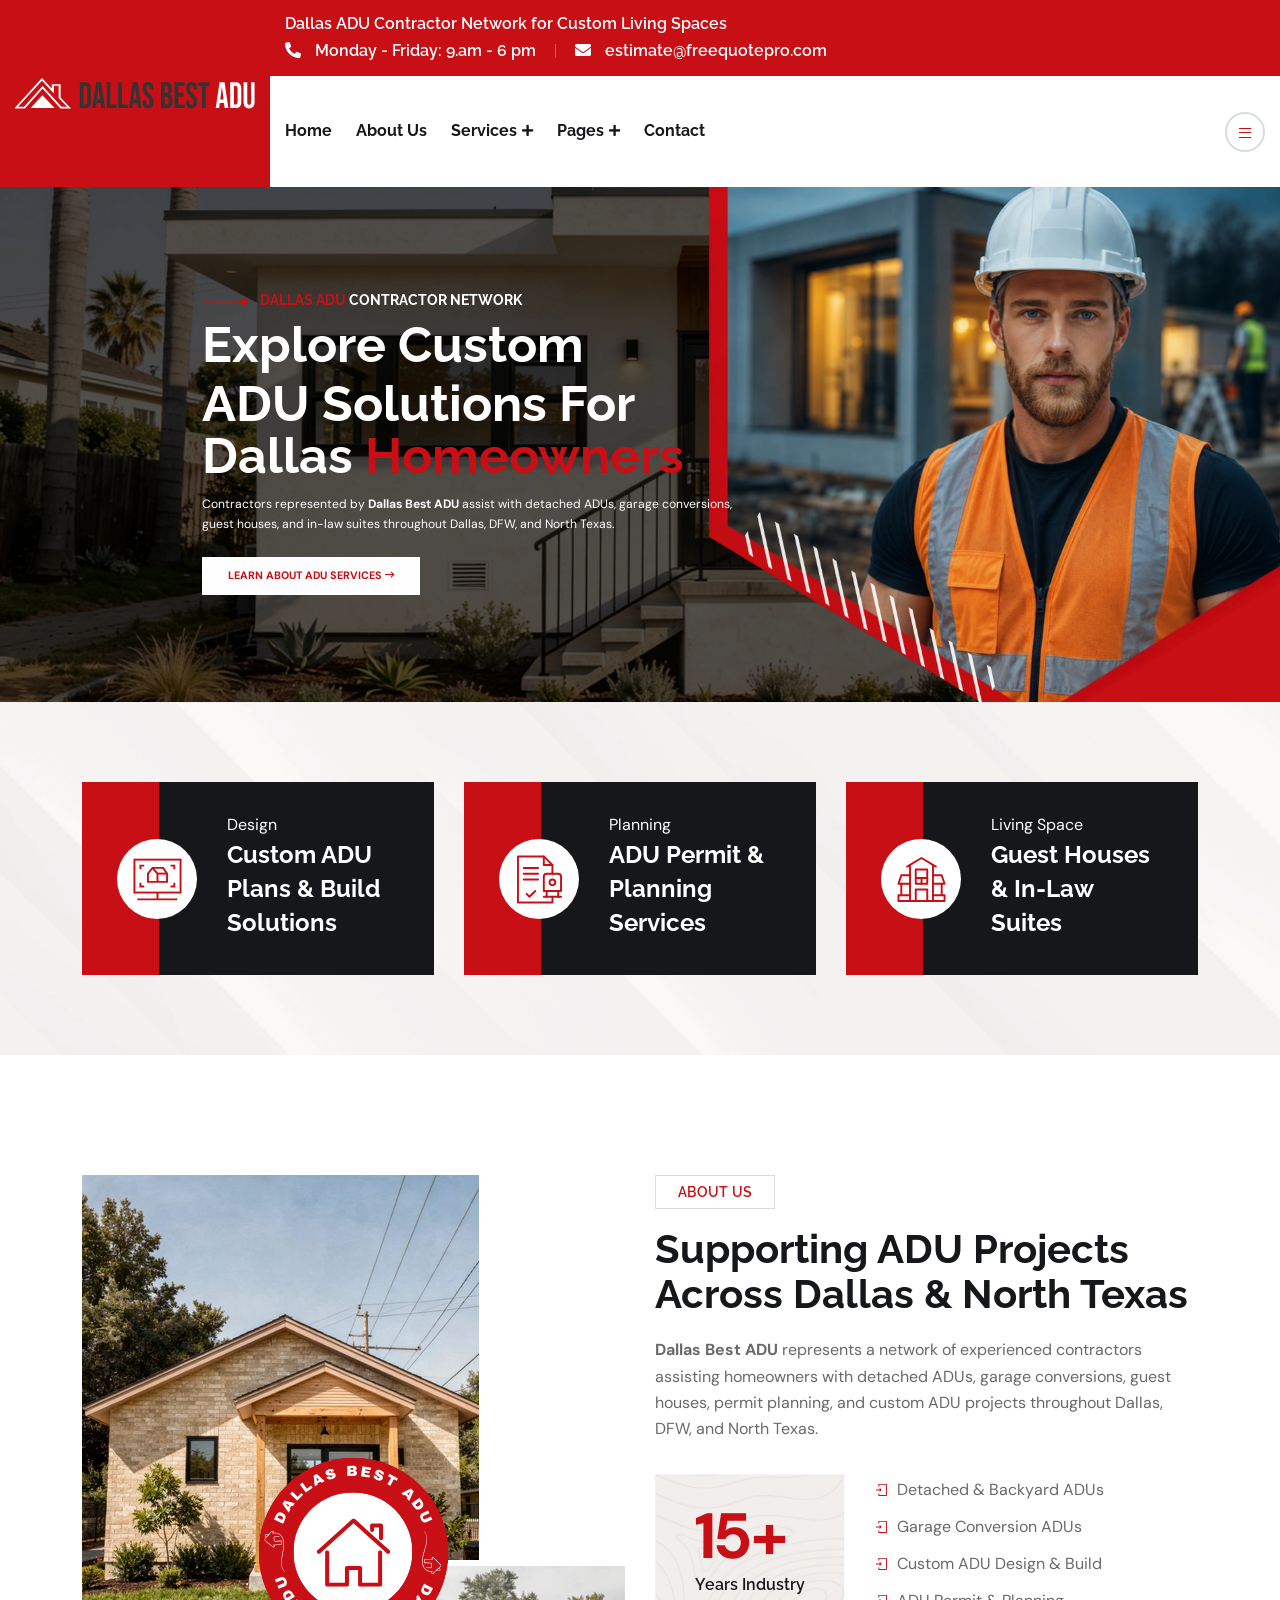
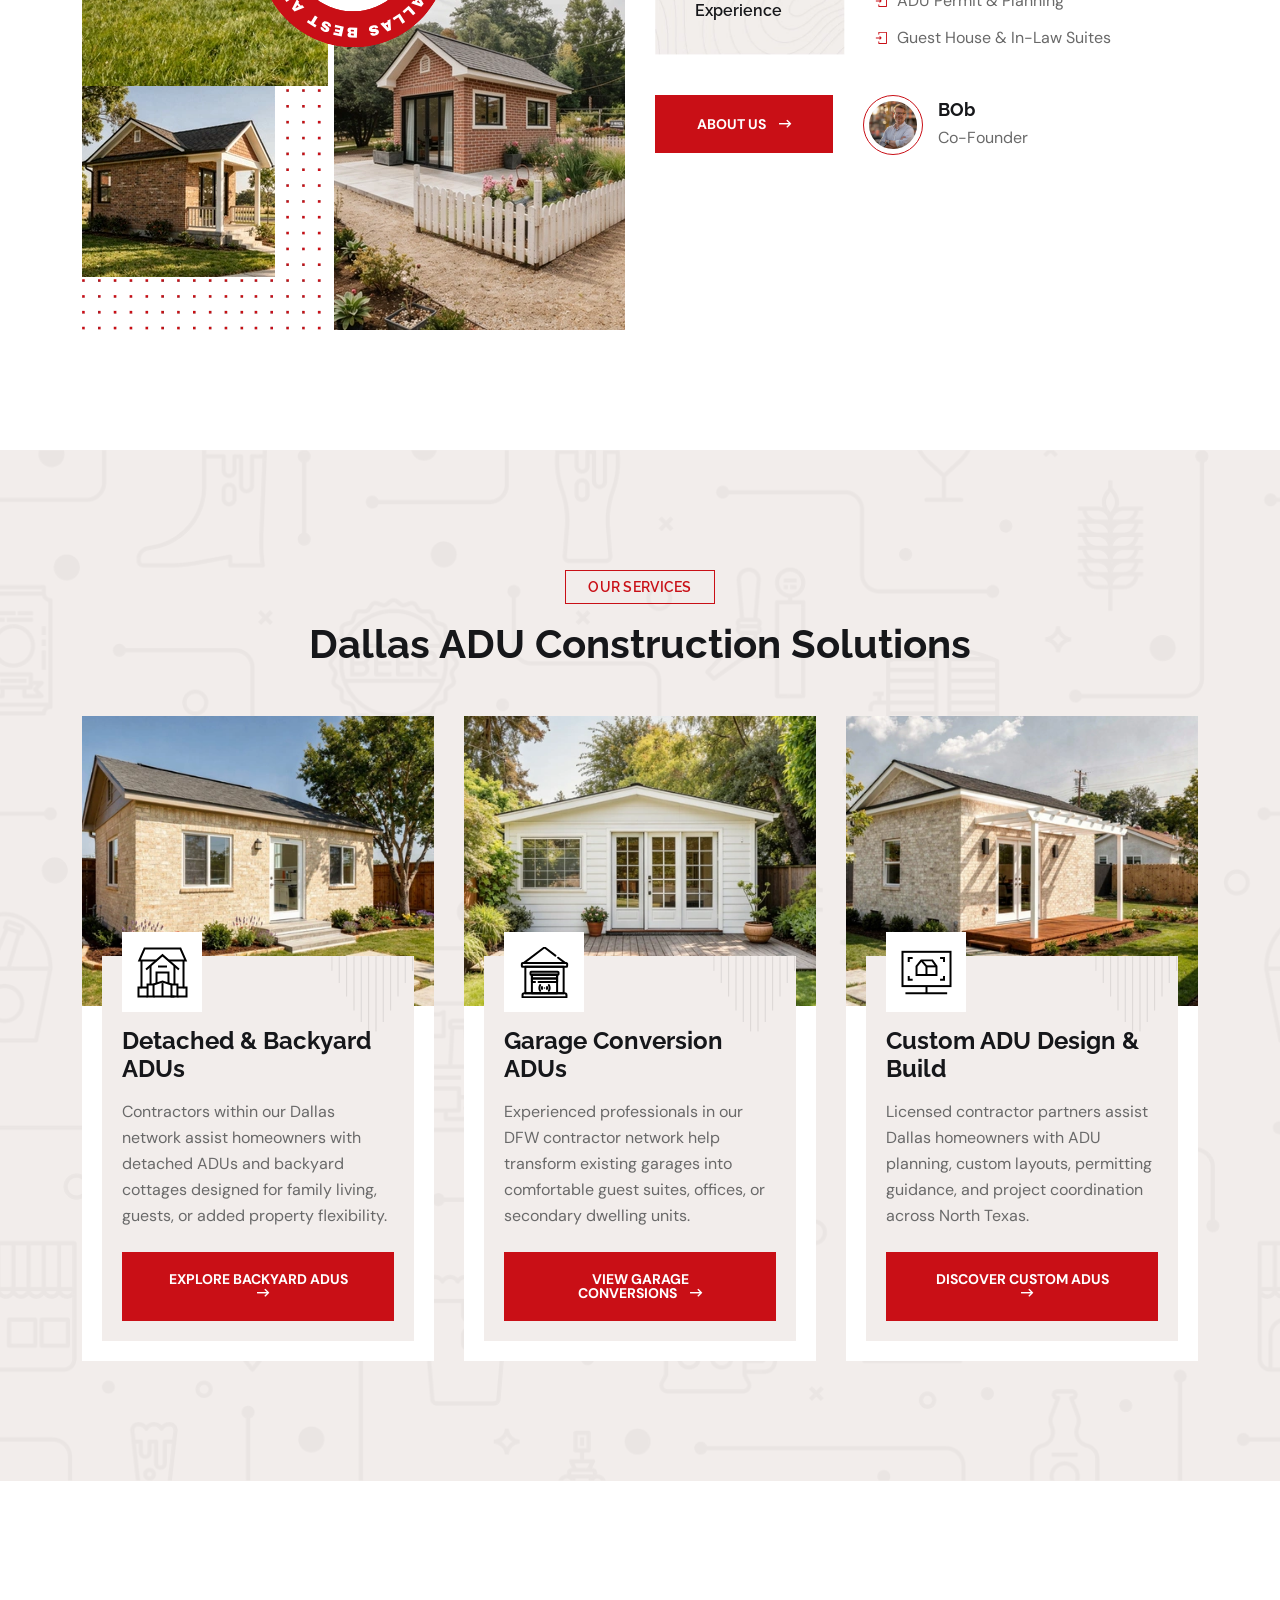
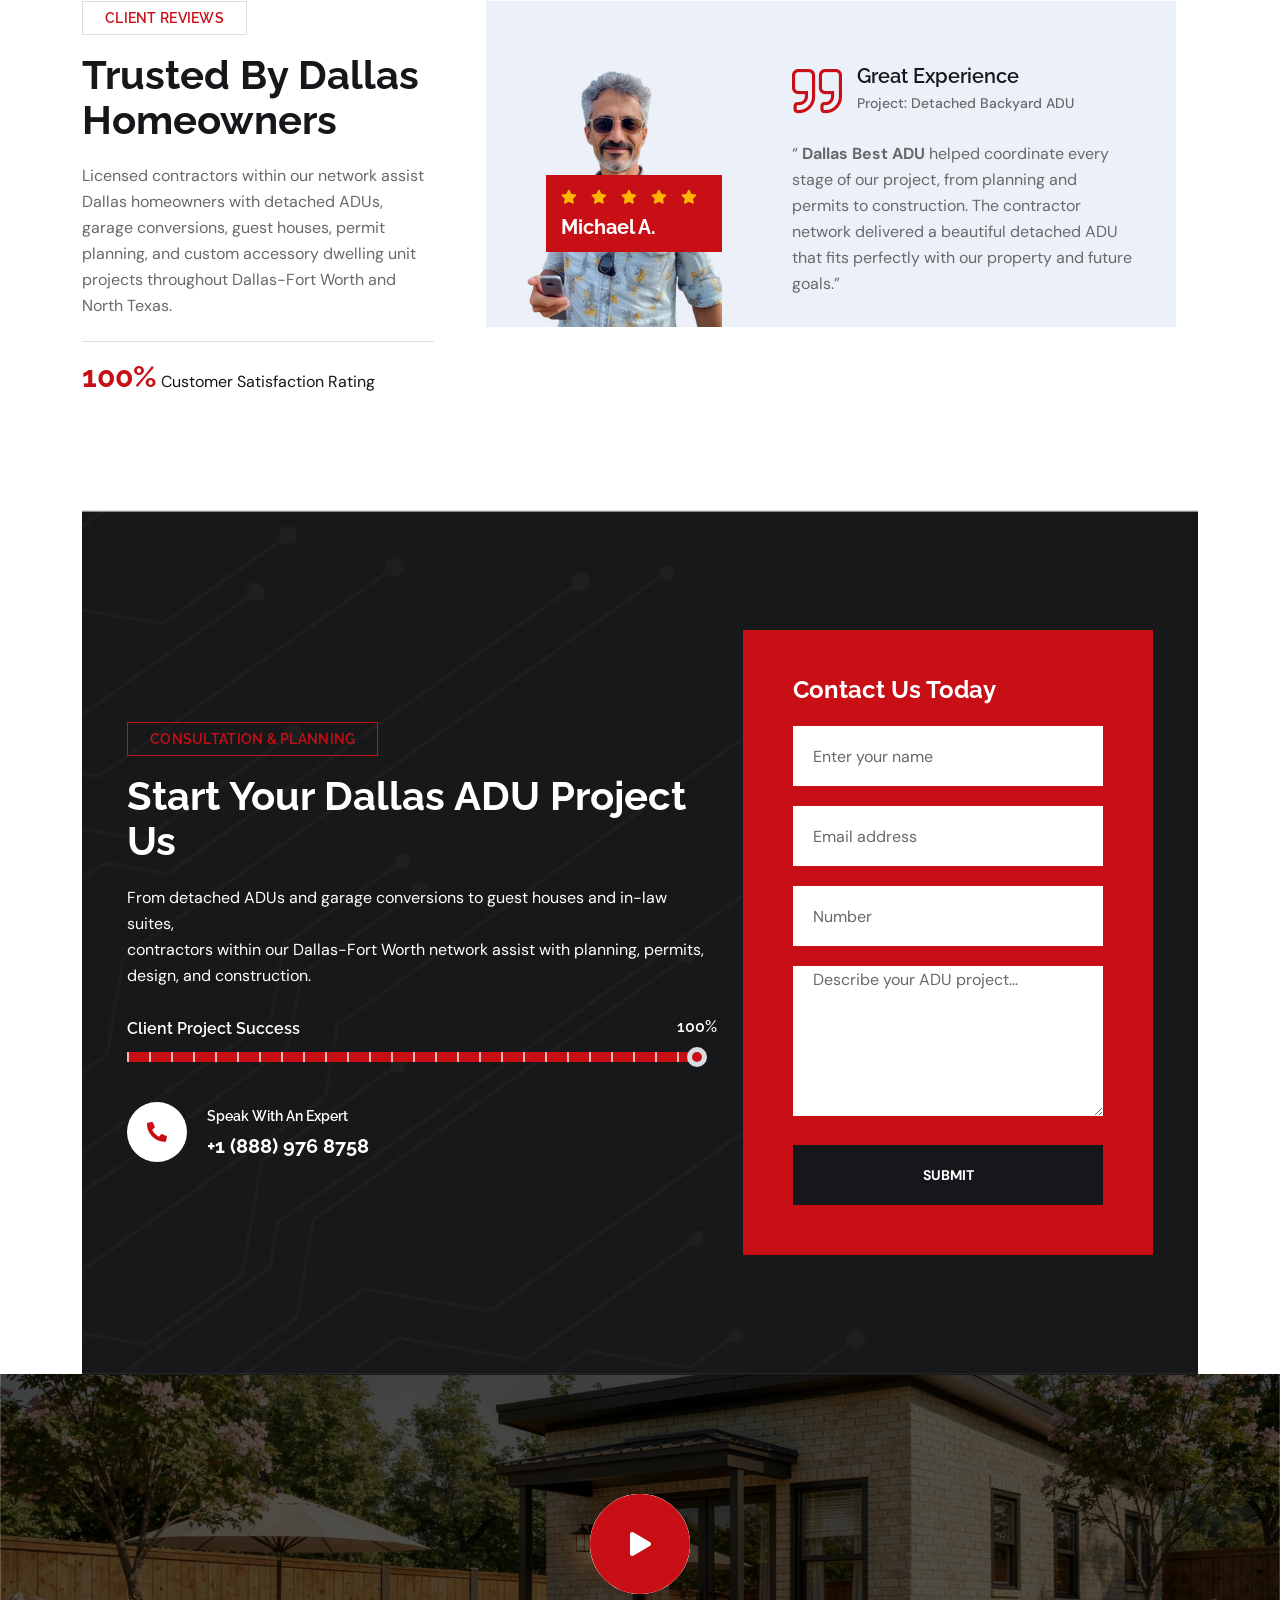
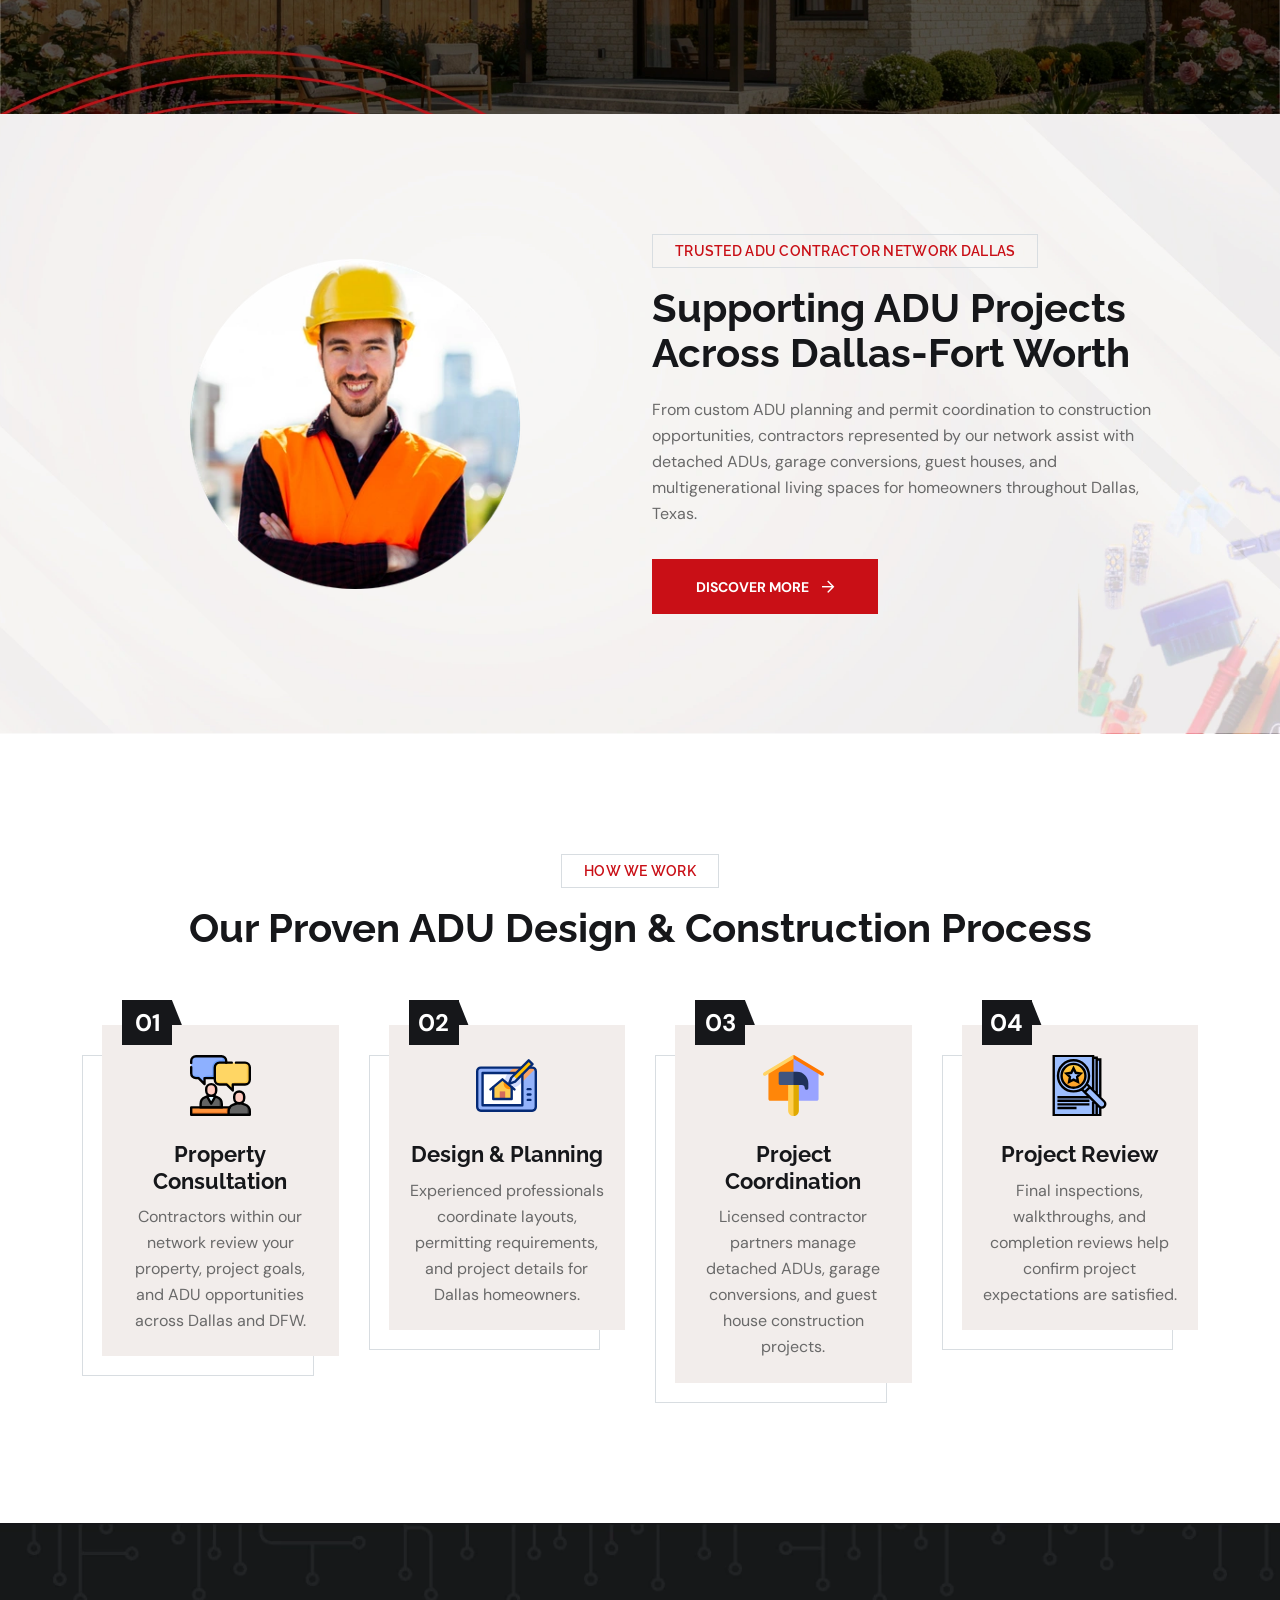
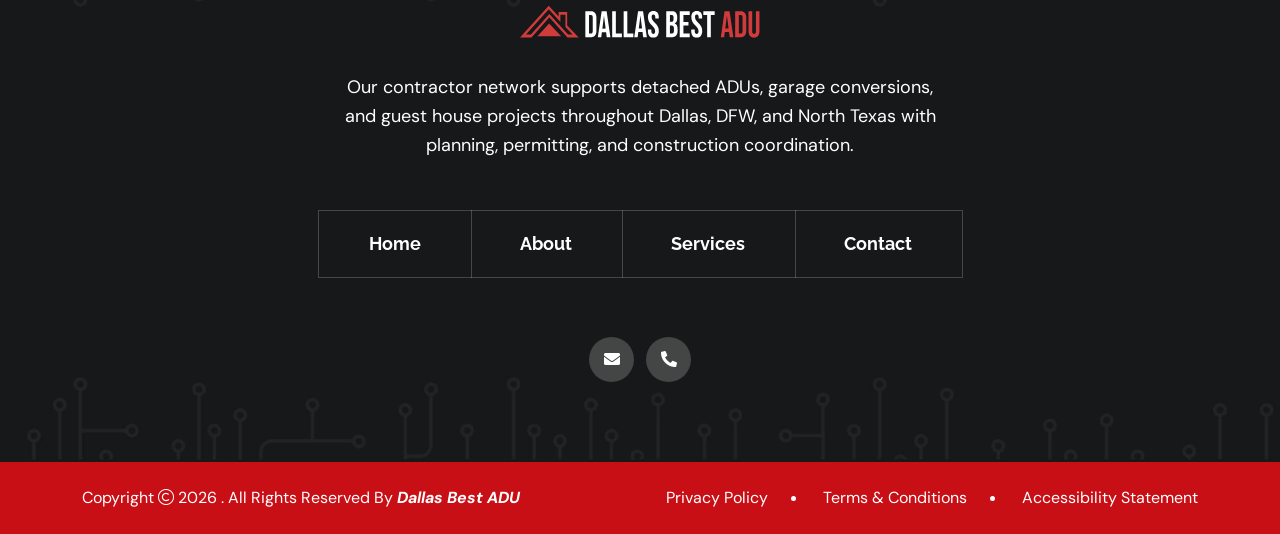
==== index.html @ 7dd0afeb "created all pages for dallas best adu" ====
<!doctype html>
<html class="no-js" lang="zxx">
  <head>
    <meta charset="utf-8" />
    <meta http-equiv="x-ua-compatible" content="ie=edge" />

    <!-- Primary SEO -->
    <title>ADU Builder Dallas | Garage Conversions &amp; Guest Houses</title>

    <meta name="author" content="Dallas Best ADU" />
    <meta name="description" content="Dallas Best ADU represents a network of contractors providing detached ADUs, garage conversions, guest houses, in-law suites, permit assistance, and custom ADU services throughout Dallas, TX." />
    <meta name="keywords" content="ADU Builder Dallas TX, ADU Construction Dallas, Dallas ADU Contractor, Detached ADU Dallas, Backyard ADU Dallas, Garage Conversion Dallas, Garage ADU Builder Dallas, Guest House Builder Dallas, In-Law Suite Construction Dallas, Custom ADU Design Dallas, ADU Permit Services Dallas, Accessory Dwelling Unit Dallas, DFW ADU Services, North Texas ADU Contractors" />
    <meta name="robots" content="index,follow" />

    <!-- Canonical -->
    <link rel="canonical" href="https://www.dallasbestadu.com/" />

    <!-- Open Graph -->
    <meta property="og:type" content="website" />
    <meta property="og:title" content="ADU Builder Dallas | Garage Conversions &amp; Guest Houses" />
    <meta property="og:description" content="Dallas Best ADU represents a network of contractors providing detached ADUs, garage conversions, guest houses, custom ADU planning, and permit services throughout Dallas-Fort Worth." />
    <meta property="og:url" content="https://www.dallasbestadu.com/" />
    <meta property="og:site_name" content="Dallas Best ADU" />
    <meta property="og:locale" content="en_US" />
    <meta property="og:image" content="https://www.dallasbestadu.com/assets/img/service/garage-adu-2.webp" />
    <meta property="og:image:width" content="1200" />
    <meta property="og:image:height" content="630" />

    <!-- Twitter -->
    <meta name="twitter:card" content="summary_large_image" />
    <meta name="twitter:title" content="ADU Builder Dallas | Garage Conversions &amp; Guest Houses" />
    <meta name="twitter:description" content="Contractors represented by Dallas Best ADU provide detached ADUs, garage conversions, guest houses, permit assistance, and custom ADU services throughout Dallas, Texas." />
    <meta name="twitter:image" content="https://www.dallasbestadu.com/assets/img/service/garage-adu-2.webp" />

    <!-- Mobile Specific Metas -->
    <meta name="viewport" content="width=device-width, initial-scale=1, shrink-to-fit=no" />

    <!-- Theme Color -->
    <meta name="theme-color" content="#ffffff" />

    <!-- Favicons -->
    <link rel="apple-touch-icon" sizes="57x57" href="assets/img/favicon/apple-icon-57x57.png" />
    <link rel="apple-touch-icon" sizes="60x60" href="assets/img/favicon/apple-icon-60x60.png" />
    <link rel="apple-touch-icon" sizes="72x72" href="assets/img/favicon/apple-icon-72x72.png" />
    <link rel="apple-touch-icon" sizes="76x76" href="assets/img/favicon/apple-icon-76x76.png" />
    <link rel="apple-touch-icon" sizes="114x114" href="assets/img/favicon/apple-icon-114x114.png" />
    <link rel="apple-touch-icon" sizes="120x120" href="assets/img/favicon/apple-icon-120x120.png" />
    <link rel="apple-touch-icon" sizes="144x144" href="assets/img/favicon/apple-icon-144x144.png" />
    <link rel="apple-touch-icon" sizes="152x152" href="assets/img/favicon/apple-icon-152x152.png" />
    <link rel="apple-touch-icon" sizes="180x180" href="assets/img/favicon/apple-icon-180x180.png" />
    <link rel="icon" type="image/png" sizes="192x192" href="assets/img/favicon/android-icon-192x192.png" />
    <link rel="icon" type="image/png" sizes="32x32" href="assets/img/favicon/favicon-32x32.png" />
    <link rel="icon" type="image/png" sizes="96x96" href="assets/img/favicon/favicon-96x96.png" />
    <link rel="icon" type="image/png" sizes="16x16" href="assets/img/favicon/favicon-16x16.png" />
    <link rel="manifest" href="assets/img/favicon/manifest.json" />
    <meta name="msapplication-TileColor" content="#ffffff" />
    <meta name="msapplication-TileImage" content="assets/img/favicon/ms-icon-144x144.png" />
    <meta name="theme-color" content="#ffffff" />

    <!-- Google Fonts -->
    <link rel="preconnect" href="https://fonts.googleapis.com" />
    <link rel="preconnect" href="https://fonts.gstatic.com" crossorigin />
    <link href="https://fonts.googleapis.com/css2?family=DM+Sans:ital,opsz,wght@0,9..40,100..1000;1,9..40,100..1000&family=Raleway:wght@100..900&display=swap" rel="stylesheet" />

    <!-- CSS Files -->
    <link rel="stylesheet" href="assets/css/bootstrap.min.css" />
    <link rel="stylesheet" href="assets/css/fontawesome.min.css" />
    <link rel="stylesheet" href="assets/css/layerslider.min.css" />
    <link rel="stylesheet" href="assets/css/magnific-popup.min.css" />
    <link rel="stylesheet" href="assets/css/slick.min.css" />
    <link rel="stylesheet" href="assets/css/eocjs-newsticker.css" />
    <link rel="stylesheet" href="assets/css/style.css" />
  </head>

  <body>
    <!--===== Sticky Header =====-->
    <div class="sticky-header-wrap sticky-wrap sticky-header">
      <div class="sticky-active">
        <div class="container position-relative">
          <div class="row align-items-center">
            <div class="col-5 col-md-3">
              <div class="logo">
                <a href="index.html">
                  <img src="assets/img/logo/dallas-best-adu-sidebar.svg" alt="Dallas Best ADU Logo" />
                </a>
              </div>
            </div>
            <div class="col-7 col-md-9 text-end position-static">
              <nav class="main-menu menu-sticky1 d-none d-lg-block">
                <ul>
                  <li>
                    <a href="index.html">Home</a>
                  </li>
                  <li>
                    <a href="about.html">About Us</a>
                  </li>
                  <li class="menu-item-has-children">
                    <a href="services.html">Services</a>
                    <ul class="sub-menu">
                      <li><a href="service-detached-backyard-adu.html">Detached &amp; Backyard ADU Construction</a></li>
                      <li><a href="service-garage-conversion-adu.html">Garage Conversion ADUs</a></li>
                      <li><a href="service-custom-adu-design-build.html">Custom ADU Design &amp; Build</a></li>
                      <li><a href="service-adu-permit-planning.html">ADU Permit &amp; Planning Services</a></li>
                      <li><a href="service-guest-house-in-law-construction.html">Guest House Construction</a></li>
                    </ul>
                  </li>
                  <li class="menu-item-has-children">
                    <a href="#">Pages</a>
                    <ul class="sub-menu">
                      <li><a href="faqs.html">Faqs</a></li>
                      <li><a href="privacy-policy.html">Privacy Policy</a></li>
                      <li><a href="accessibility-statement.html">Accessibility Statement</a></li>
                      <li><a href="terms-conditions.html">Terms &amp; Conditions</a></li>
                    </ul>
                  </li>
                  <li>
                    <a href="contact.html">Contact</a>
                  </li>
                </ul>
              </nav>
              <button class="vs-menu-toggle d-inline-block d-lg-none"><i class="far fa-bars"></i></button>
            </div>
          </div>
        </div>
      </div>
    </div>

    <!--===== Mobile Menu ===== -->
    <div class="vs-menu-wrapper">
      <div class="vs-menu-area text-center">
        <button class="vs-menu-toggle"><i class="fal fa-times"></i></button>
        <div class="mobile-logo">
          <a href="index.html"><img src="assets/img/logo/dallas-best-adu-sidebar.svg" alt="dallas best adu logo" /></a>
        </div>
        <div class="vs-mobile-menu">
          <ul>
            <li>
              <a href="index.html">Home</a>
            </li>
            <li>
              <a href="about.html">About Us</a>
            </li>
            <li class="menu-item-has-children">
              <a href="services.html">Services</a>
              <ul class="sub-menu">
                <li><a href="service-detached-backyard-adu.html">Detached &amp; Backyard ADU Construction</a></li>
                <li><a href="service-garage-conversion-adu.html">Garage Conversion ADUs</a></li>
                <li><a href="service-custom-adu-design-build.html">Custom ADU Design &amp; Build</a></li>
                <li><a href="service-adu-permit-planning.html">ADU Permit &amp; Planning Services</a></li>
                <li><a href="service-guest-house-in-law-construction.html">Guest House Construction</a></li>
              </ul>
            </li>
            <li class="menu-item-has-children">
              <a href="#">Pages</a>
              <ul class="sub-menu">
                <li><a href="faqs.html">Faqs</a></li>
                <li><a href="privacy-policy.html">Privacy Policy</a></li>
                <li><a href="accessibility-statement.html">Accessibility Statement</a></li>
                <li><a href="terms-conditions.html">Terms &amp; Conditions</a></li>
              </ul>
            </li>
            <li>
              <a href="contact.html">Contact</a>
            </li>
          </ul>
        </div>
      </div>
    </div>

    <!--===== Sidemenu ===== -->
    <div class="sidemenu-wrapper d-none d-lg-block">
      <div class="sidemenu-content">
        <button class="closeButton sideMenuCls"><i class="far fa-times"></i></button>

        <div class="widget">
          <div class="vs-widget-about style2">
            <div class="footer-logo">
              <a href="index.html"><img src="assets/img/logo/dallas-best-adu-sidebar.svg" alt="Dallas Best ADU Logo" /></a>
            </div>
            <p class="footer-text">Our contractor network supports detached ADUs, garage conversions, guest houses, and in-law suites while coordinating planning, permitting, and construction services throughout Dallas and the DFW area.</p>
          </div>
        </div>

        <div class="widget">
          <h3 class="widget_title">Our Services</h3>

          <div class="recent-post-wrap">
            <div class="recent-post">
              <div class="media-img">
                <a href="service-garage-conversion-adu.html">
                  <img src="assets/img/service/garage-adu.webp" alt="Garage Conversion ADU Builder Dallas Texas" />
                </a>
              </div>
              <div class="media-body">
                <h4 class="post-title">
                  <a class="text-inherit" href="service-garage-conversion-adu.html">Garage Conversion ADUs</a>
                </h4>
                <div class="recent-post-meta">
                  <a href="service-garage-conversion-adu.html">
                    <i class="fal fa-arrow-right"></i>
                    Garage Conversion Services Dallas
                  </a>
                </div>
              </div>
            </div>

            <div class="recent-post">
              <div class="media-img">
                <a href="service-custom-adu-design-build.html">
                  <img src="assets/img/service/custom-adu-design.webp" alt="Custom ADU Design Build Dallas TX" />
                </a>
              </div>
              <div class="media-body">
                <h4 class="post-title">
                  <a class="text-inherit" href="service-custom-adu-design-build.html">Custom ADU Design &amp; Build</a>
                </h4>
                <div class="recent-post-meta">
                  <a href="service-custom-adu-design-build.html">
                    <i class="fal fa-arrow-right"></i>
                    Custom ADU Design Dallas
                  </a>
                </div>
              </div>
            </div>

            <div class="recent-post">
              <div class="media-img">
                <a href="service-adu-permit-planning.html">
                  <img src="assets/img/service/adu-permit-planning.webp" alt="ADU Permit Planning Services Dallas" />
                </a>
              </div>
              <div class="media-body">
                <h4 class="post-title">
                  <a class="text-inherit" href="service-adu-permit-planning.html">ADU Permit &amp; Planning Services</a>
                </h4>
                <div class="recent-post-meta">
                  <a href="service-adu-permit-planning.html">
                    <i class="fal fa-arrow-right"></i>
                    ADU Permit Services Dallas
                  </a>
                </div>
              </div>
            </div>
          </div>
        </div>
      </div>
    </div>

    <!--===== Header Area =====-->
    <header class="vs-header header-layout1">
      <div class="container-fluid">
        <div class="row gx-0 align-items-center align-items-xxl-stretch">
          <div class="col-auto align-self-stretch">
            <div class="header-logo">
              <a href="index.html">
                <img src="assets/img/logo/dallas-best-adu.svg" alt="Dallas Best ADU Logo" />
              </a>
            </div>
          </div>
          <div class="col">
            <div class="header-top d-none d-lg-block">
              <div class="row justify-content-between align-items-center">
                <div class="col-auto d-none d-xl-block">
                  <p class="header-text">Dallas ADU Contractor Network for Custom Living Spaces</p>
                </div>
                <div class="col-auto">
                  <div class="header-links">
                    <ul>
                      <li>
                        <a href="tel:+18889768758"><i class="fas fa-phone-alt"></i></a>

                        Monday - Friday: 9.am - 6 pm
                      </li>
                      <li>
                        <a href="mailto:estimate@freequotepro.com"><i class="fas fa-envelope"></i></a>

                        <a href="mailto:estimate@freequotepro.com">estimate@freequotepro.com</a>
                      </li>
                    </ul>
                  </div>
                </div>
              </div>
            </div>
            <div class="menu-area">
              <div class="row justify-content-end justify-content-lg-between align-items-center">
                <div class="col-auto">
                  <nav class="main-menu menu-style1 d-none d-lg-block">
                    <ul>
                      <li>
                        <a href="index.html">Home</a>
                      </li>
                      <li>
                        <a href="about.html">About Us</a>
                      </li>
                      <li class="menu-item-has-children">
                        <a href="services.html">Services</a>
                        <ul class="sub-menu">
                          <li><a href="service-detached-backyard-adu.html">Detached &amp; Backyard ADU Construction</a></li>
                          <li><a href="service-garage-conversion-adu.html">Garage Conversion ADUs</a></li>
                          <li><a href="service-custom-adu-design-build.html">Custom ADU Design &amp; Build</a></li>
                          <li><a href="service-adu-permit-planning.html">ADU Permit &amp; Planning Services</a></li>
                          <li><a href="service-guest-house-in-law-construction.html">Guest House Construction</a></li>
                        </ul>
                      </li>
                      <li class="menu-item-has-children">
                        <a href="#">Pages</a>
                        <ul class="sub-menu">
                          <li><a href="faqs.html">Faqs</a></li>
                          <li><a href="privacy-policy.html">Privacy Policy</a></li>
                          <li><a href="accessibility-statement.html">Accessibility Statement</a></li>
                          <li><a href="terms-conditions.html">Terms &amp; Conditions</a></li>
                        </ul>
                      </li>
                      <li>
                        <a href="contact.html">Contact</a>
                      </li>
                    </ul>
                  </nav>
                </div>
                <div class="col-auto">
                  <div class="header-icons">
                    <button class="sideMenuToggler d-none d-lg-inline-block"><i class="fal fa-bars"></i></button>
                    <button class="vs-menu-toggle d-lg-none"><i class="fal fa-bars"></i></button>
                  </div>
                </div>
              </div>
            </div>
          </div>
          <div class="col-auto d-none d-hd-block">
            <div class="media-style1">
              <div class="media-inner">
                <div class="media-icon"><i class="fas fa-phone-alt"></i></div>
                <div class="media-body">
                  <span class="media-label">Call Any time</span>
                  <p class="media-text"><a href="tel:+18889768758" class="text-reset">+1 (888) 976-8758</a></p>
                </div>
              </div>
            </div>
          </div>
        </div>
      </div>
    </header>

    <!--===== Hero Area =====-->
    <section class="vs-hero-wrapper hero-layout1 position-relative">
      <div class="vs-hero-carousel" data-height="765" data-container="1900" data-slidertype="responsive">
        <!--===== Hero Area =====-->

        <section class="vs-hero-wrapper hero-layout1 position-relative">
          <div class="vs-hero-carousel" data-height="765" data-container="1900" data-slidertype="responsive">
            <!-- Slide 1 -->
            <div class="ls-slide" data-ls="duration:80000; transition2d:5; kenburnszoom:in; kenburnsscale:1.1;">
              <img width="1917" height="769" src="assets/img/bg/slide-1.webp" class="ls-bg" alt="Detached accessory dwelling unit construction project in Dallas Texas" decoding="async" />

              <img width="386" height="205" src="assets/img/hero/hero-shape-1-2.webp" class="ls-l ls-img-layer" alt="Backyard ADU development services in Dallas Fort Worth" decoding="async" style="top: 566px; left: 1544px; z-index: 999" data-ls="static:forever;" />

              <img width="371" height="282" src="assets/img/hero/hero-shape-1-1.webp" class="ls-l ls-img-layer" alt="Custom ADU planning and construction solutions in North Texas" decoding="async" style="top: 483px; left: 1106px; z-index: 999" data-ls="static:forever;" />

              <img width="875" height="769" src="assets/img/resources/adu-construction-hero.webp" class="ls-l ls-img-layer" alt="Dallas ADU contractor network services" decoding="async" style="top: -1px; left: 1052px" data-ls="durationin:500; easingin:linear;" />

              <div style="font-family: Raleway; color: #ffffff; font-size: 18px; font-weight: 700; text-transform: uppercase; left: 300px; top: 156px" class="ls-l ls-hide-tablet ls-hide-phone ls-html-layer" data-ls="offsetyin:-150; durationin:1500; delayin:300; offsetxout:-150;">
                <div class="slider-line">
                  <img src="assets/img/hero/hero-line-1-1.webp" alt="Dallas ADU contractor services" class="me-2" />
                  <h1 style="display: inline; font-size: 14px; font-weight: 700; text-transform: uppercase; margin: 0; color: white">
                    <span class="text-theme">Dallas ADU</span>
                    Contractor Network
                  </h1>
                </div>
              </div>

              <div style="font-family: Raleway; color: #ffffff; font-size: 30px; font-weight: 700; text-transform: uppercase; left: 300px; top: 128px" class="ls-l ls-hide-desktop ls-hide-phone ls-html-layer" data-ls="offsetyin:-150; durationin:1500; delayin:300; offsetxout:-150;">
                <div class="slider-line">Dallas ADU Contractor Network</div>
              </div>

              <h2 style="color: #ffffff; font-size: 74px; font-weight: 700; font-family: Raleway; left: 300px; top: 190px" class="ls-l ls-hide-phone ls-text-layer" data-ls="offsetxin:-150; durationin:1500;">Explore Custom</h2>

              <h2 style="color: #ffffff; font-weight: 700; font-family: Raleway; left: 100px; top: 68px; font-size: 100px" class="ls-l ls-hide-desktop ls-hide-tablet ls-text-layer" data-ls="offsetxin:-150; durationin:1500;">Explore Custom</h2>

              <h2 style="color: #ffffff; font-size: 74px; font-weight: 700; font-family: Raleway; left: 300px; top: 277px" class="ls-l ls-hide-phone ls-text-layer" data-ls="offsetxin:-150; durationin:1500; delayin:200;">ADU Solutions For</h2>

              <h2 style="color: #ffffff; font-size: 100px; font-weight: 700; font-family: Raleway; left: 100px; top: 190px" class="ls-l ls-hide-desktop ls-hide-tablet ls-text-layer" data-ls="offsetxin:-150; durationin:1500; delayin:200;">ADU Solutions For</h2>

              <h2 style="color: #ffffff; font-size: 74px; font-weight: 700; font-family: Raleway; left: 300px; top: 355px" class="ls-l ls-hide-phone ls-text-layer" data-ls="offsetxin:-150; durationin:1500; delayin:300;">
                Dallas
                <span class="text-theme">Homeowners</span>
              </h2>

              <h2 style="color: #ffffff; font-size: 100px; font-weight: 700; font-family: Raleway; left: 100px; top: 318px" class="ls-l ls-hide-desktop ls-hide-tablet ls-text-layer" data-ls="offsetxin:-150; durationin:1500; delayin:300;">
                Dallas
                <span class="text-theme">Homeowners</span>
              </h2>

              <ls-layer style="color: #ffffff; font-family: DM Sans; font-size: 18px; top: 456px; left: 300px; line-height: 30px" class="ls-l ls-hide-tablet ls-hide-phone ls-text-layer" data-ls="offsetxin:-150; durationin:1500; delayin:400;">
                Contractors represented by
                <strong>Dallas Best ADU</strong>
                assist with detached ADUs, garage conversions,
                <br />
                guest houses, and in-law suites throughout Dallas, DFW, and North Texas.
              </ls-layer>

              <div style="padding-top: 0; padding-bottom: 0; padding-right: 2.48em; padding-left: 2.48em; line-height: 56px; font-family: DM Sans; font-weight: 700; background-color: #fff; left: 300px; top: 550px; text-align: center; text-transform: uppercase; color: #c90f16; font-size: 16px" class="ls-l ls-hide-tablet ls-hide-phone ls-button-layer" data-ls="offsetyin:80; durationin:1500; delayin:500; hover:true; hoverbgcolor:#C90F16; hovercolor:#ffffff;">
                Learn About ADU Services
                <i class="far fa-long-arrow-right"></i>
                <a href="services.html" class="inner-hero-link"><span class="sr-only">link</span></a>
              </div>
            </div>

            <!-- Slide 2 -->
            <div class="ls-slide" data-ls="duration:80000; transition2d:5; kenburnszoom:in; kenburnsscale:1.1;">
              <img width="1917" height="769" src="assets/img/bg/slide-1.webp" class="ls-bg" alt="Garage conversion ADU project in Dallas Texas" decoding="async" />

              <img width="875" height="769" src="assets/img/resources/adu-construction-hero-1.webp" class="ls-l ls-img-layer" alt="Custom accessory dwelling unit planning and construction services" decoding="async" style="top: -1px; left: 1052px" data-ls="durationin:500; easingin:linear;" />

              <div style="font-family: Raleway; color: #ffffff; font-size: 18px; font-weight: 700; text-transform: uppercase; left: 300px; top: 156px" class="ls-l ls-hide-tablet ls-hide-phone ls-html-layer" data-ls="offsetyin:-150; durationin:1500; delayin:300; offsetxout:-150;">
                <div class="slider-line">
                  <img src="assets/img/hero/hero-line-1-1.webp" alt="ADU planning services Dallas Texas" class="me-2" />
                  <span class="text-theme">Custom ADU</span>
                  Planning Solutions
                </div>
              </div>

              <div style="font-family: Raleway; color: #ffffff; font-size: 30px; font-weight: 700; text-transform: uppercase; left: 300px; top: 128px" class="ls-l ls-hide-desktop ls-hide-phone ls-html-layer" data-ls="offsetyin:-150; durationin:1500; delayin:300; offsetxout:-150;">
                <div class="slider-line">Custom ADU Planning Solutions</div>
              </div>

              <h2 style="color: #ffffff; font-size: 74px; font-weight: 700; font-family: Raleway; left: 300px; top: 190px" class="ls-l ls-hide-phone ls-text-layer" data-ls="offsetxin:-150; durationin:1500;">Detached ADUs &</h2>

              <h2 style="color: #ffffff; font-size: 74px; font-weight: 700; font-family: Raleway; left: 300px; top: 277px" class="ls-l ls-hide-phone ls-text-layer" data-ls="offsetxin:-150; durationin:1500; delayin:200;">Garage Conversions</h2>

              <h2 style="color: #ffffff; font-size: 74px; font-weight: 700; font-family: Raleway; left: 300px; top: 355px" class="ls-l ls-hide-phone ls-text-layer" data-ls="offsetxin:-150; durationin:1500; delayin:300;">
                For
                <span class="text-theme">North Texas</span>
              </h2>

              <ls-layer style="color: #ffffff; font-family: DM Sans; font-size: 18px; top: 456px; left: 300px; line-height: 30px" class="ls-l ls-hide-tablet ls-hide-phone ls-text-layer" data-ls="offsetxin:-150; durationin:1500; delayin:400;">
                Licensed contractors within our network provide permit coordination, planning support,
                <br />
                and ADU construction opportunities throughout Dallas-Fort Worth and surrounding communities.
              </ls-layer>

              <div style="padding-top: 0; padding-bottom: 0; padding-right: 2.48em; padding-left: 2.48em; line-height: 56px; font-family: DM Sans; font-weight: 700; background-color: #fff; left: 300px; top: 550px; text-align: center; text-transform: uppercase; color: #c90f16; font-size: 16px" class="ls-l ls-hide-tablet ls-hide-phone ls-button-layer" data-ls="offsetyin:80; durationin:1500; delayin:500; hover:true; hoverbgcolor:#C90F16; hovercolor:#ffffff;">
                Request Project Information
                <i class="far fa-long-arrow-right"></i>
                <a href="contact.html" class="inner-hero-link"><span class="sr-only">link</span></a>
              </div>
            </div>
          </div>
        </section>
      </div>
    </section>

    <!--===== Media Group =====-->
    <section class="bg-secondary py-80" data-bg-src="assets/img/bg/fe-bg-1-1.webp">
      <div class="container">
        <div class="row gy-3 justify-content-center">
          <div class="col-sm-10 col-md-4">
            <div class="media-style3">
              <div class="media-icon">
                <img src="assets/img/icons/custom-adu-design.svg" width="49px" alt="Custom ADU Design Dallas Icon" />
              </div>
              <div class="media-body">
                <p class="media-label">Design</p>
                <h3 class="media-title">Custom ADU Plans &amp; Build Solutions</h3>
              </div>
            </div>
          </div>

          <div class="col-sm-10 col-md-4">
            <div class="media-style3">
              <div class="media-icon">
                <img src="assets/img/icons/adu-permit-planning.svg" width="49px" alt="Detached ADU Builder Dallas Icon" />
              </div>
              <div class="media-body">
                <p class="media-label">Planning</p>
                <h3 class="media-title">ADU Permit &amp; Planning Services</h3>
              </div>
            </div>
          </div>

          <div class="col-sm-10 col-md-4">
            <div class="media-style3">
              <div class="media-icon">
                <img src="assets/img/icons/guest-house-services.svg" width="49px" alt="Guest House Builder Dallas Icon" />
              </div>
              <div class="media-body">
                <p class="media-label">Living Space</p>
                <h3 class="media-title">Guest Houses &amp; In-Law Suites</h3>
              </div>
            </div>
          </div>
        </div>
      </div>
    </section>

    <!--===== About Us =====-->
    <section class="position-relative space">
      <div class="container">
        <div class="row">
          <div class="col-lg-6 col-xl-6 mb-30 mb-lg-0 pb-3 pb-lg-0">
            <div class="img-box1">
              <div class="img1">
                <img src="assets/img/resources/about-us-2.webp" alt="Custom ADU Design Dallas" />
              </div>
              <div class="img2">
                <img src="assets/img/resources/about-us-1.webp" alt="Detached ADU Construction Dallas" />
              </div>
              <div class="img3">
                <img src="assets/img/resources/about-us-3.webp" alt="Garage Conversion ADU Dallas" />
              </div>
              <div class="img4">
                <img src="assets/img/icons/about-circle.svg" alt="Guest House Builder Dallas" />
              </div>
              <div class="img5">
                <img src="assets/img/bg/ab-1-5.webp" alt="In Law Suite Construction Dallas" />
              </div>
            </div>
          </div>

          <div class="col-lg-6 col-xl-6">
            <span class="sec-subtitle">About Us</span>

            <h2 class="sec-title">Supporting ADU Projects Across Dallas &amp; North Texas</h2>

            <p class="sec-text">
              <strong>Dallas Best ADU</strong>
              represents a network of experienced contractors assisting homeowners with detached ADUs, garage conversions, guest houses, permit planning, and custom ADU projects throughout Dallas, DFW, and North Texas.
            </p>

            <div class="row align-items-center">
              <div class="col-md-4 col-lg-12 col-xl-auto">
                <div class="exp-box" data-bg-src="assets/img/bg/ab-bg-1-1.webp">
                  <p class="exp-year">15+</p>
                  <p class="exp-text">Years Industry Experience</p>
                </div>
              </div>

              <div class="col-md-8 col-lg-12 col-xl">
                <div class="list-style2">
                  <ul class="list-unstyled">
                    <li>
                      <img src="assets/img/icons/arrow-right-box.svg" alt="Detached Backyard ADU across Dallas" />
                      Detached &amp; Backyard ADUs
                    </li>

                    <li>
                      <img src="assets/img/icons/arrow-right-box.svg" alt="Garage Conversion Projects across Dallas" />
                      Garage Conversion ADUs
                    </li>

                    <li>
                      <img src="assets/img/icons/arrow-right-box.svg" alt="Custom ADU Design across Dallas" />
                      Custom ADU Design &amp; Build
                    </li>

                    <li>
                      <img src="assets/img/icons/arrow-right-box.svg" alt="Permit Planning Services across Dallas" />
                      ADU Permit &amp; Planning
                    </li>

                    <li>
                      <img src="assets/img/icons/arrow-right-box.svg" alt="Guest House Construction across Dallas" />
                      Guest House &amp; In-Law Suites
                    </li>
                  </ul>
                </div>
              </div>
            </div>

            <div class="row flex-row-reverse justify-content-end gy-4">
              <div class="col-md-auto">
                <div class="author-style1">
                  <div class="author-img">
                    <img src="assets/img/testimonial/co-founder-bob.webp" alt="Co founder Bob at Dallas Best ADU" />
                  </div>

                  <div class="author-body">
                    <h4 class="author-name">BOb</h4>
                    <span class="author-degi">Co-Founder</span>
                  </div>
                </div>
              </div>

              <div class="col-md-auto">
                <a href="about.html" class="vs-btn style2">
                  About Us
                  <i class="far fa-long-arrow-right"></i>
                </a>
              </div>
            </div>
          </div>
        </div>
      </div>
    </section>

    <!--===== Services Area =====-->

    <section class="position-relative bg-secondary space-top space-extra-bottom" data-bg-src="assets/img/bg/sr-bg-1-2.webp">
      <div class="container">
        <div class="title-area text-center">
          <span class="sec-subtitle2">Our Services</span>
          <h2 class="sec-title">Dallas ADU Construction Solutions</h2>
        </div>
        <div class="row vs-carousel" data-slide-show="3" data-md-slide-show="2" data-dots="true">
          <!-- Service 1 -->
          <div class="col-xl-4">
            <div class="service-style1">
              <div class="service-img">
                <a href="service-detached-backyard-adu.html">
                  <img src="assets/img/service/backyard-adu.webp" alt="Detached backyard ADU construction project in Dallas Texas" />
                </a>
              </div>

              <div class="service-content">
                <div class="service-body">
                  <div class="service-shape">
                    <img src="assets/img/bg/sr-box-bg-1-1.webp" alt="Decorative service section background" />
                  </div>

                  <div class="service-icon">
                    <img src="assets/img/icons/backyard-adu-black.svg" width="51px" alt="Detached and backyard ADU service icon" />
                  </div>

                  <h3 class="service-title h5">
                    <a href="detached-backyard-adu-dallas.html" class="text-inherit">Detached &amp; Backyard ADUs</a>
                  </h3>

                  <p class="service-text">Contractors within our Dallas network assist homeowners with detached ADUs and backyard cottages designed for family living, guests, or added property flexibility.</p>

                  <a href="service-detached-backyard-adu.html" class="vs-btn">
                    Explore Backyard ADUs
                    <i class="far fa-long-arrow-right"></i>
                  </a>
                </div>
              </div>
            </div>
          </div>

          <!-- Service 2 -->
          <div class="col-xl-4">
            <div class="service-style1">
              <div class="service-img">
                <a href="service-garage-conversion-adu.html">
                  <img src="assets/img/service/garage-adu-2.webp" alt="Garage conversion ADU living space in Dallas Fort Worth" />
                </a>
              </div>

              <div class="service-content">
                <div class="service-body">
                  <div class="service-shape">
                    <img src="assets/img/bg/sr-box-bg-1-1.webp" alt="Decorative service section background" />
                  </div>

                  <div class="service-icon">
                    <img src="assets/img/icons/garage-adu-black.svg" width="51px" alt="Garage conversion ADU service icon" />
                  </div>

                  <h3 class="service-title h5">
                    <a href="service-garage-conversion-adu.html" class="text-inherit">Garage Conversion ADUs</a>
                  </h3>

                  <p class="service-text">Experienced professionals in our DFW contractor network help transform existing garages into comfortable guest suites, offices, or secondary dwelling units.</p>

                  <a href="service-garage-conversion-adu.html" class="vs-btn">
                    View Garage Conversions
                    <i class="far fa-long-arrow-right"></i>
                  </a>
                </div>
              </div>
            </div>
          </div>

          <!-- Service 3 -->
          <div class="col-xl-4">
            <div class="service-style1">
              <div class="service-img">
                <a href="service-custom-adu-design-build.html">
                  <img src="assets/img/service/custom-adu-design-2.webp" alt="Custom ADU design and planning services in North Texas" />
                </a>
              </div>

              <div class="service-content">
                <div class="service-body">
                  <div class="service-shape">
                    <img src="assets/img/bg/sr-box-bg-1-1.webp" alt="Decorative service section background" />
                  </div>

                  <div class="service-icon">
                    <img src="assets/img/icons/adu-design-black.svg" width="51px" alt="Custom ADU design and build service icon" />
                  </div>

                  <h3 class="service-title h5">
                    <a href="service-custom-adu-design-build.html" class="text-inherit">Custom ADU Design &amp; Build</a>
                  </h3>

                  <p class="service-text">Licensed contractor partners assist Dallas homeowners with ADU planning, custom layouts, permitting guidance, and project coordination across North Texas.</p>

                  <a href="service-custom-adu-design-build.html" class="vs-btn">
                    Discover Custom ADUs
                    <i class="far fa-long-arrow-right"></i>
                  </a>
                </div>
              </div>
            </div>
          </div>
        </div>
      </div>
    </section>

    <!--===== Testimonial Area =====-->
    <section class="position-relative space-top space-extra-bottom">
      <div class="container">
        <div class="row">
          <div class="col-lg-4">
            <div class="title-area mb-30">
              <span class="sec-subtitle">Client Reviews</span>

              <h2 class="sec-title">Trusted By Dallas Homeowners</h2>

              <p class="sec-text">Licensed contractors within our network assist Dallas homeowners with detached ADUs, garage conversions, guest houses, permit planning, and custom accessory dwelling unit projects throughout Dallas-Fort Worth and North Texas.</p>

              <p class="sec-text2">
                <span class="number">100%</span>
                Customer Satisfaction Rating
              </p>
            </div>
          </div>

          <div class="col-lg-8">
            <div class="testi-style1 vs-carousel" data-slide-show="1" data-fade="true" data-arrows="true">
              <!-- Testimonial 1 -->
              <div>
                <div class="testi-inner">
                  <div class="testi-author">
                    <div class="testi-img">
                      <img src="assets/img/testimonial/client-1-m.webp" alt="Detached ADU Client Dallas" />
                    </div>

                    <div class="testi-rating">
                      <div class="testi-star">
                        <i class="fas fa-star"></i>
                        <i class="fas fa-star"></i>
                        <i class="fas fa-star"></i>
                        <i class="fas fa-star"></i>
                        <i class="fas fa-star"></i>
                      </div>

                      <p class="testi-name">Michael A.</p>
                    </div>
                  </div>

                  <div class="testi-body">
                    <div class="testi-top">
                      <div class="testi-icon">
                        <i class="fal fa-quote-right"></i>
                      </div>

                      <div class="media-body">
                        <h3 class="testi-title">Great Experience</h3>
                        <p class="testi-label">Project: Detached Backyard ADU</p>
                      </div>
                    </div>

                    <p class="testi-text">
                      “
                      <strong>Dallas Best ADU</strong>
                      helped coordinate every stage of our project, from planning and permits to construction. The contractor network delivered a beautiful detached ADU that fits perfectly with our property and future goals.”
                    </p>
                  </div>
                </div>
              </div>

              <!-- Testimonial 2 -->
              <div>
                <div class="testi-inner">
                  <div class="testi-author">
                    <div class="testi-img">
                      <img src="assets/img/testimonial/client-2-f.webp" alt="Garage Conversion Client Dallas Texas" />
                    </div>

                    <div class="testi-rating">
                      <div class="testi-star">
                        <i class="fas fa-star"></i>
                        <i class="fas fa-star"></i>
                        <i class="fas fa-star"></i>
                        <i class="fas fa-star"></i>
                        <i class="fas fa-star-half-alt"></i>
                      </div>

                      <p class="testi-name">Sarah M.</p>
                    </div>
                  </div>

                  <div class="testi-body">
                    <div class="testi-top">
                      <div class="testi-icon">
                        <i class="fal fa-quote-right"></i>
                      </div>

                      <div class="media-body">
                        <h3 class="testi-title">Smooth Process</h3>
                        <p class="testi-label">Project: Garage Conversion ADU</p>
                      </div>
                    </div>

                    <p class="testi-text">“The contractors coordinated through Dallas Best ADU transformed our garage into a comfortable guest suite. Communication was clear, timelines stayed on track, and the finished space exceeded our expectations.”</p>
                  </div>
                </div>
              </div>
            </div>
          </div>
        </div>
      </div>
    </section>

    <!--===== Booking CTA Area =====-->
    <section>
      <div class="container container-style3">
        <div class="cta-box1" data-bg-src="assets/img/bg/cta-box-bg-1-1.webp">
          <div class="row align-items-center">
            <div class="col-xl-7">
              <div class="title-area">
                <span class="sec-subtitle2">Consultation &amp; Planning</span>

                <h2 class="sec-title text-white">Start Your Dallas ADU Project Us</h2>

                <p class="sec-text text-white">
                  From detached ADUs and garage conversions to guest houses and in-law suites,
                  <br />
                  contractors within our Dallas-Fort Worth network assist with planning, permits, design, and construction.
                </p>

                <div class="progress-style1">
                  <h3 class="progress-title">Client Project Success</h3>

                  <div class="progress-status">
                    <div class="progress-bar" role="progressbar" style="width: 100%" aria-valuenow="100" aria-valuemin="0" aria-valuemax="100">
                      <span class="progress-number">100%</span>
                    </div>
                  </div>
                </div>

                <div class="media-style4">
                  <div class="media-icon">
                    <i class="fas fa-phone-alt"></i>
                  </div>

                  <div class="media-body">
                    <span class="media-label">Speak With An Expert</span>
                    <p class="media-text">
                      <a href="tel:+18889768758" class="text-reset">+1 (888) 976 8758</a>
                    </p>
                  </div>
                </div>
              </div>
            </div>

            <div class="col-xl-5">
              <form action="#" class="form-style1">
                <h3 class="form_title">Contact Us Today</h3>

                <div class="row">
                  <div class="col-md-6 col-xl-12 form-group">
                    <input type="text" placeholder="Enter your name" />
                  </div>

                  <div class="col-md-6 col-xl-12 form-group">
                    <input type="email" placeholder="Email address" />
                  </div>

                  <div class="col-md-6 col-xl-12 form-group">
                    <input type=" number" placeholder="Number" />
                  </div>

                  <div class="col-md-12 col-xl-12 form-group">
                    <textarea placeholder="Describe your ADU project..."></textarea>
                  </div>

                  <div class="col-12 form-btn">
                    <button class="vs-btn style3" type="submit">Submit</button>
                  </div>
                </div>
              </form>
            </div>
          </div>
        </div>
      </div>
    </section>

    <!-- CTA Box -->
    <div class="cta-box2" data-bg-src="assets/img/bg/video-bg-img.webp">
      <a href="assets/img/video/best-dallas-adu-video.mp4" class="play-btn popup-video"><i class="fa fa-play"></i></a>
    </div>

    <!--===== CTA About Area =====-->

    <section class="space-bottom space-top" data-bg-src="assets/img/bg/ab-bg-2-1.webp">
      <div class="container">
        <div class="row align-items-center gx-100">
          <div class="col-lg-6 text-center mb-4 mb-lg-0">
            <img src="assets/img/resources/trusted-dallas-specialists.webp" alt="Detached ADU and garage conversion project in Dallas Texas" />
          </div>

          <div class="col-lg-6 text-center text-lg-start">
            <div class="title-area mb-0">
              <span class="sec-subtitle">Trusted ADU Contractor Network Dallas</span>

              <h2 class="sec-title">Supporting ADU Projects Across Dallas-Fort Worth</h2>

              <p class="sec-text col-xl-11">From custom ADU planning and permit coordination to construction opportunities, contractors represented by our network assist with detached ADUs, garage conversions, guest houses, and multigenerational living spaces for homeowners throughout Dallas, Texas.</p>

              <a href="contact.html" class="vs-btn">
                Discover More
                <i class="far fa-arrow-right"></i>
              </a>
            </div>
          </div>
        </div>
      </div>
    </section>

    <!--===== Process Area =====-->

    <section class="position-relative space-top space-extra-bottom">
      <div class="container">
        <div class="title-area text-center">
          <span class="sec-subtitle">how we work</span>
          <h2 class="sec-title">Our Proven ADU Design &amp; Construction Process</h2>
        </div>

        <div class="row">
          <div class="col-md-6 col-xl-3">
            <div class="process-style1">
              <div class="process-number">01</div>

              <div class="process-icon">
                <img src="assets/img/icons/consulting-icon.svg" width="61px" alt="ADU consultation and property planning services in Dallas Texas" />
              </div>

              <h3 class="process-name">Property Consultation</h3>

              <p class="process-text">Contractors within our network review your property, project goals, and ADU opportunities across Dallas and DFW.</p>
            </div>
          </div>

          <div class="col-md-6 col-xl-3">
            <div class="process-style1">
              <div class="process-number">02</div>

              <div class="process-icon">
                <img src="assets/img/icons/adu-design.svg" width="61px" alt="Custom ADU design and planning services in Dallas Fort Worth" />
              </div>

              <h3 class="process-name">Design &amp; Planning</h3>

              <p class="process-text">Experienced professionals coordinate layouts, permitting requirements, and project details for Dallas homeowners.</p>
            </div>
          </div>

          <div class="col-md-6 col-xl-3">
            <div class="process-style1">
              <div class="process-number">03</div>

              <div class="process-icon">
                <img src="assets/img/icons/build-icon.svg" width="61px" alt="Detached ADU and garage conversion construction project in North Texas" />
              </div>

              <h3 class="process-name">Project Coordination</h3>

              <p class="process-text">Licensed contractor partners manage detached ADUs, garage conversions, and guest house construction projects.</p>
            </div>
          </div>

          <div class="col-md-6 col-xl-3">
            <div class="process-style1">
              <div class="process-number">04</div>

              <div class="process-icon">
                <img src="assets/img/icons/project-review.svg" width="61px" alt="Completed accessory dwelling unit project review in Dallas Texas" />
              </div>

              <h3 class="process-name">Project Review</h3>

              <p class="process-text">Final inspections, walkthroughs, and completion reviews help confirm project expectations are satisfied.</p>
            </div>
          </div>
        </div>
      </div>
    </section>

    <!--===== Footer Area =====-->
    <footer class="footer-wrapper footer-layout2" data-bg-src="assets/img/bg/footer-bg-2-1.webp">
      <div class="container">
        <div class="widget-area">
          <div class="widget">
            <div class="vs-widget-about">
              <div class="footer-logo">
                <a href="index.html"><img src="assets/img/logo/dallas-best-adu-footer-logo.svg" alt="logo" /></a>
              </div>
              <p class="footer-text">Our contractor network supports detached ADUs, garage conversions, and guest house projects throughout Dallas, DFW, and North Texas with planning, permitting, and construction coordination.</p>
            </div>
          </div>
          <div class="widget widget_nav_menu">
            <div class="menu-all-pages-container copyright-menu2">
              <ul class="menu">
                <li><a href="index.html">Home</a></li>
                <li><a href="about.html">About</a></li>
                <li><a href="services.html">Services</a></li>
                <li><a href="contact.html">Contact</a></li>
              </ul>
            </div>
          </div>
          <div class="widget">
            <div class="footer-social">
              <a href="mailto:estimate@freequotepro.com"><i class="fas fa-envelope"></i></a>
              <a href="tel:+18889768758"><i class="fas fa-phone-alt"></i></a>
            </div>
          </div>
        </div>
      </div>
      <div class="copyright-wrap">
        <div class="container">
          <div class="row align-items-center justify-content-between text-center text-md-start gy-2 flex-row-reverse">
            <div class="col-md-auto">
              <div class="copyright-menu">
                <ul>
                  <li><a href="privacy-policy.html">Privacy Policy</a></li>
                  <li><a href="terms-conditions.html">Terms &amp; Conditions</a></li>
                  <li><a href="accessibility-statement.html">Accessibility Statement</a></li>
                </ul>
              </div>
            </div>
            <div class="col-md-auto">
              <p class="copyright-text">
                Copyright
                <i class="fal fa-copyright"></i>
                2026 . All Rights Reserved By
                <a href="https://www.dallasbestadu.com/">Dallas Best ADU</a>
              </p>
            </div>
          </div>
        </div>
      </div>
    </footer>

    <!-- Scroll To Top -->
    <a href="#" class="scrollToTop scroll-btn"><i class="far fa-arrow-up"></i></a>

    <!--********************************
			Code End  Here 
	******************************** -->

    <!--==============================
        All Js File
    ============================== -->
    <!-- Jquery -->
    <script src="assets/js/vendor/jquery-3.6.0.min.js"></script>
    <!-- Slick Slider -->
    <script src="assets/js/slick.min.js"></script>
    <!-- <script src="assets/js/app.min.js"></script> -->
    <!-- Layerslider -->
    <script src="assets/js/layerslider.utils.js"></script>
    <script src="assets/js/layerslider.transitions.js"></script>
    <script src="assets/js/layerslider.kreaturamedia.jquery.js"></script>
    <!-- Bootstrap -->
    <script src="assets/js/bootstrap.min.js"></script>
    <!-- Magnific Popup -->
    <script src="assets/js/jquery.magnific-popup.min.js"></script>
    <!-- News Ticker -->
    <script src="assets/js/eocjs-newsticker.js"></script>
    <!-- Isotope Filter -->
    <script src="assets/js/imagesloaded.pkgd.min.js"></script>
    <script src="assets/js/isotope.pkgd.min.js"></script>
    <!-- Main Js File -->
    <script src="assets/js/main.js"></script>
  </body>
</html>
---- assets/css/layerslider.min.css ----
.ls-container{visibility:hidden;position:relative}.ls-inner{height:100%;background-position:50%;z-index:30}.ls-inner,.ls-wp-fullwidth-container{position:relative;width:100%}.ls-wp-fullwidth-helper{position:absolute}.ls-background-videos,.ls-bg-video-overlay,.ls-layers,.ls-slide-backgrounds,.ls-slide-effects{width:100%;height:100%;position:absolute;left:0;top:0;overflow:hidden;transform:translateZ(0)}.ls-wrapper{padding:0!important;visibility:visible!important;border:0!important;z-index:1}.ls-background-videos{z-index:1}.ls-bg-video-overlay{z-index:21;background-repeat:repeat;background-position:50%}.ls-slide-backgrounds{z-index:2}.ls-slide-effects{z-index:4}.ls-layers{z-index:35}.ls-in-out,.ls-parallax,.ls-z{position:absolute!important}.ls-parallax,.ls-z{width:0!important;height:0!important;top:0!important;left:0!important;bottom:auto!important;right:auto!important;display:block!important;overflow:visible!important}.ls-in-out{display:none}.ls-clip,.ls-loop{position:absolute!important;display:block!important}.ls-in-out,.ls-loop,.ls-parallax,.ls-z{background:none!important}.ls-bg-wrap,.ls-loop,.ls-parallax{margin:0!important}.ls-wrapper>.ls-layer,.ls-wrapper>a>.ls-layer .ls-wrapper>.ls-bg{line-height:normal;white-space:nowrap;word-wrap:normal;margin-right:0!important;margin-bottom:0!important}.ls-wrapper>.ls-layer,.ls-wrapper>a>.ls-layer{position:static!important;display:block!important;transform:translateZ(1px)}.ls-bg-outer,.ls-bg-wrap{width:100%;height:100%;position:absolute;left:0;top:0}.ls-bg-wrap{display:none}.ls-bg-outer{overflow:hidden!important}.ls-wrapper>a.ls-layer-link{cursor:pointer!important;display:block!important;position:absolute!important;left:0!important;top:0!important;width:100%!important;height:100%!important;z-index:10;transform:translateZ(100px);background:url([data-uri])!important}.ls-gui-element{z-index:40;text-decoration:none!important}.ls-loading-container{position:absolute!important;display:none;left:50%!important;top:50%!important}.ls-loading-indicator{margin:0 auto}.ls-media-unmute{visibility:hidden;position:absolute;left:16px;top:16px;width:30px;height:30px;cursor:pointer;opacity:.65}.ls-media-unmute-active{visibility:visible}.ls-media-unmute-bg{position:absolute;left:0;top:0;right:0;bottom:0;border-radius:30px;border:0 solid #fff;transform:scale(.1);background:rgba(0,0,0,.25);box-shadow:0 3px 10px rgba(0,0,0,.2)}.ls-icon-muted,.ls-icon-unmuted{position:absolute;left:0;top:0;width:100%;height:100%;background-repeat:no-repeat;background-position:50%;background-size:20px;transform:scale(.1)}.ls-media-unmute-active .ls-media-unmute-bg{border:2px solid #fff}.ls-media-unmute-active .ls-icon-muted,.ls-media-unmute-active .ls-icon-unmuted,.ls-media-unmute-active .ls-media-unmute-bg{transform:scale(1)!important}.ls-icon-muted{background-image:url(../img/icon-muted-white.png);opacity:1}.ls-icon-unmuted{background-image:url(../img/icon-unmuted-white.png);opacity:0}.ls-media-unmute:hover{opacity:1}.ls-media-unmute:hover .ls-icon-muted{opacity:0}.ls-media-unmute:hover .ls-icon-unmuted{opacity:1}.ls-icon-muted,.ls-icon-unmuted,.ls-media-unmute,.ls-media-unmute-bg{transition:all .3s ease-in-out!important}.ls-bottom-slidebuttons{text-align:left}.ls-below-thumbnails,.ls-bottom-nav-wrapper{height:0;position:relative;text-align:center;margin:0 auto}.ls-below-thumbnails{display:none}.ls-bottom-nav-wrapper a,.ls-nav-next,.ls-nav-prev{outline:none}.ls-bottom-slidebuttons,.ls-nav-sides,.ls-nav-start,.ls-nav-stop{position:relative}.ls-nothumb{text-align:center!important}.ls-link,.ls-link:hover{position:absolute!important;width:100%!important;height:100%!important;left:0!important;top:0!important}.ls-link{display:none}.ls-link-on-top{z-index:999999!important}.ls-link,.ls-wrapper>a>*{background-image:url("[data-uri]")}.ls-bottom-nav-wrapper,.ls-nav-next,.ls-nav-prev,.ls-thumbnail-wrapper{visibility:hidden}.ls-bar-timer{position:absolute;width:0;height:2px;background:#fff;border-bottom:2px solid #555;opacity:.55;top:0}.ls-circle-timer{width:16px;height:16px;position:absolute;right:10px;top:10px;opacity:.65;display:none}.ls-container .ls-circle-timer,.ls-container .ls-circle-timer *{box-sizing:border-box!important}.ls-ct-half{border:4px solid #fff}.ls-ct-left,.ls-ct-right{width:50%;height:100%;overflow:hidden;position:absolute}.ls-ct-left{left:0}.ls-ct-right{left:50%}.ls-ct-rotate{width:200%;height:100%;position:absolute;top:0}.ls-ct-left .ls-ct-rotate,.ls-ct-right .ls-ct-half,.ls-ct-right .ls-ct-hider{left:0}.ls-ct-left .ls-ct-half,.ls-ct-left .ls-ct-hider,.ls-ct-right .ls-ct-rotate{right:0}.ls-ct-half,.ls-ct-hider{position:absolute;top:0}.ls-ct-hider{width:50%;height:100%;overflow:hidden}.ls-ct-half{width:200%;height:100%}.ls-ct-center{width:100%;height:100%;left:0;top:0;position:absolute;border:4px solid #000;opacity:.2}.ls-ct-center,.ls-ct-half{border-radius:100px;-moz-border-radius:100px;-webkit-border-radius:100px}.ls-slidebar-container{margin:10px auto}.ls-slidebar,.ls-slidebar-container{position:relative}.ls-progressbar,.ls-slidebar-slider-container{position:absolute;left:0;top:0}.ls-progressbar{width:0;height:100%;z-index:1}.ls-slidebar-slider-container{z-index:2}.ls-slidebar-slider{position:static!important;cursor:pointer}.ls-slidebar{height:10px;background-color:#ddd}.ls-progressbar,.ls-slidebar{border-radius:10px}.ls-progressbar{background-color:#bbb}.ls-slidebar-slider-container{top:50%}.ls-slidebar-slider{width:20px;height:20px;border-radius:20px;background-color:#999}.ls-slidebar-light .ls-slidebar{height:8px;background-color:#fff;border:1px solid #ddd;border-top:1px solid #ccc}.ls-slidebar-light .ls-progressbar,.ls-slidebar-light .ls-slidebar{border-radius:10px}.ls-slidebar-light .ls-progressbar{background-color:#eee}.ls-slidebar-light .ls-slidebar-slider-container{top:50%}.ls-slidebar-light .ls-slidebar-slider{width:18px;height:18px;border-radius:20px;background-color:#eee;border:1px solid #bbb;border-top:1px solid #ccc;border-bottom:1px solid #999}.ls-tn{display:none!important}.ls-thumbnail-hover{display:none;position:absolute;left:0}.ls-thumbnail-hover-inner{display:none}.ls-thumbnail-hover-bg,.ls-thumbnail-hover-inner{width:100%;height:100%;position:absolute;left:0;top:0}.ls-thumbnail-hover-img{position:absolute;overflow:hidden}.ls-thumbnail-hover img{max-width:none!important;position:absolute;display:inline-block;visibility:visible!important;left:50%;top:0}.ls-thumbnail-hover span{left:50%;top:100%;width:0;height:0;display:block;position:absolute;border-left-color:transparent!important;border-right-color:transparent!important;border-bottom-color:transparent!important}.ls-thumbnail-wrapper{width:100%}.ls-thumbnail,.ls-thumbnail-wrapper{position:relative;margin:0 auto}.ls-thumbnail-inner,.ls-thumbnail-slide-container{width:100%}.ls-thumbnail-slide-container{overflow:hidden!important;position:relative}.ls-thumbnail-slide{text-align:center;white-space:nowrap;float:left;position:relative}.ls-thumbnail-slide a{overflow:hidden;display:inline-block;width:0;height:0;position:relative}.ls-thumbnail-slide img{max-width:none!important;max-height:100%!important;height:100%;visibility:visible!important}.ls-touchscroll{overflow-x:auto!important}.ls-shadow{display:none;position:absolute;z-index:10!important;top:100%;width:100%;left:0;overflow:hidden!important;visibility:hidden}.ls-shadow img{width:100%!important;height:auto!important;position:absolute!important;left:0!important;bottom:0!important}.ls-media-layer{overflow:hidden}.ls-videopreview,.ls-vpcontainer{width:100%;height:100%;position:absolute;left:0;top:0;cursor:pointer}.ls-videopreview{background-size:cover;background-position:50%;z-index:1}.ls-playvideo{position:absolute;left:50%;top:50%;cursor:pointer;z-index:2}.ls-autoplay .ls-playvideo,.ls-forcehide{display:none!important}.ls-yourlogo{position:absolute;z-index:50}.ls-slide-transition-wrapper{width:100%;height:100%;position:absolute;left:0;top:0;z-index:3}.ls-slide-transition-wrapper,.ls-slide-transition-wrapper *{text-align:left!important}.ls-slide-transition-tile{position:relative;float:left}.ls-slide-transition-tile img{visibility:visible;margin:0!important}.ls-curtiles{overflow:hidden}.ls-curtiles,.ls-nexttiles{position:absolute;width:100%;height:100%;left:0;top:0}.ls-curtile,.ls-nexttile{overflow:hidden;width:100%!important;height:100%!important;transform:translateZ(0)}.ls-nexttile{display:none}.ls-3d-container{position:relative;overflow:visible!important;-ms-perspective:none!important;perspective:none!important}.ls-3d-box,.ls-3d-box div{position:absolute}.ls-3d-box div{overflow:hidden;margin:0;padding:0;background-color:#888}.ls-3d-box .ls-3d-bottom,.ls-3d-box .ls-3d-top{background-color:#555}.ls-slide-transition-tile,.ls-slide-transition-wrapper{-ms-perspective:1500px;perspective:1500px}.ls-3d-box,.ls-curtiles,.ls-nexttiles,.ls-slide-transition-tile{transform-style:preserve-3d}.ls-3d-box,.ls-3d-box div,.ls-curtile,.ls-nexttile{backface-visibility:hidden}.ls-fullsize:not(.ls-hidden),.ls-fullwidth:not(.ls-hidden){max-width:100%}.ls-visible{overflow:visible!important}.ls-unselectable{user-select:none;-o-user-select:none;-ms-user-select:none;-moz-user-select:none;-webkit-user-select:none}.ls-overflow-hidden{overflow:hidden}.ls-overflowx-hidden{overflow-x:hidden}.ls-overflow-visible{overflow:visible!important}.ls-overflowy-hidden{overflow-y:hidden}.ls-hidden{width:0!important;height:0!important;position:absolute;left:-5000px;top:-5000px;z-index:-1;overflow:hidden!important}.ls-hidden,.ls-slide{visibility:hidden!important;display:block!important}.ls-slide{position:absolute!important;overflow:hidden;top:0!important;left:0!important;bottom:auto!important;right:auto!important;background:none;border:none!important;margin:0!important;padding:0!important}.ls-slide>.ls-bg,.ls-slide>.ls-l,.ls-slide>.ls-layer,.ls-slide>a>.ls-bg,.ls-slide>a>.ls-l,.ls-slide>a>.ls-layer{position:absolute!important;white-space:nowrap}.ls-fullscreen{margin:0!important;padding:0!important;width:auto!important;height:auto!important}.ls-fullscreen .ls-container{background-color:#000;margin:0 auto!important}.ls-fullscreen .ls-fullscreen-wrapper{width:100%!important;height:100%!important;margin:0!important;padding:0!important;border:0!important;background-color:#000;overflow:hidden!important;position:relative!important}.ls-fullscreen .ls-fullscreen-wrapper .ls-container,.ls-fullscreen .ls-fullscreen-wrapper .ls-wp-container{position:absolute!important;top:50%!important;left:50%!important;transform:translate(-50%,-50%)!important}.ls-layer .split-item{font-weight:inherit!important;font-family:inherit!important;font-size:inherit;color:inherit}#ls-global .ls-bottom-nav-wrapper a,#ls-global .ls-container .ls-fullscreen,#ls-global .ls-container img,#ls-global .ls-nav-next,#ls-global .ls-nav-prev,#ls-global .ls-thumbnail a,html body .ls-bottom-nav-wrapper a,html body .ls-container .ls-fullscreen,html body .ls-container img,html body .ls-nav-next,html body .ls-nav-prev,html body .ls-thumbnail a{transition:none;-ms-transition:none;-webkit-transition:none;line-height:normal;outline:none;padding:0;border:0}#ls-global .ls-slide .ls-layer,#ls-global .ls-slide a .ls-layer,#ls-global .ls-wrapper .ls-bg,#ls-global .ls-wrapper .ls-layer,#ls-global .ls-wrapper>a,#ls-global .ls-wrapper>div,#ls-global .ls-wrapper>h1,#ls-global .ls-wrapper>h2,#ls-global .ls-wrapper>h3,#ls-global .ls-wrapper>h4,#ls-global .ls-wrapper>h5,#ls-global .ls-wrapper>img,#ls-global .ls-wrapper>p,#ls-global .ls-wrapper>span,html body .ls-slide .ls-layer,html body .ls-slide a .ls-layer,html body .ls-wrapper .ls-bg,html body .ls-wrapper .ls-layer,html body .ls-wrapper>a,html body .ls-wrapper>div,html body .ls-wrapper>h1,html body .ls-wrapper>h2,html body .ls-wrapper>h3,html body .ls-wrapper>h4,html body .ls-wrapper>h5,html body .ls-wrapper>img,html body .ls-wrapper>p,html body .ls-wrapper>span{transition:none;-ms-transition:none;-webkit-transition:none;line-height:normal;outline:none;padding:0;margin:0;border-width:0}#ls-global .ls-container img,html body .ls-container img{background:none!important;min-width:0!important;max-width:none!important;border-radius:0;box-shadow:none;border:0;padding:0}#ls-global .ls-wp-container .ls-wrapper>a>*,html body .ls-wp-container .ls-wrapper>a>*{margin:0}#ls-global .ls-wp-container .ls-wrapper>a,html body .ls-wp-container .ls-wrapper>a{text-decoration:none}.ls-container,.ls-gui-element,.ls-gui-element *,.ls-layer,.ls-slide,.ls-slide>*,.ls-wp-fullwidth-container,.ls-wp-fullwidth-helper,.ls-wrapper{box-sizing:content-box!important}#ls-global .ls-yourlogo,html body .ls-yourlogo{margin:0}#ls-global .ls-tn,html body .ls-tn{display:none}.ls-bottom-nav-wrapper,.ls-bottom-nav-wrapper a,.ls-bottom-nav-wrapper span{line-height:0;font-size:0}#ls-global .ls-container video,html body .ls-container video{max-width:none!important;object-fit:cover!important}#ls-global .ls-container.ls-wp-container,#ls-global .ls-fullscreen-wrapper,html body .ls-container.ls-wp-container,html body .ls-fullscreen-wrapper{max-width:none}#ls-global .ls-container,#ls-global .ls-container .ls-bottom-nav-wrapper,#ls-global .ls-container .ls-bottom-nav-wrapper *,#ls-global .ls-container .ls-bottom-nav-wrapper span *,#ls-global .ls-container .ls-slide-transition-wrapper,#ls-global .ls-container .ls-slide-transition-wrapper *,#ls-global .ls-direction-fix,html body .ls-container,html body .ls-container .ls-bottom-nav-wrapper,html body .ls-container .ls-bottom-nav-wrapper *,html body .ls-container .ls-bottom-nav-wrapper span *,html body .ls-container .ls-slide-transition-wrapper,html body .ls-container .ls-slide-transition-wrapper *,html body .ls-direction-fix{direction:ltr!important}#ls-global .ls-container,html body .ls-container{float:none!important}.ls-slider-notification{position:relative;margin:10px auto;padding:10px 10px 15px 88px;border-radius:5px;min-height:60px;background:#de4528;color:#fff!important;font-family:Open Sans,arial,sans-serif!important}.ls-slider-notification a{color:#fff!important;text-decoration:underline!important}.ls-slider-notification-logo{position:absolute;top:16px;left:17px;width:56px;height:56px;font-size:49px;line-height:53px;border-radius:56px;background-color:#fff;color:#de4528;font-style:normal;font-weight:800;text-align:center}.ls-slider-notification strong{color:#fff!important;display:block;font-size:20px;line-height:26px;font-weight:400!important}.ls-slider-notification span{display:block;font-size:13px;line-height:16px;text-align:justify!important}@media screen and (max-width:767px){.ls-container .ls-background-videos .ls-hide-on-phone audio,.ls-container .ls-background-videos .ls-hide-on-phone iframe,.ls-container .ls-background-videos .ls-hide-on-phone video,.ls-container .ls-layers>.ls-hide-on-phone{display:none!important}}@media screen and (min-width:768px) and (max-width:1024px){.ls-container .ls-background-videos .ls-hide-on-tablet audio,.ls-container .ls-background-videos .ls-hide-on-tablet iframe,.ls-container .ls-background-videos .ls-hide-on-tablet video,.ls-container .ls-layers>.ls-hide-on-tablet{display:none!important}}@media screen and (min-width:1025px){.ls-container .ls-background-videos .ls-hide-on-desktop audio,.ls-container .ls-background-videos .ls-hide-on-desktop iframe,.ls-container .ls-background-videos .ls-hide-on-desktop video,.ls-container .ls-layers>.ls-hide-on-desktop{display:none!important}}.ls-container .ls-background-videos .ls-vpcontainer{z-index:10}.ls-container .ls-background-videos .ls-videopreview{background-size:cover!important}.ls-container .ls-background-videos audio,.ls-container .ls-background-videos iframe,.ls-container .ls-background-videos video{position:relative;z-index:20}@media (-ms-transform-3d),(-webkit-transform-3d),(transform-3d){#ls-test3d{position:absolute;left:9px;height:3px}}[data-ls-animating-in],[data-ls-animating-out]{will-change:transform,opacity}.ls-loop{will-change:transform}
---- assets/css/eocjs-newsticker.css ----
.eocjs-newsticker{padding:10px 0;background-color:#eee}.eocjs-newsticker .eocjs-newsticker-container{position:relative;height:24px;overflow:hidden}.eocjs-newsticker .eocjs-newsticker-one,.eocjs-newsticker .eocjs-newsticker-two{position:absolute;left:0;top:0;height:24px;line-height:24px;white-space:nowrap}.eocjs-newsticker-loader{position:absolute;left:calc(50% - 10px);top:2px;width:20px;height:20px;display:block;border:3px solid #555;border-top:3px solid transparent;border-radius:50%;animation:a .75s linear infinite}@keyframes a{to{transform:rotate(1turn)}}
---- assets/css/style.css ----
/*
Template Name: Amperigo
Template URL: https://html.vecurosoft.com/amperigo
Description: Amperigo - Electrician & Repairing HTML Template
Author: Vecuro
Author URI: https://themeforest.net/user/vecuro_themes
Version: 1.0.0
*/
/*=================================
    CSS Index Here
==================================*/
/*
01. Theme Base
    1.1. Mixin
    1.2. Function
    1.3. Variable
    1.4. Typography
    1.5. Extend
    1.7. Wordpress Default
02. Reset
    2.1. Container
    2.2. Grid
    2.3. Input
    2.4. Slick Slider
    2.5. Mobile Menu
03. Utilities
    3.1. Preloader
    3.2. Buttons
    3.3. Titles
    3.4. Common
    3.6. Font
    3.7. Background
    3.8. Text Color
    3.9. Overlay
    3.10. Animation
04. Template Style
    4.1. Widget
    4.2. Header
    4.3. Footer
    4.4. Breadcumb
    4.5. Pagination
    4.6. Blog
    4.7. Comments
    4.8. Hero Area
    4.9. Error    
    4.10. About
    4.11. Simple Sections
    4.12. Popup Side Menu
    4.13. Popup Search
    4.14. Service
    4.15. Testimonial
    4.16. Forms
    4.17. Price Plan
    4.18. Gallery
    4.19. Process
    4.20. Counter
    4.21. Accordion
    4.22. Team
    4.23. Feature
    4.24. Progress
    4.25. Call To Action
    4.26. High Light
05. Spacing

*/
/*=================================
    CSS Index End
==================================*/
/*=================================
   01. Theme Base
==================================*/
/*------------------- 1.1. Mixin -------------------*/
:root {
  --theme-color: #C90F16;
  --body-bg: #ffffff;
  --body-color: #696969;
  --title-color: #16171A;
  --secondary-color: #F2EDEB;
  --smoke-color: #ECF0F8;
  --light-color: #f8f9fa;
  --black-color: #000000;
  --white-color: #ffffff;
  --yellow-color: #FFB303;
  --success-color: #28a745;
  --error-color: #dc3545;
  --border-color: #D8DDE1;
  --title-font: "Raleway", serif;
  --body-font: "DM Sans", serif;
  --icon-font: "Font Awesome 5 Pro";
  --main-container: 1320px;
  --container-gutters: 30px;
  --section-space: 120px;
  --section-space-mobile: 80px;
  --section-title-space: 60px;
  --ripple-ani-duration: 5s;
}

/*------------------- 1.2. Function -------------------*/
/*------------------- 1.3. Variable-------------------*/
/*------------------- 1.5. Typography -------------------*/
/*
Template Name: Amperigo
Template URL: https://html.vecurosoft.com/amperigo
Description: Amperigo - Electrician & Repairing HTML Template
Author: Vecuro
Author URI: https://themeforest.net/user/vecuro_themes
Version: 1.0.0
*/
/*=================================
    CSS Index Here
==================================*/
/*
01. Theme Base
    1.1. Mixin
    1.2. Function
    1.3. Variable
    1.4. Typography
    1.5. Extend
    1.7. Wordpress Default
02. Reset
    2.1. Container
    2.2. Grid
    2.3. Input
    2.4. Slick Slider
    2.5. Mobile Menu
03. Utilities
    3.1. Preloader
    3.2. Buttons
    3.3. Titles
    3.4. Common
    3.6. Font
    3.7. Background
    3.8. Text Color
    3.9. Overlay
    3.10. Animation
04. Template Style
    4.1. Widget
    4.2. Header
    4.3. Footer
    4.4. Breadcumb
    4.5. Pagination
    4.6. Blog
    4.7. Comments
    4.8. Hero Area
    4.9. Error    
    4.10. About
    4.11. Simple Sections
    4.12. Popup Side Menu
    4.13. Popup Search
    4.14. Service
    4.15. Testimonial
    4.16. Forms
    4.17. Price Plan
    4.18. Gallery
    4.19. Process
    4.20. Counter
    4.21. Accordion
    4.22. Team
    4.23. Feature
    4.24. Progress
    4.25. Call To Action
    4.26. High Light
05. Spacing

*/
/*=================================
    CSS Index End
==================================*/
/*=================================
   01. Theme Base
==================================*/
/*------------------- 1.1. Mixin -------------------*/
html,
body {
  scroll-behavior: auto !important;
}

body {
  font-family: var(--body-font);
  font-size: 16px;
  font-weight: 400;
  color: var(--body-color);
  background-color: var(--body-bg);
  line-height: 28px;
  overflow-x: hidden;
  -webkit-font-smoothing: antialiased;
}

iframe {
  border: none;
  width: 100%;
}

.slick-slide:focus,
button:focus,
a:focus,
a:active,
input,
input:hover,
input:focus,
input:active,
textarea,
textarea:hover,
textarea:focus,
textarea:active {
  outline: none;
}

input:focus {
  outline: none;
  box-shadow: none;
}

img:not([draggable]),
embed,
object,
video {
  max-width: 100%;
  height: auto;
}

ul {
  list-style-type: disc;
}

ol {
  list-style-type: decimal;
}

table {
  margin: 0 0 1.5em;
  width: 100%;
  border-collapse: collapse;
  border-spacing: 0;
  border: 1px solid var(--border-color);
}

th {
  font-weight: 700;
  color: var(--title-color);
}

td,
th {
  border: 1px solid var(--border-color);
  padding: 9px 12px;
}

a {
  color: var(--theme-color);
  text-decoration: none;
  outline: 0;
  transition: all ease 0.4s;
}
a:hover {
  color: var(--title-color);
}
a:active, a:focus, a:hover, a:visited {
  text-decoration: none;
  outline: 0;
}

button {
  transition: all ease 0.4s;
}

img {
  border: none;
  max-width: 100%;
}

ins {
  text-decoration: none;
}

pre {
  background: #f5f5f5;
  color: #666;
  font-size: 14px;
  margin: 20px 0;
  overflow: auto;
  padding: 20px;
  white-space: pre-wrap;
  word-wrap: break-word;
}

span.ajax-loader:empty,
p:empty {
  display: none;
}

p {
  margin: 0 0 18px 0;
  color: var(--body-color);
  line-height: 1.63;
}

h1 a,
h2 a,
h3 a,
h4 a,
h5 a,
h6 a,
p a,
span a {
  font-size: inherit;
  font-family: inherit;
  font-weight: inherit;
  line-height: inherit;
}

.h1,
h1,
.h2,
h2,
.h3,
h3,
.h4,
h4,
.h5,
h5,
.h6,
h6 {
  font-family: var(--title-font);
  color: var(--title-color);
  text-transform: none;
  font-weight: 700;
  line-height: 1.2;
  margin: 0 0 15px 0;
}

.h1,
h1 {
  font-size: 48px;
}

.h2,
h2 {
  font-size: 40px;
}

.h3,
h3 {
  font-size: 36px;
}

.h4,
h4 {
  font-size: 30px;
}

.h5,
h5 {
  font-size: 24px;
}

.h6,
h6 {
  font-size: 20px;
}

/* Large devices */
@media (max-width: 1199px) {
  .h1,
  h1 {
    font-size: 40px;
  }
  .h2,
  h2 {
    font-size: 36px;
  }
  .h3,
  h3 {
    font-size: 30px;
  }
  .h4,
  h4 {
    font-size: 24px;
  }
  .h5,
  h5 {
    font-size: 20px;
  }
  .h6,
  h6 {
    font-size: 16px;
  }
}
/* Small devices */
@media (max-width: 767px) {
  .h1,
  h1 {
    font-size: 36px;
  }
  .h2,
  h2 {
    font-size: 30px;
  }
  .h3,
  h3 {
    font-size: 26px;
  }
  .h4,
  h4 {
    font-size: 22px;
  }
  .h5,
  h5 {
    font-size: 18px;
  }
  .h6,
  h6 {
    font-size: 16px;
  }
}
/*------------------- 1.6. Extend -------------------*/
/*------------------- 1.7. Wordpress Default -------------------*/
/*=================================
    02. Reset
==================================*/
/*------------------- 2.1. Container -------------------*/
@media only screen and (min-width: 1300px) {
  .container-xxl,
  .container-xl,
  .container-lg,
  .container-md,
  .container-sm,
  .container {
    max-width: calc(var(--main-container) + var(--container-gutters));
    padding-left: calc(var(--container-gutters) / 2);
    padding-right: calc(var(--container-gutters) / 2);
  }
}
@media only screen and (max-width: 1600px) {
  .container-fluid.px-0 {
    padding-left: 15px !important;
    padding-right: 15px !important;
  }
  .container-fluid.px-0 .row {
    margin-left: -15px !important;
    margin-right: -15px !important;
  }
}
@media (min-width: 1700px) {
  .container-style1 {
    overflow: hidden;
    width: calc(var(--main-container) + 18rem);
  }
  .container-style1 .slick-list {
    padding-left: 0 !important;
  }
}
@media (min-width: 1199px) {
  .container-style2 {
    padding-left: 0;
    padding-right: 0;
    max-width: 100%;
  }
}
@media (max-width: 1199px) {
  .container-style3 {
    padding-left: 0;
    padding-right: 0;
    max-width: 100%;
  }
}
/*------------------- 2.2. Grid -------------------*/
@media (min-width: 767px) {
  .row:not([class*=gx-]) {
    --bs-gutter-x: 30px;
  }
}
.gy-gx {
  --bs-gutter-y: var(--bs-gutter-x);
}

.gy-30 {
  --bs-gutter-y: 30px;
}

@media (min-width: 1500px) {
  .gx-100 {
    --bs-gutter-x: 100px;
  }
  .gx-60 {
    --bs-gutter-x: 60px;
  }
  .gx-25 {
    --bs-gutter-x: 25px;
  }
  .gx-45 {
    --bs-gutter-x: 45px;
  }
  .gx-40 {
    --bs-gutter-x: 40px;
  }
  .gx-80 {
    --bs-gutter-x: 80px;
  }
  .gx-85 {
    --bs-gutter-x: 85px;
  }
}
/*------------------- 2.3. Input -------------------*/
/*
Template Name: Amperigo
Template URL: https://html.vecurosoft.com/amperigo
Description: Amperigo - Electrician & Repairing HTML Template
Author: Vecuro
Author URI: https://themeforest.net/user/vecuro_themes
Version: 1.0.0
*/
/*=================================
    CSS Index Here
==================================*/
/*
01. Theme Base
    1.1. Mixin
    1.2. Function
    1.3. Variable
    1.4. Typography
    1.5. Extend
    1.7. Wordpress Default
02. Reset
    2.1. Container
    2.2. Grid
    2.3. Input
    2.4. Slick Slider
    2.5. Mobile Menu
03. Utilities
    3.1. Preloader
    3.2. Buttons
    3.3. Titles
    3.4. Common
    3.6. Font
    3.7. Background
    3.8. Text Color
    3.9. Overlay
    3.10. Animation
04. Template Style
    4.1. Widget
    4.2. Header
    4.3. Footer
    4.4. Breadcumb
    4.5. Pagination
    4.6. Blog
    4.7. Comments
    4.8. Hero Area
    4.9. Error    
    4.10. About
    4.11. Simple Sections
    4.12. Popup Side Menu
    4.13. Popup Search
    4.14. Service
    4.15. Testimonial
    4.16. Forms
    4.17. Price Plan
    4.18. Gallery
    4.19. Process
    4.20. Counter
    4.21. Accordion
    4.22. Team
    4.23. Feature
    4.24. Progress
    4.25. Call To Action
    4.26. High Light
05. Spacing

*/
/*=================================
    CSS Index End
==================================*/
/*=================================
   01. Theme Base
==================================*/
/*------------------- 1.1. Mixin -------------------*/
select,
.form-control,
.form-select,
textarea,
input {
  height: 55px;
  padding: 0 45px 0 25px;
  border: none;
  color: var(--body-color);
  background-color: var(--secondary-color);
  border-radius: 9999px;
  border-radius: 0;
  font-size: 16px;
  width: 100%;
}
select:focus,
.form-control:focus,
.form-select:focus,
textarea:focus,
input:focus {
  outline: 0;
  box-shadow: none;
  background-color: var(--secondary-color);
}
select::-moz-placeholder,
.form-control::-moz-placeholder,
.form-select::-moz-placeholder,
textarea::-moz-placeholder,
input::-moz-placeholder {
  color: var(--body-color);
}
select::-moz-placeholder, .form-control::-moz-placeholder, .form-select::-moz-placeholder, textarea::-moz-placeholder, input::-moz-placeholder {
  color: var(--body-color);
}
select::placeholder,
.form-control::placeholder,
.form-select::placeholder,
textarea::placeholder,
input::placeholder {
  color: var(--body-color);
}

.form-select,
select {
  display: block;
  width: 100%;
  line-height: 1.5;
  vertical-align: middle;
  background-image: url("data:image/svg+xml;charset=utf-8,%3Csvg xmlns='http://www.w3.org/2000/svg' viewBox='0 0 16 16'%3E%3Cpath fill='none' stroke='%23343a40' stroke-linecap='round' stroke-linejoin='round' stroke-width='2' d='M2 5l6 6 6-6'/%3E%3C/svg%3E");
  background-position: right 26px center;
  background-repeat: no-repeat;
  background-size: 16px 12px;
  -webkit-appearance: none;
  -moz-appearance: none;
  appearance: none;
  cursor: pointer;
}

input::-webkit-outer-spin-button,
input::-webkit-inner-spin-button {
  -webkit-appearance: none;
  margin: 0;
}

/* Firefox */
input[type=number] {
  -moz-appearance: textfield;
}

textarea.form-control,
textarea {
  min-height: 150px;
  padding-top: 16px;
  padding-bottom: 17px;
  border-radius: 0;
}

input[type=checkbox] {
  visibility: hidden;
  opacity: 0;
  display: inline-block;
  vertical-align: middle;
  width: 0;
  height: 0;
  display: none;
}
input[type=checkbox]:checked ~ label:before {
  content: "\f00c";
  color: var(--white-color);
  background-color: var(--theme-color);
  border-color: var(--theme-color);
}
input[type=checkbox] ~ label {
  position: relative;
  padding-left: 30px;
  cursor: pointer;
  display: block;
}
input[type=checkbox] ~ label:before {
  content: "";
  font-family: var(--icon-font);
  font-weight: 700;
  position: absolute;
  left: 0px;
  top: 3.5px;
  background-color: var(--body-bg);
  border: 1px solid var(--border-color);
  height: 18px;
  width: 18px;
  line-height: 18px;
  text-align: center;
  font-size: 12px;
}

input[type=radio] {
  visibility: hidden;
  opacity: 0;
  display: inline-block;
  vertical-align: middle;
  width: 0;
  height: 0;
  display: none;
}
input[type=radio] ~ label {
  position: relative;
  padding-left: 30px;
  cursor: pointer;
  line-height: 1;
  display: inline-block;
  font-weight: 600;
  margin-bottom: 0;
}
input[type=radio] ~ label::before {
  content: "\f111";
  position: absolute;
  font-family: var(--icon-font);
  left: 0;
  top: -2px;
  width: 20px;
  height: 20px;
  padding-left: 0.5px;
  font-size: 0.4em;
  line-height: 18.95px;
  text-align: center;
  border: 1px solid var(--theme-color);
  border-radius: 100%;
  font-weight: 700;
  background: var(--body-bg);
  color: transparent;
  transition: all 0.2s ease;
}
input[type=radio]:checked ~ label::before {
  border-color: var(--theme-color);
  background-color: var(--theme-color);
  color: var(--white-color);
}

label {
  margin-bottom: 0.5em;
  margin-top: -0.3em;
  display: block;
  color: var(--title-color);
  font-family: var(--body-font);
  font-size: 16px;
}

.form-group {
  margin-bottom: var(--bs-gutter-x);
  position: relative;
}
.form-group > i {
  position: absolute;
  right: calc(var(--bs-gutter-x) / 2 + 30px);
  top: 19px;
  font-size: 16px;
  color: #A0ABB4;
}
.form-group.has-label > i {
  top: 50px;
}

textarea.is-invalid,
select.is-invalid,
input.is-invalid,
.was-validated input:invalid {
  border: 1px solid var(--error-color) !important;
  background-position: right calc(0.375em + 0.8875rem) center;
  background-image: none;
}
textarea.is-invalid:focus,
select.is-invalid:focus,
input.is-invalid:focus,
.was-validated input:invalid:focus {
  outline: 0;
  box-shadow: none;
}

textarea.is-invalid {
  background-position: top calc(0.375em + 0.5875rem) right calc(0.375em + 0.8875rem);
}

.row.no-gutters > .form-group {
  margin-bottom: 0;
}

.form-messages {
  display: none;
  margin: 0;
  padding: 10px 15px;
  margin-top: 15px;
  border-radius: 4px;
}
.form-messages > pre:last-child {
  margin-bottom: 0;
}
.form-messages > pre:first-of-type {
  margin-top: 0;
}
.form-messages.success {
  background-color: var(--success-color);
  color: var(--white-color);
  display: block;
}
.form-messages.error {
  background-color: var(--error-color);
  color: var(--white-color);
  display: block;
}
.form-messages pre {
  padding: 0;
  background-color: transparent;
  color: inherit;
}

/*------------------- 2.4. Slick Slider -------------------*/
/*
Template Name: Amperigo
Template URL: https://html.vecurosoft.com/amperigo
Description: Amperigo - Electrician & Repairing HTML Template
Author: Vecuro
Author URI: https://themeforest.net/user/vecuro_themes
Version: 1.0.0
*/
/*=================================
    CSS Index Here
==================================*/
/*
01. Theme Base
    1.1. Mixin
    1.2. Function
    1.3. Variable
    1.4. Typography
    1.5. Extend
    1.7. Wordpress Default
02. Reset
    2.1. Container
    2.2. Grid
    2.3. Input
    2.4. Slick Slider
    2.5. Mobile Menu
03. Utilities
    3.1. Preloader
    3.2. Buttons
    3.3. Titles
    3.4. Common
    3.6. Font
    3.7. Background
    3.8. Text Color
    3.9. Overlay
    3.10. Animation
04. Template Style
    4.1. Widget
    4.2. Header
    4.3. Footer
    4.4. Breadcumb
    4.5. Pagination
    4.6. Blog
    4.7. Comments
    4.8. Hero Area
    4.9. Error    
    4.10. About
    4.11. Simple Sections
    4.12. Popup Side Menu
    4.13. Popup Search
    4.14. Service
    4.15. Testimonial
    4.16. Forms
    4.17. Price Plan
    4.18. Gallery
    4.19. Process
    4.20. Counter
    4.21. Accordion
    4.22. Team
    4.23. Feature
    4.24. Progress
    4.25. Call To Action
    4.26. High Light
05. Spacing

*/
/*=================================
    CSS Index End
==================================*/
/*=================================
   01. Theme Base
==================================*/
/*------------------- 1.1. Mixin -------------------*/
.row > .slick-list {
  padding-left: 0;
  padding-right: 0;
}

.slick-track > [class*=col] {
  flex-shrink: 0;
  width: 100%;
  max-width: 100%;
  padding-right: calc(var(--bs-gutter-x) / 2);
  padding-left: calc(var(--bs-gutter-x) / 2);
  margin-top: var(--bs-gutter-y);
}

.slick-track {
  min-width: 100%;
}

.slick-slide img {
  display: inline-block;
}

.slick-dots {
  list-style-type: none;
  padding: 0;
  margin: 10px 0 40px 0;
  line-height: 0;
  text-align: center;
  height: -moz-max-content;
  height: max-content;
  line-height: 0;
}
.slick-dots li {
  display: inline-block;
  margin-right: 23px;
}
.slick-dots li:last-child {
  margin-right: 0;
}
.slick-dots button {
  position: relative;
  font-size: 0;
  padding: 0;
  background-color: var(--title-color);
  width: 12px;
  height: 12px;
  line-height: 0;
  border: none;
  transition: all ease 0.4s;
}
.slick-dots button:before {
  content: "";
  position: absolute;
  top: 50%;
  left: 50%;
  margin: -15px 0 0 -15px;
  width: 30px;
  height: 30px;
  border: 2px solid var(--theme-color);
  transition: all ease 0.4s;
  opacity: 0;
  visibility: hidden;
}
.slick-dots .slick-active button,
.slick-dots button:hover {
  background-color: var(--theme-color);
}
.slick-dots .slick-active button:before {
  opacity: 1;
  visibility: visible;
}

.slick-arrow {
  display: inline-block;
  padding: 0;
  position: absolute;
  top: calc(50% - 30px);
  left: var(--pos-x, -80px);
  background-color: var(--title-color);
  color: var(--white-color);
  border: none;
  width: var(--icon-size, 60px);
  height: var(--icon-size, 60px);
  font-size: var(--icon-font-size, 22px);
  margin-top: calc(var(--icon-size, 60px) / -2);
  z-index: 2;
  border-radius: 0;
}
.slick-arrow.default {
  position: relative;
  --pos-x: 0;
  margin-top: 0;
  margin-right: 10px;
}
.slick-arrow.slick-next {
  right: var(--pos-x, -80px);
  left: auto;
  margin-right: 0;
}
.slick-arrow:hover {
  background-color: var(--theme-color);
  color: var(--white-color);
  border-color: transparent;
}
.slick-arrow.style2 {
  background-color: var(--white-color);
  color: var(--theme-color);
}
.slick-arrow.style2:hover {
  background-color: var(--theme-color);
  color: var(--white-color);
}

.arrow-margin .slick-arrow {
  top: calc(50% - 30px);
}

.arrow-wrap .slick-arrow {
  opacity: 0;
  visibility: hidden;
}
.arrow-wrap:hover .slick-arrow {
  opacity: 1;
  visibility: visible;
}

/* Extra large devices */
@media (max-width: 1500px) {
  .slick-arrow {
    --arrow-horizontal: -20px;
  }
}
/* Medium Large devices */
@media (max-width: 1399px) {
  .slick-arrow {
    --arrow-horizontal: 40px;
  }
}
/* Medium devices */
@media (max-width: 991px) {
  .slick-arrow {
    --icon-size: 40px;
    margin-right: 40px;
  }
  .slick-arrow.slick-next {
    margin-right: 0;
    margin-left: 40px;
  }
  .slick-dots {
    margin: 8px 0 38px 0;
  }
}
/*------------------- 2.5. Mobile Menu -------------------*/
.vs-menu-wrapper {
  position: fixed;
  top: 0;
  left: 0;
  bottom: 0;
  background-color: rgba(0, 0, 0, 0.6);
  z-index: 999999;
  width: 0;
  width: 100%;
  height: 100%;
  transition: all ease 0.8s;
  opacity: 0;
  visibility: hidden;
}
.vs-menu-wrapper .mobile-logo {
  padding-bottom: 0;
  display: block;
  text-align: center;
  background-color: var(--body-bg);
  max-width: 200px;
  margin-left: auto;
  margin-right: auto;
  padding-top: 60px;
}
.vs-menu-wrapper .mobile-logo svg {
  max-width: 185px;
}
.vs-menu-wrapper .vs-menu-toggle {
  border: none;
  font-size: 22px;
  position: absolute;
  right: 10px;
  top: 10px;
  padding: 0;
  line-height: 1;
  width: 33px;
  height: 33px;
  line-height: 34px;
  font-size: 18px;
  z-index: 1;
  color: var(--white-color);
  background-color: var(--theme-color);
  border-radius: 50%;
}
.vs-menu-wrapper .vs-menu-toggle:hover {
  background-color: var(--secondary-color);
  color: var(--white-color);
}
.vs-menu-wrapper .vs-menu-area {
  width: 100%;
  max-width: 310px;
  background-color: var(--body-bg);
  border-right: 3px solid var(--theme-color);
  height: 100%;
  position: relative;
  left: -110%;
  opacity: 0;
  visibility: hidden;
  transition: all ease 1s;
  z-index: 1;
}
.vs-menu-wrapper.vs-body-visible {
  opacity: 1;
  visibility: visible;
}
.vs-menu-wrapper.vs-body-visible .vs-menu-area {
  left: 0;
  opacity: 1;
  visibility: visible;
}

.vs-mobile-menu {
  overflow-y: scroll;
  max-height: calc(100vh - 200px);
  padding-bottom: 40px;
  margin-top: 33px;
  text-align: left;
}
.vs-mobile-menu::-webkit-scrollbar-track {
  -webkit-box-shadow: inset 0 0 6px rgba(242, 0, 58, 0.2);
  background-color: #000;
}
.vs-mobile-menu::-webkit-scrollbar {
  width: 6px;
  background-color: #000;
}
.vs-mobile-menu::-webkit-scrollbar-thumb {
  background-color: var(--theme-color);
}
.vs-mobile-menu ul {
  margin: 0;
  padding: 0 0;
}
.vs-mobile-menu ul li {
  border-bottom: 1px solid var(--border-color);
  list-style-type: none;
}
.vs-mobile-menu ul li li:first-child {
  border-top: 1px solid var(--border-color);
}
.vs-mobile-menu ul li a {
  display: block;
  position: relative;
  padding: 12px 0;
  line-height: 1;
  font-size: 16px;
  text-transform: capitalize;
  color: var(--title-color);
  font-weight: 700;
}
.vs-mobile-menu ul li a:before {
  content: "\f105";
  font-family: var(--icon-font);
  position: relative;
  left: 0;
  top: 0;
  margin-right: 10px;
  display: inline-block;
}
.vs-mobile-menu ul li a:hover {
  color: var(--theme-color);
}
.vs-mobile-menu ul li.vs-active > a {
  color: var(--theme-color);
}
.vs-mobile-menu ul li.vs-active > a:before {
  transform: rotate(90deg);
}
.vs-mobile-menu ul li ul li {
  padding-left: 20px;
}
.vs-mobile-menu ul li ul li:last-child {
  border-bottom: none;
}
.vs-mobile-menu ul .vs-item-has-children > a .vs-mean-expand {
  position: absolute;
  right: 0;
  top: 50%;
  font-weight: 400;
  font-size: 12px;
  width: 25px;
  height: 25px;
  line-height: 25px;
  margin-top: -12.5px;
  display: inline-block;
  text-align: center;
  background-color: var(--smoke-color);
  color: var(--title-color);
  box-shadow: 0 0 20px -8px rgba(242, 0, 58, 0.5);
  border-radius: 50%;
}
.vs-mobile-menu ul .vs-item-has-children > a .vs-mean-expand:before {
  content: "\f067";
  font-family: var(--icon-font);
}
.vs-mobile-menu ul .vs-item-has-children.vs-active > a .vs-mean-expand:before {
  content: "\f068";
}
.vs-mobile-menu > ul {
  padding: 0 40px;
}
.vs-mobile-menu > ul > li:last-child {
  border-bottom: none;
}

.vs-menu-toggle {
  width: 50px;
  height: 50px;
  padding: 0;
  font-size: 24px;
  border: none;
  background-color: var(--theme-color);
  color: var(--white-color);
  display: inline-block;
  border-radius: 0;
}

@media (max-width: 400px) {
  .vs-menu-wrapper .vs-menu-area {
    width: 100%;
    max-width: 270px;
  }
  .vs-mobile-menu > ul {
    padding: 0 20px;
  }
}
/*=================================
    03. Utilities
==================================*/
/*------------------- 3.1. Preloader -------------------*/
.preloader {
  position: fixed;
  left: 0;
  right: 0;
  top: 0;
  bottom: 0;
  z-index: 999;
  background-color: var(--white-color);
}
.preloader .vs-btn {
  padding: 15px 20px;
  border-radius: 0;
  font-size: 14px;
}

.preloader-inner {
  text-align: center;
  position: absolute;
  left: 50%;
  top: 50%;
  transform: translate(-50%, -50%);
  text-align: center;
}
.preloader-inner img {
  display: block;
  margin: 0 auto 10px auto;
}

.loader {
  animation: loaderspin 1.5s infinite;
  height: 50px;
  width: 50px;
  display: block;
}
.loader:before, .loader:after {
  border-radius: 50%;
  content: "";
  display: block;
  height: 20px;
  width: 20px;
}
.loader:before {
  animation: ball1 1.5s infinite;
  background-color: var(--title-color);
  box-shadow: 30px 0 0 var(--theme-color);
  margin-bottom: 10px;
}
.loader:after {
  animation: ball2 1.5s infinite;
  background-color: var(--theme-color);
  box-shadow: 30px 0 0 var(--title-color);
}

@keyframes loaderspin {
  0% {
    transform: rotate(0deg) scale(0.8);
  }
  50% {
    transform: rotate(360deg) scale(1);
  }
  100% {
    transform: rotate(720deg) scale(0.8);
  }
}
@keyframes ball1 {
  0% {
    box-shadow: 30px 0 0 var(--theme-color);
  }
  50% {
    box-shadow: 0 0 0 var(--theme-color);
    margin-bottom: 0;
    transform: translate(15px, 15px);
  }
  100% {
    box-shadow: 30px 0 0 var(--theme-color);
    margin-bottom: 10px;
  }
}
@keyframes ball2 {
  0% {
    box-shadow: 30px 0 0 var(--title-color);
  }
  50% {
    box-shadow: 0 0 0 var(--title-color);
    margin-top: -20px;
    transform: translate(15px, 15px);
  }
  100% {
    box-shadow: 30px 0 0 var(--title-color);
    margin-top: 0;
  }
}
/*------------------- 3.2. Buttons -------------------*/
/*
Template Name: Amperigo
Template URL: https://html.vecurosoft.com/amperigo
Description: Amperigo - Electrician & Repairing HTML Template
Author: Vecuro
Author URI: https://themeforest.net/user/vecuro_themes
Version: 1.0.0
*/
/*=================================
    CSS Index Here
==================================*/
/*
01. Theme Base
    1.1. Mixin
    1.2. Function
    1.3. Variable
    1.4. Typography
    1.5. Extend
    1.7. Wordpress Default
02. Reset
    2.1. Container
    2.2. Grid
    2.3. Input
    2.4. Slick Slider
    2.5. Mobile Menu
03. Utilities
    3.1. Preloader
    3.2. Buttons
    3.3. Titles
    3.4. Common
    3.6. Font
    3.7. Background
    3.8. Text Color
    3.9. Overlay
    3.10. Animation
04. Template Style
    4.1. Widget
    4.2. Header
    4.3. Footer
    4.4. Breadcumb
    4.5. Pagination
    4.6. Blog
    4.7. Comments
    4.8. Hero Area
    4.9. Error    
    4.10. About
    4.11. Simple Sections
    4.12. Popup Side Menu
    4.13. Popup Search
    4.14. Service
    4.15. Testimonial
    4.16. Forms
    4.17. Price Plan
    4.18. Gallery
    4.19. Process
    4.20. Counter
    4.21. Accordion
    4.22. Team
    4.23. Feature
    4.24. Progress
    4.25. Call To Action
    4.26. High Light
05. Spacing

*/
/*=================================
    CSS Index End
==================================*/
/*=================================
   01. Theme Base
==================================*/
/*------------------- 1.1. Mixin -------------------*/
.vs-btn {
  position: relative;
  display: inline-block;
  text-align: center;
  vertical-align: middle;
  border: none;
  text-transform: uppercase;
  color: var(--white-color);
  background-color: var(--theme-color);
  font-size: 14px;
  font-weight: 700;
  line-height: 1;
  padding: 20.5px 44px;
  border-radius: 0;
  z-index: 1;
}
.vs-btn i {
  margin-left: 10px;
}
.vs-btn::after, .vs-btn::before {
  content: "";
  position: absolute;
  top: 0%;
  left: 0%;
  width: 100%;
  height: 100%;
  z-index: -1;
  margin: auto;
  background: var(--title-color);
  transition: all ease 0.5s;
  border-radius: inherit;
}
.vs-btn:before {
  transform: rotateX(90deg);
}
.vs-btn:after {
  transform: rotateY(90deg);
}
.vs-btn:hover {
  color: var(--white-color);
}
.vs-btn:hover:before {
  transform: rotateX(0);
}
.vs-btn:hover:after {
  transform: rotateY(0);
}
.vs-btn.style2 {
  padding: 22px 42px;
}
.vs-btn.style3 {
  padding: 23px 44px;
  background-color: var(--title-color);
}
.vs-btn.style3::after, .vs-btn.style3::before {
  background-color: var(--theme-color);
}
.vs-btn.style4 {
  outline: 2px solid var(--white-color);
  color: var(--white-color);
  background-color: transparent;
}
.vs-btn.style4:after, .vs-btn.style4:before {
  background-color: var(--white-color);
}
.vs-btn.style4:hover {
  color: var(--title-color) !important;
}
.vs-btn.hover-white:after, .vs-btn.hover-white:before {
  background-color: var(--white-color);
}
.vs-btn.hover-white:hover {
  color: var(--title-color);
}

.arrow-btn {
  display: inline-block;
  position: relative;
  color: var(--title-color);
  font-size: 16px;
  text-transform: uppercase;
  vertical-align: middle;
  border: 2px solid var(--theme-color);
  font-weight: 700;
  border-radius: 9999px;
  line-height: 1;
  padding: 9.5px 21.5px;
}
.arrow-btn i {
  position: absolute;
  right: -30px;
  top: 50%;
  width: 40px;
  height: 40px;
  line-height: 40px;
  background-color: var(--theme-color);
  color: var(--white-color);
  text-align: center;
  font-size: 20px;
  border-radius: 50%;
  margin-top: -20px;
  transform: rotate(-45deg);
  transition: all ease 0.4s;
}
.arrow-btn:hover {
  background-color: var(--theme-color);
  border-color: var(--theme-color);
  color: var(--white-color);
}
.arrow-btn:hover:hover i {
  background-color: var(--title-color);
}

.play-btn {
  display: inline-block;
  position: relative;
  z-index: 1;
}
.play-btn > i {
  display: inline-block;
  width: var(--icon-size, 100px);
  height: var(--icon-size, 100px);
  line-height: var(--icon-size, 100px);
  text-align: center;
  background-color: var(--theme-color);
  color: var(--white-color);
  font-size: var(--icon-font-size, 1.5em);
  border-radius: 50%;
  z-index: 1;
  transition: all ease 0.4s;
}
.play-btn:after, .play-btn:before {
  content: "";
  position: absolute;
  left: 0;
  top: 0;
  right: 0;
  bottom: 0;
  border: 2px solid var(--theme-color);
  animation-duration: var(--ripple-ani-duration);
  animation-timing-function: ease-in-out;
  animation-iteration-count: infinite;
  animation-name: ripple;
  z-index: -1;
  border-radius: 50%;
  transition: all ease 0.4s;
}
.play-btn:after {
  animation-delay: 2s;
}
.play-btn:hover i {
  background-color: var(--title-color);
  color: var(--white-color);
}
.play-btn:hover:after, .play-btn:hover::before {
  border-color: var(--white-color);
}
.play-btn.style2 i {
  --icon-size: 90px;
  background-color: var(--white-color);
  color: var(--theme-color);
}
.play-btn.style2::after, .play-btn.style2::before {
  border-color: var(--white-color);
}
.play-btn.style2:hover i {
  background-color: var(--theme-color);
  color: var(--white-color);
}
.play-btn.style2:hover::before, .play-btn.style2:hover:after {
  border-color: var(--theme-color);
}

.link-btn {
  font-weight: 600;
  font-size: 16px;
  display: inline-block;
  line-height: 0.8;
  position: relative;
  padding-bottom: 2px;
  margin-bottom: -2px;
  text-transform: capitalize;
}
.link-btn i {
  margin-left: 7px;
  font-size: 0.9rem;
}
.link-btn:before {
  content: "";
  position: absolute;
  left: 0;
  bottom: 0;
  width: 0;
  height: 1px;
  background-color: var(--theme-color);
  transition: all ease 0.4s;
}
.link-btn:hover {
  color: var(--theme-color);
}
.link-btn:hover::before {
  width: 100%;
}

.scroll-btn {
  position: fixed;
  bottom: 300px;
  right: 30px;
  z-index: 94;
  opacity: 0;
  visibility: hidden;
  display: inline-block;
  border-radius: 50%;
  /* Small devices */
}
.scroll-btn i {
  display: inline-block;
  background-color: var(--theme-color);
  color: var(--white-color);
  text-align: center;
  font-size: 16px;
  width: var(--btn-size, 50px);
  height: var(--btn-size, 50px);
  line-height: var(--btn-size, 50px);
  z-index: 2;
  border-radius: inherit;
  position: relative;
  transition: all ease 0.8s;
}
.scroll-btn:before {
  content: "";
  position: absolute;
  left: var(--extra-shape, -6px);
  top: var(--extra-shape, -6px);
  right: var(--extra-shape, -6px);
  bottom: var(--extra-shape, -6px);
  background-color: var(--body-bg);
  border-radius: inherit;
  z-index: 1;
  transition: all ease 0.4s;
}
.scroll-btn:focus i, .scroll-btn:hover i {
  background-color: var(--title-color);
  color: var(--white-color);
}
.scroll-btn.show {
  bottom: 120px;
  opacity: 1;
  visibility: visible;
}
@media (max-width: 767px) {
  .scroll-btn {
    --btn-size: 40px;
    --extra-shape: -4px;
    right: 15px;
    bottom: 50px;
  }
  .scroll-btn.show {
    bottom: 15px;
  }
}

.scrollToTop {
  position: fixed;
  right: 60px;
  bottom: 500px;
  opacity: 0;
  visibility: hidden;
  transition: all ease 0.4s;
  z-index: 96;
}
.scrollToTop.show {
  bottom: 60px;
  opacity: 1;
  visibility: visible;
}

/* Small devices */
@media (max-width: 767px) {
  .play-btn {
    --icon-size: 60px;
  }
  .play-btn.style2 i {
    --icon-size: 60px;
  }
  .scrollToTop {
    right: 20px;
  }
  .scrollToTop.show {
    bottom: 20px;
  }
}
/*------------------- 3.3. Titles -------------------*/
/*
Template Name: Amperigo
Template URL: https://html.vecurosoft.com/amperigo
Description: Amperigo - Electrician & Repairing HTML Template
Author: Vecuro
Author URI: https://themeforest.net/user/vecuro_themes
Version: 1.0.0
*/
/*=================================
    CSS Index Here
==================================*/
/*
01. Theme Base
    1.1. Mixin
    1.2. Function
    1.3. Variable
    1.4. Typography
    1.5. Extend
    1.7. Wordpress Default
02. Reset
    2.1. Container
    2.2. Grid
    2.3. Input
    2.4. Slick Slider
    2.5. Mobile Menu
03. Utilities
    3.1. Preloader
    3.2. Buttons
    3.3. Titles
    3.4. Common
    3.6. Font
    3.7. Background
    3.8. Text Color
    3.9. Overlay
    3.10. Animation
04. Template Style
    4.1. Widget
    4.2. Header
    4.3. Footer
    4.4. Breadcumb
    4.5. Pagination
    4.6. Blog
    4.7. Comments
    4.8. Hero Area
    4.9. Error    
    4.10. About
    4.11. Simple Sections
    4.12. Popup Side Menu
    4.13. Popup Search
    4.14. Service
    4.15. Testimonial
    4.16. Forms
    4.17. Price Plan
    4.18. Gallery
    4.19. Process
    4.20. Counter
    4.21. Accordion
    4.22. Team
    4.23. Feature
    4.24. Progress
    4.25. Call To Action
    4.26. High Light
05. Spacing

*/
/*=================================
    CSS Index End
==================================*/
/*=================================
   01. Theme Base
==================================*/
/*------------------- 1.1. Mixin -------------------*/
.sec-subtitle3,
.sec-subtitle2,
.sec-subtitle {
  font-size: 14px;
  font-weight: 600;
  text-transform: uppercase;
  color: var(--theme-color);
  display: inline-block;
  vertical-align: top;
  border: 1px solid var(--border-color);
  padding: 9px 22px;
  letter-spacing: 0.02em;
  line-height: 1;
  font-family: var(--title-font);
  margin-bottom: 25px;
}

.sec-subtitle2 {
  border-color: var(--theme-color);
}

.sec-subtitle3 {
  border-color: var(--white-color);
  color: var(--white-color);
}

.sec-title2,
.sec-title {
  font-size: 48px;
  line-height: 1.13;
  margin-top: -0.2em;
  margin-bottom: 21px;
  text-transform: capitalize;
}

.sec-title2 {
  text-transform: uppercase;
}

.sec-text {
  margin-bottom: 32px;
}

.sec-btns,
.title-area {
  margin-bottom: 50px;
}

.sec-text2 {
  margin: -10px 0 -0.8em 0;
  padding-top: 11px;
  color: var(--title-color);
  border-top: 1px solid #D8DDE1;
}
.sec-text2 .number {
  color: var(--theme-color);
  font-size: 30px;
  font-family: var(--title-font);
  font-weight: 700;
}

/* Medium Large devices */
@media (max-width: 1399px) {
  .sec-title2,
  .sec-title {
    font-size: 40px;
  }
}
/* Large devices */
@media (max-width: 1199px) {
  .sec-title,
  .sec-title2 {
    font-size: 36px;
    line-height: 1.2;
    margin-bottom: 15px;
  }
  .title-area,
  .sec-btns {
    margin-bottom: 40px;
  }
  .title-area.has-sec-btns {
    margin-bottom: 20px;
  }
}
/* Small devices */
@media (max-width: 767px) {
  .sec-title,
  .sec-title2 {
    font-size: 30px;
  }
}
/*------------------- 3.4. Common -------------------*/
.image-scale-hover {
  overflow: hidden;
}
.image-scale-hover img {
  transition: all ease 0.4s;
  transform: scale(1.001);
}
.image-scale-hover:hover img {
  transform: scale(1.2);
}

.z-index-step1 {
  position: relative;
  z-index: 4 !important;
}

.z-index-common {
  position: relative;
  z-index: 3;
}

.z-index-n1 {
  z-index: -1;
}

.media-body {
  flex: 1;
}

.badge {
  position: absolute;
  width: -moz-fit-content;
  width: fit-content;
  display: inline-block;
  text-align: center;
  background-color: var(--theme-color);
  color: var(--white-color);
  padding: 0.35em 0.55em;
  border-radius: 50%;
}

@media (min-width: 1921px) {
  .d-hd-none {
    display: none !important;
  }
}
@media (min-width: 1700px) {
  .d-hd-block {
    display: block !important;
  }
  .d-hd-flex {
    display: block !important;
  }
}
/*------------------- 3.6. Font -------------------*/
/*
Template Name: Amperigo
Template URL: https://html.vecurosoft.com/amperigo
Description: Amperigo - Electrician & Repairing HTML Template
Author: Vecuro
Author URI: https://themeforest.net/user/vecuro_themes
Version: 1.0.0
*/
/*=================================
    CSS Index Here
==================================*/
/*
01. Theme Base
    1.1. Mixin
    1.2. Function
    1.3. Variable
    1.4. Typography
    1.5. Extend
    1.7. Wordpress Default
02. Reset
    2.1. Container
    2.2. Grid
    2.3. Input
    2.4. Slick Slider
    2.5. Mobile Menu
03. Utilities
    3.1. Preloader
    3.2. Buttons
    3.3. Titles
    3.4. Common
    3.6. Font
    3.7. Background
    3.8. Text Color
    3.9. Overlay
    3.10. Animation
04. Template Style
    4.1. Widget
    4.2. Header
    4.3. Footer
    4.4. Breadcumb
    4.5. Pagination
    4.6. Blog
    4.7. Comments
    4.8. Hero Area
    4.9. Error    
    4.10. About
    4.11. Simple Sections
    4.12. Popup Side Menu
    4.13. Popup Search
    4.14. Service
    4.15. Testimonial
    4.16. Forms
    4.17. Price Plan
    4.18. Gallery
    4.19. Process
    4.20. Counter
    4.21. Accordion
    4.22. Team
    4.23. Feature
    4.24. Progress
    4.25. Call To Action
    4.26. High Light
05. Spacing

*/
/*=================================
    CSS Index End
==================================*/
/*=================================
   01. Theme Base
==================================*/
/*------------------- 1.1. Mixin -------------------*/
.fw-light {
  font-weight: 300;
}

.fw-normal {
  font-weight: 400;
}

.fw-medium {
  font-weight: 500;
}

.fw-semibold {
  font-weight: 600;
}

.fw-bold {
  font-weight: 700;
}

.fw-extrabold {
  font-weight: 800;
}

.fs-md {
  font-size: 18px;
}

.fs-xs {
  font-size: 14px;
}

.fs-20 {
  font-size: 20px;
}

/* Small devices */
@media (max-width: 767px) {
  .fs-20,
  .fs-md {
    font-size: 16px;
  }
}
/*------------------- 3.7. Background -------------------*/
/*
Template Name: Amperigo
Template URL: https://html.vecurosoft.com/amperigo
Description: Amperigo - Electrician & Repairing HTML Template
Author: Vecuro
Author URI: https://themeforest.net/user/vecuro_themes
Version: 1.0.0
*/
/*=================================
    CSS Index Here
==================================*/
/*
01. Theme Base
    1.1. Mixin
    1.2. Function
    1.3. Variable
    1.4. Typography
    1.5. Extend
    1.7. Wordpress Default
02. Reset
    2.1. Container
    2.2. Grid
    2.3. Input
    2.4. Slick Slider
    2.5. Mobile Menu
03. Utilities
    3.1. Preloader
    3.2. Buttons
    3.3. Titles
    3.4. Common
    3.6. Font
    3.7. Background
    3.8. Text Color
    3.9. Overlay
    3.10. Animation
04. Template Style
    4.1. Widget
    4.2. Header
    4.3. Footer
    4.4. Breadcumb
    4.5. Pagination
    4.6. Blog
    4.7. Comments
    4.8. Hero Area
    4.9. Error    
    4.10. About
    4.11. Simple Sections
    4.12. Popup Side Menu
    4.13. Popup Search
    4.14. Service
    4.15. Testimonial
    4.16. Forms
    4.17. Price Plan
    4.18. Gallery
    4.19. Process
    4.20. Counter
    4.21. Accordion
    4.22. Team
    4.23. Feature
    4.24. Progress
    4.25. Call To Action
    4.26. High Light
05. Spacing

*/
/*=================================
    CSS Index End
==================================*/
/*=================================
   01. Theme Base
==================================*/
/*------------------- 1.1. Mixin -------------------*/
.background-image,
[data-bg-src] {
  background-repeat: no-repeat;
  background-size: cover;
  background-position: center center;
}

.bg-fluid {
  background-repeat: no-repeat;
  background-size: 100% 100%;
  background-position: center center;
}

.bg-auto {
  background-size: auto auto;
}

.bg-title {
  background-color: var(--title-color);
}

.bg-theme {
  background-color: var(--theme-color);
}

.bg-secondary {
  background-color: var(--secondary-color) !important;
}

.bg-bottom {
  background-position: bottom center;
  background-size: 100% auto;
}

/*------------------- 3.8. Text Color -------------------*/
.text-inherit {
  color: inherit;
}
.text-inherit:hover {
  color: var(--theme-color);
}

a.text-theme:hover,
.text-reset:hover {
  text-decoration: underline;
}

.text-theme {
  color: var(--theme-color);
}

/*------------------- 3.9. Overlay -------------------*/
.overlay {
  position: absolute;
  top: 0;
  left: 0;
  height: 100%;
  width: 100%;
}

.position-center {
  position: absolute;
  left: 50%;
  top: 50%;
  transform: translate(-50%, -50%);
}

[data-overlay] {
  position: relative;
}
[data-overlay] [class^=col-],
[data-overlay] [class*=col-] {
  z-index: 1;
}

[data-overlay]:before {
  content: "";
  position: absolute;
  left: 0;
  top: 0;
  right: 0;
  bottom: 0;
  z-index: 1;
}

[data-opacity="1"]:before {
  opacity: 0.1;
}

[data-opacity="2"]:before {
  opacity: 0.2;
}

[data-opacity="3"]:before {
  opacity: 0.3;
}

[data-opacity="4"]:before {
  opacity: 0.4;
}

[data-opacity="5"]:before {
  opacity: 0.5;
}

[data-opacity="6"]:before {
  opacity: 0.6;
}

[data-opacity="7"]:before {
  opacity: 0.7;
}

[data-opacity="8"]:before {
  opacity: 0.8;
}

[data-opacity="9"]:before {
  opacity: 0.9;
}

[data-opacity="10"]:before {
  opacity: 1;
}

/*------------------- 3.10. Animation -------------------*/
.jump-reverse-img,
.jump-img,
.jump-reverse,
.jump {
  animation: jumpping var(--duration, 6s) infinite linear;
}

.jump-reverse-img,
.jump-img {
  --duration: 5s;
}

.jump-reverse-img,
.jump-reverse {
  --jump-y: -20px;
}

.rotate-reverse-img,
.rotate-img,
.rotate-reverse,
.rotate {
  animation: rotate var(--duration, 12s) infinite linear;
}

.rotate-reverse-img,
.rotate-img {
  --duration: 40s;
}

.rotate-reverse {
  --rotate-angle: -360deg;
}

.fadeInUp {
  animation-name: fadeInUp;
}

.wow-animated {
  animation-duration: 1s;
  animation-fill-mode: both;
}

.fadein {
  --animation-name: fadein-custom;
}

.slideinup {
  --animation-name: slideinup;
}

.slideindown {
  --animation-name: slideindown;
}

.slideinleft {
  --animation-name: slideinleft;
}

.slideinright {
  --animation-name: slideinright;
}

.animated {
  animation-fill-mode: both;
  animation-iteration-count: 1;
  animation-duration: 1s;
  animation-delay: 0.3s;
  animation-name: var(--animation-name);
}

.ripple-animation {
  animation-duration: var(--ripple-ani-duration);
  animation-timing-function: ease-in-out;
  animation-iteration-count: infinite;
  animation-name: ripple;
}

@keyframes ripple {
  0% {
    transform: scale(1);
    opacity: 0;
  }
  30% {
    opacity: 0.4;
  }
  100% {
    transform: scale(1.5);
    opacity: 0;
  }
}
@keyframes rotate {
  0% {
    transform: rotate(0);
  }
  100% {
    transform: rotate(var(--rotate-angle, 360deg));
  }
}
@keyframes slideinup {
  0% {
    opacity: 0;
    transform: translateY(70px);
  }
  100% {
    transform: translateY(0);
  }
}
@keyframes slideindown {
  0% {
    opacity: 0;
    transform: translateY(-70px);
  }
  100% {
    transform: translateY(0);
  }
}
@keyframes slideinleft {
  0% {
    opacity: 0;
    transform: translateX(-70px);
  }
  100% {
    transform: translateX(0);
  }
}
@keyframes slideinright {
  0% {
    opacity: 0;
    transform: translateX(70px);
  }
  100% {
    transform: translateX(0);
  }
}
@keyframes fadein-custom {
  0% {
    opacity: 0;
  }
  100% {
    opacity: 1;
  }
}
@keyframes fadeInUp {
  0% {
    opacity: 0;
    transform: translateY(20px);
  }
  100% {
    opacity: 1;
    transform: translateY(0);
  }
}
@keyframes spin {
  to {
    transform: rotate(360deg);
  }
}
@keyframes jumpping {
  0%, 100% {
    transform: translate3d(0, 0, 0);
  }
  40% {
    transform: translate3d(0, var(--jump-y, 20px), var(--jump-x, 0));
  }
}
@keyframes bounceonhover {
  0% {
    transform: translateX(0px);
  }
  50% {
    transform: translateX(-8px);
  }
  100% {
    transform: translateX(0);
  }
}
/*=================================
    04. Template Style
==================================*/
/*------------------- 4.1. Widget  -------------------*/
/*
Template Name: Amperigo
Template URL: https://html.vecurosoft.com/amperigo
Description: Amperigo - Electrician & Repairing HTML Template
Author: Vecuro
Author URI: https://themeforest.net/user/vecuro_themes
Version: 1.0.0
*/
/*=================================
    CSS Index Here
==================================*/
/*
01. Theme Base
    1.1. Mixin
    1.2. Function
    1.3. Variable
    1.4. Typography
    1.5. Extend
    1.7. Wordpress Default
02. Reset
    2.1. Container
    2.2. Grid
    2.3. Input
    2.4. Slick Slider
    2.5. Mobile Menu
03. Utilities
    3.1. Preloader
    3.2. Buttons
    3.3. Titles
    3.4. Common
    3.6. Font
    3.7. Background
    3.8. Text Color
    3.9. Overlay
    3.10. Animation
04. Template Style
    4.1. Widget
    4.2. Header
    4.3. Footer
    4.4. Breadcumb
    4.5. Pagination
    4.6. Blog
    4.7. Comments
    4.8. Hero Area
    4.9. Error    
    4.10. About
    4.11. Simple Sections
    4.12. Popup Side Menu
    4.13. Popup Search
    4.14. Service
    4.15. Testimonial
    4.16. Forms
    4.17. Price Plan
    4.18. Gallery
    4.19. Process
    4.20. Counter
    4.21. Accordion
    4.22. Team
    4.23. Feature
    4.24. Progress
    4.25. Call To Action
    4.26. High Light
05. Spacing

*/
/*=================================
    CSS Index End
==================================*/
/*=================================
   01. Theme Base
==================================*/
/*------------------- 1.1. Mixin -------------------*/
.widget_nav_menu ul,
.widget_pages ul,
.widget_archive ul,
.widget_categories ul {
  list-style: none;
  margin: 0 0 -10px 0;
  padding: 0;
}
.widget_nav_menu a,
.widget_pages a,
.widget_archive a,
.widget_categories a {
  display: block;
  margin: 0 0 18px 0;
  padding: 0 0 15px 0;
  font-size: 16px;
  font-weight: 600;
  line-height: 1;
  font-family: var(--title-font);
  color: var(--body-color);
  border-bottom: 1.1px solid var(--border-color);
  border-radius: 0;
  position: relative;
}
.widget_nav_menu a::before,
.widget_pages a::before,
.widget_archive a::before {
  content: "\f07c";
  position: relative;
  margin-right: 10px;
  font-family: var(--icon-font);
}
.widget_nav_menu a:after,
.widget_pages a:after,
.widget_archive a:after,
.widget_categories a:after {
  content: "\f178";
  font-family: var(--icon-font);
  position: absolute;
  right: 0;
  top: 0;
}
.widget_nav_menu a:hover,
.widget_pages a:hover,
.widget_archive a:hover,
.widget_categories a:hover {
  color: var(--theme-color);
}
.widget_nav_menu > ul > li:last-child > a,
.widget_pages > ul > li:last-child > a,
.widget_archive > ul > li:last-child > a,
.widget_categories > ul > li:last-child > a {
  border-bottom: none;
  padding-bottom: 0;
  margin-bottom: 7px;
}
.widget_nav_menu li,
.widget_pages li,
.widget_archive li,
.widget_categories li {
  display: block;
  position: relative;
}
.widget_nav_menu li > span,
.widget_pages li > span,
.widget_archive li > span,
.widget_categories li > span {
  width: 40px;
  height: 40px;
  line-height: 35.5px;
  font-size: 18px;
  font-weight: 500;
  color: var(--title-color);
  background-color: transparent;
  right: 10px;
  top: 10px;
  z-index: 1;
  display: inline-block;
  text-align: center;
  position: absolute;
  border: 2px solid var(--theme-color);
  transition: all ease 0.4s;
  border-radius: 0;
}
.widget_nav_menu li:hover > span,
.widget_pages li:hover > span,
.widget_archive li:hover > span,
.widget_categories li:hover > span {
  background-color: var(--theme-color);
  color: var(--white-color);
}
.widget_nav_menu .children,
.widget_pages .children,
.widget_archive .children,
.widget_categories .children {
  margin-left: 10px;
}

.widget_nav_menu .sub-menu {
  margin-left: 10px;
}

.wp-block-archives {
  list-style: none;
  margin: 0;
  padding: 0;
  margin-bottom: 20px;
}
.wp-block-archives a:not(:hover) {
  color: inherit;
}

.vs-blog ul.wp-block-archives li {
  margin: 5px 0;
}

/*
Template Name: Amperigo
Template URL: https://html.vecurosoft.com/amperigo
Description: Amperigo - Electrician & Repairing HTML Template
Author: Vecuro
Author URI: https://themeforest.net/user/vecuro_themes
Version: 1.0.0
*/
/*=================================
    CSS Index Here
==================================*/
/*
01. Theme Base
    1.1. Mixin
    1.2. Function
    1.3. Variable
    1.4. Typography
    1.5. Extend
    1.7. Wordpress Default
02. Reset
    2.1. Container
    2.2. Grid
    2.3. Input
    2.4. Slick Slider
    2.5. Mobile Menu
03. Utilities
    3.1. Preloader
    3.2. Buttons
    3.3. Titles
    3.4. Common
    3.6. Font
    3.7. Background
    3.8. Text Color
    3.9. Overlay
    3.10. Animation
04. Template Style
    4.1. Widget
    4.2. Header
    4.3. Footer
    4.4. Breadcumb
    4.5. Pagination
    4.6. Blog
    4.7. Comments
    4.8. Hero Area
    4.9. Error    
    4.10. About
    4.11. Simple Sections
    4.12. Popup Side Menu
    4.13. Popup Search
    4.14. Service
    4.15. Testimonial
    4.16. Forms
    4.17. Price Plan
    4.18. Gallery
    4.19. Process
    4.20. Counter
    4.21. Accordion
    4.22. Team
    4.23. Feature
    4.24. Progress
    4.25. Call To Action
    4.26. High Light
05. Spacing

*/
/*=================================
    CSS Index End
==================================*/
/*=================================
   01. Theme Base
==================================*/
/*------------------- 1.1. Mixin -------------------*/
.widget {
  padding: var(--widget-padding-y, 40px) var(--widget-padding-x, 40px);
  position: relative;
  margin-bottom: 40px;
  background-color: var(--secondary-color);
}
.widget select,
.widget input {
  height: 60px;
  border: none;
  background-color: var(--input-bg, #F0F4F5);
  border-radius: 9999px;
}

.widget_vs_btns .vs-btn {
  width: 100%;
  margin-bottom: 15px;
}
.widget_vs_btns .vs-btn:last-child {
  margin-bottom: 0;
}
.widget_vs_btns .vs-btn i {
  margin-right: 10px;
  margin-left: 0;
}

.widget_title {
  position: relative;
  font-weight: 600;
  font-size: 24px;
  line-height: 1em;
  margin: -0.2em 0 38px 0;
  padding: 0 0 18px 0;
  font-family: var(--title-font);
}
.widget_title:after, .widget_title:before {
  content: "";
  position: absolute;
  left: 0;
  bottom: -2px;
  height: 3px;
  width: 100%;
  background-color: var(--border-color);
  border-radius: 9999px;
}
.widget_title:after {
  width: 30px;
  background-color: var(--theme-color);
}

.widget .search-form {
  position: relative;
  display: flex;
}
.widget .search-form input {
  background-color: var(--white-color);
  border-radius: 0;
  flex: 1;
  padding: 0 20px;
  height: 56px;
}
.widget .search-form button {
  width: 56px;
  height: 56px;
  background-color: var(--theme-color);
  color: var(--white-color);
  border: none;
  text-align: center;
  padding: 0;
}
.widget .search-form button:hover {
  background-color: var(--title-color);
  color: var(--white-color);
}

.wp-block-tag-cloud a,
.tagcloud a {
  display: inline-block;
  border: none;
  font-size: 14px;
  font-weight: 400;
  line-height: 1;
  padding: 13px 18.5px;
  margin-right: 5px;
  margin-bottom: 10px;
  color: var(--title-color);
  background-color: var(--secondary-color);
  border-radius: 2px;
  position: relative;
  z-index: 1;
}
.wp-block-tag-cloud a:hover,
.tagcloud a:hover {
  background-color: var(--theme-color);
  color: var(--white-color) !important;
  border-color: transparent;
}
.wp-block-tag-cloud a:hover:before,
.tagcloud a:hover:before {
  background-color: var(--white-color);
}

.widget .tagcloud a:not(:hover) {
  background-color: var(--white-color);
}

.tagcloud {
  margin-right: -5px;
  margin-bottom: -10px;
}

.recent-post {
  display: flex;
  align-items: center;
  margin-bottom: 21px;
}
.recent-post:last-child {
  margin-bottom: 0;
}
.recent-post .media-img {
  margin-right: 15px;
  width: 85px;
}
.recent-post .media-img img {
  width: 100%;
}
.recent-post .post-title {
  font-weight: 600;
  font-size: 18px;
  line-height: 28px;
  margin: 0 0 4px 0;
}
.recent-post .recent-post-meta a {
  text-transform: capitalize;
  font-size: 14px;
  font-weight: 400;
  color: var(--body-color);
}
.recent-post .recent-post-meta a i {
  color: var(--theme-color);
  margin-right: 7px;
}

.sidebar-gallery {
  display: grid;
  gap: 15px;
  grid-template-columns: repeat(3, 1fr);
}
.sidebar-gallery .gallery-thumb {
  overflow: hidden;
}
.sidebar-gallery .gallery-thumb img {
  transition: all ease 0.4s;
  transform: scale(1.01) rotate(0);
}
.sidebar-gallery .gallery-thumb:hover img {
  transform: scale(1.1) rotate(5deg);
}

.vs-widget-about:not(.style2) {
  text-align: center;
}
.vs-widget-about:not(.style2) .footer-text {
  color: var(--white-color);
}
.vs-widget-about .footer-logo {
  margin-bottom: 30px;
}
.vs-widget-about .footer-text {
  font-size: 18px;
  max-width: 620px;
  margin: 0 auto -0.5em auto;
}

/* Large devices */
@media (max-width: 1199px) {
  .widget {
    --widget-padding-y: 30px;
    --widget-padding-x: 30px;
  }
  .recent-post .post-title {
    font-size: 16px;
    line-height: 24px;
  }
}
/* Medium devices */
@media (max-width: 991px) {
  .sidebar-area {
    padding-top: 30px;
  }
  .wp-block-tag-cloud a,
  .tagcloud a {
    padding: 10.5px 18px;
  }
}
/* Small devices */
@media (max-width: 767px) {
  .widget_title {
    font-size: 22px;
  }
  .sidebar-area .comment-list .comment-author {
    font-size: 18px;
  }
  .sidebar-area .comment-list .comment-text {
    font-size: 14px;
  }
}
/* Extra small devices */
@media (max-width: 575px) {
  .widget {
    padding: 30px 20px;
  }
}
/*
Template Name: Amperigo
Template URL: https://html.vecurosoft.com/amperigo
Description: Amperigo - Electrician & Repairing HTML Template
Author: Vecuro
Author URI: https://themeforest.net/user/vecuro_themes
Version: 1.0.0
*/
/*=================================
    CSS Index Here
==================================*/
/*
01. Theme Base
    1.1. Mixin
    1.2. Function
    1.3. Variable
    1.4. Typography
    1.5. Extend
    1.7. Wordpress Default
02. Reset
    2.1. Container
    2.2. Grid
    2.3. Input
    2.4. Slick Slider
    2.5. Mobile Menu
03. Utilities
    3.1. Preloader
    3.2. Buttons
    3.3. Titles
    3.4. Common
    3.6. Font
    3.7. Background
    3.8. Text Color
    3.9. Overlay
    3.10. Animation
04. Template Style
    4.1. Widget
    4.2. Header
    4.3. Footer
    4.4. Breadcumb
    4.5. Pagination
    4.6. Blog
    4.7. Comments
    4.8. Hero Area
    4.9. Error    
    4.10. About
    4.11. Simple Sections
    4.12. Popup Side Menu
    4.13. Popup Search
    4.14. Service
    4.15. Testimonial
    4.16. Forms
    4.17. Price Plan
    4.18. Gallery
    4.19. Process
    4.20. Counter
    4.21. Accordion
    4.22. Team
    4.23. Feature
    4.24. Progress
    4.25. Call To Action
    4.26. High Light
05. Spacing

*/
/*=================================
    CSS Index End
==================================*/
/*=================================
   01. Theme Base
==================================*/
/*------------------- 1.1. Mixin -------------------*/
.footer-widget,
.footer-widget .widget {
  padding: 0;
  border: none;
  padding-bottom: 0;
  background-color: transparent;
}
.footer-widget .widget_title {
  font-size: 20px;
  font-weight: 600;
  margin-bottom: 32px;
  padding-bottom: 17px;
  color: var(--white-color);
}
.footer-widget .widget_title:after, .footer-widget .widget_title::before {
  left: 0;
  width: 20px;
  height: 1.5px;
  background-color: var(--theme-color);
  border-radius: 0;
}
.footer-widget .widget_title:after {
  left: 30px;
  width: 50px;
}
.footer-widget.widget_meta ul, .footer-widget.widget_pages ul, .footer-widget.widget_archive ul, .footer-widget.widget_categories ul, .footer-widget.widget_nav_menu ul {
  margin-top: -0.1em;
}
.footer-widget.widget_meta ul ul, .footer-widget.widget_pages ul ul, .footer-widget.widget_archive ul ul, .footer-widget.widget_categories ul ul, .footer-widget.widget_nav_menu ul ul {
  margin-top: 0;
}
.footer-widget.widget_meta a, .footer-widget.widget_pages a, .footer-widget.widget_archive a, .footer-widget.widget_categories a, .footer-widget.widget_nav_menu a {
  position: relative;
  width: -moz-max-content;
  width: max-content;
  display: block;
  border: none;
  font-size: 16px;
  font-weight: 400;
  margin-bottom: 21px;
  color: var(--white-color);
  font-family: var(--body-font);
  border: none;
  padding: 0 0 0 18px;
}
.footer-widget.widget_meta a:after, .footer-widget.widget_pages a:after, .footer-widget.widget_archive a:after, .footer-widget.widget_categories a:after, .footer-widget.widget_nav_menu a:after {
  display: none;
}
.footer-widget.widget_meta a::before, .footer-widget.widget_pages a::before, .footer-widget.widget_archive a::before, .footer-widget.widget_categories a::before, .footer-widget.widget_nav_menu a::before {
  content: "\f105";
  position: absolute;
  font-family: var(--icon-font);
  font-weight: 400;
  left: 0;
  top: 50%;
  height: 10px;
  margin-top: -5px;
  font-size: 18px;
  display: inline-block;
  line-height: 10px;
  transition: all ease 0.4s;
  color: var(--white-color);
}
.footer-widget.widget_meta a:hover, .footer-widget.widget_pages a:hover, .footer-widget.widget_archive a:hover, .footer-widget.widget_categories a:hover, .footer-widget.widget_nav_menu a:hover {
  color: var(--theme-color);
}
.footer-widget.widget_meta a:hover::before, .footer-widget.widget_pages a:hover::before, .footer-widget.widget_archive a:hover::before, .footer-widget.widget_categories a:hover::before, .footer-widget.widget_nav_menu a:hover::before {
  color: var(--theme-color);
  animation: bounceonhover 0.6s infinite linear;
}
.footer-widget.widget_meta li > span, .footer-widget.widget_pages li > span, .footer-widget.widget_archive li > span, .footer-widget.widget_categories li > span, .footer-widget.widget_nav_menu li > span {
  width: auto;
  height: auto;
  position: relative;
  background-color: transparent;
  color: var(--body-color);
  line-height: 1;
}
.footer-widget.widget_meta li:last-child a, .footer-widget.widget_pages li:last-child a, .footer-widget.widget_archive li:last-child a, .footer-widget.widget_categories li:last-child a, .footer-widget.widget_nav_menu li:last-child a {
  margin-bottom: 0;
}

.footer-table table {
  border: none;
  margin: 0;
}
.footer-table td {
  color: var(--white-color);
  padding: 0 40px 21px 0;
  border: none;
  line-height: 1;
}
.footer-table td:last-child {
  padding-right: 0;
}
.footer-table tr:last-child td {
  padding-bottom: 0;
}

/* Large devices */
@media (max-width: 1199px) {
  .footer-widget {
    margin-bottom: 50px;
  }
  .footer-widget .widget_title {
    font-size: 20px;
    margin-bottom: 30px;
    margin-top: 0;
  }
}
/* Medium devices */
@media (max-width: 991px) {
  .footer-widget .widget_title {
    font-size: 22px;
  }
}
/*------------------- 4.2. Header  -------------------*/
/*
Template Name: Amperigo
Template URL: https://html.vecurosoft.com/amperigo
Description: Amperigo - Electrician & Repairing HTML Template
Author: Vecuro
Author URI: https://themeforest.net/user/vecuro_themes
Version: 1.0.0
*/
/*=================================
    CSS Index Here
==================================*/
/*
01. Theme Base
    1.1. Mixin
    1.2. Function
    1.3. Variable
    1.4. Typography
    1.5. Extend
    1.7. Wordpress Default
02. Reset
    2.1. Container
    2.2. Grid
    2.3. Input
    2.4. Slick Slider
    2.5. Mobile Menu
03. Utilities
    3.1. Preloader
    3.2. Buttons
    3.3. Titles
    3.4. Common
    3.6. Font
    3.7. Background
    3.8. Text Color
    3.9. Overlay
    3.10. Animation
04. Template Style
    4.1. Widget
    4.2. Header
    4.3. Footer
    4.4. Breadcumb
    4.5. Pagination
    4.6. Blog
    4.7. Comments
    4.8. Hero Area
    4.9. Error    
    4.10. About
    4.11. Simple Sections
    4.12. Popup Side Menu
    4.13. Popup Search
    4.14. Service
    4.15. Testimonial
    4.16. Forms
    4.17. Price Plan
    4.18. Gallery
    4.19. Process
    4.20. Counter
    4.21. Accordion
    4.22. Team
    4.23. Feature
    4.24. Progress
    4.25. Call To Action
    4.26. High Light
05. Spacing

*/
/*=================================
    CSS Index End
==================================*/
/*=================================
   01. Theme Base
==================================*/
/*------------------- 1.1. Mixin -------------------*/
.vs-header {
  position: relative;
  z-index: 41;
}

.header-logo {
  max-width: 270px;
  padding: 15px 0;
}

.sticky-header {
  position: fixed;
  left: 0;
  top: -100%;
  z-index: 999;
  padding: 20px;
}
.sticky-header .logo {
  padding: 18px 0;
}

.menu-sticky1 > ul > li > a {
  padding: 25px 0;
}

.will-sticky .sticky-active {
  position: fixed;
  top: -100%;
  right: 0;
  left: 0;
  background-color: var(--white-color);
  transition: all ease 0.8s;
  box-shadow: 0 0 10px 0 rgba(0, 0, 0, 0.07);
}
.will-sticky .sticky-active.active {
  top: 0;
}

.main-menu a {
  display: block;
  position: relative;
  font-family: var(--title-font);
  font-weight: 700;
  font-size: 18px;
  color: var(--title-color);
  /* Extra large devices */
}
@media (max-width: 1500px) {
  .main-menu a {
    font-size: 16px;
  }
}
.main-menu a:hover {
  color: var(--theme-color);
}
.main-menu > ul > li {
  margin: 0 16px;
}
.main-menu ul {
  margin: 0;
  padding: 0;
}
.main-menu ul li {
  list-style-type: none;
  display: inline-block;
  position: relative;
}
.main-menu ul li.menu-item-has-children > a:after {
  content: "\f067";
  position: relative;
  font-family: var(--icon-font);
  margin-left: 5px;
  top: -0.8px;
  font-size: 0.8rem;
}
.main-menu ul li:last-child {
  margin-right: 0;
}
.main-menu ul li:first-child {
  margin-left: 0;
}
.main-menu ul li:hover > ul.sub-menu,
.main-menu ul li:hover ul.mega-menu {
  visibility: visible;
  opacity: 1;
  margin-top: 0;
  z-index: 9;
}
.main-menu ul.sub-menu,
.main-menu ul.mega-menu {
  position: absolute;
  text-align: left;
  top: 100%;
  left: 0;
  background-color: var(--body-bg);
  box-shadow: 0 5px 10px 0 rgba(0, 0, 0, 0.1);
  visibility: hidden;
  min-width: 190px;
  width: -moz-max-content;
  width: max-content;
  padding: 7px;
  left: -14px;
  margin-top: 50px;
  opacity: 0;
  z-index: -1;
  border-bottom: 3px solid var(--theme-color);
  box-shadow: 0px 10px 60px 0px rgba(0, 0, 0, 0.09), 0px 3px 0px 0px rgba(231, 13, 60, 0.004);
  transform-origin: top center;
  transition: margin-top 0.4s ease-in-out 0s, visibility 0.4s ease-in-out 0s, opacity 0.4s ease-in-out 0s, z-index 0s;
}
.main-menu ul.sub-menu a,
.main-menu ul.mega-menu a {
  font-size: 16px;
  line-height: 30px;
}
.main-menu ul.sub-menu {
  padding: 18px 20px;
  left: -27px;
}
.main-menu ul.sub-menu:before {
  content: "";
  position: absolute;
  left: 34px;
  top: 30px;
  width: 1px;
  background-color: var(--border-color);
  height: calc(100% - 65px);
}
.main-menu ul.sub-menu li {
  display: block;
  margin: 0 0;
  padding: 3px 9px;
}
.main-menu ul.sub-menu li.menu-item-has-children > a:after {
  content: "\f105";
  float: right;
  top: 3px;
}
.main-menu ul.sub-menu li a {
  position: relative;
  padding-left: 21px;
}
.main-menu ul.sub-menu li a:before {
  content: "\f111";
  position: absolute;
  top: 2.8em;
  left: 0;
  font-family: var(--icon-font);
  width: 11px;
  height: 11px;
  text-align: center;
  border-radius: 50%;
  display: inline-block;
  font-size: 0.2em;
  line-height: 11.5px;
  color: var(--theme-color);
  font-weight: 700;
  background-color: var(--body-bg);
  box-shadow: inset 0px 2px 4px 0px rgba(242, 0, 58, 0.4);
}
.main-menu ul.sub-menu li ul.sub-menu {
  left: 100%;
  right: auto;
  top: 0;
  margin: 0 0;
  margin-left: 20px;
}
.main-menu ul.sub-menu li ul.sub-menu li ul {
  left: 100%;
  right: auto;
}
.main-menu .mega-menu-wrap {
  position: static;
}
.main-menu ul.mega-menu {
  display: flex;
  justify-content: space-between;
  text-align: left;
  width: 100%;
  max-width: var(--main-container);
  padding: 20px 15px 23px 15px;
  left: 50%;
  transform: translateX(-50%);
}
.main-menu ul.mega-menu li {
  display: block;
  width: 100%;
  padding: 0 15px;
}
.main-menu ul.mega-menu li li {
  padding: 4px 0;
}
.main-menu ul.mega-menu li a {
  display: inline-block;
}
.main-menu ul.mega-menu > li > a {
  display: block;
  padding: 0;
  padding-bottom: 5px;
  margin-bottom: 10px;
  text-transform: uppercase;
  letter-spacing: 1px;
  font-weight: 700;
  color: var(--title-color);
  border-color: var(--theme-color);
}
.main-menu ul.mega-menu > li > a::after, .main-menu ul.mega-menu > li > a::before {
  content: "";
  position: absolute;
  bottom: 0;
  left: 0;
  width: 15px;
  height: 1px;
  background-color: var(--theme-color);
}
.main-menu ul.mega-menu > li > a::after {
  width: calc(100% - 20px);
  left: 20px;
}
.main-menu ul.mega-menu > li > a:hover {
  padding-left: 0;
}

.menu-style1 > ul > li > a {
  padding: 41px 0;
}

.header-links ul {
  margin: 0;
  padding: 0;
  list-style-type: none;
}
.header-links li {
  display: inline-block;
  font-size: 16px;
  font-weight: 600;
  color: var(--white-color);
  font-family: var(--title-font);
  margin: 0 15px 0 0;
  padding: 0 20px 0 0;
  line-height: 1;
  position: relative;
}
.header-links li:after {
  content: "";
  position: absolute;
  right: 0;
  top: 50%;
  height: 14px;
  margin-top: -7px;
  width: 1px;
  background-color: var(--white-color);
  opacity: 0.3;
}
.header-links li:last-child {
  padding-right: 0;
  margin-right: 0;
}
.header-links li:last-child:after {
  display: none;
}
.header-links i {
  margin: 0 10px 0 0;
}
.header-links a {
  color: inherit;
}
.header-links a:hover {
  color: inherit;
  text-decoration: underline;
}

.header-icons {
  height: 100%;
  display: flex;
}
.header-icons button,
.header-icons a {
  border: none;
  background-color: transparent;
  height: 50px;
  width: 50px;
  line-height: 47px;
  border: 2px solid var(--border-color);
  vertical-align: middle;
  color: var(--theme-color);
  font-size: 20px;
  margin-right: 0;
  margin-left: 25px;
  text-align: center;
  border-radius: 50%;
}
.header-icons button:first-child,
.header-icons a:first-child {
  margin-left: 0;
}
.header-icons button:hover,
.header-icons a:hover {
  background-color: var(--theme-color);
  color: var(--white-color);
  border-color: transparent;
}

.header-layout1 .header-logo {
  background-color: var(--theme-color);
  width: 385px;
  max-width: 100%;
  height: 100%;
  align-items: center;
  justify-content: center;
  display: flex;
}
.header-layout1 .container-fluid {
  padding-left: 0;
  padding-right: 0;
}
.header-layout1 .menu-area,
.header-layout1 .header-top {
  padding-left: 30px;
  padding-right: 30px;
}
.header-layout1 .header-top {
  background-color: var(--theme-color);
  padding-top: 11px;
  padding-bottom: 11px;
}
.header-layout1 .header-text {
  color: var(--white-color);
  margin-bottom: 0;
  font-size: 16px;
  font-weight: 600;
  font-family: var(--title-font);
}

.header-logo2 {
  background-color: var(--title-color);
  border-right: 4px solid var(--theme-color);
  height: 100%;
  display: flex;
  align-items: center;
  padding: 20px 25px;
}

.header-layout2 .header-top {
  background-color: var(--theme-color);
  padding: 11px 0;
}
.header-layout2 .menu-area {
  position: relative;
  margin-bottom: -20px;
}
.header-layout2 .menu-area:before {
  content: "";
  position: absolute;
  left: -20px;
  top: 0;
  right: -20px;
  bottom: 0;
  background-color: #fff;
  z-index: -1;
  clip-path: polygon(0 0, 100% 0, 100% calc(100% - 20px), calc(100% - 20px) 100%, 20px 100%, 0 calc(100% - 20px));
}

.header-layout3 {
  position: absolute;
  left: 0;
  right: 0;
  top: 0;
}
.header-layout3 .header-top {
  padding: 10.5px 0;
  background-color: var(--title-color);
}
.header-layout3 .header-top .social-style2 a:hover {
  color: var(--theme-color);
}
.header-layout3 .menu-area {
  background-color: rgba(255, 255, 255, 0.1);
}
.header-layout3 .main-menu > ul > li > a {
  color: var(--white-color);
}
.header-layout3 .main-menu > ul > li > a:hover {
  color: var(--theme-color);
}

/* Extra large devices */
@media (max-width: 1500px) {
  .header-layout1 .header-logo {
    width: 270px;
    padding-right: 15px;
    padding-left: 15px;
  }
  .header-layout1 .main-menu > ul > li {
    margin: 0 10px;
  }
  .header-layout1 .main-menu > ul > li:last-child {
    margin-right: 0;
  }
  .header-layout1 .main-menu > ul > li:first-child {
    margin-left: 0;
  }
  .header-layout1 .menu-area,
  .header-layout1 .header-top {
    padding-left: 15px;
    padding-right: 15px;
  }
  .header-icons button,
  .header-icons a {
    margin-left: 10px;
    width: 40px;
    height: 40px;
    line-height: 36px;
    font-size: 14px;
  }
  .header-logo2 {
    padding-left: 0;
  }
  .header-layout3 {
    position: relative;
    background-color: var(--title-color);
  }
  .header-layout3 .header-top {
    border-bottom: 1px solid rgba(255, 255, 255, 0.25);
  }
  .header-layout3 .menu-area {
    background-color: transparent;
  }
  .header-layout3 .main-menu > ul > li {
    margin: 0 13px;
  }
}
/* Large devices */
@media (max-width: 1199px) {
  .header-links li {
    font-size: 14px;
    margin: 0 10px 0 0;
    padding: 0 15px 0 0;
  }
}
/* Medium devices */
@media (max-width: 991px) {
  .header-layout2 .menu-area {
    margin: 0;
  }
  .header-layout2 .menu-area:before {
    display: none;
  }
}
/* Small devices */
@media (max-width: 767px) {
  .header-layout1 .header-logo {
    width: 190px;
  }
  .header-links {
    text-align: center;
  }
  .header-links li {
    font-size: 12px;
  }
}
/* Extra small devices */
@media (max-width: 575px) {
  .header-links ul {
    line-height: 0;
  }
  .header-links li {
    display: inline-block;
    padding-right: 0;
    margin: 0 10px 0 0;
    line-height: 1;
    font-size: 10px;
  }
  .header-links li i {
    margin-right: 4px;
  }
  .header-links li::after {
    display: none;
  }
  .header-logo {
    max-width: 200px;
  }
  .header-logo2 {
    padding-right: 0;
    border: none;
  }
}
/*------------------- 4.3. Footer  -------------------*/
/*
Template Name: Amperigo
Template URL: https://html.vecurosoft.com/amperigo
Description: Amperigo - Electrician & Repairing HTML Template
Author: Vecuro
Author URI: https://themeforest.net/user/vecuro_themes
Version: 1.0.0
*/
/*=================================
    CSS Index Here
==================================*/
/*
01. Theme Base
    1.1. Mixin
    1.2. Function
    1.3. Variable
    1.4. Typography
    1.5. Extend
    1.7. Wordpress Default
02. Reset
    2.1. Container
    2.2. Grid
    2.3. Input
    2.4. Slick Slider
    2.5. Mobile Menu
03. Utilities
    3.1. Preloader
    3.2. Buttons
    3.3. Titles
    3.4. Common
    3.6. Font
    3.7. Background
    3.8. Text Color
    3.9. Overlay
    3.10. Animation
04. Template Style
    4.1. Widget
    4.2. Header
    4.3. Footer
    4.4. Breadcumb
    4.5. Pagination
    4.6. Blog
    4.7. Comments
    4.8. Hero Area
    4.9. Error    
    4.10. About
    4.11. Simple Sections
    4.12. Popup Side Menu
    4.13. Popup Search
    4.14. Service
    4.15. Testimonial
    4.16. Forms
    4.17. Price Plan
    4.18. Gallery
    4.19. Process
    4.20. Counter
    4.21. Accordion
    4.22. Team
    4.23. Feature
    4.24. Progress
    4.25. Call To Action
    4.26. High Light
05. Spacing

*/
/*=================================
    CSS Index End
==================================*/
/*=================================
   01. Theme Base
==================================*/
/*------------------- 1.1. Mixin -------------------*/
.widget-area {
  padding-top: 60px;
  padding-bottom: 60px;
}

.copyright-wrap {
  padding: 29px 0;
  background-color: var(--theme-color);
}

.copyright-text {
  margin: 0;
  font-size: 16px;
  color: var(--white-color);
}
.copyright-text a {
  font-style: italic;
  font-weight: 700;
  color: inherit;
}
.copyright-text a:hover {
  text-decoration: underline;
}

.copyright-menu ul {
  margin: 0;
  padding: 0;
}
.copyright-menu li {
  display: inline-block;
  margin-right: 23px;
  padding-right: 28px;
  position: relative;
}
.copyright-menu li:after {
  content: "";
  position: absolute;
  right: 0;
  top: 50%;
  width: 5px;
  height: 5px;
  margin-top: -2.5px;
  background-color: var(--white-color);
  border-radius: 50%;
  transition: all ease 0.4s;
}
.copyright-menu li:last-child {
  padding-right: 0;
  margin-right: 0;
}
.copyright-menu li:last-child:after {
  display: none;
}
.copyright-menu a {
  display: block;
  color: var(--white-color);
  font-size: 16px;
}
.copyright-menu a:hover {
  text-decoration: underline;
  color: var(--white-color);
}

.copyright-menu2 ul {
  margin: 0 auto;
  padding: 0;
  list-style: none;
  text-align: center;
  display: flex;
  flex-wrap: wrap;
  justify-content: center;
  position: relative;
  width: -moz-max-content;
  width: max-content;
  max-width: 100%;
  z-index: 1;
}
.copyright-menu2 ul:before {
  content: "";
  position: absolute;
  left: 0;
  right: 0;
  top: -1px;
  bottom: -0.5px;
  border-top: 1px solid rgba(255, 255, 255, 0.2);
  border-bottom: 1px solid rgba(255, 255, 255, 0.2);
  z-index: -1;
}
.copyright-menu2 li {
  display: inline-block;
  margin: 0;
}
.copyright-menu2 li:first-child a {
  border-width: 0 1px 0 1px;
}
.copyright-menu2 a {
  display: block;
  padding: 0;
  border: none;
  font-size: 18px;
  font-weight: 700;
  font-family: var(--title-font);
  color: var(--white-color);
  padding: 25px 50px 25px 50px;
  margin: -1px;
  border-width: 0 1px 0 0;
  border-style: solid;
  border-color: rgba(255, 255, 255, 0.2);
}
.copyright-menu2 a:after, .copyright-menu2 a:before {
  display: none;
}
.copyright-menu2 a:hover {
  border-color: transparent;
  background-color: var(--theme-color);
  color: var(--white-color);
}

.footer-top {
  border-bottom: 1px solid rgba(255, 255, 255, 0.15);
  padding-top: 77px;
  padding-bottom: 40px;
}

.footer-social {
  text-align: center;
}
.footer-social a {
  display: inline-block;
  width: 45px;
  height: 45px;
  line-height: 45px;
  text-align: center;
  background-color: rgba(114, 114, 114, 0.5);
  color: var(--white-color);
  margin-right: 8px;
  border-radius: 50%;
}
.footer-social a:last-child {
  margin-right: 0;
}
.footer-social a:hover {
  background-color: var(--theme-color);
  color: var(--white-color);
}

.footer-layout2 {
  background-color: var(--title-color);
}
.footer-layout2 .widget-area {
  padding: 80px 0 20px 0;
}
.footer-layout2 .widget {
  padding: 0;
  background-color: transparent;
  margin-bottom: 60px;
}
.footer-layout2 .copyright-wrap {
  text-align: center;
  padding: 22px 15px;
}

.footer-layout3 .footer-top {
  padding: 60px 0;
  border-bottom: 1px solid rgba(255, 255, 255, 0.2);
}
.footer-layout3 .copyright-wrap {
  border-top: 1px solid rgba(255, 255, 255, 0.2);
  background-color: transparent;
}

/* Large devices */
@media (max-width: 1199px) {
  .widget-area {
    padding-top: 50px;
    padding-bottom: 10px;
  }
  .footer-top {
    padding-top: 40px;
    padding-bottom: 40px;
  }
  .copyright-menu2 a {
    padding: 20px 30px;
  }
}
/* Medium devices */
@media (max-width: 991px) {
  .copyright-text {
    font-size: 14px;
  }
  .copyright-menu li {
    padding-right: 0;
    margin-right: 10px;
  }
  .copyright-menu li::after {
    display: none;
  }
  .copyright-menu a {
    font-size: 14px;
  }
  .copyright-wrap {
    padding: 20px 0;
  }
  .copyright-menu2 a {
    padding: 15px 20px;
    font-size: 14px;
  }
  .footer-layout2 .widget {
    margin-bottom: 30px;
  }
}
/* Small devices */
@media (max-width: 767px) {
  .copyright-menu2 ul {
    border-bottom: none;
  }
  .copyright-menu2 li:first-child a,
  .copyright-menu2 a {
    padding: 14px 20px 12px 20px;
    font-size: 12px;
    display: block;
    margin: 0;
    border-width: 0 1px 1px 1px;
  }
  .copyright-menu2 li:last-child a {
    border-width: 0 1px 1px 1px;
  }
}
/*------------------- 4.4. Breadcumb  -------------------*/
/*
Template Name: Amperigo
Template URL: https://html.vecurosoft.com/amperigo
Description: Amperigo - Electrician & Repairing HTML Template
Author: Vecuro
Author URI: https://themeforest.net/user/vecuro_themes
Version: 1.0.0
*/
/*=================================
    CSS Index Here
==================================*/
/*
01. Theme Base
    1.1. Mixin
    1.2. Function
    1.3. Variable
    1.4. Typography
    1.5. Extend
    1.7. Wordpress Default
02. Reset
    2.1. Container
    2.2. Grid
    2.3. Input
    2.4. Slick Slider
    2.5. Mobile Menu
03. Utilities
    3.1. Preloader
    3.2. Buttons
    3.3. Titles
    3.4. Common
    3.6. Font
    3.7. Background
    3.8. Text Color
    3.9. Overlay
    3.10. Animation
04. Template Style
    4.1. Widget
    4.2. Header
    4.3. Footer
    4.4. Breadcumb
    4.5. Pagination
    4.6. Blog
    4.7. Comments
    4.8. Hero Area
    4.9. Error    
    4.10. About
    4.11. Simple Sections
    4.12. Popup Side Menu
    4.13. Popup Search
    4.14. Service
    4.15. Testimonial
    4.16. Forms
    4.17. Price Plan
    4.18. Gallery
    4.19. Process
    4.20. Counter
    4.21. Accordion
    4.22. Team
    4.23. Feature
    4.24. Progress
    4.25. Call To Action
    4.26. High Light
05. Spacing

*/
/*=================================
    CSS Index End
==================================*/
/*=================================
   01. Theme Base
==================================*/
/*------------------- 1.1. Mixin -------------------*/
.breadcumb-menu {
  max-width: 100%;
  padding: 0;
  margin: 30px 0 0 0;
  list-style-type: none;
  position: relative;
}
.breadcumb-menu li {
  display: inline-block;
  list-style: none;
  position: relative;
}
.breadcumb-menu li:after {
  content: "\f101";
  font-family: var(--icon-font);
  font-weight: 400;
  vertical-align: middle;
  position: relative;
  top: -1px;
  margin-left: 10px;
  margin-right: 5px;
}
.breadcumb-menu li:last-child:after {
  display: none;
}
.breadcumb-menu li,
.breadcumb-menu a,
.breadcumb-menu span {
  word-break: break-word;
  white-space: normal;
  font-weight: 700;
  font-size: 14px;
  color: var(--white-color);
  font-family: var(--body-font);
  letter-spacing: 0.04em;
  text-transform: uppercase;
}
.breadcumb-menu a:hover {
  color: var(--theme-color);
}

.breadcumb-title {
  color: var(--white-color);
  margin: -0.1em 0 -0.4em 0;
  font-size: 64px;
}

.breadcumb-wrapper {
  overflow: hidden;
  position: relative;
  background-color: var(--title-color);
  background-size: cover;
  padding: 143px 0 143px 0;
  /* Hight Resoulation devices */
}
@media (min-width: 1922px) {
  .breadcumb-wrapper {
    background-size: cover;
    background-position: center top;
  }
}

/* Extra large devices */
@media (max-width: 1500px) {
  .breadcumb-wrapper {
    padding: 100px 0 100px 0;
  }
  .breadcumb-title {
    font-size: 48px;
  }
}
/* Medium devices */
@media (max-width: 991px) {
  .breadcumb-wrapper {
    padding: 80px 0 80px 0;
  }
  .breadcumb-title {
    font-size: 40px;
  }
}
/* Small devices */
@media (max-width: 767px) {
  .breadcumb-wrapper {
    padding: 60px 0 60px 0;
    background-position: left center;
    text-align: center;
  }
  .breadcumb-title {
    font-size: 30px;
  }
  .breadcumb-menu {
    margin-top: 15px;
  }
  .breadcumb-menu li,
  .breadcumb-menu a {
    font-size: 12px;
  }
}
/*------------------- 4.5. Pagination  -------------------*/
/*
Template Name: Amperigo
Template URL: https://html.vecurosoft.com/amperigo
Description: Amperigo - Electrician & Repairing HTML Template
Author: Vecuro
Author URI: https://themeforest.net/user/vecuro_themes
Version: 1.0.0
*/
/*=================================
    CSS Index Here
==================================*/
/*
01. Theme Base
    1.1. Mixin
    1.2. Function
    1.3. Variable
    1.4. Typography
    1.5. Extend
    1.7. Wordpress Default
02. Reset
    2.1. Container
    2.2. Grid
    2.3. Input
    2.4. Slick Slider
    2.5. Mobile Menu
03. Utilities
    3.1. Preloader
    3.2. Buttons
    3.3. Titles
    3.4. Common
    3.6. Font
    3.7. Background
    3.8. Text Color
    3.9. Overlay
    3.10. Animation
04. Template Style
    4.1. Widget
    4.2. Header
    4.3. Footer
    4.4. Breadcumb
    4.5. Pagination
    4.6. Blog
    4.7. Comments
    4.8. Hero Area
    4.9. Error    
    4.10. About
    4.11. Simple Sections
    4.12. Popup Side Menu
    4.13. Popup Search
    4.14. Service
    4.15. Testimonial
    4.16. Forms
    4.17. Price Plan
    4.18. Gallery
    4.19. Process
    4.20. Counter
    4.21. Accordion
    4.22. Team
    4.23. Feature
    4.24. Progress
    4.25. Call To Action
    4.26. High Light
05. Spacing

*/
/*=================================
    CSS Index End
==================================*/
/*=================================
   01. Theme Base
==================================*/
/*------------------- 1.1. Mixin -------------------*/
.vs-pagination {
  margin-bottom: 30px;
}
.vs-pagination ul {
  margin: 0;
  padding: 0;
  list-style: none;
}
.vs-pagination span,
.vs-pagination a {
  position: relative;
  display: inline-block;
  text-align: center;
  border: none;
  background-color: var(--secondary-color);
  color: var(--title-color);
  font-family: var(--body-font);
  font-size: 16px;
  font-weight: 600;
  width: 56px;
  height: 56px;
  line-height: 56px;
  z-index: 1;
}
.vs-pagination span i,
.vs-pagination a i {
  font-size: 1.2em;
}
.vs-pagination span.active, .vs-pagination span:hover,
.vs-pagination a.active,
.vs-pagination a:hover {
  color: var(--white-color);
  background-color: var(--theme-color);
}
.vs-pagination li {
  display: inline-block;
  margin: 0 3px;
  list-style-type: none;
}
.vs-pagination li:last-child {
  margin-right: 0;
}
.vs-pagination li:first-child {
  margin-left: 0;
}

.post-pagination {
  border-top: 1px solid var(--border-color);
  border-bottom: 1px solid var(--border-color);
  padding: 40px 0;
  margin-bottom: 30px;
  margin-top: 7px;
}

.post-pagi-box {
  display: flex;
  align-items: center;
  gap: 20px;
}
.post-pagi-box .pagi-icon {
  width: 60px;
  height: 60px;
  line-height: 60px;
  text-align: center;
  font-size: 22px;
  border-radius: 50%;
  background-color: var(--title-color);
  color: var(--white-color);
  display: inline-block;
}
.post-pagi-box:hover .pagi-icon {
  background-color: var(--theme-color);
}
.post-pagi-box .pagi-content {
  flex: 1;
  line-height: 0;
}
.post-pagi-box .pagi-content > a {
  color: var(--body-color);
  display: inline-block;
  line-height: 1;
}
.post-pagi-box .pagi-title {
  font-size: 20px;
  font-weight: 600;
  line-height: 1;
  margin: 0 0 15px 0px;
}
.post-pagi-box.next {
  flex-direction: row-reverse;
  text-align: right;
}

/* Medium devices */
@media (max-width: 991px) {
  .post-pagi-box .pagi-title {
    font-size: 16px;
    margin: 0 0 10px 0px;
  }
  .post-pagi-box .pagi-icon {
    width: 40px;
    height: 40px;
    line-height: 40px;
    font-size: 16px;
  }
  .post-pagi-box .post-pagination {
    padding: 25px 0;
  }
}
/* Small devices */
@media (max-width: 767px) {
  .vs-pagination span,
  .vs-pagination a {
    width: 35px;
    height: 35px;
    line-height: 35px;
    font-size: 12px;
  }
  .vs-pagination li:first-child a, .vs-pagination li:last-child a {
    padding: 0 10px;
  }
  .post-pagi-box {
    display: block;
  }
  .post-pagi-box .pagi-icon {
    margin-bottom: 15px;
  }
}
/*------------------- 4.6. Blog  -------------------*/
/*
Template Name: Amperigo
Template URL: https://html.vecurosoft.com/amperigo
Description: Amperigo - Electrician & Repairing HTML Template
Author: Vecuro
Author URI: https://themeforest.net/user/vecuro_themes
Version: 1.0.0
*/
/*=================================
    CSS Index Here
==================================*/
/*
01. Theme Base
    1.1. Mixin
    1.2. Function
    1.3. Variable
    1.4. Typography
    1.5. Extend
    1.7. Wordpress Default
02. Reset
    2.1. Container
    2.2. Grid
    2.3. Input
    2.4. Slick Slider
    2.5. Mobile Menu
03. Utilities
    3.1. Preloader
    3.2. Buttons
    3.3. Titles
    3.4. Common
    3.6. Font
    3.7. Background
    3.8. Text Color
    3.9. Overlay
    3.10. Animation
04. Template Style
    4.1. Widget
    4.2. Header
    4.3. Footer
    4.4. Breadcumb
    4.5. Pagination
    4.6. Blog
    4.7. Comments
    4.8. Hero Area
    4.9. Error    
    4.10. About
    4.11. Simple Sections
    4.12. Popup Side Menu
    4.13. Popup Search
    4.14. Service
    4.15. Testimonial
    4.16. Forms
    4.17. Price Plan
    4.18. Gallery
    4.19. Process
    4.20. Counter
    4.21. Accordion
    4.22. Team
    4.23. Feature
    4.24. Progress
    4.25. Call To Action
    4.26. High Light
05. Spacing

*/
/*=================================
    CSS Index End
==================================*/
/*=================================
   01. Theme Base
==================================*/
/*------------------- 1.1. Mixin -------------------*/
blockquote.vs-quote {
  border: 1px solid var(--border-color);
  border-radius: 0 0 0 50px;
  position: relative;
  padding: 32px 50px 0.1px 50px;
  margin: 42px 0 42px 0;
}
blockquote.vs-quote p {
  font-size: 16px;
  font-family: var(--title-font);
  font-weight: 600;
  line-height: 26px;
  color: var(--title-color);
  font-style: normal;
  margin: 0;
  z-index: 2;
  position: relative;
}
blockquote.vs-quote cite {
  font-family: var(--title-font);
  font-weight: 600;
  line-height: 1;
  font-size: 16px;
  font-style: normal;
  display: block;
  width: -moz-max-content;
  width: max-content;
  padding: 9px 27.5px;
  background-color: var(--theme-color);
  color: var(--white-color);
  margin: 32px 0 -16px 50px;
}
blockquote.vs-quote::before {
  content: "\f10d";
  font-family: var(--icon-font);
  font-weight: 700;
  color: var(--theme-color);
  background-color: var(--white-color);
  display: inline-block;
  font-size: 2.8rem;
  padding: 0 10px 50px 5px;
  position: absolute;
  left: -5px;
  top: -17px;
  z-index: 1;
}

.blog-meta {
  margin-top: -0.4em;
}
.blog-meta span,
.blog-meta a {
  display: inline-block;
  margin-right: 16px;
  padding-right: 20px;
  font-size: 16px;
  color: var(--body-color);
  position: relative;
}
.blog-meta span:last-child,
.blog-meta a:last-child {
  padding-right: 0;
  margin-right: 0;
}
.blog-meta span:last-child:before,
.blog-meta a:last-child:before {
  display: none;
}
.blog-meta span:before,
.blog-meta a:before {
  content: "";
  position: absolute;
  right: 0;
  top: 50%;
  margin-top: -8px;
  height: 16px;
  width: 1px;
  background-color: #D8DDE1;
}
.blog-meta span i,
.blog-meta a i {
  margin-right: 10px;
  color: var(--theme-color);
}
.blog-meta a:hover {
  color: var(--theme-color);
}

.blog-category {
  margin-bottom: -10px;
}
.blog-category a {
  display: inline-block;
  color: var(--white-color);
  padding: 4.5px 24.5px;
  margin-right: 5px;
  margin-bottom: 10px;
  border: 1px solid transparent;
  background-color: var(--theme-color);
}
.blog-category a:hover {
  background-color: var(--white-color);
  color: var(--body-color);
  border-color: var(--theme-color);
}

.blog-title a {
  color: inherit;
}
.blog-title a:hover {
  color: var(--theme-color);
}

.vs-blog {
  margin-bottom: 30px;
}

.share-links-title {
  font-size: 20px;
  font-weight: 600;
  font-family: var(--title-font);
  color: var(--title-color);
  margin: 0 15px 0 0;
  display: inline-block;
}

.share-links {
  padding: 40px var(--blog-space-x, 40px);
  background-color: var(--white-color);
  box-shadow: 0 20px 20px 0 rgba(0, 0, 0, 0.05);
  position: relative;
  z-index: 3;
}
.share-links:before {
  content: "";
  position: absolute;
  top: 0;
  left: var(--blog-space-x, 40px);
  right: var(--blog-space-x, 40px);
  height: 1px;
  background-color: var(--secondary-color);
}
.share-links .row {
  align-items: center;
  --bs-gutter-y: 15px;
}
.share-links .tagcloud {
  display: inline-block;
}
.share-links .social-links {
  display: inline-block;
  list-style-type: none;
  margin: -2px;
  padding: 0;
}
.share-links .social-links li {
  display: inline-block;
  margin-right: 4px;
}
.share-links .social-links li:last-child {
  margin-right: 0;
}
.share-links .social-links a {
  width: 40px;
  height: 40px;
  line-height: 40px;
  font-size: 14px;
  color: var(--title-color);
  background-color: var(--secondary-color);
  text-align: center;
  display: block;
}
.share-links .social-links a:hover {
  color: var(--white-color);
  background-color: var(--theme-color);
  border-color: var(--theme-color);
}

.blog-inner-title {
  font-size: 30px;
  margin-top: -0.25em;
  margin-bottom: 42px;
}

.blog-date {
  background-color: var(--theme-color);
  color: var(--white-color);
  font-size: 16px;
  font-weight: 400;
  line-height: 1;
  display: inline-block;
  padding: 8px 21px;
  margin-bottom: 18px;
  position: absolute;
  right: 20px;
  top: 20px;
  border-radius: 10px;
}
.blog-date i {
  margin-right: 7px;
}
.blog-date:hover {
  color: var(--title-color);
  background-color: var(--secondary-color);
}

.blog-btn {
  display: inline-block;
  font-size: 16px;
  text-transform: uppercase;
  font-family: var(--body-font);
  font-weight: 700;
  color: var(--title-color);
  line-height: 1;
  border-radius: 9999px;
  border: 1px solid var(--title-color);
  padding: 5px 5px 5px 20px;
}
.blog-btn i {
  display: inline-block;
  height: 30px;
  line-height: 30px;
  width: 30px;
  color: var(--white-color);
  background-color: var(--theme-color);
  border-radius: 50%;
  text-align: center;
  margin-left: 10px;
  transition: all ease 0.4s;
}
.blog-btn:hover {
  background-color: var(--theme-color);
  color: var(--white-color);
  border-color: transparent;
}
.blog-btn:hover i {
  background-color: var(--white-color);
  color: var(--theme-color);
}

.blog-single {
  position: relative;
  margin-bottom: 60px;
}
.blog-single .blog-meta {
  margin-bottom: 12px;
}
.blog-single .blog-title {
  line-height: 1.2;
  margin-bottom: 15px;
  font-size: 30px;
}
.blog-single .blog-text {
  margin-bottom: 32px;
}
.blog-single .blog-content {
  padding: 34px var(--blog-space-x, 40px) 40px var(--blog-space-x, 40px);
  overflow: hidden;
  box-shadow: 0 5px 30px 0 rgba(0, 0, 0, 0.05);
  background-color: var(--white-color);
  position: relative;
  z-index: 2;
}
.blog-single .blog-audio,
.blog-single .blog-img {
  position: relative;
  background-color: var(--secondary-color);
  box-shadow: 0 10px 30px 0 rgba(0, 0, 0, 0.05);
  z-index: 1;
}
.blog-single .blog-audio {
  line-height: 1;
}
.blog-single .blog-img .slick-arrow {
  --pos-x: 30px;
  --icon-size: 60px;
  border: none;
  background-color: var(--white-color);
  color: var(--theme-color);
}
.blog-single .blog-img .slick-arrow:hover {
  background-color: var(--theme-color);
  color: var(--white-color);
}
.blog-single .blog-img .play-btn {
  --icon-size: 100px;
  --icon-font-size: 20px;
  position: absolute;
  left: 50%;
  top: 50%;
  margin: calc(var(--icon-size) / -2) 0 0 calc(var(--icon-size) / -2);
}
.blog-single .blog-img .play-btn:after, .blog-single .blog-img .play-btn::before {
  background-color: transparent;
  border: 2px solid var(--white-color);
}
.blog-single .blog-img .play-btn i {
  background-color: var(--white-color);
  color: var(--title-color);
}
.blog-single .blog-img .play-btn:hover i {
  background-color: var(--theme-color);
  color: var(--white-color);
}
.blog-single .blog-img .play-btn:hover:after, .blog-single .blog-img .play-btn:hover::before {
  border-color: var(--theme-color);
}
.blog-single:hover .blog-img .slick-arrow {
  opacity: 1;
  visibility: visible;
}

.blog-details .blog-single .blog-content {
  overflow: hidden;
  padding-bottom: 20px;
}

.blog-style1 {
  background-color: var(--white-color);
  margin-bottom: 30px;
}
.blog-style1 .blog-img {
  overflow: hidden;
  position: relative;
}
.blog-style1 .blog-img img {
  width: 100%;
  transition: all ease 0.4s;
  transform: scale(1.002);
}
.blog-style1 .blog-content {
  flex: 1;
}
.blog-style1 .blog-meta {
  margin-bottom: 16px;
}
.blog-style1 .blog-meta a {
  padding-right: 14px;
}
.blog-style1 .blog-meta a:before {
  display: none;
}
.blog-style1 .blog-title {
  margin-bottom: 17px;
}
.blog-style1 .blog-content {
  padding: 35px 40px 40px 40px;
}
.blog-style1 .blog-text {
  margin-bottom: 32px;
}
.blog-style1.layout2 {
  display: flex;
  flex-direction: row-reverse;
}
.blog-style1.layout2 .blog-text {
  margin-bottom: 22px;
}
.blog-style1.layout3 {
  box-shadow: 0 10px 50px 0 rgba(0, 0, 0, 0.08);
}
.blog-style1.layout3 .blog-text {
  margin-bottom: 22px;
}

.blog-style2 .blog-body {
  display: flex;
  flex-direction: column;
  padding: 30px;
  margin-bottom: 30px;
  box-shadow: 0 10px 30px 0 rgba(0, 0, 0, 0.05);
}
.blog-style2 .blog-content {
  display: flex;
  flex-direction: column;
}
.blog-style2 .blog-img {
  overflow: hidden;
  margin-bottom: 30px;
}
.blog-style2 .blog-img img {
  width: 100%;
  transition: all ease 0.4s;
  transform: scale(1.001) rotate(0);
}
.blog-style2 .blog-author {
  align-items: center;
  display: flex;
  margin-bottom: 22px;
}
.blog-style2 .avater {
  width: 45px;
  height: 45px;
  border-radius: 50%;
  overflow: hidden;
  margin-right: 15px;
}
.blog-style2 .author-content {
  font-size: 20px;
  font-family: var(--title-font);
  font-weight: 500;
  line-height: 1;
  flex: 1;
}
.blog-style2 .author-content .name {
  color: var(--title-color);
  font-weight: 700;
}
.blog-style2 .blog-title {
  line-height: 1.45;
  margin-bottom: 19px;
}
.blog-style2 .blog-meta {
  border: 1px solid var(--border-color);
  display: flex;
  align-items: center;
}
.blog-style2 .blog-meta a:not(.blog-date) {
  display: inline-block;
}
.blog-style2 .blog-date {
  color: var(--white-color);
  font-size: 16px;
  text-align: center;
  border-radius: 0;
  right: 0;
  top: 0;
  position: relative;
  margin: 0 25px 0 0;
  background-color: var(--title-color);
  transition: all ease 0.4s;
}
.blog-style2 .blog-date::before {
  display: none;
}
.blog-style2 .blog-date .day {
  display: block;
  font-size: 20px;
  font-weight: 600;
  color: var(--white-color);
  margin-bottom: 3px;
}
.blog-style2:hover .blog-img img {
  transform: scale(1.1) rotate(5deg);
}
.blog-style2:hover .blog-date {
  background-color: var(--theme-color);
}
@media (min-width: 992px) {
  .blog-style2:nth-child(odd) .blog-content,
  .blog-style2:nth-child(odd) .blog-body {
    flex-direction: column-reverse;
  }
  .blog-style2:nth-child(odd) .blog-title {
    margin-top: 22px;
  }
  .blog-style2:nth-child(odd) .blog-img {
    margin-bottom: 0;
    margin-top: 28px;
  }
  .blog-style2:nth-child(odd) .blog-author {
    margin-bottom: 0;
  }
}

/* Medium Large devices */
@media (max-width: 1399px) {
  .blog-style1 .blog-content {
    padding: 30px 20px 30px 20px;
  }
  .blog-style1 .blog-meta {
    margin-bottom: 6px;
  }
  .blog-style1 .blog-title {
    font-size: 22px;
    line-height: 1.4;
    margin-bottom: 10px;
  }
  .blog-style2 .blog-body {
    padding: 20px;
  }
  .blog-style2 .blog-meta span,
  .blog-style2 .blog-meta a {
    padding-right: 10px;
    padding-left: 10px;
    margin-right: 0;
    font-size: 14px;
  }
  .blog-style2 .blog-meta span:before,
  .blog-style2 .blog-meta a:before {
    display: none;
  }
  .blog-style2 .blog-meta .blog-date {
    font-size: 14px;
    margin: 0 10px 0 0;
  }
  .blog-style2 .author-content {
    font-size: 16px;
  }
}
/* Large devices */
@media (max-width: 1199px) {
  blockquote.vs-quote {
    padding: 25px 30px 0.1px 50px;
    margin: 35px 0 40px 0;
  }
  blockquote.vs-quote cite {
    margin: 20px 0 -16px 0;
    padding: 8px 15px;
  }
  .blog-style1 .blog-content {
    padding: 30px 30px 30px 30px;
  }
  .blog-style1 .blog-meta a {
    padding-right: 10px;
  }
  .blog-style1.layout2 {
    display: block;
  }
  .blog-single {
    --blog-space-y: 40px;
    --blog-space-x: 30px;
  }
  .blog-single .blog-title {
    font-size: 30px;
  }
  .blog-style2 .blog-meta i {
    display: block;
    margin-right: 0;
    margin-bottom: 3px;
  }
  .blog-style2 .blog-meta a,
  .blog-style2 .blog-meta span {
    text-align: center;
    line-height: 1.4;
  }
  .blog-style2 .blog-meta .blog-date {
    line-height: 0.5;
    padding-bottom: 15px;
  }
  .blog-style2 .author-content {
    font-size: 14px;
  }
  .blog-style2 .blog-author {
    margin-bottom: 15px;
  }
  .blog-style2 .blog-img {
    margin-bottom: 15px;
  }
  .blog-style2 .inside-meta {
    flex: 1;
    line-height: 0;
    display: flex;
    justify-content: space-around;
  }
}
/* Small devices */
@media (max-width: 767px) {
  blockquote.vs-quote {
    padding: 20px 15px 0.1px 30px;
    margin: 35px 0 40px 0;
  }
  blockquote.vs-quote cite {
    margin: 20px 0 -16px 0;
    padding: 7px 12px;
    font-size: 14px;
  }
  blockquote.vs-quote::before {
    font-size: 1.8rem;
  }
  .blog-single {
    --blog-space-y: 40px;
    --blog-space-x: 20px;
  }
  .blog-single .blog-img .play-btn {
    --icon-size: 50px;
  }
  .blog-single .blog-title {
    font-size: 24px;
    line-height: 1.3;
  }
  .blog-single .blog-date {
    font-size: 14px;
    padding: 7px 14px;
    border-radius: 6px;
  }
  .blog-style1 .blog-content {
    padding: 25px 20px 30px 20px;
  }
  .blog-style1 .blog-title {
    margin-bottom: 5px;
    line-height: 1.6;
  }
  .blog-style1 .blog-text {
    margin-bottom: 15px;
  }
}
/*------------------- 4.7. Comments  -------------------*/
/*
Template Name: Amperigo
Template URL: https://html.vecurosoft.com/amperigo
Description: Amperigo - Electrician & Repairing HTML Template
Author: Vecuro
Author URI: https://themeforest.net/user/vecuro_themes
Version: 1.0.0
*/
/*=================================
    CSS Index Here
==================================*/
/*
01. Theme Base
    1.1. Mixin
    1.2. Function
    1.3. Variable
    1.4. Typography
    1.5. Extend
    1.7. Wordpress Default
02. Reset
    2.1. Container
    2.2. Grid
    2.3. Input
    2.4. Slick Slider
    2.5. Mobile Menu
03. Utilities
    3.1. Preloader
    3.2. Buttons
    3.3. Titles
    3.4. Common
    3.6. Font
    3.7. Background
    3.8. Text Color
    3.9. Overlay
    3.10. Animation
04. Template Style
    4.1. Widget
    4.2. Header
    4.3. Footer
    4.4. Breadcumb
    4.5. Pagination
    4.6. Blog
    4.7. Comments
    4.8. Hero Area
    4.9. Error    
    4.10. About
    4.11. Simple Sections
    4.12. Popup Side Menu
    4.13. Popup Search
    4.14. Service
    4.15. Testimonial
    4.16. Forms
    4.17. Price Plan
    4.18. Gallery
    4.19. Process
    4.20. Counter
    4.21. Accordion
    4.22. Team
    4.23. Feature
    4.24. Progress
    4.25. Call To Action
    4.26. High Light
05. Spacing

*/
/*=================================
    CSS Index End
==================================*/
/*=================================
   01. Theme Base
==================================*/
/*------------------- 1.1. Mixin -------------------*/
.vs-comment-form {
  margin: var(--blog-space-y, 40px) 0 var(--blog-space-y, 50px) 0;
}

.comment-respond {
  position: relative;
  background-color: var(--white-color);
  padding: 40px;
  box-shadow: 0 5px 30px 0 rgba(0, 0, 0, 0.05);
}
.comment-respond .form-title a#cancel-comment-reply-link {
  font-size: 0.7em;
  text-decoration: underline;
}
.comment-respond .custom-checkbox.notice {
  margin-bottom: 25px;
}
.comment-respond .row {
  --bs-gutter-x: 25px;
}
.comment-respond .form-control {
  font-size: 16px;
}
.comment-respond .form-group i {
  color: var(--body-color);
}
.comment-respond input[type=checkbox] ~ label:before {
  background-color: var(--body-bg);
  border: 1px solid var(--border-color);
  border-radius: 4px;
  top: 3.5px;
}
.comment-respond input[type=checkbox]:checked ~ label:before {
  background-color: var(--theme-color);
  border-color: transparent;
}
.comment-respond .blog-inner-title {
  border: none;
  margin-bottom: 10px;
  padding-bottom: 0;
}
.comment-respond .form-text {
  margin-bottom: 22px;
  font-size: 16px;
  color: var(--body-color);
}

.vs-comments-wrap {
  padding: 40px var(--bs-gutter-x, 40px) 10px var(--bs-gutter-x, 40px);
  margin: 40px 0;
  background-color: var(--white-color);
  box-shadow: 0 5px 30px 0 rgba(0, 0, 0, 0.05);
}
.vs-comments-wrap .description p:last-child {
  margin-bottom: 0;
}
.vs-comments-wrap .comment-respond {
  margin: 30px 0;
}
.vs-comments-wrap pre {
  background: #ededed;
  color: #666;
  font-size: 14px;
  margin: 20px 0;
  overflow: auto;
  padding: 20px;
  white-space: pre-wrap;
  word-wrap: break-word;
}
.vs-comments-wrap blockquote {
  background-color: #eaf8f9;
}
.vs-comments-wrap li {
  margin: 0;
}
.vs-comments-wrap .vs-post-comment {
  position: relative;
  padding: 40px 40px 31px 40px;
  display: flex;
  margin: 30px 0 30px 0;
  background-color: var(--secondary-color);
  border: 1px solid transparent;
  transition: all ease 0.4s;
}
.vs-comments-wrap .vs-post-comment:hover {
  border-color: var(--theme-color);
}
.vs-comments-wrap ul.comment-list {
  list-style: none;
  margin: -10px 0 0 0;
  padding: 0;
}
.vs-comments-wrap ul.comment-list ul ul,
.vs-comments-wrap ul.comment-list ul ol,
.vs-comments-wrap ul.comment-list ol ul,
.vs-comments-wrap ul.comment-list ol ol {
  margin-bottom: 0;
}
.vs-comments-wrap .comment-avater {
  width: 82px;
  height: 82px;
  margin-right: 20px;
  border-radius: 7px;
  overflow: hidden;
  background-color: var(--smoke-color);
}
.vs-comments-wrap .comment-avater img {
  width: 100%;
}
.vs-comments-wrap .comment-content {
  flex: 1;
  align-self: center;
}
.vs-comments-wrap .commented-on {
  position: relative;
  display: inline-block;
  color: var(--title-color);
  font-size: 14px;
  margin-bottom: 10px;
  font-weight: 600;
}
.vs-comments-wrap .commented-on i {
  margin-right: 7px;
  font-size: 0.9rem;
  color: var(--theme-color);
}
.vs-comments-wrap .name {
  margin: -0.25em 0 7px 0;
  font-size: 24px;
}
.vs-comments-wrap .comment-top {
  display: flex;
  justify-content: space-between;
}
.vs-comments-wrap .text {
  color: var(--body-color);
  margin-bottom: 0;
}
.vs-comments-wrap .text:last-of-type {
  margin-bottom: -0.25em;
}
.vs-comments-wrap .children {
  margin: 0;
  padding: 0;
  list-style-type: none;
  margin-left: 40px;
}
.vs-comments-wrap .reply_and_edit {
  margin-top: 25px;
}
.vs-comments-wrap .replay-btn {
  color: var(--title-color);
  font-size: 16px;
  font-weight: 600;
  font-family: var(--title-font);
  display: inline-block;
  text-transform: capitalize;
}
.vs-comments-wrap .replay-btn i {
  margin-right: 10px;
  color: var(--theme-color);
}
.vs-comments-wrap .replay-btn:hover {
  color: var(--theme-color);
}
.vs-comments-wrap .review-rating {
  background-color: var(--theme-color);
  position: absolute;
  top: 15px;
  right: 15px;
  padding: 9px 15px;
}
.vs-comments-wrap .star-rating {
  font-size: 10px;
  width: 70px;
}
.vs-comments-wrap .star-rating:before {
  color: var(--white-color);
}
.vs-comments-wrap .star-rating span:before {
  color: var(--white-color);
}
.vs-comments-wrap .review .vs-post-comment {
  padding: 0;
}
.vs-comments-wrap .review .comment-avater {
  width: 170px;
  height: auto;
}

.woocommerce-Reviews .vs-comments-wrap {
  padding: 0;
  background-color: transparent;
}
.woocommerce-Reviews .woocommerce-Reviews-title {
  margin-bottom: 40px;
}

.vs-comments-wrap.vs-comment-form {
  margin: 0;
}

/* Medium Large devices */
@media (max-width: 1399px) {
  .comment-section {
    padding: 40px 40px 0px 40px;
  }
  .vs-comments-wrap .vs-post-comment {
    padding: 30px 30px 30px 30px;
    margin: 30px 0 30px 0;
  }
  .vs-comments-wrap .comment-avater {
    width: 100px;
    height: 100px;
    margin-right: 20px;
  }
  .vs-comments-wrap .name {
    margin: -0.1em 15px 0 0;
    font-size: 20px;
  }
  .comment-respond {
    padding: 30px;
  }
  .comment-respond .form-control {
    height: 60px;
    font-size: 14px;
  }
}
/* Large devices */
@media (max-width: 1199px) {
  .vs-comments-wrap {
    padding: 40px 30px 10px 30px;
  }
  .vs-comments-wrap .vs-post-comment {
    display: block;
    padding: 30px 20px 20px 20px;
  }
  .vs-comments-wrap .star-rating {
    position: relative;
    top: 0;
    right: 0;
  }
  .vs-comments-wrap .comment-top {
    display: block;
  }
  .vs-comments-wrap .comment-avater {
    margin-right: 0;
    margin-bottom: 20px;
  }
  .vs-comments-wrap .children {
    margin-left: 40px;
  }
  .vs-comments-wrap .review .vs-post-comment {
    padding: 30px;
  }
  .comment-respond .form-text {
    font-size: 14px;
  }
}
/* Small devices */
@media (max-width: 767px) {
  .vs-comments-wrap {
    padding: 40px 20px 10px 20px;
  }
  .vs-comments-wrap .children {
    margin-left: 20px;
  }
  .vs-comments-wrap .name {
    margin: -0.1em 0 7px 0;
    font-size: 20px;
    display: block;
  }
  .vs-comments-wrap .review-rating {
    position: relative;
    right: 0;
    top: 0;
    margin: 10px 0 10px 0;
    width: -moz-max-content;
    width: max-content;
  }
  .vs-comments-wrap .review .vs-post-comment {
    padding: 30px 20px;
  }
  .comment-respond {
    padding: 40px 20px 40px 20px;
  }
  .comment-respond textarea,
  .comment-respond input {
    height: 50px;
    padding-left: 20px;
    padding-right: 20px;
  }
  .comment-respond label {
    font-size: 14px;
  }
  .comment-section {
    padding: 40px 20px 0px 20px;
  }
}
/*------------------- 4.8. Hero Area  -------------------*/
.hero-layout1 .ls-gui-element.ls-bottom-nav-wrapper {
  position: absolute !important;
  left: 140px !important;
  top: 50% !important;
  transform: translateY(-50%) !important;
  width: auto !important;
  height: auto !important;
}

.hero-layout1 .ls-gui-element.ls-bottom-nav-wrapper::after,
.hero-layout1 .ls-gui-element.ls-bottom-nav-wrapper::before {
  content: "";
  position: absolute;
  --shape-height: 51px;
  top: calc(var(--shape-height) / -1);
  left: 50%;
  height: var(--shape-height);
  width: 2px;
  margin-left: -1px;
  /* background-color: var(--white-color); */
  background-image: linear-gradient(var(--gradient-direction, to top), var(--theme-color) 0%, rgba(33, 32, 32, 0.9) 100%);
  z-index: 44;
}

.hero-layout1 .ls-gui-element.ls-bottom-nav-wrapper::after {
  top: auto;
  bottom: calc(var(--shape-height) / -1);
  --gradient-direction: to bottom;
}

.hero-layout1.ls-v6 .ls-bottom-slidebuttons a {
  display: block !important;
  margin: 25px 0;
  width: 12px !important;
  height: 12px !important;
  border: none !important;
  background-color: var(--white-color) !important;
  border-radius: 0;
  transform: scale(1) !important;
  border: none !important;
  position: relative;
}

.hero-layout1.ls-v6 .ls-bottom-nav-wrapper .ls-bottom-slidebuttons a:hover {
  transform: scale(1) !important;
  width: 12px !important;
  height: 12px !important;
  border: none !important;
  background-color: var(--theme-color) !important;
}

.hero-layout1.ls-v6 .ls-bottom-slidebuttons a::before {
  content: "";
  position: absolute;
  left: -10px;
  top: -10px;
  bottom: -10px;
  right: -10px;
  border: 2px solid var(--theme-color);
  display: inline-block;
  transition: all ease 0.4s;
  opacity: 0;
  visibility: hidden;
}

.hero-layout1.ls-v6 .ls-bottom-slidebuttons a.ls-nav-active {
  background-color: var(--theme-color) !important;
}

.hero-layout1.ls-v6 .ls-bottom-slidebuttons a.ls-nav-active::before {
  opacity: 1;
  visibility: visible;
}

.hero-layout1.ls-v6 .ls-nav-sides {
  display: none !important;
}

.ls-layer .play-btn i,
.ls-layer .play-btn:before,
.ls-layer .play-btn:after {
  border-radius: 50%;
}

.ls-icon-btn {
  width: 58px;
  height: 58px;
  display: inline-block;
  border-radius: 50%;
  background-color: var(--white-color);
  text-align: center;
  font-size: 24px;
  line-height: 58px;
  color: var(--theme-color);
}

.ls-icon-btn:hover {
  background-color: var(--title-color);
  color: var(--white-color);
}

.ls-layer .vs-btn.style4 {
  outline: none;
  border: 2px solid var(--white-color);
  color: var(--white-color);
  background-color: transparent;
}

.ls-hero-btn {
  display: flex;
  justify-content: center;
  gap: 20px;
}

.ls-hero-btn .vs-btn {
  height: 58px;
  width: 222px;
  font-family: var(--title-font);
  line-height: 58px;
  padding: 0;
}

.ls-hero-btn .vs-btn.style4 {
  line-height: 56px;
}

.ls-gui-element.ls-nav-next,
.ls-gui-element.ls-nav-prev {
  width: 60px !important;
  height: 60px !important;
  line-height: 60px !important;
  color: var(--theme-color);
  background-color: var(--white-color);
  border-radius: 0 !important;
  text-align: center;
  font-size: 24px;
}

.ls-gui-element.ls-nav-next:hover,
.ls-gui-element.ls-nav-prev:hover {
  background-color: var(--theme-color);
  color: var(--white-color);
  transform: none !important;
}

.ls-v6 .ls-gui-element.ls-nav-prev {
  left: 110px !important;
}

.ls-v6 .ls-gui-element.ls-nav-next {
  right: 110px !important;
}

.ls-gui-element.ls-nav-next:after,
.ls-gui-element.ls-nav-prev:after {
  display: none;
}

.ls-gui-element.ls-nav-next:before {
  content: "\f178";
  font-family: var(--icon-font);
}

.ls-gui-element.ls-nav-prev:before {
  content: "\f177";
  font-family: var(--icon-font);
}

@media (max-width: 1700px) {
  .hero-layout1 .ls-gui-element.ls-bottom-nav-wrapper {
    left: 40px !important;
  }
}
@media (max-width: 1200px) {
  .hero-layout1 .ls-gui-element.ls-bottom-nav-wrapper {
    display: none !important;
  }
}
@media (max-width: 1024px) {
  .ls-layer .play-btn.style2 i {
    --icon-size: 60px;
  }
  .ls-icon-btn {
    width: 40px;
    height: 40px;
    line-height: 40px;
    font-size: 17px;
  }
  .ls-hero-btn .vs-btn {
    width: 160px;
    height: 45px;
    line-height: 45px;
    font-size: 12px;
  }
  .ls-hero-btn .vs-btn.style4 {
    line-height: 41px;
  }
}
@media (max-width: 767px) {
  .ls-layer .play-btn.style2 i {
    --icon-size: 40px;
    --icon-font-size: 14px;
  }
  .ls-icon-btn {
    width: 35px;
    height: 35px;
    line-height: 35px;
    font-size: 15px;
  }
  .ls-hero-btn .vs-btn {
    width: 145px;
    height: 40px;
    line-height: 40px;
    font-size: 12px;
  }
  .ls-hero-btn .vs-btn.style4 {
    line-height: 38px;
  }
}
.inner-hero-link {
  position: absolute;
  left: 0;
  top: 0;
  right: 0;
  bottom: 0;
}

/*------------------- 4.9. Error  -------------------*/
/*
Template Name: Amperigo
Template URL: https://html.vecurosoft.com/amperigo
Description: Amperigo - Electrician & Repairing HTML Template
Author: Vecuro
Author URI: https://themeforest.net/user/vecuro_themes
Version: 1.0.0
*/
/*=================================
    CSS Index Here
==================================*/
/*
01. Theme Base
    1.1. Mixin
    1.2. Function
    1.3. Variable
    1.4. Typography
    1.5. Extend
    1.7. Wordpress Default
02. Reset
    2.1. Container
    2.2. Grid
    2.3. Input
    2.4. Slick Slider
    2.5. Mobile Menu
03. Utilities
    3.1. Preloader
    3.2. Buttons
    3.3. Titles
    3.4. Common
    3.6. Font
    3.7. Background
    3.8. Text Color
    3.9. Overlay
    3.10. Animation
04. Template Style
    4.1. Widget
    4.2. Header
    4.3. Footer
    4.4. Breadcumb
    4.5. Pagination
    4.6. Blog
    4.7. Comments
    4.8. Hero Area
    4.9. Error    
    4.10. About
    4.11. Simple Sections
    4.12. Popup Side Menu
    4.13. Popup Search
    4.14. Service
    4.15. Testimonial
    4.16. Forms
    4.17. Price Plan
    4.18. Gallery
    4.19. Process
    4.20. Counter
    4.21. Accordion
    4.22. Team
    4.23. Feature
    4.24. Progress
    4.25. Call To Action
    4.26. High Light
05. Spacing

*/
/*=================================
    CSS Index End
==================================*/
/*=================================
   01. Theme Base
==================================*/
/*------------------- 1.1. Mixin -------------------*/
.error-content {
  text-align: center;
}
.error-content .vs-btn {
  padding: 18px 40px;
}

.error-img {
  margin-bottom: 58px;
}

.error-text {
  margin-bottom: 18px;
  font-weight: 500;
  max-width: 570px;
  margin: 0 auto 33px auto;
}

/* Small devices */
@media (max-width: 767px) {
  .error-img {
    margin-bottom: 30px;
  }
}
/*------------------- 4.10. About  -------------------*/
/*
Template Name: Amperigo
Template URL: https://html.vecurosoft.com/amperigo
Description: Amperigo - Electrician & Repairing HTML Template
Author: Vecuro
Author URI: https://themeforest.net/user/vecuro_themes
Version: 1.0.0
*/
/*=================================
    CSS Index Here
==================================*/
/*
01. Theme Base
    1.1. Mixin
    1.2. Function
    1.3. Variable
    1.4. Typography
    1.5. Extend
    1.7. Wordpress Default
02. Reset
    2.1. Container
    2.2. Grid
    2.3. Input
    2.4. Slick Slider
    2.5. Mobile Menu
03. Utilities
    3.1. Preloader
    3.2. Buttons
    3.3. Titles
    3.4. Common
    3.6. Font
    3.7. Background
    3.8. Text Color
    3.9. Overlay
    3.10. Animation
04. Template Style
    4.1. Widget
    4.2. Header
    4.3. Footer
    4.4. Breadcumb
    4.5. Pagination
    4.6. Blog
    4.7. Comments
    4.8. Hero Area
    4.9. Error    
    4.10. About
    4.11. Simple Sections
    4.12. Popup Side Menu
    4.13. Popup Search
    4.14. Service
    4.15. Testimonial
    4.16. Forms
    4.17. Price Plan
    4.18. Gallery
    4.19. Process
    4.20. Counter
    4.21. Accordion
    4.22. Team
    4.23. Feature
    4.24. Progress
    4.25. Call To Action
    4.26. High Light
05. Spacing

*/
/*=================================
    CSS Index End
==================================*/
/*=================================
   01. Theme Base
==================================*/
/*------------------- 1.1. Mixin -------------------*/
.about-wrap1 {
  padding-top: 430px;
  margin-top: -430px;
}

.about-shape1 {
  position: absolute;
  right: 0;
  bottom: 0;
}

.media-style1 {
  display: flex;
  align-items: center;
  justify-content: center;
  width: 385px;
  height: 100%;
  background-color: var(--secondary-color);
}
.media-style1 .media-inner {
  display: flex;
  padding: 5px 25px 5px 5px;
  background-color: var(--theme-color);
  border-radius: 9999px;
}
.media-style1 .media-icon {
  display: inline-block;
  width: 60px;
  height: 60px;
  line-height: 60px;
  text-align: center;
  font-size: 24px;
  background-color: var(--white-color);
  color: var(--theme-color);
  border-radius: 50%;
  margin-right: 20px;
}
.media-style1 .media-label {
  color: var(--white-color);
  font-size: 14px;
  font-weight: 600;
  font-family: var(--title-font);
}
.media-style1 .media-text {
  font-size: 18px;
  font-weight: 600;
  margin-bottom: 0;
  color: var(--white-color);
}

.media-style2 {
  display: flex;
  align-items: center;
  text-align: left;
}
.media-style2 .media-icon {
  margin-right: 25px;
}
.media-style2 .media-title {
  color: var(--white-color);
  font-family: var(--title-font);
  font-size: 22px;
  font-weight: 700;
  margin-bottom: 17px;
  line-height: 1;
}
.media-style2 .media-text {
  color: var(--white-color);
  margin: 0;
  line-height: 1;
}

.media-style3 {
  display: flex;
  align-items: center;
  position: relative;
  background-color: var(--title-color);
  z-index: 1;
  padding: 35px;
}
.media-style3:before {
  content: "";
  position: absolute;
  z-index: -1;
  background-color: var(--theme-color);
  height: 100%;
  width: 77px;
  left: 0;
  top: 0;
  transition: all ease 0.4s;
}
.media-style3 .media-icon {
  width: 80px;
  height: 80px;
  line-height: 80px;
  text-align: center;
  border-radius: 50%;
  background-color: var(--white-color);
  margin-right: 30px;
}
.media-style3 .media-label {
  color: var(--white-color);
  line-height: 1;
  margin-bottom: 5px;
}
.media-style3 .media-title {
  color: var(--white-color);
  line-height: 34px;
  margin-bottom: 0;
  font-size: 24px;
}
.media-style3:hover:before {
  width: 100%;
}

.media-style4 {
  display: flex;
  margin-top: 40px;
}
.media-style4 .media-icon {
  display: block;
  width: 60px;
  height: 60px;
  line-height: 60px;
  color: var(--theme-color);
  font-size: 20px;
  text-align: center;
  border-radius: 50%;
  background-color: var(--white-color);
  margin-right: 20px;
}
.media-style4 .media-text,
.media-style4 .media-label {
  font-size: 14px;
  font-weight: 600;
  font-family: var(--title-font);
  color: var(--white-color);
  display: block;
}
.media-style4 .media-text {
  font-size: 20px;
  font-weight: 700;
  margin-bottom: 0;
}

.media-style5 {
  display: flex;
  align-items: center;
  padding: 20px;
  box-shadow: 0 6px 30px 0 rgba(0, 0, 0, 0.05);
  margin-bottom: 30px;
  border-radius: 20px;
}
.media-style5 .media-title {
  font-size: 20px;
  margin-bottom: 7px;
  margin-top: -0.2em;
  font-weight: 600;
}
.media-style5 .media-info {
  font-size: 14px;
  margin-bottom: -0.2em;
}
.media-style5 .media-info a {
  display: inline-block;
  color: inherit;
}
.media-style5 .media-info a:hover {
  color: var(--theme-color);
}
.media-style5 .media-icon {
  width: 70px;
  height: 70px;
  line-height: 70px;
  font-size: 30px;
  border-radius: 12px;
  margin-right: 20px;
  display: inline-block;
  text-align: center;
  color: var(--title-color);
  background-color: var(--secondary-color);
  transition: all ease 0.4s;
}
.media-style5:hover .media-icon {
  color: var(--white-color);
  background-color: var(--theme-color);
}

.counter-style2 {
  background-color: var(--theme-color);
}
.counter-style2 .counter-item {
  border-width: 0 0 1px 0;
  border-style: solid;
  border-color: rgba(255, 255, 255, 0.2);
  padding: 37px 20px;
  text-align: center;
  transition: all ease 0.4s;
  background-color: transparent;
}
.counter-style2 .counter-item:last-child {
  border: none;
}
.counter-style2 .counter-item:hover {
  background-color: var(--title-color);
}
.counter-style2 .counter-number {
  color: var(--white-color);
  font-size: 40px;
  line-height: 1;
  font-weight: 700;
  display: block;
  margin-bottom: 5px;
}
.counter-style2 .counter-text {
  color: var(--white-color);
  font-size: 18px;
  font-weight: 600;
  font-family: var(--title-font);
  margin-bottom: 0;
}

.social-style3 a,
.social-style1 a {
  display: inline-block;
  background-color: #727272;
  width: 45px;
  height: 45px;
  line-height: 45px;
  text-align: center;
  border-radius: 50%;
  color: var(--white-color);
  transition: all ease 0.4s;
  margin-right: 7px;
}
.social-style3 a:last-child,
.social-style1 a:last-child {
  margin-right: 0;
}
.social-style3 a:hover,
.social-style1 a:hover {
  background-color: var(--theme-color);
  color: var(--white-color);
}

.social-style2 .social-title {
  color: var(--white-color);
  display: inline-block;
  margin-right: 15px;
}
.social-style2 a {
  color: var(--white-color);
  display: inline-block;
  font-size: 18px;
  margin-right: 20px;
}
.social-style2 a:last-child {
  margin-right: 0;
}
.social-style2 a:hover {
  color: var(--title-color);
}

.social-style3 {
  margin-bottom: 30px;
}
.social-style3 a {
  border-radius: 10px;
  background-color: var(--secondary-color);
  color: var(--title-color);
}

.social-style4 a {
  width: 46px;
  height: 46px;
  line-height: 46px;
  display: inline-block;
  text-align: center;
  margin-right: 7px;
  background-color: var(--smoke-color);
  color: var(--title-color);
  transition: all ease 0.4s;
}
.social-style4 a:last-child {
  margin-right: 0;
}
.social-style4 a:hover {
  background-color: var(--theme-color);
  color: var(--white-color);
}

.list-style1 ul {
  margin: 0;
  padding: 0;
  list-style: none;
}
.list-style1 li {
  position: relative;
  margin-bottom: 13px;
  padding-left: 27px;
}
.list-style1 li:before {
  content: "\f336";
  font-family: var(--icon-font);
  font-weight: 400;
  color: var(--theme-color);
  font-size: 18px;
  position: absolute;
  left: 0;
  top: -1px;
}

.list-style2 ul {
  margin-bottom: 40px;
}
.list-style2 li {
  position: relative;
  margin-bottom: 9px;
  padding-left: 22px;
}
.list-style2 li:last-child {
  margin-bottom: 0;
}
.list-style2 li > img:first-child {
  position: absolute;
  left: 0;
  top: 7px;
}

.img-box1 {
  position: relative;
  width: -moz-max-content;
  width: max-content;
  max-width: 100%;
  padding-bottom: 53px;
  z-index: 1;
}
.img-box1 .img1 {
  display: inline-block;
}
.img-box1 .img2 {
  display: inline-block;
  vertical-align: top;
}
.img-box1 .img3 {
  position: absolute;
  right: 0;
  bottom: 0;
  padding: 6px 0 0 6px;
  background-color: var(--white-color);
}
.img-box1 .img4 {
  position: absolute;
  left: 50%;
  top: 50%;
  z-index: 5;
  transform: translate(-50%, -50%);
}
.img-box1 .img5 {
  position: absolute;
  left: 0;
  bottom: 0;
  z-index: -1;
}

.img-box2 {
  position: relative;
  padding-bottom: 68px;
  margin-bottom: 30px;
}
.img-box2 .line {
  position: absolute;
  left: 0;
  top: 0;
  width: 10px;
  height: 100%;
  background-color: var(--theme-color);
}
.img-box2 .line::after, .img-box2 .line::before {
  content: "";
  position: absolute;
  left: 50%;
  top: 50%;
  transform: translate(-50%, -50%);
  width: 10px;
  height: 33px;
  background-color: var(--white-color);
}
.img-box2 .line:after {
  height: 10px;
  border-radius: 50%;
  z-index: 1;
  background-color: inherit;
}
.img-box2 .img-1 {
  position: relative;
  padding-left: 30px;
  z-index: 1;
}
.img-box2 .img-2 {
  position: absolute;
  right: 0;
  bottom: 0;
  z-index: 2;
}
.img-box2 .img-2::after, .img-box2 .img-2::before {
  content: "";
  position: absolute;
  top: -12px;
  left: -12px;
  bottom: 0;
  width: 195px;
  border: 2px solid var(--white-color);
  z-index: -1;
}
.img-box2 .img-2:after {
  top: -26px;
  left: -26px;
  width: 210px;
}
.img-box2 .img-3 {
  position: absolute;
  right: 30px;
  top: 0;
  z-index: -1;
}

.img-box3 {
  position: relative;
  height: 100%;
}
.img-box3 .play-btn {
  position: absolute;
  left: 50%;
  top: 50%;
  transform: translate(-50%, -50%);
}
.img-box3 .img-1 {
  width: 900px;
  height: 100%;
  width: 100%;
}

.exp-box {
  padding: 31px 40px;
  max-width: 190px;
  margin-bottom: 40px;
}
.exp-box .exp-year {
  font-size: 64px;
  font-weight: 700;
  margin: 0 0 3px 0;
  line-height: 1;
  color: var(--theme-color);
}
.exp-box .exp-text {
  color: var(--title-color);
  font-size: 16px;
  font-weight: 600;
  margin-bottom: 0;
  font-family: var(--title-font);
}

.author-style1 {
  align-items: center;
  display: flex;
}
.author-style1 .author-img {
  width: 60px;
  height: 60px;
  overflow: hidden;
  border-radius: 50%;
  border: 1px solid var(--theme-color);
  padding: 5px;
  background-color: var(--white-color);
  margin-right: 15px;
}
.author-style1 .author-img img {
  border-radius: 50%;
}
.author-style1 .author-name {
  font-size: 18px;
  margin-bottom: 5px;
  line-height: 1;
  margin-top: 4px;
}
.author-style1 .author-degi {
  margin-bottom: 0;
  line-height: 1;
}

.about-box1 {
  display: flex;
  gap: 30px;
  position: relative;
  z-index: 1;
  margin-bottom: 40px;
  text-align: left;
}
.about-box1 .title-rotate {
  display: flex;
  align-items: center;
  justify-content: center;
  background-color: var(--title-color);
  color: var(--white-color);
  font-size: 36px;
  line-height: 46px;
  font-weight: 700;
  width: 225px;
  height: 295px;
}
.about-box1 .title-rotate .text {
  transform: rotate(-90deg);
  display: block;
  width: 200px;
}
.about-box1 .about-body {
  background-color: var(--smoke-color);
  padding: 35px 35px 15px 35px;
  margin-right: -215px;
}
.about-box1 .about-title {
  margin-bottom: 26px;
}
.about-box1 .about-author {
  font-size: 14px;
  text-transform: uppercase;
  letter-spacing: 0.02em;
  padding-left: 50px;
  position: relative;
}
.about-box1 .about-author::before {
  content: "";
  position: absolute;
  left: 0;
  top: 50%;
  height: 2px;
  width: 40px;
  background-color: var(--theme-color);
  margin-top: -1px;
}

/* Medium Large devices */
@media (max-width: 1399px) {
  .about-box1 .title-rotate {
    font-size: 20px;
    line-height: 30px;
    width: 120px;
    height: 270px;
  }
  .about-box1 .title-rotate .text {
    transform: rotate(-90deg);
    display: block;
    width: 145px;
  }
  .about-box1 .about-title {
    margin-bottom: 10px;
  }
  .about-box1 .about-body {
    background-color: var(--smoke-color);
    padding: 30px 20px 10px 20px;
    margin-right: -170px;
  }
  .counter-style2 .counter-item {
    padding: 25px 20px;
  }
  .about-wrap1 {
    padding-top: var(--section-space);
    margin-top: 0;
  }
}
/* Large devices */
@media (max-width: 1199px) {
  .media-style2 .media-icon {
    margin-right: 15px;
  }
  .media-style2 .media-title {
    font-size: 18px;
    margin-bottom: 11px;
  }
  .media-style3 {
    display: block;
    text-align: center;
    padding: 20px 25px 30px 25px;
  }
  .media-style3:before {
    bottom: auto;
    top: 0;
    right: 0;
    width: auto;
    height: 60px;
  }
  .media-style3 .media-label {
    margin-bottom: 10px;
  }
  .media-style3 .media-icon {
    margin: 0 auto 20px auto;
  }
  .media-style3 .media-title {
    line-height: 1.4;
    font-size: 20px;
  }
  .media-style3:hover:before {
    height: 100%;
  }
  .exp-box {
    padding: 15px 25px;
    max-width: 100%;
    margin-bottom: 20px;
  }
  .exp-box .exp-year {
    font-size: 40px;
  }
  .list-style2 ul {
    margin-bottom: 30px;
  }
  .img-box3 .img-1 {
    height: 600px;
    clip-path: none;
    background-size: cover;
  }
  .social-style2 .social-title {
    margin-right: 10px;
    font-size: 14px;
  }
  .social-style2 a {
    font-size: 14px;
    margin-right: 10px;
  }
  .about-box1 .about-body {
    margin-right: -80px;
    padding-bottom: 25px;
  }
  .about-box1 .title-rotate {
    height: 100%;
  }
  .counter-style2 {
    display: grid;
    grid-template-columns: repeat(4, 1fr);
  }
  .counter-style2 .counter-item {
    border-right-width: 1px;
    border-bottom-width: 0px;
  }
  .counter-style2 .counter-text {
    font-size: 14px;
  }
}
/* Medium devices */
@media (max-width: 991px) {
  .media-style2 .media-icon {
    margin-right: 10px;
    max-width: 30px;
  }
  .media-style2 .media-title {
    font-size: 16px;
  }
  .social-style1 a {
    width: 40px;
    height: 40px;
    line-height: 40px;
    margin-right: 2px;
  }
  .media-style3 .media-title {
    line-height: 1.4;
    font-size: 18px;
  }
  .social-style2 .social-title {
    display: none;
  }
  .about-box1 .about-body {
    margin-right: 0;
  }
  .counter-style2 {
    display: block;
  }
  .counter-style2 .counter-item {
    border-width: 0 0 1px 0;
    padding: 25px 20px;
  }
}
/* Small devices */
@media (max-width: 767px) {
  .img-box1 .img1 {
    width: 49%;
  }
  .img-box1 .img2 {
    max-width: 49%;
  }
  .img-box1 .img3 {
    padding: 0;
    width: 37%;
  }
  .img-box1 .img4 {
    max-width: 100px;
  }
  .img-box1 .img5 {
    max-width: 210px;
  }
  .img-box2 .img-2 {
    position: absolute;
    width: 45%;
    margin-top: 30px;
  }
  .img-box2 .img-2 img {
    width: 100%;
  }
  .img-box2 .img-2::after, .img-box2 .img-2::before {
    display: none;
  }
  .img-box2 .img-1 {
    max-width: 80%;
    padding-left: 20px;
  }
  .img-box2 .img-3 {
    right: 0;
  }
  .about-wrap1 {
    padding-top: var(--section-space-mobile);
  }
  .img-box3 .img-1 {
    height: 300px;
  }
  .about-box1 {
    display: block;
  }
  .about-box1 .title-rotate {
    height: auto;
    padding: 15px;
    width: 100%;
    margin-bottom: 20px;
  }
  .about-box1 .title-rotate .text {
    width: auto;
    transform: rotate(0);
  }
  .about-box1 .about-body {
    text-align: center;
  }
}
/*------------------- 4.11. Simple Sections  -------------------*/
/*
Template Name: Amperigo
Template URL: https://html.vecurosoft.com/amperigo
Description: Amperigo - Electrician & Repairing HTML Template
Author: Vecuro
Author URI: https://themeforest.net/user/vecuro_themes
Version: 1.0.0
*/
/*=================================
    CSS Index Here
==================================*/
/*
01. Theme Base
    1.1. Mixin
    1.2. Function
    1.3. Variable
    1.4. Typography
    1.5. Extend
    1.7. Wordpress Default
02. Reset
    2.1. Container
    2.2. Grid
    2.3. Input
    2.4. Slick Slider
    2.5. Mobile Menu
03. Utilities
    3.1. Preloader
    3.2. Buttons
    3.3. Titles
    3.4. Common
    3.6. Font
    3.7. Background
    3.8. Text Color
    3.9. Overlay
    3.10. Animation
04. Template Style
    4.1. Widget
    4.2. Header
    4.3. Footer
    4.4. Breadcumb
    4.5. Pagination
    4.6. Blog
    4.7. Comments
    4.8. Hero Area
    4.9. Error    
    4.10. About
    4.11. Simple Sections
    4.12. Popup Side Menu
    4.13. Popup Search
    4.14. Service
    4.15. Testimonial
    4.16. Forms
    4.17. Price Plan
    4.18. Gallery
    4.19. Process
    4.20. Counter
    4.21. Accordion
    4.22. Team
    4.23. Feature
    4.24. Progress
    4.25. Call To Action
    4.26. High Light
05. Spacing

*/
/*=================================
    CSS Index End
==================================*/
/*=================================
   01. Theme Base
==================================*/
/*------------------- 1.1. Mixin -------------------*/
.body-bg1 {
  position: absolute;
  left: 0;
  top: 0;
  z-index: -1;
  width: 100%;
  height: 100%;
  display: flex;
  background-color: var(--secondary-color);
}
.body-bg1 .bg-1 {
  flex: 1;
  height: 100%;
}
.body-bg1 .bg-2 {
  width: 100%;
  height: 100%;
  max-width: 1320px;
}

.contact-map {
  line-height: 0;
  /* Medium devices */
}
@media (max-width: 991px) {
  .contact-map iframe {
    height: 400px;
  }
}

@media (min-width: 1199px) {
  .brand-style1 .brand-container {
    max-width: var(--main-container);
    margin-left: auto;
    margin-right: auto;
    padding-left: calc(var(--container-gutters) / 2);
    padding-right: calc(var(--container-gutters) / 2);
  }
}
.brand-style1 .brand-inner {
  text-align: center;
  padding: 60px;
}

.bg1-home3 {
  background-position: bottom center;
  background-size: 100% auto;
}

/* Extra large devices */
@media (max-width: 1500px) {
  .body-bg1 .bg-2 {
    max-width: 1050px;
  }
  .bg1-home3 {
    background-size: cover;
  }
}
/* Small devices */
@media (max-width: 767px) {
  .brand-style1 .brand-inner {
    padding: 40px 15px;
  }
}
/*------------------- 4.12. Popup Side Menu  -------------------*/
.sidemenu-wrapper {
  position: fixed;
  z-index: 99999;
  right: 0;
  top: 0;
  height: 100%;
  width: 0;
  background-color: rgba(0, 0, 0, 0.75);
  opacity: 0;
  visibility: hidden;
  transition: all ease 0.8s;
}
.sidemenu-wrapper .closeButton {
  display: inline-block;
  border: 1px solid;
  width: 50px;
  height: 50px;
  line-height: 50px;
  font-size: 24px;
  padding: 0;
  position: absolute;
  top: 20px;
  right: 20px;
  background-color: var(--black-color);
  color: var(--white-color);
  border-radius: 50%;
  transform: rotate(0);
  transition: all ease 0.4s;
  z-index: 2;
}
.sidemenu-wrapper .closeButton:hover {
  color: var(--white-color);
  background-color: var(--theme-color);
  border-color: transparent;
  transform: rotate(90deg);
}
.sidemenu-wrapper .sidemenu-content {
  background-color: var(--body-bg);
  width: 450px;
  margin-left: auto;
  padding: 40px 30px 80px 30px;
  height: 100%;
  overflow: scroll;
  position: relative;
  right: -500px;
  cursor: auto;
  transition-delay: 1s;
  transition: right ease 1s;
}
.sidemenu-wrapper .sidemenu-content::-webkit-scrollbar-track {
  box-shadow: inset 0 0 1px rgba(0, 0, 0, 0.1);
  background-color: #F5F5F5;
}
.sidemenu-wrapper .sidemenu-content::-webkit-scrollbar {
  width: 2px;
  background-color: #F5F5F5;
}
.sidemenu-wrapper .widget {
  padding: 0;
  border: none;
  background-color: transparent;
  margin-bottom: 50px;
}
.sidemenu-wrapper.show {
  opacity: 1;
  visibility: visible;
  width: 100%;
  transition: all ease 0.8s;
}
.sidemenu-wrapper.show .sidemenu-content {
  right: 0;
  opacity: 1;
  visibility: visible;
}

/*------------------- 4.13. Popup Search  -------------------*/
/*
Template Name: Amperigo
Template URL: https://html.vecurosoft.com/amperigo
Description: Amperigo - Electrician & Repairing HTML Template
Author: Vecuro
Author URI: https://themeforest.net/user/vecuro_themes
Version: 1.0.0
*/
/*=================================
    CSS Index Here
==================================*/
/*
01. Theme Base
    1.1. Mixin
    1.2. Function
    1.3. Variable
    1.4. Typography
    1.5. Extend
    1.7. Wordpress Default
02. Reset
    2.1. Container
    2.2. Grid
    2.3. Input
    2.4. Slick Slider
    2.5. Mobile Menu
03. Utilities
    3.1. Preloader
    3.2. Buttons
    3.3. Titles
    3.4. Common
    3.6. Font
    3.7. Background
    3.8. Text Color
    3.9. Overlay
    3.10. Animation
04. Template Style
    4.1. Widget
    4.2. Header
    4.3. Footer
    4.4. Breadcumb
    4.5. Pagination
    4.6. Blog
    4.7. Comments
    4.8. Hero Area
    4.9. Error    
    4.10. About
    4.11. Simple Sections
    4.12. Popup Side Menu
    4.13. Popup Search
    4.14. Service
    4.15. Testimonial
    4.16. Forms
    4.17. Price Plan
    4.18. Gallery
    4.19. Process
    4.20. Counter
    4.21. Accordion
    4.22. Team
    4.23. Feature
    4.24. Progress
    4.25. Call To Action
    4.26. High Light
05. Spacing

*/
/*=================================
    CSS Index End
==================================*/
/*=================================
   01. Theme Base
==================================*/
/*------------------- 1.1. Mixin -------------------*/
.popup-search-box {
  position: fixed;
  top: 0;
  left: 50%;
  background-color: rgba(0, 0, 0, 0.95);
  height: 0;
  width: 0;
  overflow: hidden;
  z-index: 99999;
  opacity: 0;
  visibility: hidden;
  border-radius: 50%;
  transform: translateX(-50%);
  transition: all ease 0.4s;
}
.popup-search-box button.searchClose {
  width: 60px;
  height: 60px;
  line-height: 60px;
  position: absolute;
  top: 40px;
  right: 40px;
  border: none;
  background-color: var(--theme-color);
  color: var(--white-color);
  font-size: 30px;
  border-radius: 50%;
  transition: all ease 0.4s;
}
.popup-search-box button.searchClose i {
  line-height: inherit;
}
.popup-search-box button.searchClose:hover {
  color: var(--title-color);
  background-color: var(--white-color);
}
.popup-search-box form {
  position: absolute;
  top: 50%;
  left: 50%;
  display: inline-block;
  padding-bottom: 40px;
  cursor: auto;
  width: 100%;
  max-width: 700px;
  transform: translate(-50%, -50%) scale(0);
  transition: transform ease 0.4s;
  /* Large devices */
}
@media (max-width: 1199px) {
  .popup-search-box form {
    max-width: 600px;
  }
}
.popup-search-box form input {
  font-size: 14px;
  height: 70px;
  width: 100%;
  border: 2px solid var(--theme-color);
  background-color: transparent;
  padding-left: 30px;
  color: #fff;
  border-radius: 50px;
}
.popup-search-box form input::-moz-placeholder {
  color: #fff;
}
.popup-search-box form input::placeholder {
  color: #fff;
}
.popup-search-box form button {
  position: absolute;
  top: 0px;
  background-color: transparent;
  border: none;
  color: #fff;
  font-size: 20px;
  right: 13px;
  color: var(--white-color);
  cursor: pointer;
  width: 70px;
  height: 70px;
  transition: all ease 0.4s;
  transform: scale(1.001);
}
.popup-search-box form button:hover {
  transform: scale(1.1);
}
.popup-search-box.show {
  opacity: 1;
  visibility: visible;
  width: 100.1%;
  height: 100%;
  transition: all ease 0.4s;
  border-radius: 0;
}
.popup-search-box.show form {
  transition-delay: 0.5s;
  transform: translate(-50%, -50%) scale(1);
}

/*------------------- 4.14. Service  -------------------*/
/*
Template Name: Amperigo
Template URL: https://html.vecurosoft.com/amperigo
Description: Amperigo - Electrician & Repairing HTML Template
Author: Vecuro
Author URI: https://themeforest.net/user/vecuro_themes
Version: 1.0.0
*/
/*=================================
    CSS Index Here
==================================*/
/*
01. Theme Base
    1.1. Mixin
    1.2. Function
    1.3. Variable
    1.4. Typography
    1.5. Extend
    1.7. Wordpress Default
02. Reset
    2.1. Container
    2.2. Grid
    2.3. Input
    2.4. Slick Slider
    2.5. Mobile Menu
03. Utilities
    3.1. Preloader
    3.2. Buttons
    3.3. Titles
    3.4. Common
    3.6. Font
    3.7. Background
    3.8. Text Color
    3.9. Overlay
    3.10. Animation
04. Template Style
    4.1. Widget
    4.2. Header
    4.3. Footer
    4.4. Breadcumb
    4.5. Pagination
    4.6. Blog
    4.7. Comments
    4.8. Hero Area
    4.9. Error    
    4.10. About
    4.11. Simple Sections
    4.12. Popup Side Menu
    4.13. Popup Search
    4.14. Service
    4.15. Testimonial
    4.16. Forms
    4.17. Price Plan
    4.18. Gallery
    4.19. Process
    4.20. Counter
    4.21. Accordion
    4.22. Team
    4.23. Feature
    4.24. Progress
    4.25. Call To Action
    4.26. High Light
05. Spacing

*/
/*=================================
    CSS Index End
==================================*/
/*=================================
   01. Theme Base
==================================*/
/*------------------- 1.1. Mixin -------------------*/
.service-style1 {
  background-color: var(--white-color);
  margin-bottom: 30px;
}
.service-style1 .service-img {
  overflow: hidden;
}
.service-style1 .service-img img {
  width: 100%;
  transform: scale(1.001) rotate(0);
  transition: all ease 0.4s;
}
.service-style1:hover .service-img img {
  transform: scale(1.1) rotate(5deg);
}
.service-style1 .service-content {
  padding: 0.1px 20px 20px 20px;
}
.service-style1 .service-body {
  background-color: var(--secondary-color);
  padding: 0.1px 20px 20px 20px;
  position: relative;
  margin-top: -50px;
  z-index: 1;
}
.service-style1 .service-icon {
  width: 80px;
  height: 80px;
  line-height: 80px;
  text-align: center;
  background-color: var(--white-color);
  margin-top: -25px;
  margin-bottom: 15px;
}
.service-style1 .service-shape {
  position: absolute;
  right: 0;
  top: 0;
}
.service-style1 .service-text {
  margin-bottom: 22px;
}
.service-style1 .vs-btn {
  width: 100%;
}

.service-style2 {
  background-color: var(--white-color);
  display: flex;
  align-items: center;
  position: relative;
  padding: 40px;
  margin-bottom: 30px;
}
.service-style2 .service-img {
  width: 333px;
  margin-right: 40px;
  overflow: hidden;
}
.service-style2 .service-img img {
  transform: scale(1.001);
  transition: all ease 0.4s;
}
.service-style2:hover .service-img img {
  transform: scale(1.1);
}
.service-style2 .service-top {
  display: flex;
  justify-content: space-between;
  align-items: center;
  margin-bottom: 25px;
}
.service-style2 .service-icon {
  text-align: center;
  width: 71px;
  height: 71px;
  line-height: 69px;
  border-radius: 50%;
  background-color: var(--theme-color);
}
.service-style2 .service-icon img{
  filter: brightness(0) invert(1);
  width: 40px;
}

.service-style2 .service-content {
  flex: 1;
}
.service-style2 .service-number {
  font-size: 48px;
  font-weight: 700;
  color: var(--white-color);
  -webkit-text-stroke: 1px var(--body-color);
  line-height: 1;
}
.service-style2 .service-list {
  margin: 0 0 18px 0;
  display: grid;
  grid-template-columns: repeat(2, 1fr);
}
.service-style2 .service-list li {
  position: relative;
  padding-left: 22px;
  margin-bottom: 3px;
}
.service-style2 .service-list li img {
  position: absolute;
  left: 0;
  top: 7.5px;
}

.service-style4,
.service-style3 {
  background-color: var(--white-color);
  padding: 35px 40px 40px 40px;
  box-shadow: 0 10px 50px 0 rgba(0, 0, 0, 0.08);
  position: relative;
}
.service-style4 .service-icon,
.service-style3 .service-icon {
  background-color: var(--title-color);
  width: 100px;
  height: 100px;
  line-height: 100px;
  text-align: center;
  position: absolute;
  right: 0;
  top: 0;
  transition: all ease 0.4s;
}
.service-style3 .service-icon img{
  filter: brightness(0) invert(1);
  width: 60px;
}
.service-style4 .service-number,
.service-style3 .service-number {
  font-size: 40px;
  font-weight: 700;
  line-height: 1;
  display: block;
  margin-bottom: 17px;
  color: var(--title-color);
  opacity: 0.4;
  transition: all ease 0.4s;
}
.service-style4:hover .service-icon,
.service-style3:hover .service-icon {
  background-color: var(--theme-color);
}
.service-style4:hover .service-number,
.service-style3:hover .service-number {
  opacity: 1;
}

.service-style3 .service-text {
  margin-bottom: 22px;
}

.service-style4 {
  min-height: 300px;
  height: 100%;
  display: flex;
  flex-direction: column;
  justify-content: space-between;
}
.service-style4 .service-title {
  margin-bottom: -0.3em;
}

.service-img-style1 {
  box-shadow: 0 10px 50px 0 rgba(0, 0, 0, 0.08);
  overflow: hidden;
}
.service-img-style1 img {
  width: 100%;
  transition: all ease 0.4s;
  transform: scale(1.001);
}
.service-img-style1:hover img {
  transform: scale(1.2);
}

.service-bottom-text1 {
  line-height: 1;
  margin-top: 60px;
  margin-bottom: 27px;
  text-align: center;
}

.thumb-style1 {
  margin-bottom: 30px;
  position: relative;
}
.thumb-style1::before {
  content: "";
  position: absolute;
  top: -30px;
  bottom: -30px;
  right: -30px;
  width: 563px;
  background-color: var(--theme-color);
  clip-path: polygon(75px 0%, 100% 0, 100% 100%, 0% 100%);
}
.thumb-style1 .slick-arrow {
  top: 0;
  left: 0;
  right: 0;
  margin: 0;
  opacity: 1;
  width: 100%;
  height: 50px;
  line-height: 1;
  margin: 0 0 20px 0;
  font-size: 18px;
  position: relative;
  transform: none;
  visibility: visible;
  background-color: transparent;
  color: var(--white-color);
  border: 2px solid var(--white-color);
}
.thumb-style1 .slick-arrow:hover {
  background-color: var(--white-color);
  color: var(--theme-color);
}
.thumb-style1 .slick-next {
  margin: 0;
}
@media (min-width: 1199px) {
  .thumb-style1 .slick-next i::before {
    content: "\f063";
  }
  .thumb-style1 .slick-prev i::before {
    content: "\f062";
  }
}
.thumb-style1 .thumb-item {
  display: flex;
  align-items: center;
  background-color: var(--white-color);
  padding: 10px;
  margin-bottom: 20px;
  transition: all ease 0.4s;
  cursor: pointer;
}
.thumb-style1 .thumb-item:hover {
  background-color: var(--title-color);
}
.thumb-style1 .thumb-item:hover .thumb-title {
  color: var(--white-color);
}
.thumb-style1 .thumb-img {
  margin-right: 20px;
}
.thumb-style1 .thumb-title {
  flex: 1;
  margin-bottom: 0;
  transition: all ease 0.4s;
}

.service-details {
  padding: 40px 40px 10px 40px;
  box-shadow: 0 10px 50px 0 rgba(0, 0, 0, 0.08);
}
.service-details .service-image {
  margin-bottom: 30px;
}
.service-details .service-image img {
  width: 100%;
}
.service-details .service-title {
  margin-bottom: 23px;
}

/* Extra large devices */
@media (max-width: 1500px) {
  .service-style2 {
    padding: 20px 20px;
  }
  .service-style2 .service-img {
    margin-right: 20px;
  }
  .service-style2 .service-icon {
    width: 50px;
    height: 50px;
    line-height: 39px;
    padding: 5px;
  }
  .service-style2 .service-icon img {
    max-width: 80%;
  }
  .service-style2 .service-top {
    margin-bottom: 10px;
  }
  .service-style2 .service-title {
    font-size: 24px;
    margin-bottom: 10px;
  }
  .service-style2 .service-list li {
    font-size: 14px;
    line-height: 1.2;
    margin-bottom: 10px;
  }
  .service-style2 .service-list li img {
    top: 2px;
  }
  .thumb-style1 .thumb-title {
    font-size: 18px;
  }
  .thumb-style1 .thumb-img {
    margin-right: 15px;
  }
}
/* Large devices */
@media (max-width: 1199px) {
  .service-style2 .service-img {
    max-width: 300px;
  }
  .service-details {
    padding: 40px 20px 10px 20px;
  }
  .thumb-style1 {
    overflow: hidden;
    text-align: right;
  }
  .thumb-style1 .slick-list {
    margin-left: -5px;
    margin-right: -5px;
    text-align: left;
  }
  .thumb-style1::before {
    display: none;
  }
  .thumb-style1 .thumb-item {
    margin: 0 5px;
    margin-bottom: 0;
    padding: 10px 10px;
  }
  .thumb-style1 .slick-arrow {
    width: calc(50% - 5px);
    margin-top: 10px;
  }
  .thumb-style1 .slick-arrow.slick-prev {
    top: auto;
    right: auto;
    left: 0;
    bottom: 0;
    position: absolute;
    margin: 0;
  }
}
/* Small devices */
@media (max-width: 767px) {
  .service-style1 .service-body {
    margin-top: -20px;
  }
  .service-style2 {
    display: block;
    padding: 20px 15px 30px 15px;
  }
  .service-style2 .service-img {
    margin-right: 0;
    width: 100%;
    max-width: 100%;
    margin-bottom: 20px;
  }
  .service-style2 .service-img img {
    width: 100%;
  }
  .service-style2 .service-icon {
    width: 60px;
    height: 60px;
    line-height: 49px;
  }
  .service-style2 .service-title {
    font-size: 20px;
  }
  .service-style2 .service-list {
    display: block;
    margin-bottom: 30px;
  }
  .service-style2 .service-list li {
    margin-bottom: 15px;
  }
  .thumb-style1 .thumb-item {
    display: block;
    text-align: center;
  }
  .thumb-style1 .thumb-img {
    margin-bottom: 10px;
    margin-right: 0;
    max-width: 100%;
  }
  .thumb-style1 .thumb-title {
    font-size: 16px;
  }
  .service-style4,
  .service-style3 {
    padding: 40px 20px 40px 20px;
  }
  .service-style4 .service-icon,
  .service-style3 .service-icon {
    width: 70px;
    height: 70px;
    line-height: 70px;
  }
  .service-style4 .service-icon img,
  .service-style3 .service-icon img {
    max-width: 40px;
  }
  .service-style4 {
    min-height: 200px;
  }
  .service-style4 .service-number {
    margin-bottom: 0;
  }
  .service-bottom-text1 {
    margin-top: 30px;
  }
}
/*------------------- 4.15. Testimonial  -------------------*/
/*
Template Name: Amperigo
Template URL: https://html.vecurosoft.com/amperigo
Description: Amperigo - Electrician & Repairing HTML Template
Author: Vecuro
Author URI: https://themeforest.net/user/vecuro_themes
Version: 1.0.0
*/
/*=================================
    CSS Index Here
==================================*/
/*
01. Theme Base
    1.1. Mixin
    1.2. Function
    1.3. Variable
    1.4. Typography
    1.5. Extend
    1.7. Wordpress Default
02. Reset
    2.1. Container
    2.2. Grid
    2.3. Input
    2.4. Slick Slider
    2.5. Mobile Menu
03. Utilities
    3.1. Preloader
    3.2. Buttons
    3.3. Titles
    3.4. Common
    3.6. Font
    3.7. Background
    3.8. Text Color
    3.9. Overlay
    3.10. Animation
04. Template Style
    4.1. Widget
    4.2. Header
    4.3. Footer
    4.4. Breadcumb
    4.5. Pagination
    4.6. Blog
    4.7. Comments
    4.8. Hero Area
    4.9. Error    
    4.10. About
    4.11. Simple Sections
    4.12. Popup Side Menu
    4.13. Popup Search
    4.14. Service
    4.15. Testimonial
    4.16. Forms
    4.17. Price Plan
    4.18. Gallery
    4.19. Process
    4.20. Counter
    4.21. Accordion
    4.22. Team
    4.23. Feature
    4.24. Progress
    4.25. Call To Action
    4.26. High Light
05. Spacing

*/
/*=================================
    CSS Index End
==================================*/
/*=================================
   01. Theme Base
==================================*/
/*------------------- 1.1. Mixin -------------------*/
.testi-shape1 {
  position: absolute;
  right: 70px;
  bottom: 80px;
}

.testi-shape2 {
  position: absolute;
  right: 0;
  bottom: 0;
}

.testi-style1 {
  max-width: 690px;
  margin: 0 auto 60px auto;
}
.testi-style1 .slick-arrow {
  opacity: 1;
  visibility: visible;
  left: auto;
  top: auto;
  bottom: 0;
  right: 30px;
  margin: 0 0 -30px 0;
}
.testi-style1 .slick-arrow.slick-prev {
  right: 100px;
}
.testi-style1 .testi-inner {
  background-color: var(--smoke-color);
  padding: 40px 40px 0 40px;
  display: flex;
}
.testi-style1 .testi-body {
  flex: 1;
  padding-top: 25px;
}
.testi-style1 .testi-author {
  padding: 0 70px 0 0;
  position: relative;
}
.testi-style1 .testi-rating {
  position: absolute;
  bottom: 75px;
  left: 20px;
  background-color: var(--theme-color);
  padding: 15px 20px 15px 15px;
}
.testi-style1 .testi-star {
  color: var(--yellow-color);
  font-size: 14px;
  letter-spacing: 5px;
  line-height: 1;
  margin-bottom: 13px;
}
.testi-style1 .testi-name {
  color: var(--white-color);
  margin: 0;
  line-height: 1;
  font-weight: 700;
  font-family: var(--title-font);
  font-size: 20px;
}
.testi-style1 .testi-top {
  display: flex;
  margin-bottom: 23px;
}
.testi-style1 .testi-icon {
  color: var(--theme-color);
  font-size: 50px;
  display: inline-block;
  line-height: 1;
  margin-right: 15px;
}
.testi-style1 .testi-title {
  font-weight: 600;
  font-size: 20px;
  line-height: 1;
  margin-bottom: 6px;
}
.testi-style1 .testi-label {
  font-weight: 500;
  font-size: 14px;
  margin: 0 0 0 0;
}

.testi-style2 {
  text-align: center;
  padding: 0.1px 15px 53px 15px;
  border: 2px solid var(--border-color);
  margin: 50px 0 30px 0;
}
.testi-style2 .slick-arrow {
  --pos-x: -45px;
}
.testi-style2 .avater {
  width: 90px;
  height: 90px;
  border-radius: 50%;
  margin: 8px 10px;
  transition: all ease 0.4s;
  cursor: pointer;
  transform: scale(0.6);
  transform-origin: center center;
  position: relative;
}
.testi-style2 .vs-slick-prevto .avater,
.testi-style2 .vs-slick-nextto .avater {
  transform: scale(0.85);
  z-index: 1;
}
.testi-style2 .vs-slick-prev .avater,
.testi-style2 .vs-slick-next .avater {
  z-index: 2;
  transform: scale(1);
}
.testi-style2 .slick-center .avater {
  z-index: 3;
  transform: scale(1.15);
}
.testi-style2 .avater-area {
  width: 510px;
  max-width: 100%;
  margin: -53px auto 36px auto;
}
.testi-style2 .testi-name {
  font-size: 24px;
  line-height: 1;
  margin-bottom: 9px;
}
.testi-style2 .testi-text {
  margin-left: auto;
  margin-right: auto;
  max-width: 940px;
}
.testi-style2 .testi-degi {
  font-size: 14px;
  line-height: 1;
  margin-bottom: 32px;
}
.testi-style2 .testi-rating {
  color: var(--yellow-color);
  font-size: 16px;
  letter-spacing: 5px;
}

.avater-style1 {
  background-color: var(--theme-color);
  display: grid;
  grid-template-columns: repeat(2, auto);
  gap: 25px;
  padding: 65px;
  justify-content: center;
  align-items: center;
  transform: rotate(45deg);
  width: 490px;
  height: 490px;
  margin-top: -18px;
  margin-bottom: 12px;
}
.avater-style1 .avater {
  background-color: var(--white-color);
  overflow: hidden;
  position: relative;
  cursor: pointer;
}
.avater-style1 .avater::before {
  content: "";
  position: absolute;
  left: 0;
  top: 0;
  right: 0;
  bottom: 0;
  border: 5px solid transparent;
  z-index: 1;
  transition: all ease 0.4s;
}
.avater-style1 .avater img {
  width: 100%;
  transform: rotate(-45deg) scale(1.41);
}
.avater-style1 .avater.active:before, .avater-style1 .avater:hover:before {
  border-color: var(--white-color);
}

.testi-style3 .testi-text {
  font-weight: 500;
  font-family: var(--title-font);
  font-size: 24px;
  line-height: 1.45;
  margin-bottom: 36px;
}
.testi-style3 .testi-rating {
  color: var(--yellow-color);
  font-size: 18px;
  letter-spacing: 5px;
  margin-bottom: 11px;
}
.testi-style3 .testi-name {
  margin-bottom: 6px;
}
.testi-style3 .testi-degi {
  font-size: 18px;
  margin-bottom: 0;
}
.testi-style3 .slick-arrow {
  top: auto;
  left: auto;
  right: 0;
  bottom: 8px;
  margin: 0;
  opacity: 1;
  visibility: visible;
}
.testi-style3 .slick-prev {
  right: 70px;
}

/* Extra large devices */
@media (max-width: 1500px) {
  .avater-style1 {
    transform: rotate(0);
    padding: 80px;
    gap: 40px;
    margin: 0;
    width: 90%;
    height: auto;
    justify-content: stretch;
  }
  .avater-style1 .avater img {
    transform: rotate(0);
  }
}
/* Medium Large devices */
@media (max-width: 1399px) {
  .avater-style1 {
    padding: 60px;
    gap: 20px;
    width: 100%;
  }
  .testi-style3 .testi-text {
    font-size: 20px;
    margin-bottom: 20px;
  }
}
/* Large devices */
@media (max-width: 1199px) {
  .testi-style1 {
    max-width: 100%;
    margin-bottom: 30px;
  }
  .testi-style1 .testi-author {
    max-width: 230px;
    padding: 0 30px 0 0;
    margin: 0 auto;
  }
  .testi-style1 .testi-inner {
    padding: 20px 20px 0 20px;
  }
  .testi-style1 .testi-rating {
    left: 0;
    text-align: center;
    width: -moz-max-content;
    width: max-content;
    max-width: 100%;
    bottom: 30px;
  }
  .testi-style1 .testi-name {
    font-size: 16px;
  }
  .avater-style1 {
    padding: 20px;
    gap: 10px;
  }
}
/* Medium devices */
@media (max-width: 991px) {
  .avater-style1 {
    margin-bottom: 40px;
    grid-template-columns: repeat(4, auto);
  }
  .testi-style3 .testi-text {
    font-size: 16px;
  }
}
/* Small devices */
@media (max-width: 767px) {
  .testi-style1 .testi-author {
    padding: 0;
  }
  .testi-style1 .testi-body {
    padding-top: 0;
  }
  .testi-style1 .testi-inner {
    flex-direction: column-reverse;
    text-align: center;
    padding: 35px 15px 0 15px;
  }
  .testi-style1 .testi-top {
    margin-bottom: 10px;
    display: block;
  }
  .testi-style1 .testi-title {
    margin-bottom: 8px;
  }
  .testi-style1 .testi-icon {
    margin-bottom: 20px;
  }
  .testi-style1 .testi-rating {
    bottom: 20px;
    left: 50%;
    transform: translateX(-60%);
  }
  .testi-style2 {
    padding: 0.1px 15px 30px 15px;
  }
  .testi-style2 .testi-degi {
    margin-bottom: 15px;
  }
  .testi-style2 .avater {
    width: 70px;
    height: 70px;
  }
  .testi-style2 .avater-area {
    margin-bottom: 20px;
  }
  .testi-style2 .avater-area {
    width: 285px;
    margin: -45px auto 26px auto;
  }
}
/*------------------- 4.16. Forms  -------------------*/
/*
Template Name: Amperigo
Template URL: https://html.vecurosoft.com/amperigo
Description: Amperigo - Electrician & Repairing HTML Template
Author: Vecuro
Author URI: https://themeforest.net/user/vecuro_themes
Version: 1.0.0
*/
/*=================================
    CSS Index Here
==================================*/
/*
01. Theme Base
    1.1. Mixin
    1.2. Function
    1.3. Variable
    1.4. Typography
    1.5. Extend
    1.7. Wordpress Default
02. Reset
    2.1. Container
    2.2. Grid
    2.3. Input
    2.4. Slick Slider
    2.5. Mobile Menu
03. Utilities
    3.1. Preloader
    3.2. Buttons
    3.3. Titles
    3.4. Common
    3.6. Font
    3.7. Background
    3.8. Text Color
    3.9. Overlay
    3.10. Animation
04. Template Style
    4.1. Widget
    4.2. Header
    4.3. Footer
    4.4. Breadcumb
    4.5. Pagination
    4.6. Blog
    4.7. Comments
    4.8. Hero Area
    4.9. Error    
    4.10. About
    4.11. Simple Sections
    4.12. Popup Side Menu
    4.13. Popup Search
    4.14. Service
    4.15. Testimonial
    4.16. Forms
    4.17. Price Plan
    4.18. Gallery
    4.19. Process
    4.20. Counter
    4.21. Accordion
    4.22. Team
    4.23. Feature
    4.24. Progress
    4.25. Call To Action
    4.26. High Light
05. Spacing

*/
/*=================================
    CSS Index End
==================================*/
/*=================================
   01. Theme Base
==================================*/
/*------------------- 1.1. Mixin -------------------*/
.form-style1 {
  background-color: var(--theme-color);
  max-width: 390px;
  margin-left: auto;
  padding: 46px 50px 50px 50px;
  position: relative;
  margin-bottom: -160px;
}
.form-style1 .form_title {
  color: var(--white-color);
  font-size: 24px;
  margin-bottom: 22px;
}
.form-style1 select,
.form-style1 input,
 .form-style1 textarea{
  height: 60px;
  background-color: var(--white-color);
  padding: 0 20px;
}
.form-style1 .form-group {
  margin-bottom: 20px;
}
.form-style1 .vs-btn {
  width: 100%;
}
.form-style1 .vs-btn:hover {
  color: var(--title-color);
}
.form-style1 .vs-btn:after, .form-style1 .vs-btn:before {
  background-color: var(--white-color);
}

.form-style2 {
  box-shadow: -6px 6px 50px 0 rgba(0, 0, 0, 0.06);
  padding: 50px 70px 45px 70px;
  margin-top: -120px;
  position: relative;
  z-index: 91;
  background-color: var(--white-color);
}
.form-style2 .form-title {
  margin-top: -0.2em;
  margin-bottom: 30px;
}

.form-style3 {
  display: flex;
  width: 100%;
  max-width: 370px;
}
.form-style3 input {
  flex: 1;
  background-color: var(--white-color);
}
.form-style3 button {
  width: 145px;
  padding-left: 0;
  padding-right: 0;
}
.form-style3 button::before, .form-style3 button:after {
  background: var(--white-color);
}
.form-style3 button:hover {
  color: var(--title-color);
}

.form-style4 {
  padding: 40px;
  box-shadow: 0 10px 50px 0 rgba(0, 0, 0, 0.08);
}
.form-style4 .form-title {
  margin-bottom: 40px;
}
.form-style4 .form-group i {
  right: calc(var(--bs-gutter-x) / 2 + 10px);
}

.form-style5 select,
.form-style5 textarea,
.form-style5 input {
  height: 55px;
  font-size: 14px;
  border-radius: 0;
  background-color: var(--white-color);
}
.form-style5 .form-group {
  --bs-gutter-x: 10px;
}
.form-style5 .form-group i {
  right: 22px;
}
.form-style5 .vs-btn {
  width: 100%;
}

.form-style6 {
  background-color: var(--white-color);
  box-shadow: 0 10px 50px 0 rgba(0, 0, 0, 0.08);
  padding: 60px 40px;
  margin-top: 50px;
}
.form-style6 .row {
  --bs-gutter-x: 20px ;
}
.form-style6 .form_title {
  text-align: center;
  margin: -0.22em 0 24px 0;
}
.form-style6 .form-btn {
  padding-top: 10px;
  text-align: center;
}
.form-style6 .form-group > i {
  color: var(--title-color);
}

/* Extra large devices */
@media (max-width: 1500px) {
  .form-style1 {
    max-width: 100%;
    margin-bottom: 0;
  }
  .form-style2 {
    padding: 40px 40px 15px 40px;
    margin-top: var(--section-space);
  }
}
/* Medium devices */
@media (max-width: 991px) {
  .form-style3 {
    max-width: 100%;
  }
  .form-style2 {
    padding: 40px 40px 15px 40px;
    margin-top: var(--section-space-mobile);
  }
  .form-style6 {
    padding: 40px 20px;
    margin-top: 25px;
  }
}
/* Small devices */
@media (max-width: 767px) {
  .form-style1 {
    padding: 20px 15px 20px 15px;
  }
  .form-style2 {
    padding: 40px 15px 40px 15px;
    margin-top: var(--section-space-mobile);
  }
  .form-style4 {
    padding: 40px 15px;
  }
}
/*------------------- 4.17. Price Plan  -------------------*/
/*
Template Name: Amperigo
Template URL: https://html.vecurosoft.com/amperigo
Description: Amperigo - Electrician & Repairing HTML Template
Author: Vecuro
Author URI: https://themeforest.net/user/vecuro_themes
Version: 1.0.0
*/
/*=================================
    CSS Index Here
==================================*/
/*
01. Theme Base
    1.1. Mixin
    1.2. Function
    1.3. Variable
    1.4. Typography
    1.5. Extend
    1.7. Wordpress Default
02. Reset
    2.1. Container
    2.2. Grid
    2.3. Input
    2.4. Slick Slider
    2.5. Mobile Menu
03. Utilities
    3.1. Preloader
    3.2. Buttons
    3.3. Titles
    3.4. Common
    3.6. Font
    3.7. Background
    3.8. Text Color
    3.9. Overlay
    3.10. Animation
04. Template Style
    4.1. Widget
    4.2. Header
    4.3. Footer
    4.4. Breadcumb
    4.5. Pagination
    4.6. Blog
    4.7. Comments
    4.8. Hero Area
    4.9. Error    
    4.10. About
    4.11. Simple Sections
    4.12. Popup Side Menu
    4.13. Popup Search
    4.14. Service
    4.15. Testimonial
    4.16. Forms
    4.17. Price Plan
    4.18. Gallery
    4.19. Process
    4.20. Counter
    4.21. Accordion
    4.22. Team
    4.23. Feature
    4.24. Progress
    4.25. Call To Action
    4.26. High Light
05. Spacing

*/
/*=================================
    CSS Index End
==================================*/
/*=================================
   01. Theme Base
==================================*/
/*------------------- 1.1. Mixin -------------------*/
.package-style1 {
  padding: 40px 40px 50px 40px;
  background-color: var(--white-color);
  position: relative;
  margin: 0 0 45px 15px;
  box-shadow: 0 10px 50px 0 rgba(0, 0, 0, 0.08);
}
.package-style1:before {
  content: "";
  position: absolute;
  left: -15px;
  right: 1px;
  bottom: -15px;
  top: 160px;
  z-index: -1;
  background-color: #F2EDEB;
  transition: all ease 0.4s;
}
.package-style1 .package-top {
  display: flex;
  align-items: center;
  padding-bottom: 32px;
}
.package-style1 .package-price {
  position: relative;
  z-index: 1;
  margin: 0 25px 0 15px;
  text-align: center;
  padding: 20px 15px 30px 15px;
}
.package-style1 .package-price:after, .package-style1 .package-price::before {
  content: "";
  position: absolute;
  left: 0;
  right: 0;
  top: 0;
  background-color: var(--title-color);
  transition: all ease 0.4s;
  z-index: -1;
}
.package-style1 .package-price:before {
  bottom: 0;
  clip-path: polygon(100% 0, 100% calc(100% - 15px), 50% 100%, 0 calc(100% - 15px), 0 0);
}
.package-style1 .package-price:after {
  right: -15px;
  left: -15px;
  height: 15px;
  clip-path: polygon(10px 0, calc(100% - 10px) 0, 100% 100%, 0 100%);
}
.package-style1 .package-price .duration,
.package-style1 .package-price .price {
  font-size: 32px;
  color: var(--white-color);
  display: block;
  line-height: 1;
  font-weight: 700;
}
.package-style1 .package-price .duration {
  font-size: 18px;
  margin-top: 6px;
}
.package-style1 .package-name {
  font-size: 24px;
  border-bottom: 4px solid #D8DDE1;
  margin-bottom: 0;
  padding-bottom: 10px;
  line-height: 1;
}
.package-style1 .package-list {
  padding: 0;
  margin: 0 0 41px 0;
  list-style-type: none;
}
.package-style1 .package-list li {
  color: #696969;
  position: relative;
  padding-left: 24px;
  margin-bottom: 9px;
}
.package-style1 .package-list li i {
  position: absolute;
  left: 0;
  top: 6px;
}
.package-style1 .package-list li.disable {
  opacity: 0.45;
}
.package-style1 .package-btn {
  background-color: #D8DDE1;
  width: 100%;
  color: var(--title-color);
}
.package-style1:hover::before, .package-style1.active::before {
  background-color: var(--theme-color);
}
.package-style1:hover .package-price::before, .package-style1:hover .package-price::after, .package-style1.active .package-price::before, .package-style1.active .package-price::after {
  background-color: var(--theme-color);
}
.package-style1:hover .package-btn, .package-style1.active .package-btn {
  background-color: var(--theme-color);
  color: var(--white-color);
}

/* Large devices */
@media (max-width: 1199px) {
  .package-style1 {
    padding: 0px 20px 50px 20px;
  }
  .package-style1 .package-list li {
    margin-bottom: 5px;
    font-size: 14px;
  }
  .package-style1 .package-price {
    margin: 0 20px 0 -20px;
    padding: 15px 10px 20px 10px;
  }
  .package-style1 .package-price:after {
    right: -10px;
    left: 0;
  }
  .package-style1 .package-price .price {
    font-size: 24px;
  }
  .package-style1 .package-price .duration {
    font-size: 16px;
  }
  .package-style1 .package-name {
    font-size: 20px;
  }
  .package-style1 .package-list {
    margin: 0 0 31px 0;
  }
  .package-style1 .vs-btn {
    font-size: 14px;
    padding: 17px 10px;
  }
}
/*------------------- 4.18. Gallery  -------------------*/
/*
Template Name: Amperigo
Template URL: https://html.vecurosoft.com/amperigo
Description: Amperigo - Electrician & Repairing HTML Template
Author: Vecuro
Author URI: https://themeforest.net/user/vecuro_themes
Version: 1.0.0
*/
/*=================================
    CSS Index Here
==================================*/
/*
01. Theme Base
    1.1. Mixin
    1.2. Function
    1.3. Variable
    1.4. Typography
    1.5. Extend
    1.7. Wordpress Default
02. Reset
    2.1. Container
    2.2. Grid
    2.3. Input
    2.4. Slick Slider
    2.5. Mobile Menu
03. Utilities
    3.1. Preloader
    3.2. Buttons
    3.3. Titles
    3.4. Common
    3.6. Font
    3.7. Background
    3.8. Text Color
    3.9. Overlay
    3.10. Animation
04. Template Style
    4.1. Widget
    4.2. Header
    4.3. Footer
    4.4. Breadcumb
    4.5. Pagination
    4.6. Blog
    4.7. Comments
    4.8. Hero Area
    4.9. Error    
    4.10. About
    4.11. Simple Sections
    4.12. Popup Side Menu
    4.13. Popup Search
    4.14. Service
    4.15. Testimonial
    4.16. Forms
    4.17. Price Plan
    4.18. Gallery
    4.19. Process
    4.20. Counter
    4.21. Accordion
    4.22. Team
    4.23. Feature
    4.24. Progress
    4.25. Call To Action
    4.26. High Light
05. Spacing

*/
/*=================================
    CSS Index End
==================================*/
/*=================================
   01. Theme Base
==================================*/
/*------------------- 1.1. Mixin -------------------*/
.gallery-shape1 {
  position: absolute;
  left: 0;
  top: -24px;
}

.gallery-shape2 {
  position: absolute;
  right: 0;
  top: 0;
  bottom: 0;
  width: 100%;
  max-width: 535px;
  clip-path: polygon(230px 0%, 100% 0, 100% 100%, 0 100%, 0% 190px);
  background-color: var(--title-color);
}

.gallery-shape3 {
  position: absolute;
  left: 0;
  top: 20.1%;
}

.gallery-style3 .gallery-content,
.gallery-style1 .gallery-content {
  position: absolute;
  left: 50px;
  bottom: 50px;
  z-index: 2;
  transition: all ease 0.4s;
}
.gallery-style3 .gallery-label,
.gallery-style1 .gallery-label {
  background-color: var(--theme-color);
  color: var(--white-color);
  display: inline-block;
  line-height: 1;
  font-family: var(--title-font);
  text-transform: uppercase;
  font-size: 14px;
  font-weight: 600;
  padding: 13px 21px;
}
.gallery-style3 .gallery-title,
.gallery-style1 .gallery-title {
  background-color: var(--white-color);
  color: var(--title-color);
  display: block;
  max-width: -moz-max-content;
  max-width: max-content;
  padding: 15px 20px;
}
.gallery-style3 .gallery-title,
.gallery-style3 .gallery-label,
.gallery-style1 .gallery-title,
.gallery-style1 .gallery-label {
  transition: all ease 0.4s;
  transform: translateY(20px);
  opacity: 0;
  visibility: hidden;
}

.gallery-style1:hover .gallery-title,
.gallery-style1:hover .gallery-label,
.gallery-style3 .gallery-item:hover .gallery-title,
.gallery-style3 .gallery-item:hover .gallery-label,
.gallery-style3 .gallery-item.active .gallery-title,
.gallery-style3 .gallery-item.active .gallery-label {
  opacity: 1;
  visibility: visible;
  transform: translateY(0);
}
.gallery-style1:hover .gallery-title,
.gallery-style3 .gallery-item:hover .gallery-title,
.gallery-style3 .gallery-item.active .gallery-title {
  transition-delay: 0.1s;
}

.gallery-style1 {
  position: relative;
  margin-bottom: 30px;
}
.gallery-style1 .gallery-img {
  overflow: hidden;
}
.gallery-style1 .gallery-img img {
  width: 100%;
  transition: all ease 0.4s;
  transform: scale(1.004);
}
.gallery-style1:hover .gallery-img img {
  transform: scale(1.1);
}
.gallery-style1 .gallery-title {
  margin-bottom: 0;
}
.gallery-style1.layout2:hover .gallery-content {
  left: 40px;
  bottom: 40px;
}

.gallery-style2 {
  position: relative;
  margin-bottom: 30px;
}
.gallery-style2 .gallery-img {
  overflow: hidden;
  position: relative;
}
.gallery-style2 .gallery-img img {
  width: 100%;
  transform: scale(1.001) rotate(0);
  transition: all ease 0.4s;
}
.gallery-style2 .gallery-img::before {
  content: "";
  position: absolute;
  left: 0;
  bottom: 0;
  width: 154px;
  height: 170px;
  background-color: var(--theme-color);
  clip-path: polygon(0 0, 0 100%, 100% 100%);
  transition: all ease 0.4s;
  transform: translate(-20px, 50px);
  opacity: 0;
  visibility: hidden;
  display: inline-block;
  z-index: 1;
}
.gallery-style2 .gallery-label,
.gallery-style2 .gallery-title {
  background-color: var(--white-color);
  line-height: 1;
  transition: all ease 0.4s;
  margin: 0;
  transform: translateY(20px);
  opacity: 0;
  visibility: hidden;
}
.gallery-style2 .gallery-title {
  font-size: 20px;
  padding: 9px 17.5px;
}
.gallery-style2 .gallery-label {
  font-size: 14px;
  color: var(--title-color);
  padding: 10px 17.5px;
  display: inline-block;
  margin-bottom: 10px;
}
.gallery-style2 .gallery-content {
  position: absolute;
  left: 0;
  bottom: 0;
  padding: 35px;
  z-index: 2;
}
.gallery-style2:hover .gallery-title,
.gallery-style2:hover .gallery-label {
  opacity: 1;
  visibility: visible;
  transform: translateY(0);
}
.gallery-style2:hover .gallery-title {
  transition-delay: 0.1s;
}
.gallery-style2:hover .gallery-img img {
  transform: scale(1.1) rotate(3deg);
}
.gallery-style2:hover .gallery-img::before {
  opacity: 1;
  visibility: visible;
  transform: translate(-2px, 2px);
}

.gallery-style3 {
  display: flex;
  gap: 30px;
}
.gallery-style3 .icon-btn {
  position: absolute;
  right: 0;
  top: 0;
  z-index: 2;
  width: 70px;
  height: 70px;
  line-height: 70px;
  font-size: 26px;
  border-radius: 0;
  background-color: var(--theme-color);
  color: var(--white-color);
  text-align: center;
  transition: all ease 0.4s;
  opacity: 0;
  visibility: hidden;
  transform: translate(30px, -30px);
}
.gallery-style3 .icon-btn:after, .gallery-style3 .icon-btn:before {
  content: "";
  position: absolute;
  top: var(--shape-width, -7px);
  right: var(--shape-width, -7px);
  bottom: var(--shape-width, -7px);
  left: var(--shape-width, -7px);
  background-color: var(--white-color);
  z-index: -1;
  border-radius: 0;
  transition: all ease 0.4s;
}
.gallery-style3 .icon-btn:after {
  --shape-width: 0;
  background-color: var(--theme-color);
  border-radius: 0;
}
.gallery-style3 .icon-btn:hover:after {
  background-color: var(--title-color);
}
.gallery-style3 .gallery-img {
  position: absolute;
  left: 0;
  top: 0;
  bottom: 0;
  right: 0;
  transition: all ease 0.4s;
}
.gallery-style3 .gallery-title {
  margin: 0;
}
.gallery-style3 .gallery-content {
  position: absolute;
  left: 0;
  bottom: 0;
  right: 0;
  padding: 40px 40px;
}
.gallery-style3 .gallery-item {
  position: relative;
  width: 15%;
  height: 478px;
  overflow: hidden;
  transition: all ease 0.4s;
}
.gallery-style3 .gallery-item.active {
  width: 40%;
}
.gallery-style3 .gallery-item:hover .icon-btn, .gallery-style3 .gallery-item.active .icon-btn {
  opacity: 1;
  visibility: visible;
  transform: translate(0, 0);
  transition-delay: 0.25s;
}
.gallery-style3 .gallery-item:hover .gallery-title,
.gallery-style3 .gallery-item:hover .gallery-label, .gallery-style3 .gallery-item.active .gallery-title,
.gallery-style3 .gallery-item.active .gallery-label {
  transition-delay: 0.2s;
}
.gallery-style3 .gallery-item:hover .gallery-title, .gallery-style3 .gallery-item.active .gallery-title {
  transition-delay: 0.25s;
}

.project-meta-box {
  background-color: var(--secondary-color);
  padding: 40px;
  width: 330px;
  max-width: 100%;
  margin-bottom: 40px;
}
.project-meta-box .box-title {
  position: relative;
  margin-top: -0.2rem;
  padding-bottom: 14px;
  margin-bottom: 23px;
}
.project-meta-box .box-title:after, .project-meta-box .box-title:before {
  content: "";
  position: absolute;
  left: 0;
  bottom: 0;
  background-color: var(--theme-color);
  width: 40px;
  height: 1px;
  z-index: 2;
}
.project-meta-box .box-title:after {
  z-index: 1;
  width: 100%;
  background-color: var(--border-color);
}
.project-meta-box .info-label {
  font-size: 14px;
  display: block;
  line-height: 1;
  margin-bottom: 13px;
}
.project-meta-box .info-text {
  font-size: 18px;
  font-weight: 600;
  color: var(--title-color);
  line-height: 1;
  font-family: var(--title-font);
  margin-bottom: 0;
}
.project-meta-box .info-item:not(:last-child) {
  border-bottom: 1px solid var(--border-color);
  padding-bottom: 18px;
  margin-bottom: 23px;
}

.project-details-wrapper p {
  margin-bottom: 25px;
}
.project-details-wrapper h1,
.project-details-wrapper h2,
.project-details-wrapper h3,
.project-details-wrapper h4,
.project-details-wrapper h5,
.project-details-wrapper h6 {
  margin-bottom: 21px;
}
.project-details-wrapper ol,
.project-details-wrapper ul {
  margin-bottom: 33px;
}

/* Extra large devices */
@media (max-width: 1500px) {
  .gallery-style3 .gallery-content,
  .gallery-style1 .gallery-content {
    left: 25px;
    bottom: 15px;
  }
  .gallery-style3 .gallery-title,
  .gallery-style1 .gallery-title {
    padding: 9px 15px;
    font-size: 18px;
  }
  .gallery-style3 .gallery-label,
  .gallery-style1 .gallery-label {
    font-size: 12px;
    padding: 10px 13px;
  }
  .gallery-style1.layout2:hover .gallery-content {
    left: 20px;
    bottom: 20px;
  }
  .gallery-style2 .gallery-content {
    padding: 20px;
  }
  .gallery-style2 .gallery-title {
    font-size: 20px;
  }
  .gallery-style3 .gallery-content {
    left: 0;
    bottom: 0;
    padding: 30px;
  }
  .gallery-style3 .gallery-title {
    padding: 7px 15px;
    font-size: 16px;
  }
  .gallery-style3 .icon-btn {
    width: 40px;
    height: 40px;
    line-height: 40px;
    font-size: 20px;
    --shape-width: -5px;
  }
}
/* Medium devices */
@media (max-width: 991px) {
  .gallery-style2 .gallery-content {
    padding: 20px;
  }
  .gallery-style2 .gallery-title {
    font-size: 20px;
  }
  .gallery-style3 {
    display: grid;
    gap: 15px;
    grid-template-columns: repeat(2, 1fr);
  }
  .gallery-style3 .gallery-item {
    width: 100%;
    height: 300px;
  }
  .gallery-style3 .gallery-item.active {
    width: 100%;
  }
  .gallery-style3 .gallery-content {
    padding: 15px;
  }
}
/* Medium devices */
@media (max-width: 991px) {
  .project-meta-box {
    width: 100%;
  }
}
/* Small devices */
@media (max-width: 767px) {
  .gallery-style3 .gallery-title,
  .gallery-style1 .gallery-title {
    padding: 6px 12px;
    font-size: 16px;
  }
  .gallery-style3 .gallery-label,
  .gallery-style1 .gallery-label {
    font-size: 11px;
    padding: 7px 10px;
  }
  .gallery-style1 .gallery-content {
    left: 15px;
    bottom: 5px;
  }
  .gallery-style3 {
    grid-template-columns: repeat(1, 1fr);
  }
  .project-meta-box {
    padding: 30px 20px;
  }
}
/*------------------- 4.19. Process  -------------------*/
/*
Template Name: Amperigo
Template URL: https://html.vecurosoft.com/amperigo
Description: Amperigo - Electrician & Repairing HTML Template
Author: Vecuro
Author URI: https://themeforest.net/user/vecuro_themes
Version: 1.0.0
*/
/*=================================
    CSS Index Here
==================================*/
/*
01. Theme Base
    1.1. Mixin
    1.2. Function
    1.3. Variable
    1.4. Typography
    1.5. Extend
    1.7. Wordpress Default
02. Reset
    2.1. Container
    2.2. Grid
    2.3. Input
    2.4. Slick Slider
    2.5. Mobile Menu
03. Utilities
    3.1. Preloader
    3.2. Buttons
    3.3. Titles
    3.4. Common
    3.6. Font
    3.7. Background
    3.8. Text Color
    3.9. Overlay
    3.10. Animation
04. Template Style
    4.1. Widget
    4.2. Header
    4.3. Footer
    4.4. Breadcumb
    4.5. Pagination
    4.6. Blog
    4.7. Comments
    4.8. Hero Area
    4.9. Error    
    4.10. About
    4.11. Simple Sections
    4.12. Popup Side Menu
    4.13. Popup Search
    4.14. Service
    4.15. Testimonial
    4.16. Forms
    4.17. Price Plan
    4.18. Gallery
    4.19. Process
    4.20. Counter
    4.21. Accordion
    4.22. Team
    4.23. Feature
    4.24. Progress
    4.25. Call To Action
    4.26. High Light
05. Spacing

*/
/*=================================
    CSS Index End
==================================*/
/*=================================
   01. Theme Base
==================================*/
/*------------------- 1.1. Mixin -------------------*/
.process-shape1 {
  position: absolute;
  right: 0;
  bottom: 0;
}

.process-style1 {
  position: relative;
  text-align: center;
  background-color: var(--secondary-color);
  padding: 30px 20px 22px 20px;
  margin: 25px 0 50px 20px;
}
.process-style1:before {
  content: "";
  position: absolute;
  left: -20px;
  top: 30px;
  right: 25px;
  bottom: -20px;
  border: 1px solid var(--border-color);
  z-index: -1;
  transition: all ease 0.4s;
}
.process-style1 .process-number {
  position: absolute;
  left: 20px;
  top: -25px;
  font-size: 24px;
  font-weight: 700;
  background-color: var(--title-color);
  transition: all ease 0.4s;
  color: var(--white-color);
  width: 50px;
  height: 45px;
  line-height: 45px;
  display: inline-block;
}
.process-style1 .process-number:before {
  content: "";
  position: absolute;
  right: -10px;
  top: 0;
  height: 25px;
  width: 10px;
  clip-path: polygon(0 0, 0 100%, 100% 100%);
  background-color: inherit;
  display: inline-block;
}
.process-style1 .process-icon {
  margin-bottom: 25px;
}
.process-style1 .process-name {
  font-size: 22px;
  margin-bottom: 10px;
}
.process-style1 .process-text {
  margin-bottom: 0;
}
.process-style1:hover::before {
  border-color: var(--theme-color);
}
.process-style1:hover .process-number {
  background-color: var(--theme-color);
}

/* Large devices */
@media (max-width: 1199px) {
  .process-style1 {
    margin: 15px 0 50px 15px;
    padding: 30px 15px 28px 15px;
  }
  .process-style1:before {
    left: -15px;
    top: 15px;
    right: 20px;
    bottom: -15px;
  }
}
/*------------------- 4.20. Counter  -------------------*/
/*
Template Name: Amperigo
Template URL: https://html.vecurosoft.com/amperigo
Description: Amperigo - Electrician & Repairing HTML Template
Author: Vecuro
Author URI: https://themeforest.net/user/vecuro_themes
Version: 1.0.0
*/
/*=================================
    CSS Index Here
==================================*/
/*
01. Theme Base
    1.1. Mixin
    1.2. Function
    1.3. Variable
    1.4. Typography
    1.5. Extend
    1.7. Wordpress Default
02. Reset
    2.1. Container
    2.2. Grid
    2.3. Input
    2.4. Slick Slider
    2.5. Mobile Menu
03. Utilities
    3.1. Preloader
    3.2. Buttons
    3.3. Titles
    3.4. Common
    3.6. Font
    3.7. Background
    3.8. Text Color
    3.9. Overlay
    3.10. Animation
04. Template Style
    4.1. Widget
    4.2. Header
    4.3. Footer
    4.4. Breadcumb
    4.5. Pagination
    4.6. Blog
    4.7. Comments
    4.8. Hero Area
    4.9. Error    
    4.10. About
    4.11. Simple Sections
    4.12. Popup Side Menu
    4.13. Popup Search
    4.14. Service
    4.15. Testimonial
    4.16. Forms
    4.17. Price Plan
    4.18. Gallery
    4.19. Process
    4.20. Counter
    4.21. Accordion
    4.22. Team
    4.23. Feature
    4.24. Progress
    4.25. Call To Action
    4.26. High Light
05. Spacing

*/
/*=================================
    CSS Index End
==================================*/
/*=================================
   01. Theme Base
==================================*/
/*------------------- 1.1. Mixin -------------------*/
.counter-inner1 {
  padding: 70px 70px 40px 70px;
}

.counter-style1 {
  text-align: center;
  position: relative;
  padding: 24px 15px 24px 15px;
  width: 220px;
  max-width: 100%;
  margin-bottom: 30px;
}
.counter-style1:after, .counter-style1::before {
  content: "";
  position: absolute;
  left: 0;
  right: 0;
  top: 0;
  height: calc(50% - 23px);
  border-width: 2px 2px 0 2px;
  border-style: solid;
  border-color: var(--white-color);
  transition: all ease 0.4s;
}
.counter-style1:after {
  top: auto;
  bottom: 0;
  border-width: 0 2px 2px 2px;
}
.counter-style1:Hover::before, .counter-style1:Hover:after {
  height: 50%;
}
.counter-style1 .counter-icon {
  margin-bottom: 18px;
}
.counter-style1 .counter-number {
  font-size: 40px;
  font-weight: 700;
  line-height: 1;
  color: var(--white-color);
  margin-bottom: 13px;
}
.counter-style1 .counter-text {
  font-size: 18px;
  font-family: var(--title-font);
  font-weight: 600;
  color: var(--white-color);
  margin-bottom: 0;
  line-height: 1;
}

/* Extra large devices */
@media (max-width: 1500px) {
  .counter-style1 {
    width: 100%;
  }
  .counter-style1 .counter-icon {
    margin-bottom: 13px;
  }
  .counter-style1 .counter-number {
    font-size: 30px;
  }
  .counter-style1 .counter-text {
    font-size: 16px;
  }
}
/* Small devices */
@media (max-width: 767px) {
  .counter-inner1 {
    padding: var(--section-space-mobile) 15px calc(var(--section-space-mobile) - 30px) 15px;
  }
}
/*------------------- 4.21. Accordion  -------------------*/
/*
Template Name: Amperigo
Template URL: https://html.vecurosoft.com/amperigo
Description: Amperigo - Electrician & Repairing HTML Template
Author: Vecuro
Author URI: https://themeforest.net/user/vecuro_themes
Version: 1.0.0
*/
/*=================================
    CSS Index Here
==================================*/
/*
01. Theme Base
    1.1. Mixin
    1.2. Function
    1.3. Variable
    1.4. Typography
    1.5. Extend
    1.7. Wordpress Default
02. Reset
    2.1. Container
    2.2. Grid
    2.3. Input
    2.4. Slick Slider
    2.5. Mobile Menu
03. Utilities
    3.1. Preloader
    3.2. Buttons
    3.3. Titles
    3.4. Common
    3.6. Font
    3.7. Background
    3.8. Text Color
    3.9. Overlay
    3.10. Animation
04. Template Style
    4.1. Widget
    4.2. Header
    4.3. Footer
    4.4. Breadcumb
    4.5. Pagination
    4.6. Blog
    4.7. Comments
    4.8. Hero Area
    4.9. Error    
    4.10. About
    4.11. Simple Sections
    4.12. Popup Side Menu
    4.13. Popup Search
    4.14. Service
    4.15. Testimonial
    4.16. Forms
    4.17. Price Plan
    4.18. Gallery
    4.19. Process
    4.20. Counter
    4.21. Accordion
    4.22. Team
    4.23. Feature
    4.24. Progress
    4.25. Call To Action
    4.26. High Light
05. Spacing

*/
/*=================================
    CSS Index End
==================================*/
/*=================================
   01. Theme Base
==================================*/
/*------------------- 1.1. Mixin -------------------*/
.accordion-item .accordion-button:after {
  display: none;
}

.accordion-item .accordion-button:focus {
  outline: none;
  box-shadow: none;
  background-color: rgba(0, 0, 0, 0);
}

.accordion-collapse {
  border: none;
}

.accordion-body {
  padding: 0;
}

.accordion-body p:last-child {
  margin-bottom: 0;
}

.accordion-inner1 {
  width: 720px;
  max-width: 100%;
  padding: 90px 60px;
  background-color: var(--secondary-color);
}

.accordion-shape1 {
  height: 100%;
  background-color: var(--theme-color);
  width: 292px;
  max-width: 100%;
}

.accordion-style1 .accordion-item {
  background-color: var(--white-color);
  margin-bottom: 30px;
  transition: all ease 0.4s;
}
.accordion-style1 .accordion-item:last-child {
  margin-bottom: 0;
}
.accordion-style1 .accordion-button {
  font-size: 20px;
  font-family: var(--title-font);
  font-weight: 700;
  color: var(--title-color);
  background-color: transparent;
  border: none;
  padding: 16px 33px 16px 20px;
  text-align: left;
  transition: all ease 0.4s;
}
.accordion-style1 .accordion-button::before {
  content: "\f068";
  font-family: var(--icon-font);
  background-color: var(--body-color);
  position: absolute;
  right: 20px;
  top: 50%;
  width: 22px;
  height: 22px;
  line-height: 22px;
  margin-top: -11px;
  border-radius: 50%;
  color: var(--white-color);
  font-size: 14px;
  transition: all ease 0.4s;
  text-align: center;
}
.accordion-style1 .accordion-button.collapsed::before {
  content: "\f067";
  background-color: var(--theme-color);
}
.accordion-style1 .accordion-button:hover {
  background-color: var(--theme-color);
  color: var(--white-color);
}
.accordion-style1 .accordion-button:hover:before {
  color: var(--title-color);
  background-color: var(--white-color);
}
.accordion-style1 .accordion-body {
  border-top: 1px solid var(--border-color);
  padding: 19px 25px 17px 25px;
}
.accordion-style1 .accordion-body p {
  transition: all ease 0.4s;
}
.accordion-style1.layout2 .accordion-item {
  box-shadow: 0 5px 20px 0 rgba(0, 0, 0, 0.06);
}
.accordion-style1.layout2 .accordion-item.active {
  background-color: var(--theme-color);
  box-shadow: none;
}
.accordion-style1.layout2 .accordion-item.active .accordion-body p,
.accordion-style1.layout2 .accordion-item.active .accordion-button {
  color: var(--white-color);
}
.accordion-style1.layout2 .accordion-item.active .accordion-button::before {
  background-color: var(--white-color);
  color: var(--theme-color);
}
.accordion-style1.layout3 {
  margin: 32px 0 0 0;
}
.accordion-style1.layout3 .accordion-item {
  box-shadow: 0 4px 30px 0 rgba(0, 0, 0, 0.05);
  margin-bottom: 20px;
}
.accordion-style1.layout3 .accordion-item:last-child {
  margin-bottom: 30px;
}
.accordion-style1.layout3 .accordion-button {
  font-weight: 600;
  font-size: 18px;
}
.accordion-style1.layout3 .accordion-button:before {
  width: 18px;
  height: 18px;
  line-height: 18px;
  font-size: 11px;
}

/* Extra large devices */
@media (max-width: 1500px) {
  .accordion-shape1 {
    display: none;
  }
}
/* Large devices */
@media (max-width: 1199px) {
  .accordion-inner1 {
    width: 100%;
    margin: 0;
    padding: var(--section-space) 40px;
  }
}
/* Small devices */
@media (max-width: 767px) {
  .accordion-style1 .accordion-button {
    font-size: 16px;
    line-height: 1.3;
  }
  .accordion-style1 .accordion-button:before {
    width: 20px;
    height: 20px;
    line-height: 20px;
    font-size: 11px;
    right: 10px;
  }
  .accordion-inner1 {
    padding: var(--section-space-mobile) 15px;
  }
}
/*------------------- 4.22. Team  -------------------*/
/*
Template Name: Amperigo
Template URL: https://html.vecurosoft.com/amperigo
Description: Amperigo - Electrician & Repairing HTML Template
Author: Vecuro
Author URI: https://themeforest.net/user/vecuro_themes
Version: 1.0.0
*/
/*=================================
    CSS Index Here
==================================*/
/*
01. Theme Base
    1.1. Mixin
    1.2. Function
    1.3. Variable
    1.4. Typography
    1.5. Extend
    1.7. Wordpress Default
02. Reset
    2.1. Container
    2.2. Grid
    2.3. Input
    2.4. Slick Slider
    2.5. Mobile Menu
03. Utilities
    3.1. Preloader
    3.2. Buttons
    3.3. Titles
    3.4. Common
    3.6. Font
    3.7. Background
    3.8. Text Color
    3.9. Overlay
    3.10. Animation
04. Template Style
    4.1. Widget
    4.2. Header
    4.3. Footer
    4.4. Breadcumb
    4.5. Pagination
    4.6. Blog
    4.7. Comments
    4.8. Hero Area
    4.9. Error    
    4.10. About
    4.11. Simple Sections
    4.12. Popup Side Menu
    4.13. Popup Search
    4.14. Service
    4.15. Testimonial
    4.16. Forms
    4.17. Price Plan
    4.18. Gallery
    4.19. Process
    4.20. Counter
    4.21. Accordion
    4.22. Team
    4.23. Feature
    4.24. Progress
    4.25. Call To Action
    4.26. High Light
05. Spacing

*/
/*=================================
    CSS Index End
==================================*/
/*=================================
   01. Theme Base
==================================*/
/*------------------- 1.1. Mixin -------------------*/
.team-shape1 {
  position: absolute;
  left: 0;
  top: 0;
}

.team-style1 {
  margin-bottom: 30px;
}
.team-style1 .team-img {
  padding: 15px;
  position: relative;
  margin-bottom: 15px;
  margin-left: auto;
  margin-right: auto;
  max-width: 350px;
}
.team-style1 .team-img .team-social, .team-style1 .team-img:after, .team-style1 .team-img::before,
.team-style1 .team-img img {
  clip-path: polygon(0 var(--clip-gap, 80px), 50% 0, 100% var(--clip-gap, 80px), 100% calc(100% - var(--clip-gap, 80px)), 51% 100%, 0 calc(100% - var(--clip-gap, 80px)));
  left: var(--border-size, 0);
  right: var(--border-size, 0);
  top: var(--border-size, 0);
  bottom: var(--border-size, 0);
}
.team-style1 .team-img img {
  position: relative;
  width: 100%;
  z-index: 3;
}
.team-style1 .team-img:after, .team-style1 .team-img::before {
  content: "";
  position: absolute;
  background-color: var(--white-color);
  z-index: 2;
  display: inline-block;
  --clip-gap: 89px;
  transition: all ease 0.4s;
}
.team-style1 .team-img::after {
  --border-size: 1px;
}
.team-style1 .team-img::before {
  z-index: 1;
  background-color: var(--border-color);
}
.team-style1 .team-social {
  position: absolute;
  background-color: transparent;
  z-index: 4;
  --border-size: 15px;
  display: flex;
  align-items: center;
  justify-content: center;
  transition: all ease 0.4s;
}
.team-style1 .team-social a {
  display: inline-block;
  width: 40px;
  height: 40px;
  line-height: 41px;
  margin-right: 10px;
  border-radius: 50%;
  text-align: center;
  background-color: var(--theme-color);
  color: var(--white-color);
  transition: all ease 0.4s;
  transform: translateY(20px);
  opacity: 0;
  visibility: hidden;
}
.team-style1 .team-social a:hover {
  background-color: var(--white-color);
  color: var(--theme-color);
}
.team-style1 .team-social a:last-child {
  margin-right: 0;
}
.team-style1 .team-social a:nth-child(2) {
  transition-delay: 0.1s;
}
.team-style1 .team-social a:nth-child(3) {
  transition-delay: 0.15s;
}
.team-style1 .team-social a:nth-child(4) {
  transition-delay: 0.2s;
}
.team-style1 .team-content {
  text-align: center;
}
.team-style1 .team-name {
  font-size: 20px;
  margin-bottom: 8px;
}
.team-style1 .team-degi {
  display: block;
  line-height: 1;
}
.team-style1:hover .team-img::before {
  background-color: var(--theme-color);
}
.team-style1:hover .team-social {
  background-color: rgba(22, 23, 26, 0.7);
}
.team-style1:hover .team-social a {
  opacity: 1;
  visibility: visible;
  transform: translateY(1px);
}

.team-details-img {
  padding: 30px;
  box-shadow: 0 10px 50px 0 rgba(0, 0, 0, 0.08);
  background-color: var(--white-color);
  margin-bottom: 75px;
}
.team-details-img img {
  width: 100%;
}

.team-details .team-name {
  margin: -0.2em 0 11px 0;
  font-size: 24px;
}
.team-details .team-degi {
  font-size: 16px;
  color: var(--theme-color);
  font-weight: 700;
  line-height: 1;
  margin-bottom: 35px;
}
.team-details .team-desc p {
  font-weight: 700;
  margin-top: 33px;
  margin-bottom: 25px;
}
.team-details .team-contact {
  border: none;
}
.team-details .team-contact th,
.team-details .team-contact td {
  padding: 0 0 15px 0;
  border: none;
}
.team-details .team-contact th {
  font-family: var(--title-font);
  color: var(--title-color);
  font-weight: 600;
  font-size: 18px;
}
.team-details .team-contact td {
  font-weight: 700;
}
.team-details .team-contact a {
  color: inherit;
}
.team-details .team-contact a:Hover {
  color: var(--theme-color);
}
.team-details p {
  margin-bottom: 25px;
}
.team-details h1,
.team-details h2,
.team-details h3,
.team-details h4,
.team-details h5,
.team-details h6 {
  margin-bottom: 21px;
}
.team-details ol,
.team-details ul {
  margin-bottom: 33px;
}

/* Medium devices */
@media (max-width: 991px) {
  .team-details-img {
    margin-bottom: 40px;
    padding: 20px;
  }
  .team-details .team-degi {
    margin-bottom: 25px;
  }
  .team-details .team-desc p {
    margin-top: 23px;
  }
}
/* Small devices */
@media (max-width: 767px) {
  .team-details .team-contact td {
    font-size: 14px;
  }
  .team-details .team-contact th {
    width: 38%;
    font-size: 16px;
  }
}
/*------------------- 4.23. Feature  -------------------*/
/*
Template Name: Amperigo
Template URL: https://html.vecurosoft.com/amperigo
Description: Amperigo - Electrician & Repairing HTML Template
Author: Vecuro
Author URI: https://themeforest.net/user/vecuro_themes
Version: 1.0.0
*/
/*=================================
    CSS Index Here
==================================*/
/*
01. Theme Base
    1.1. Mixin
    1.2. Function
    1.3. Variable
    1.4. Typography
    1.5. Extend
    1.7. Wordpress Default
02. Reset
    2.1. Container
    2.2. Grid
    2.3. Input
    2.4. Slick Slider
    2.5. Mobile Menu
03. Utilities
    3.1. Preloader
    3.2. Buttons
    3.3. Titles
    3.4. Common
    3.6. Font
    3.7. Background
    3.8. Text Color
    3.9. Overlay
    3.10. Animation
04. Template Style
    4.1. Widget
    4.2. Header
    4.3. Footer
    4.4. Breadcumb
    4.5. Pagination
    4.6. Blog
    4.7. Comments
    4.8. Hero Area
    4.9. Error    
    4.10. About
    4.11. Simple Sections
    4.12. Popup Side Menu
    4.13. Popup Search
    4.14. Service
    4.15. Testimonial
    4.16. Forms
    4.17. Price Plan
    4.18. Gallery
    4.19. Process
    4.20. Counter
    4.21. Accordion
    4.22. Team
    4.23. Feature
    4.24. Progress
    4.25. Call To Action
    4.26. High Light
05. Spacing

*/
/*=================================
    CSS Index End
==================================*/
/*=================================
   01. Theme Base
==================================*/
/*------------------- 1.1. Mixin -------------------*/
.feature-box1 {
  margin-top: 40px;
  background-color: var(--secondary-color);
  border-top: 4px solid var(--theme-color);
  transition: all ease 0.4s;
}
.feature-box1:hover {
  border-top-color: var(--title-color);
}

.feature-style1 {
  padding: 30px 35px 21px 35px;
  position: relative;
}
.feature-style1::before {
  content: "";
  position: absolute;
  right: 0;
  top: 50%;
  height: 125px;
  margin-top: -62.5px;
  width: 1px;
  background-color: var(--body-color);
  opacity: 0.4;
}
.feature-style1:first-child {
  padding-left: 30px;
}
.feature-style1:last-child {
  padding-right: 30px;
}
.feature-style1:last-child:before {
  display: none;
}
.feature-style1 .feature-icon {
  margin-bottom: 25px;
}
.feature-style1 .feature-title {
  font-size: 20px;
  margin-bottom: 8px;
}
.feature-style1 .feature-text {
  margin-bottom: 0;
}

.feature-style2 {
  background-color: var(--white-color);
  display: grid;
  grid-template-columns: repeat(2, 1fr);
  position: relative;
  margin-bottom: 30px;
}
.feature-style2 .dot-shape {
  position: absolute;
  left: 50%;
  top: 50%;
  background-color: var(--theme-color);
  width: 12px;
  height: 12px;
  z-index: 1;
  margin: -6px 0 0 -6px;
}
.feature-style2 .feature-item {
  display: flex;
  padding: 45px 50px 37px 50px;
  transition: all ease 0.4s;
  background-color: transparent;
}
.feature-style2 .feature-item:hover {
  background-color: var(--title-color);
}
.feature-style2 .feature-item:hover .feature-title,
.feature-style2 .feature-item:hover .feature-text {
  color: var(--white-color);
}
.feature-style2 .feature-icon {
  margin-right: 25px;
}
.feature-style2 .feature-content {
  flex: 1;
}
.feature-style2 .feature-title {
  margin-top: -0.2em;
  margin-bottom: 12px;
  transition: all ease 0.4s;
}
.feature-style2 .feature-text {
  margin-bottom: 0;
  transition: all ease 0.4s;
}
.feature-style2:after, .feature-style2::before {
  content: "";
  position: absolute;
  background-color: var(--border-color);
}
.feature-style2::before {
  top: 0;
  bottom: 0;
  left: 50%;
  width: 1px;
  margin-left: -0.5px;
}
.feature-style2:after {
  left: 0;
  right: 0;
  top: 50%;
  height: 1px;
  margin-top: -0.5px;
}

.feature-bg1 {
  display: flex;
  position: absolute;
  left: 0;
  right: 0;
  top: 0;
  bottom: 0;
}
.feature-bg1 .shape-2 {
  position: absolute;
  right: 0;
  top: 0;
  bottom: 0;
  line-height: 1;
  padding-left: 20px;
}
.feature-bg1 .shape-2:before {
  content: "";
  position: absolute;
  left: 0;
  top: 0;
  bottom: 0;
  right: 0;
  z-index: 1;
  background-color: var(--theme-color);
  clip-path: polygon(365px 0, 100% 0, 100% 100%, 0 100%);
}
.feature-bg1 .shape-2 img {
  z-index: 2;
  position: relative;
  width: 100%;
  clip-path: polygon(365px 0, 100% 0, 100% 100%, 0 100%);
}

/* Extra large devices */
@media (max-width: 1500px) {
  .feature-style1 {
    padding: 15px 20px 20px 15px;
    position: relative;
  }
  .feature-style1:first-child {
    padding-left: 15px;
  }
  .feature-style1 .feature-icon {
    margin-bottom: 15px;
    max-width: 50px;
  }
  .feature-style2 .feature-item {
    padding: 35px 25px 30px 25px;
  }
}
/* Small devices */
@media (max-width: 767px) {
  .feature-style1::before {
    display: none;
  }
  .feature-style2 {
    display: block;
  }
  .feature-style2::before, .feature-style2::after,
  .feature-style2 .dot-shape {
    display: none;
  }
  .feature-style2 .feature-item {
    display: block;
    text-align: center;
    border-bottom: 1px solid var(--border-color);
    padding: 30px 20px;
  }
  .feature-style2 .feature-icon {
    margin-right: 0;
    margin-bottom: 20px;
  }
}
/*------------------- 4.24. Progress  -------------------*/
/*
Template Name: Amperigo
Template URL: https://html.vecurosoft.com/amperigo
Description: Amperigo - Electrician & Repairing HTML Template
Author: Vecuro
Author URI: https://themeforest.net/user/vecuro_themes
Version: 1.0.0
*/
/*=================================
    CSS Index Here
==================================*/
/*
01. Theme Base
    1.1. Mixin
    1.2. Function
    1.3. Variable
    1.4. Typography
    1.5. Extend
    1.7. Wordpress Default
02. Reset
    2.1. Container
    2.2. Grid
    2.3. Input
    2.4. Slick Slider
    2.5. Mobile Menu
03. Utilities
    3.1. Preloader
    3.2. Buttons
    3.3. Titles
    3.4. Common
    3.6. Font
    3.7. Background
    3.8. Text Color
    3.9. Overlay
    3.10. Animation
04. Template Style
    4.1. Widget
    4.2. Header
    4.3. Footer
    4.4. Breadcumb
    4.5. Pagination
    4.6. Blog
    4.7. Comments
    4.8. Hero Area
    4.9. Error    
    4.10. About
    4.11. Simple Sections
    4.12. Popup Side Menu
    4.13. Popup Search
    4.14. Service
    4.15. Testimonial
    4.16. Forms
    4.17. Price Plan
    4.18. Gallery
    4.19. Process
    4.20. Counter
    4.21. Accordion
    4.22. Team
    4.23. Feature
    4.24. Progress
    4.25. Call To Action
    4.26. High Light
05. Spacing

*/
/*=================================
    CSS Index End
==================================*/
/*=================================
   01. Theme Base
==================================*/
/*------------------- 1.1. Mixin -------------------*/
.progress-style3 .progress-status,
.progress-style2 .progress-status,
.progress-style1 .progress-status {
  position: relative;
  height: 10px;
  width: 100%;
  background-color: #D8DDE1;
}
.progress-style3 .progress-number,
.progress-style3 .progress-title,
.progress-style2 .progress-number,
.progress-style2 .progress-title,
.progress-style1 .progress-number,
.progress-style1 .progress-title {
  font-family: var(--title-font);
  font-size: 16px;
  color: var(--title-color);
  font-weight: 600;
  margin: 0 0 0 0;
  line-height: 1;
}
.progress-style3 .progress-title,
.progress-style2 .progress-title,
.progress-style1 .progress-title {
  margin-bottom: 15px;
}
.progress-style3 .progress-number,
.progress-style2 .progress-number,
.progress-style1 .progress-number {
  position: absolute;
  top: -33px;
  right: -20px;
}
.progress-style3 .progress-bar,
.progress-style2 .progress-bar,
.progress-style1 .progress-bar {
  background-color: var(--theme-color);
  height: 100%;
  position: relative;
  overflow: visible;
  background-image: linear-gradient(90deg, rgba(255, 255, 255, 0.7) 4.55%, var(--theme-color) 4.55%, var(--theme-color) 50%, rgba(255, 255, 255, 0.7) 50%, rgba(255, 255, 255, 0.7) 54.55%, var(--theme-color) 54.55%, var(--theme-color) 100%);
  background-size: 44px 44px;
}
.progress-style3 .progress-bar:before,
.progress-style2 .progress-bar:before,
.progress-style1 .progress-bar:before {
  content: "";
  position: absolute;
  right: 0;
  top: 50%;
  width: 20px;
  height: 20px;
  border: 5px solid #D8DDE1;
  background-color: var(--theme-color);
  border-radius: 50%;
  margin: -10px -10px 0 0;
}

.progress-style1 {
  max-width: 570px;
}
.progress-style1 .progress-number,
.progress-style1 .progress-title {
  color: var(--white-color);
}

.progress-style2 .progress-item {
  margin-bottom: 40px;
}
.progress-style2 .progress-item:last-child {
  margin-bottom: 30px;
}

.progress-style3 {
  padding-top: 5px;
}
.progress-style3 .progress-number {
  right: 0;
  font-size: 18px;
  font-family: var(--body-font);
}
.progress-style3 .progress-title {
  font-size: 18px;
}
.progress-style3 .progress-status {
  height: 8px;
  display: flex;
  align-items: center;
  background-color: var(--white-color);
  border: 1px solid var(--smoke-color);
  padding: 2px;
}
.progress-style3 .progress-bar {
  background-image: none;
  height: 2px;
  border-radius: 6px;
  position: static;
}
.progress-style3 .progress-bar::before {
  display: none;
}
.progress-style3 .progress-item {
  margin-bottom: 30px;
}

/* Large devices */
@media (max-width: 1199px) {
  .progress-style1 {
    max-width: 100%;
  }
}
/* Small devices */
@media (max-width: 767px) {
  .progress-style2 .progress-item {
    margin-bottom: 25px;
  }
  .progress-style2 .progress-item:last-child {
    margin-bottom: 30px;
  }
}
/*------------------- 4.25. Call To Action  -------------------*/
/*
Template Name: Amperigo
Template URL: https://html.vecurosoft.com/amperigo
Description: Amperigo - Electrician & Repairing HTML Template
Author: Vecuro
Author URI: https://themeforest.net/user/vecuro_themes
Version: 1.0.0
*/
/*=================================
    CSS Index Here
==================================*/
/*
01. Theme Base
    1.1. Mixin
    1.2. Function
    1.3. Variable
    1.4. Typography
    1.5. Extend
    1.7. Wordpress Default
02. Reset
    2.1. Container
    2.2. Grid
    2.3. Input
    2.4. Slick Slider
    2.5. Mobile Menu
03. Utilities
    3.1. Preloader
    3.2. Buttons
    3.3. Titles
    3.4. Common
    3.6. Font
    3.7. Background
    3.8. Text Color
    3.9. Overlay
    3.10. Animation
04. Template Style
    4.1. Widget
    4.2. Header
    4.3. Footer
    4.4. Breadcumb
    4.5. Pagination
    4.6. Blog
    4.7. Comments
    4.8. Hero Area
    4.9. Error    
    4.10. About
    4.11. Simple Sections
    4.12. Popup Side Menu
    4.13. Popup Search
    4.14. Service
    4.15. Testimonial
    4.16. Forms
    4.17. Price Plan
    4.18. Gallery
    4.19. Process
    4.20. Counter
    4.21. Accordion
    4.22. Team
    4.23. Feature
    4.24. Progress
    4.25. Call To Action
    4.26. High Light
05. Spacing

*/
/*=================================
    CSS Index End
==================================*/
/*=================================
   01. Theme Base
==================================*/
/*------------------- 1.1. Mixin -------------------*/
.cta-box1 {
  padding: 80px 80px 80px 80px;
  margin-bottom: 130px;
  position: relative;
  z-index: 2;
}
.cta-box1 .title-area {
  margin-bottom: 0;
}

.cta-box2 {
  margin-top: -390px;
  padding-top: 415px;
  padding-bottom: 150px;
  text-align: center;
  position: relative;
  z-index: 1;
}
.cta-box2 .play-btn:before, .cta-box2 .play-btn:after {
  border-color: var(--white-color);
}
.cta-box2 .play-btn:hover i {
  background-color: var(--white-color);
  color: var(--theme-color);
}

.cta-box3 {
  display: flex;
  align-items: center;
}
.cta-box3 .cta-content {
  flex: 1;
}
.cta-box3 .cta-img {
  margin-left: 88px;
  margin-right: 72px;
  position: relative;
}
.cta-box3 .cta-img img {
  clip-path: polygon(0 0, calc(100% - var(--clip-gap, 205px)) 0, 100% 100%, var(--clip-gap, 205px) 100%);
  position: relative;
  z-index: 3;
}
.cta-box3 .cta-img:after, .cta-box3 .cta-img::before {
  content: "";
  position: absolute;
  left: -50px;
  top: 0;
  bottom: 0;
  width: 94%;
  background-color: var(--theme-color);
  clip-path: polygon(0 0, calc(100% - var(--clip-gap, 205px)) 0, 100% 100%, var(--clip-gap, 205px) 100%);
  transform: rotateY(180deg);
  z-index: 2;
}
.cta-box3 .cta-img:after {
  opacity: 0.2;
  left: -90px;
  z-index: 1;
  width: calc(94% + 80px);
}
.cta-box3 .cta-right-img {
  align-self: flex-end;
}
.cta-box3 .sec-title {
  color: var(--white-color);
}
.cta-box3 .sec-text {
  color: var(--white-color);
  max-width: 512px;
}

/* Extra large devices */
@media (max-width: 1500px) {
  .cta-box1 {
    padding: var(--section-space) 45px;
    margin-bottom: 0;
  }
  .cta-box2 {
    margin-top: -1px;
    padding-top: var(--section-space);
    padding-bottom: var(--section-space);
  }
  .cta-box3 .cta-img {
    margin-left: 0;
    margin-right: 0;
    max-width: 40%;
  }
  .cta-box3 .cta-img::after, .cta-box3 .cta-img::before {
    display: none;
  }
  .cta-box3 .cta-right-img {
    max-width: 20%;
  }
}
/* Large devices */
@media (max-width: 1199px) {
  .cta-box1 .title-area {
    margin-bottom: 40px;
  }
  .cta-box3 .cta-content {
    padding: var(--section-space-mobile) 0;
  }
  .cta-box3 .cta-img {
    display: none;
  }
  .cta-box3 .cta-right-img {
    max-width: 40%;
  }
}
/* Medium devices */
@media (max-width: 991px) {
  .cta-box2 {
    padding-bottom: var(--section-space-mobile);
    padding-top: var(--section-space-mobile);
  }
  .cta-box3 {
    display: block;
    text-align: center;
  }
  .cta-box3 .cta-content {
    padding-bottom: 40px;
  }
  .cta-box3 .cta-right-img {
    max-width: 100%;
  }
  .cta-box1 {
    padding: var(--section-space-mobile) 15px;
  }
}
/*------------------- 4.26. High Light  -------------------*/
.ticker-style1 .eocjs-newsticker {
  padding: 39px 0;
  background-color: var(--theme-color);
}
.ticker-style1 .eocjs-newsticker-container {
  height: 45px;
}
.ticker-style1 .eocjs-newsticker-one,
.ticker-style1 .eocjs-newsticker-two {
  height: 45px;
  line-height: 45px;
}
.ticker-style1 span {
  font-size: 36px;
  font-family: var(--title-font);
  font-weight: 700;
  line-height: 45px;
  color: var(--white-color);
}
.ticker-style1 span:nth-child(even) {
  color: transparent;
  -webkit-text-stroke: 1px #fff;
}
.ticker-style1 span i {
  margin-left: 45px;
  margin-right: 15px;
  -webkit-text-stroke: 1px transparent;
  color: var(--white-color);
}

/*=================================
    05. Spacing
==================================*/
/*
Template Name: Amperigo
Template URL: https://html.vecurosoft.com/amperigo
Description: Amperigo - Electrician & Repairing HTML Template
Author: Vecuro
Author URI: https://themeforest.net/user/vecuro_themes
Version: 1.0.0
*/
/*=================================
    CSS Index Here
==================================*/
/*
01. Theme Base
    1.1. Mixin
    1.2. Function
    1.3. Variable
    1.4. Typography
    1.5. Extend
    1.7. Wordpress Default
02. Reset
    2.1. Container
    2.2. Grid
    2.3. Input
    2.4. Slick Slider
    2.5. Mobile Menu
03. Utilities
    3.1. Preloader
    3.2. Buttons
    3.3. Titles
    3.4. Common
    3.6. Font
    3.7. Background
    3.8. Text Color
    3.9. Overlay
    3.10. Animation
04. Template Style
    4.1. Widget
    4.2. Header
    4.3. Footer
    4.4. Breadcumb
    4.5. Pagination
    4.6. Blog
    4.7. Comments
    4.8. Hero Area
    4.9. Error    
    4.10. About
    4.11. Simple Sections
    4.12. Popup Side Menu
    4.13. Popup Search
    4.14. Service
    4.15. Testimonial
    4.16. Forms
    4.17. Price Plan
    4.18. Gallery
    4.19. Process
    4.20. Counter
    4.21. Accordion
    4.22. Team
    4.23. Feature
    4.24. Progress
    4.25. Call To Action
    4.26. High Light
05. Spacing

*/
/*=================================
    CSS Index End
==================================*/
/*=================================
   01. Theme Base
==================================*/
/*------------------- 1.1. Mixin -------------------*/
.pb-30 {
  padding-bottom: 30px;
}

.pb-1px {
  padding-bottom: 1px;
}

.pt-30 {
  padding-top: 30px;
}

.mt-n1 {
  margin-top: -0.25rem;
}

.mt-n2 {
  margin-top: -0.5rem;
}

.mt-n3 {
  margin-top: -1rem;
}

.mt-n4 {
  margin-top: -1.5rem;
}

.mt-n5 {
  margin-top: -3rem;
}

.mb-n1 {
  margin-bottom: -0.25rem;
}

.mb-n2 {
  margin-bottom: -0.5rem;
}

.mb-n3 {
  margin-bottom: -1rem;
}

.mb-n4 {
  margin-bottom: -1.5rem;
}

.mb-n5 {
  margin-bottom: -3rem;
}

.mb-30 {
  margin-bottom: 30px;
}

.mb-40 {
  margin-bottom: 40px;
}

.mt-30 {
  margin-top: 30px;
}

.py-80 {
  padding-top: 80px;
  padding-bottom: 80px;
}

.space,
.space-top {
  padding-top: var(--section-space);
}

.space,
.space-bottom {
  padding-bottom: var(--section-space);
}

.space-extra,
.space-extra-top {
  padding-top: calc(var(--section-space) - 30px);
}

.space-extra,
.space-extra-bottom {
  padding-bottom: calc(var(--section-space) - 30px);
}

/* Medium devices */
@media (max-width: 991px) {
  .space,
  .space-top {
    padding-top: var(--section-space-mobile);
  }
  .space,
  .space-bottom {
    padding-bottom: var(--section-space-mobile);
  }
  .space-extra,
  .space-extra-top {
    padding-top: calc(var(--section-space-mobile) - 30px);
  }
  .space-extra,
  .space-extra-bottom {
    padding-bottom: calc(var(--section-space-mobile) - 30px);
  }
  .space-top-md-none {
    padding-top: 0;
  }
}
/*# sourceMappingURL=style.css.map */
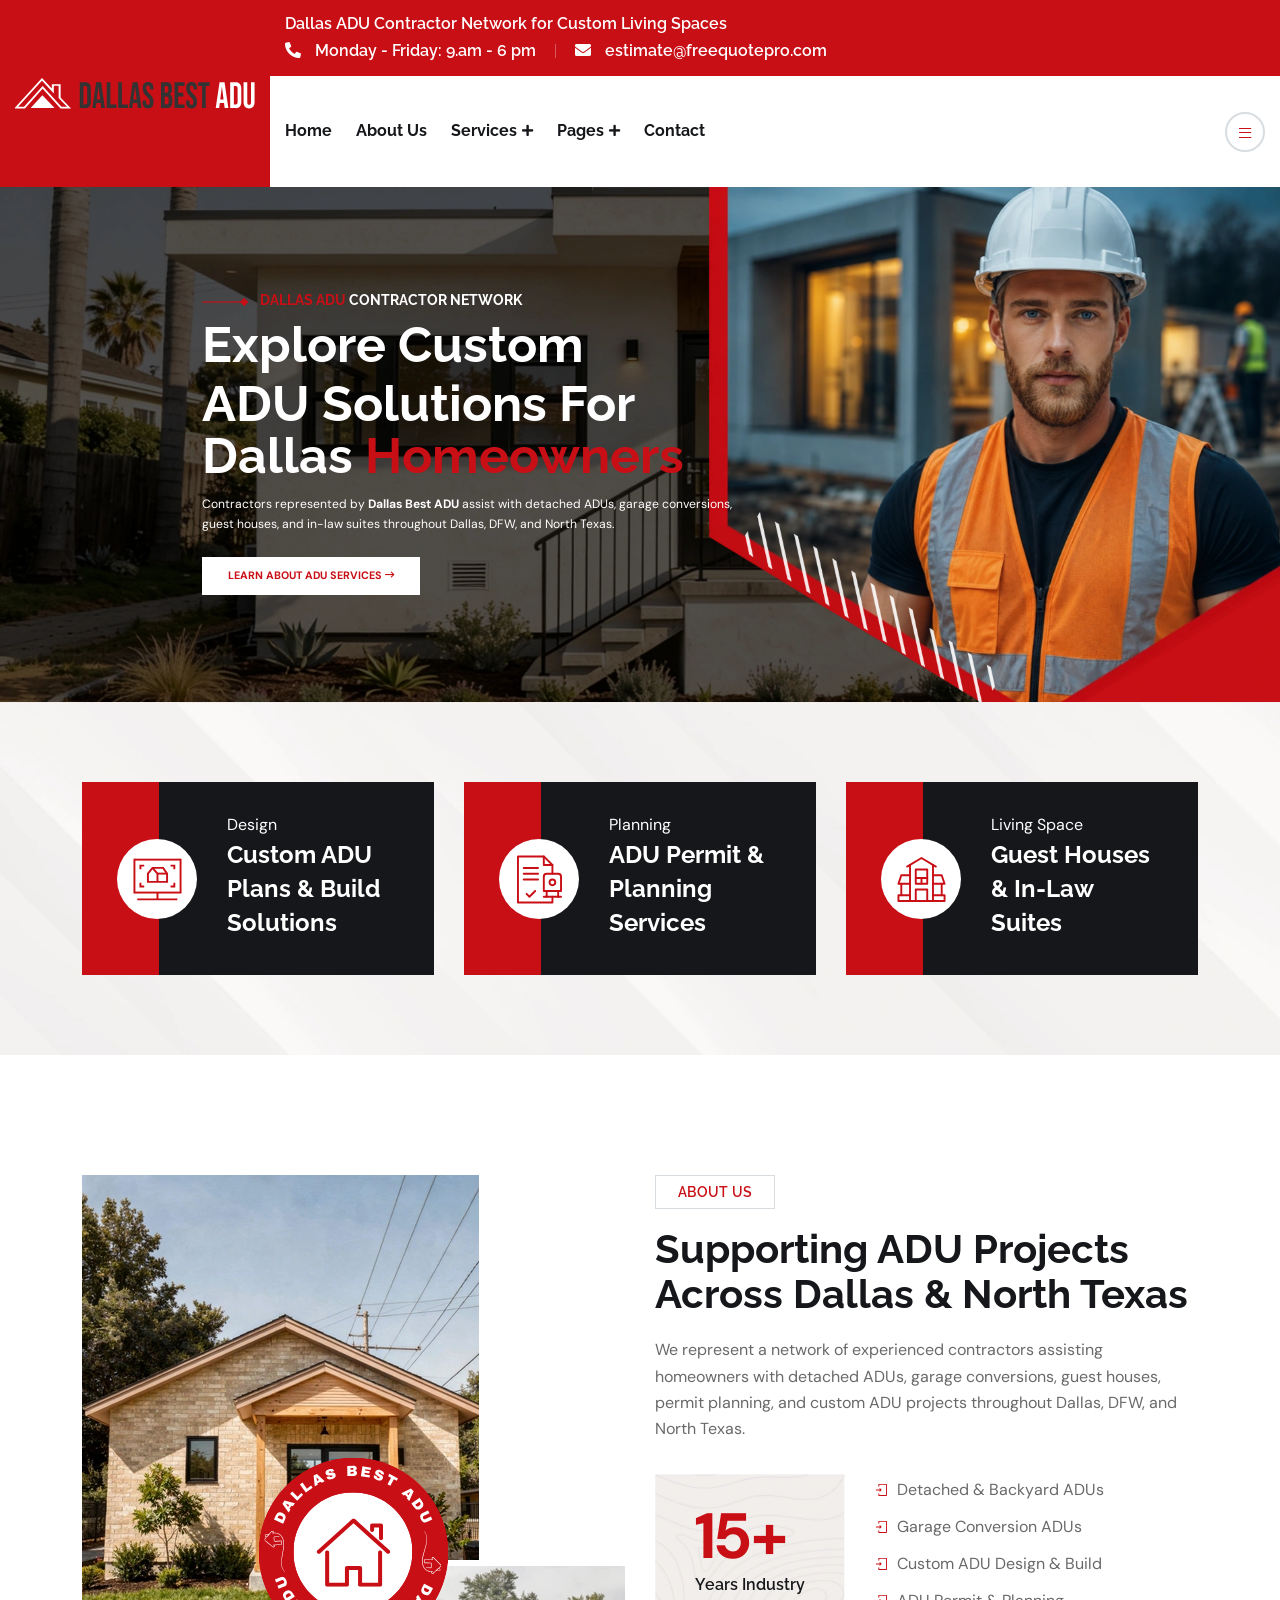
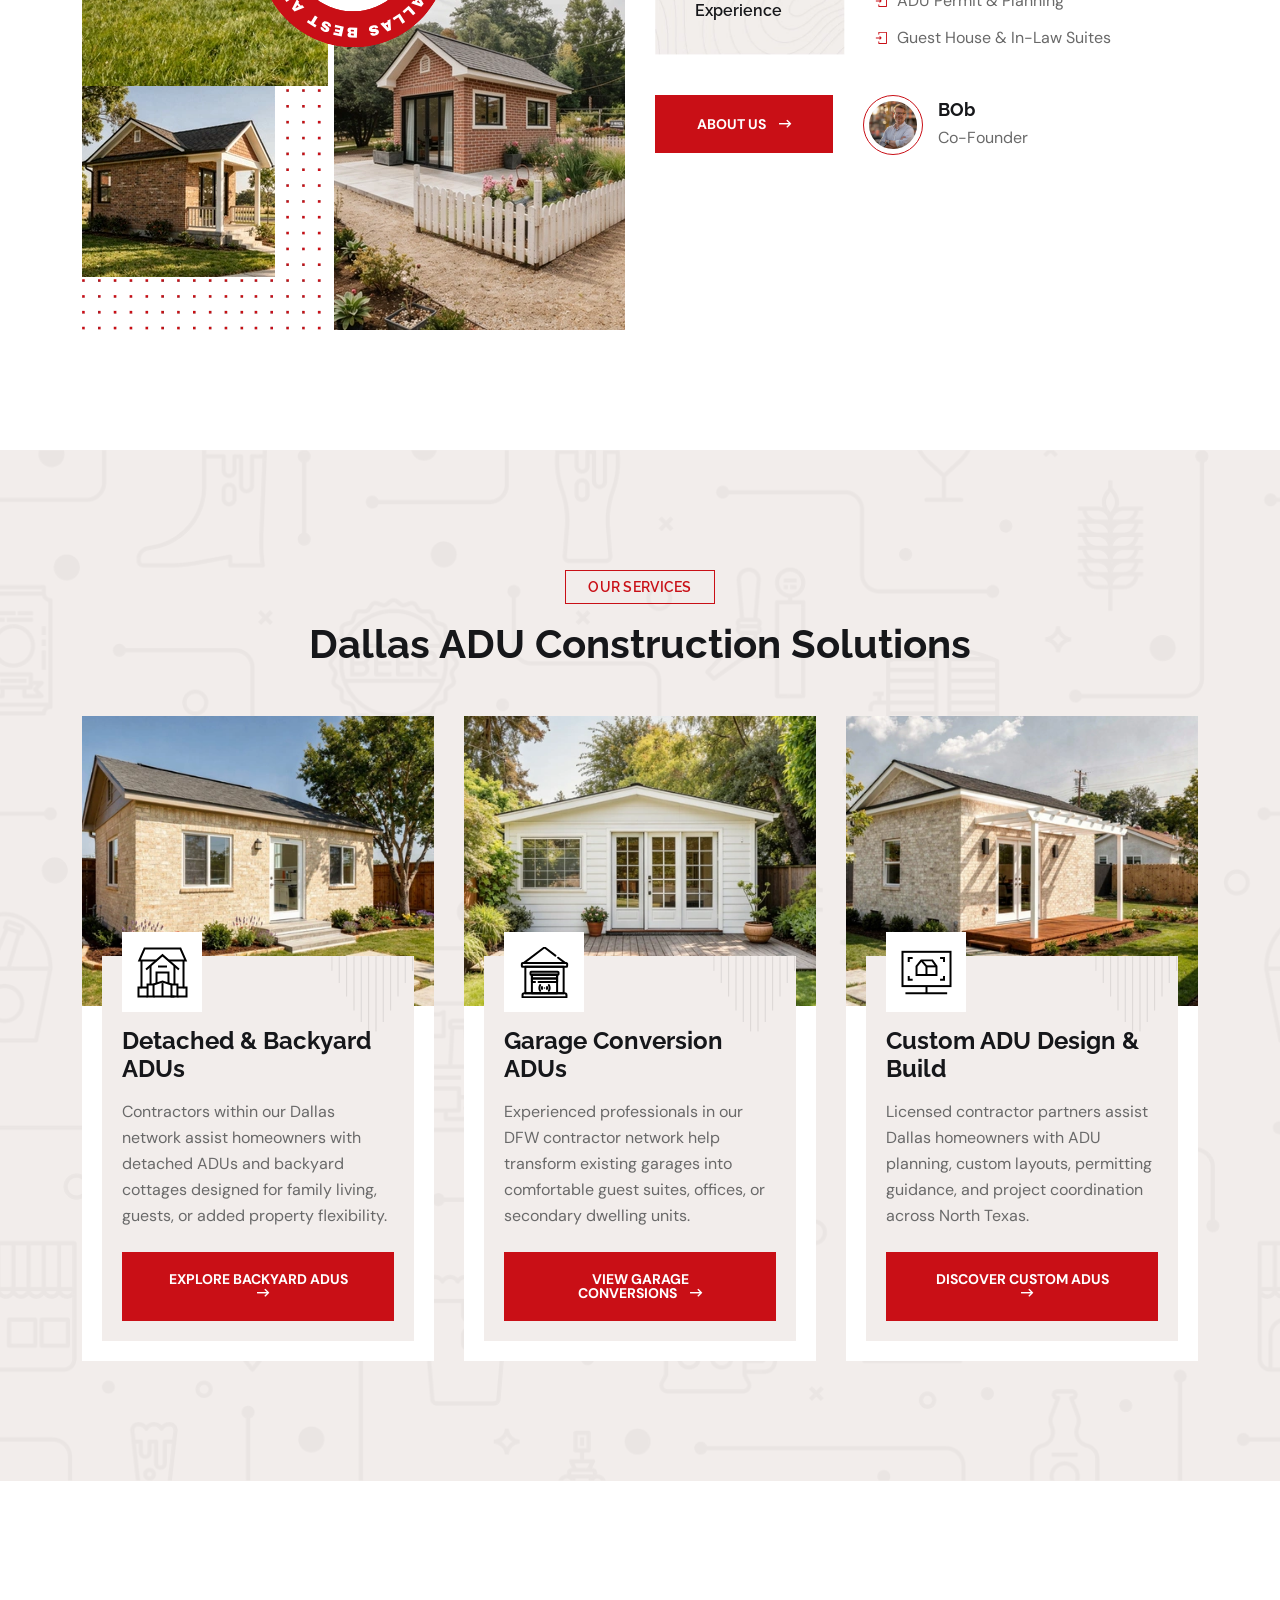
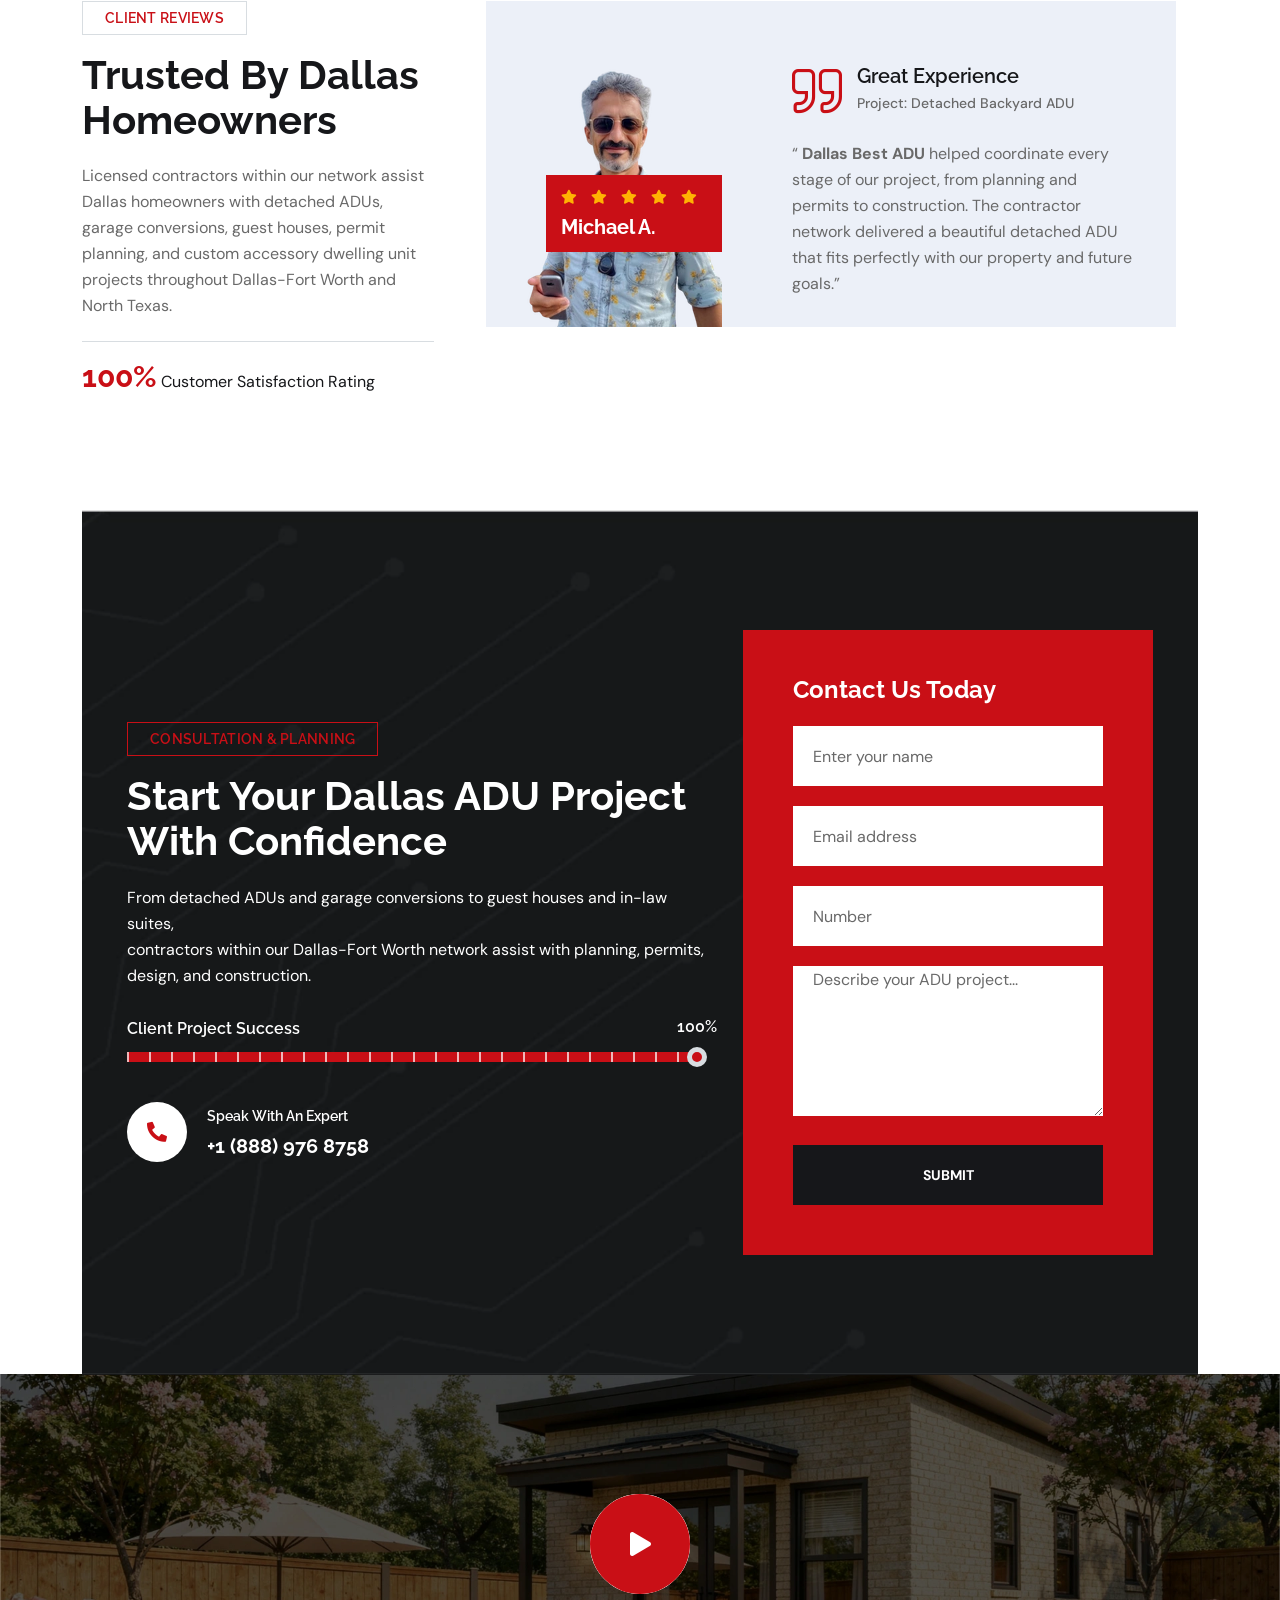
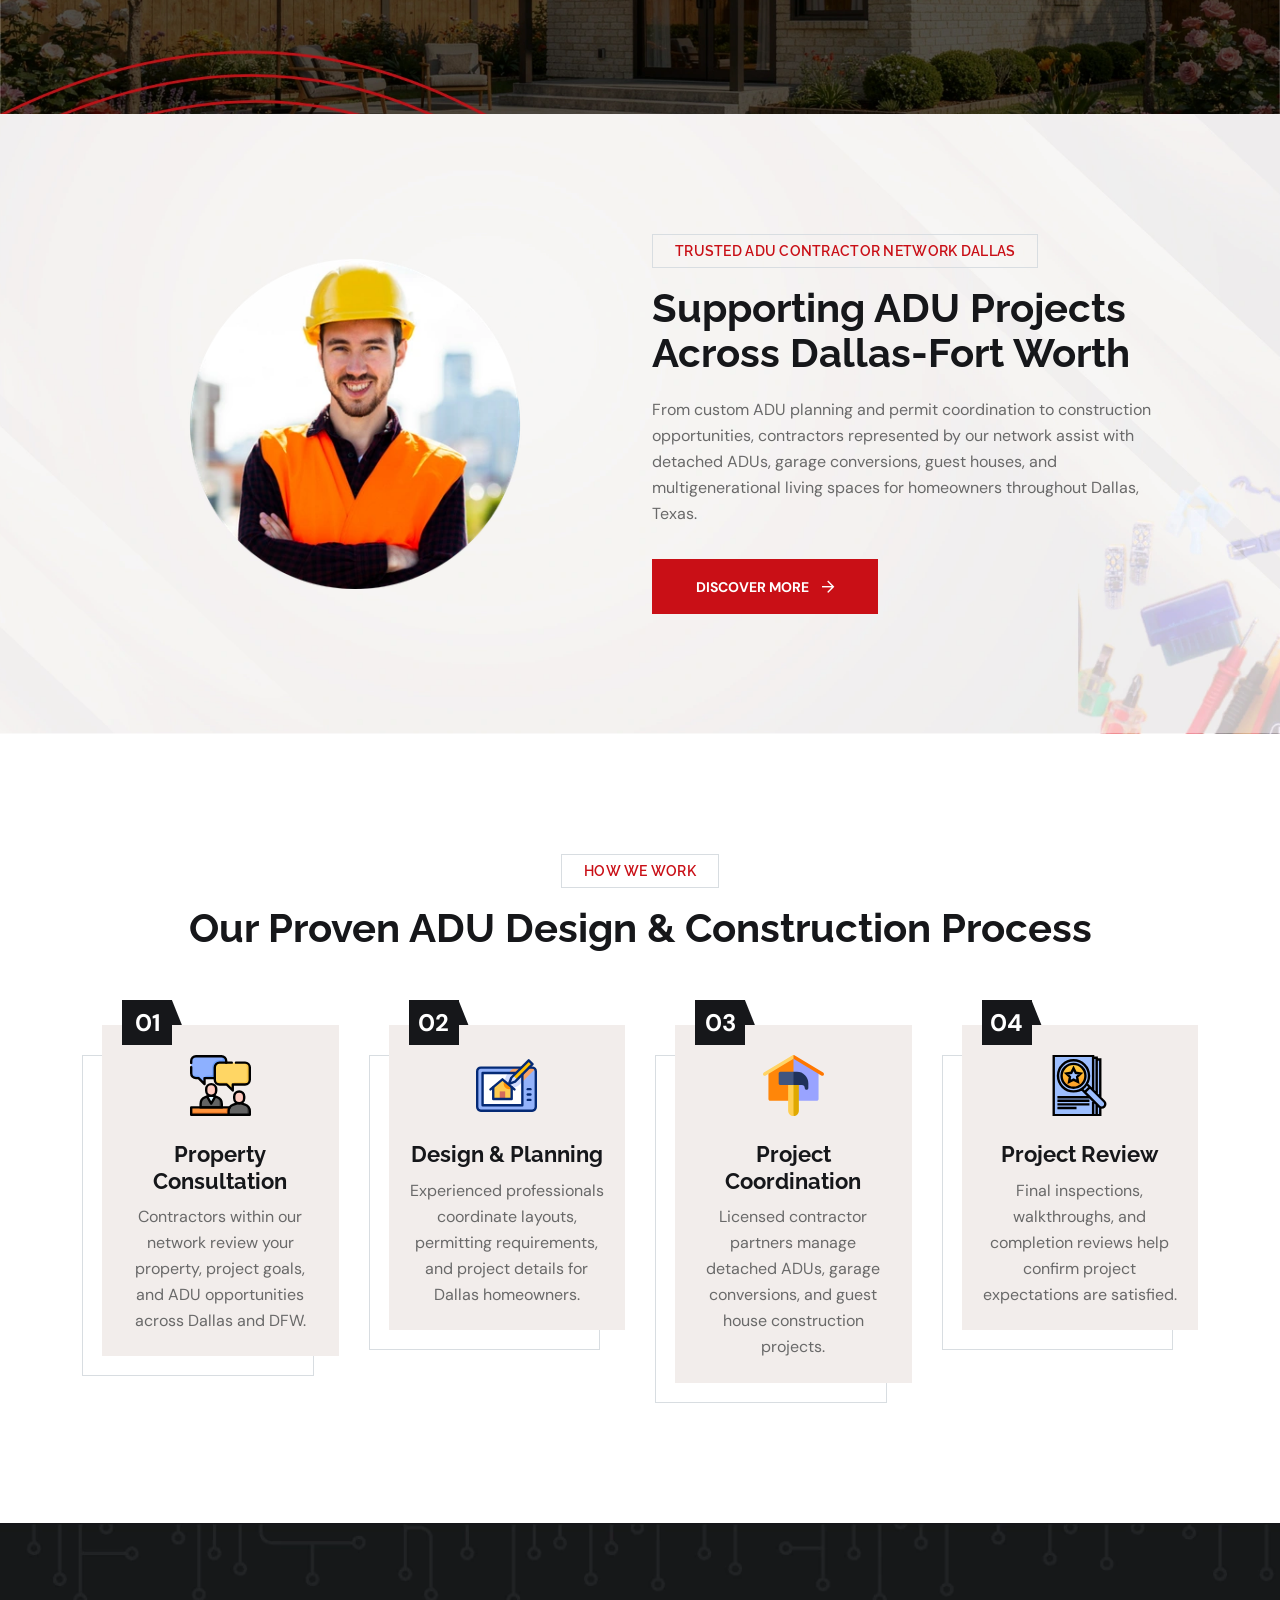
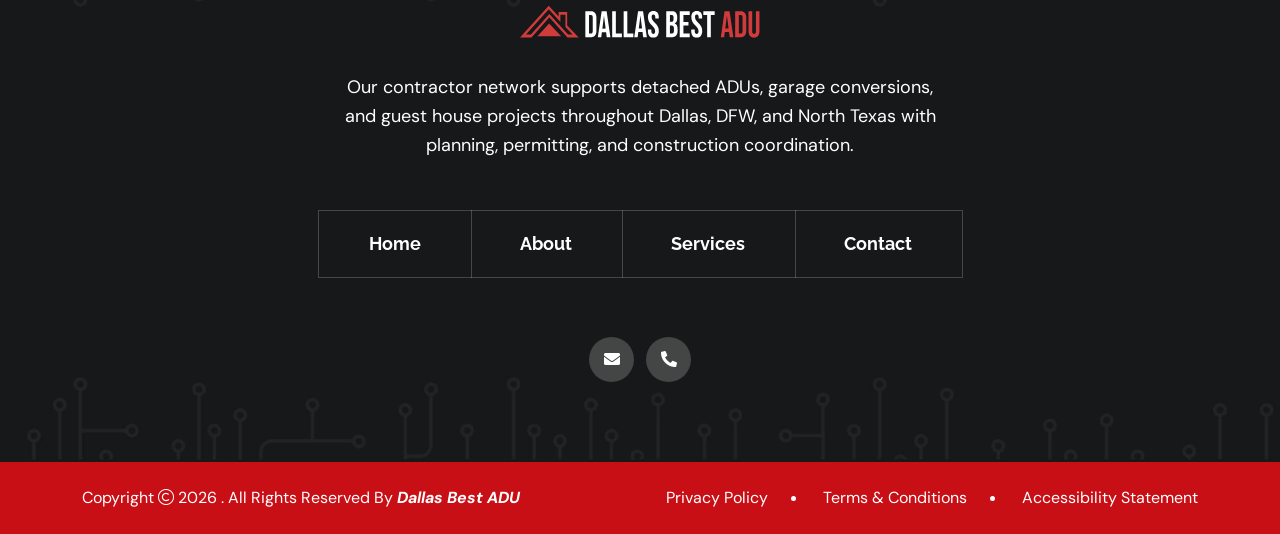
==== commit cf60e9c1: "changed index" ====
--- a/index.html
+++ b/index.html
@@ -5,7 +5,7 @@
     <meta http-equiv="x-ua-compatible" content="ie=edge" />
 
     <!-- Primary SEO -->
-    <title>ADU Builder Dallas | Garage Conversions &amp; Guest Houses</title>
+    <title>Dallas ADU Builder | ADUs, Garage Conversions &amp; Guest Houses</title>
 
     <meta name="author" content="Dallas Best ADU" />
     <meta name="description" content="Dallas Best ADU represents a network of contractors providing detached ADUs, garage conversions, guest houses, in-law suites, permit assistance, and custom ADU services throughout Dallas, TX." />
@@ -521,10 +521,7 @@
 
             <h2 class="sec-title">Supporting ADU Projects Across Dallas &amp; North Texas</h2>
 
-            <p class="sec-text">
-              <strong>Dallas Best ADU</strong>
-              represents a network of experienced contractors assisting homeowners with detached ADUs, garage conversions, guest houses, permit planning, and custom ADU projects throughout Dallas, DFW, and North Texas.
-            </p>
+            <p class="sec-text">We represent a network of experienced contractors assisting homeowners with detached ADUs, garage conversions, guest houses, permit planning, and custom ADU projects throughout Dallas, DFW, and North Texas.</p>
 
             <div class="row align-items-center">
               <div class="col-md-4 col-lg-12 col-xl-auto">
@@ -570,7 +567,7 @@
               <div class="col-md-auto">
                 <div class="author-style1">
                   <div class="author-img">
-                    <img src="assets/img/testimonial/co-founder-bob.webp" alt="Co founder Bob at Dallas Best ADU" />
+                    <img src="assets/img/testimonial/co-founder-bob.webp" alt="ADU project coordinator" />
                   </div>
 
                   <div class="author-body">
@@ -802,7 +799,7 @@
                       </div>
                     </div>
 
-                    <p class="testi-text">“The contractors coordinated through Dallas Best ADU transformed our garage into a comfortable guest suite. Communication was clear, timelines stayed on track, and the finished space exceeded our expectations.”</p>
+                    <p class="testi-text">“The contractors coordinated through them transformed our garage into a comfortable guest suite. Communication was clear, timelines stayed on track, and the finished space exceeded our expectations.”</p>
                   </div>
                 </div>
               </div>
@@ -821,7 +818,7 @@
               <div class="title-area">
                 <span class="sec-subtitle2">Consultation &amp; Planning</span>
 
-                <h2 class="sec-title text-white">Start Your Dallas ADU Project Us</h2>
+                <h2 class="sec-title text-white">Start Your Dallas ADU Project With Confidence</h2>
 
                 <p class="sec-text text-white">
                   From detached ADUs and garage conversions to guest houses and in-law suites,
--- a/assets/css/style.css
+++ b/assets/css/style.css
@@ -71,19 +71,19 @@
 ==================================*/
 /*------------------- 1.1. Mixin -------------------*/
 :root {
-  --theme-color: #C90F16;
+  --theme-color: #c90f16;
   --body-bg: #ffffff;
   --body-color: #696969;
-  --title-color: #16171A;
-  --secondary-color: #F2EDEB;
-  --smoke-color: #ECF0F8;
+  --title-color: #16171a;
+  --secondary-color: #f2edeb;
+  --smoke-color: #ecf0f8;
   --light-color: #f8f9fa;
   --black-color: #000000;
   --white-color: #ffffff;
-  --yellow-color: #FFB303;
+  --yellow-color: #ffb303;
   --success-color: #28a745;
   --error-color: #dc3545;
-  --border-color: #D8DDE1;
+  --border-color: #d8dde1;
   --title-font: "Raleway", serif;
   --body-font: "DM Sans", serif;
   --icon-font: "Font Awesome 5 Pro";
@@ -255,7 +255,10 @@
 a:hover {
   color: var(--title-color);
 }
-a:active, a:focus, a:hover, a:visited {
+a:active,
+a:focus,
+a:hover,
+a:visited {
   text-decoration: none;
   outline: 0;
 }
@@ -466,7 +469,7 @@
 }
 /*------------------- 2.2. Grid -------------------*/
 @media (min-width: 767px) {
-  .row:not([class*=gx-]) {
+  .row:not([class*="gx-"]) {
     --bs-gutter-x: 30px;
   }
 }
@@ -605,7 +608,11 @@
 input::-moz-placeholder {
   color: var(--body-color);
 }
-select::-moz-placeholder, .form-control::-moz-placeholder, .form-select::-moz-placeholder, textarea::-moz-placeholder, input::-moz-placeholder {
+select::-moz-placeholder,
+.form-control::-moz-placeholder,
+.form-select::-moz-placeholder,
+textarea::-moz-placeholder,
+input::-moz-placeholder {
   color: var(--body-color);
 }
 select::placeholder,
@@ -639,7 +646,7 @@
 }
 
 /* Firefox */
-input[type=number] {
+input[type="number"] {
   -moz-appearance: textfield;
 }
 
@@ -651,7 +658,7 @@
   border-radius: 0;
 }
 
-input[type=checkbox] {
+input[type="checkbox"] {
   visibility: hidden;
   opacity: 0;
   display: inline-block;
@@ -660,19 +667,19 @@
   height: 0;
   display: none;
 }
-input[type=checkbox]:checked ~ label:before {
+input[type="checkbox"]:checked ~ label:before {
   content: "\f00c";
   color: var(--white-color);
   background-color: var(--theme-color);
   border-color: var(--theme-color);
 }
-input[type=checkbox] ~ label {
+input[type="checkbox"] ~ label {
   position: relative;
   padding-left: 30px;
   cursor: pointer;
   display: block;
 }
-input[type=checkbox] ~ label:before {
+input[type="checkbox"] ~ label:before {
   content: "";
   font-family: var(--icon-font);
   font-weight: 700;
@@ -688,7 +695,7 @@
   font-size: 12px;
 }
 
-input[type=radio] {
+input[type="radio"] {
   visibility: hidden;
   opacity: 0;
   display: inline-block;
@@ -697,7 +704,7 @@
   height: 0;
   display: none;
 }
-input[type=radio] ~ label {
+input[type="radio"] ~ label {
   position: relative;
   padding-left: 30px;
   cursor: pointer;
@@ -706,7 +713,7 @@
   font-weight: 600;
   margin-bottom: 0;
 }
-input[type=radio] ~ label::before {
+input[type="radio"] ~ label::before {
   content: "\f111";
   position: absolute;
   font-family: var(--icon-font);
@@ -725,7 +732,7 @@
   color: transparent;
   transition: all 0.2s ease;
 }
-input[type=radio]:checked ~ label::before {
+input[type="radio"]:checked ~ label::before {
   border-color: var(--theme-color);
   background-color: var(--theme-color);
   color: var(--white-color);
@@ -749,7 +756,7 @@
   right: calc(var(--bs-gutter-x) / 2 + 30px);
   top: 19px;
   font-size: 16px;
-  color: #A0ABB4;
+  color: #a0abb4;
 }
 .form-group.has-label > i {
   top: 50px;
@@ -886,7 +893,7 @@
   padding-right: 0;
 }
 
-.slick-track > [class*=col] {
+.slick-track > [class*="col"] {
   flex-shrink: 0;
   width: 100%;
   max-width: 100%;
@@ -1258,7 +1265,8 @@
   width: 50px;
   display: block;
 }
-.loader:before, .loader:after {
+.loader:before,
+.loader:after {
   border-radius: 50%;
   content: "";
   display: block;
@@ -1408,7 +1416,8 @@
 .vs-btn i {
   margin-left: 10px;
 }
-.vs-btn::after, .vs-btn::before {
+.vs-btn::after,
+.vs-btn::before {
   content: "";
   position: absolute;
   top: 0%;
@@ -1443,7 +1452,8 @@
   padding: 23px 44px;
   background-color: var(--title-color);
 }
-.vs-btn.style3::after, .vs-btn.style3::before {
+.vs-btn.style3::after,
+.vs-btn.style3::before {
   background-color: var(--theme-color);
 }
 .vs-btn.style4 {
@@ -1451,13 +1461,15 @@
   color: var(--white-color);
   background-color: transparent;
 }
-.vs-btn.style4:after, .vs-btn.style4:before {
+.vs-btn.style4:after,
+.vs-btn.style4:before {
   background-color: var(--white-color);
 }
 .vs-btn.style4:hover {
   color: var(--title-color) !important;
 }
-.vs-btn.hover-white:after, .vs-btn.hover-white:before {
+.vs-btn.hover-white:after,
+.vs-btn.hover-white:before {
   background-color: var(--white-color);
 }
 .vs-btn.hover-white:hover {
@@ -1520,7 +1532,8 @@
   z-index: 1;
   transition: all ease 0.4s;
 }
-.play-btn:after, .play-btn:before {
+.play-btn:after,
+.play-btn:before {
   content: "";
   position: absolute;
   left: 0;
@@ -1543,7 +1556,8 @@
   background-color: var(--title-color);
   color: var(--white-color);
 }
-.play-btn:hover:after, .play-btn:hover::before {
+.play-btn:hover:after,
+.play-btn:hover::before {
   border-color: var(--white-color);
 }
 .play-btn.style2 i {
@@ -1551,14 +1565,16 @@
   background-color: var(--white-color);
   color: var(--theme-color);
 }
-.play-btn.style2::after, .play-btn.style2::before {
+.play-btn.style2::after,
+.play-btn.style2::before {
   border-color: var(--white-color);
 }
 .play-btn.style2:hover i {
   background-color: var(--theme-color);
   color: var(--white-color);
 }
-.play-btn.style2:hover::before, .play-btn.style2:hover:after {
+.play-btn.style2:hover::before,
+.play-btn.style2:hover:after {
   border-color: var(--theme-color);
 }
 
@@ -1630,7 +1646,8 @@
   z-index: 1;
   transition: all ease 0.4s;
 }
-.scroll-btn:focus i, .scroll-btn:hover i {
+.scroll-btn:focus i,
+.scroll-btn:hover i {
   background-color: var(--title-color);
   color: var(--white-color);
 }
@@ -1806,7 +1823,7 @@
   margin: -10px 0 -0.8em 0;
   padding-top: 11px;
   color: var(--title-color);
-  border-top: 1px solid #D8DDE1;
+  border-top: 1px solid #d8dde1;
 }
 .sec-text2 .number {
   color: var(--theme-color);
@@ -2159,8 +2176,8 @@
 [data-overlay] {
   position: relative;
 }
-[data-overlay] [class^=col-],
-[data-overlay] [class*=col-] {
+[data-overlay] [class^="col-"],
+[data-overlay] [class*="col-"] {
   z-index: 1;
 }
 
@@ -2373,7 +2390,8 @@
   }
 }
 @keyframes jumpping {
-  0%, 100% {
+  0%,
+  100% {
     transform: translate3d(0, 0, 0);
   }
   40% {
@@ -2665,7 +2683,7 @@
 .widget input {
   height: 60px;
   border: none;
-  background-color: var(--input-bg, #F0F4F5);
+  background-color: var(--input-bg, #f0f4f5);
   border-radius: 9999px;
 }
 
@@ -2690,7 +2708,8 @@
   padding: 0 0 18px 0;
   font-family: var(--title-font);
 }
-.widget_title:after, .widget_title:before {
+.widget_title:after,
+.widget_title:before {
   content: "";
   position: absolute;
   left: 0;
@@ -2954,7 +2973,8 @@
   padding-bottom: 17px;
   color: var(--white-color);
 }
-.footer-widget .widget_title:after, .footer-widget .widget_title::before {
+.footer-widget .widget_title:after,
+.footer-widget .widget_title::before {
   left: 0;
   width: 20px;
   height: 1.5px;
@@ -2965,13 +2985,25 @@
   left: 30px;
   width: 50px;
 }
-.footer-widget.widget_meta ul, .footer-widget.widget_pages ul, .footer-widget.widget_archive ul, .footer-widget.widget_categories ul, .footer-widget.widget_nav_menu ul {
+.footer-widget.widget_meta ul,
+.footer-widget.widget_pages ul,
+.footer-widget.widget_archive ul,
+.footer-widget.widget_categories ul,
+.footer-widget.widget_nav_menu ul {
   margin-top: -0.1em;
 }
-.footer-widget.widget_meta ul ul, .footer-widget.widget_pages ul ul, .footer-widget.widget_archive ul ul, .footer-widget.widget_categories ul ul, .footer-widget.widget_nav_menu ul ul {
+.footer-widget.widget_meta ul ul,
+.footer-widget.widget_pages ul ul,
+.footer-widget.widget_archive ul ul,
+.footer-widget.widget_categories ul ul,
+.footer-widget.widget_nav_menu ul ul {
   margin-top: 0;
 }
-.footer-widget.widget_meta a, .footer-widget.widget_pages a, .footer-widget.widget_archive a, .footer-widget.widget_categories a, .footer-widget.widget_nav_menu a {
+.footer-widget.widget_meta a,
+.footer-widget.widget_pages a,
+.footer-widget.widget_archive a,
+.footer-widget.widget_categories a,
+.footer-widget.widget_nav_menu a {
   position: relative;
   width: -moz-max-content;
   width: max-content;
@@ -2985,10 +3017,18 @@
   border: none;
   padding: 0 0 0 18px;
 }
-.footer-widget.widget_meta a:after, .footer-widget.widget_pages a:after, .footer-widget.widget_archive a:after, .footer-widget.widget_categories a:after, .footer-widget.widget_nav_menu a:after {
+.footer-widget.widget_meta a:after,
+.footer-widget.widget_pages a:after,
+.footer-widget.widget_archive a:after,
+.footer-widget.widget_categories a:after,
+.footer-widget.widget_nav_menu a:after {
   display: none;
 }
-.footer-widget.widget_meta a::before, .footer-widget.widget_pages a::before, .footer-widget.widget_archive a::before, .footer-widget.widget_categories a::before, .footer-widget.widget_nav_menu a::before {
+.footer-widget.widget_meta a::before,
+.footer-widget.widget_pages a::before,
+.footer-widget.widget_archive a::before,
+.footer-widget.widget_categories a::before,
+.footer-widget.widget_nav_menu a::before {
   content: "\f105";
   position: absolute;
   font-family: var(--icon-font);
@@ -3003,14 +3043,26 @@
   transition: all ease 0.4s;
   color: var(--white-color);
 }
-.footer-widget.widget_meta a:hover, .footer-widget.widget_pages a:hover, .footer-widget.widget_archive a:hover, .footer-widget.widget_categories a:hover, .footer-widget.widget_nav_menu a:hover {
+.footer-widget.widget_meta a:hover,
+.footer-widget.widget_pages a:hover,
+.footer-widget.widget_archive a:hover,
+.footer-widget.widget_categories a:hover,
+.footer-widget.widget_nav_menu a:hover {
   color: var(--theme-color);
 }
-.footer-widget.widget_meta a:hover::before, .footer-widget.widget_pages a:hover::before, .footer-widget.widget_archive a:hover::before, .footer-widget.widget_categories a:hover::before, .footer-widget.widget_nav_menu a:hover::before {
+.footer-widget.widget_meta a:hover::before,
+.footer-widget.widget_pages a:hover::before,
+.footer-widget.widget_archive a:hover::before,
+.footer-widget.widget_categories a:hover::before,
+.footer-widget.widget_nav_menu a:hover::before {
   color: var(--theme-color);
   animation: bounceonhover 0.6s infinite linear;
 }
-.footer-widget.widget_meta li > span, .footer-widget.widget_pages li > span, .footer-widget.widget_archive li > span, .footer-widget.widget_categories li > span, .footer-widget.widget_nav_menu li > span {
+.footer-widget.widget_meta li > span,
+.footer-widget.widget_pages li > span,
+.footer-widget.widget_archive li > span,
+.footer-widget.widget_categories li > span,
+.footer-widget.widget_nav_menu li > span {
   width: auto;
   height: auto;
   position: relative;
@@ -3018,7 +3070,11 @@
   color: var(--body-color);
   line-height: 1;
 }
-.footer-widget.widget_meta li:last-child a, .footer-widget.widget_pages li:last-child a, .footer-widget.widget_archive li:last-child a, .footer-widget.widget_categories li:last-child a, .footer-widget.widget_nav_menu li:last-child a {
+.footer-widget.widget_meta li:last-child a,
+.footer-widget.widget_pages li:last-child a,
+.footer-widget.widget_archive li:last-child a,
+.footer-widget.widget_categories li:last-child a,
+.footer-widget.widget_nav_menu li:last-child a {
   margin-bottom: 0;
 }
 
@@ -3235,9 +3291,15 @@
   opacity: 0;
   z-index: -1;
   border-bottom: 3px solid var(--theme-color);
-  box-shadow: 0px 10px 60px 0px rgba(0, 0, 0, 0.09), 0px 3px 0px 0px rgba(231, 13, 60, 0.004);
+  box-shadow:
+    0px 10px 60px 0px rgba(0, 0, 0, 0.09),
+    0px 3px 0px 0px rgba(231, 13, 60, 0.004);
   transform-origin: top center;
-  transition: margin-top 0.4s ease-in-out 0s, visibility 0.4s ease-in-out 0s, opacity 0.4s ease-in-out 0s, z-index 0s;
+  transition:
+    margin-top 0.4s ease-in-out 0s,
+    visibility 0.4s ease-in-out 0s,
+    opacity 0.4s ease-in-out 0s,
+    z-index 0s;
 }
 .main-menu ul.sub-menu a,
 .main-menu ul.mega-menu a {
@@ -3335,7 +3397,8 @@
   color: var(--title-color);
   border-color: var(--theme-color);
 }
-.main-menu ul.mega-menu > li > a::after, .main-menu ul.mega-menu > li > a::before {
+.main-menu ul.mega-menu > li > a::after,
+.main-menu ul.mega-menu > li > a::before {
   content: "";
   position: absolute;
   bottom: 0;
@@ -3798,7 +3861,8 @@
   border-style: solid;
   border-color: rgba(255, 255, 255, 0.2);
 }
-.copyright-menu2 a:after, .copyright-menu2 a:before {
+.copyright-menu2 a:after,
+.copyright-menu2 a:before {
   display: none;
 }
 .copyright-menu2 a:hover {
@@ -4189,7 +4253,8 @@
 .vs-pagination a i {
   font-size: 1.2em;
 }
-.vs-pagination span.active, .vs-pagination span:hover,
+.vs-pagination span.active,
+.vs-pagination span:hover,
 .vs-pagination a.active,
 .vs-pagination a:hover {
   color: var(--white-color);
@@ -4279,7 +4344,8 @@
     line-height: 35px;
     font-size: 12px;
   }
-  .vs-pagination li:first-child a, .vs-pagination li:last-child a {
+  .vs-pagination li:first-child a,
+  .vs-pagination li:last-child a {
     padding: 0 10px;
   }
   .post-pagi-box {
@@ -4439,7 +4505,7 @@
   margin-top: -8px;
   height: 16px;
   width: 1px;
-  background-color: #D8DDE1;
+  background-color: #d8dde1;
 }
 .blog-meta span i,
 .blog-meta a i {
@@ -4654,7 +4720,8 @@
   top: 50%;
   margin: calc(var(--icon-size) / -2) 0 0 calc(var(--icon-size) / -2);
 }
-.blog-single .blog-img .play-btn:after, .blog-single .blog-img .play-btn::before {
+.blog-single .blog-img .play-btn:after,
+.blog-single .blog-img .play-btn::before {
   background-color: transparent;
   border: 2px solid var(--white-color);
 }
@@ -4666,7 +4733,8 @@
   background-color: var(--theme-color);
   color: var(--white-color);
 }
-.blog-single .blog-img .play-btn:hover:after, .blog-single .blog-img .play-btn:hover::before {
+.blog-single .blog-img .play-btn:hover:after,
+.blog-single .blog-img .play-btn:hover::before {
   border-color: var(--theme-color);
 }
 .blog-single:hover .blog-img .slick-arrow {
@@ -5058,13 +5126,13 @@
 .comment-respond .form-group i {
   color: var(--body-color);
 }
-.comment-respond input[type=checkbox] ~ label:before {
+.comment-respond input[type="checkbox"] ~ label:before {
   background-color: var(--body-bg);
   border: 1px solid var(--border-color);
   border-radius: 4px;
   top: 3.5px;
 }
-.comment-respond input[type=checkbox]:checked ~ label:before {
+.comment-respond input[type="checkbox"]:checked ~ label:before {
   background-color: var(--theme-color);
   border-color: transparent;
 }
@@ -6107,7 +6175,8 @@
   height: 100%;
   background-color: var(--theme-color);
 }
-.img-box2 .line::after, .img-box2 .line::before {
+.img-box2 .line::after,
+.img-box2 .line::before {
   content: "";
   position: absolute;
   left: 50%;
@@ -6134,7 +6203,8 @@
   bottom: 0;
   z-index: 2;
 }
-.img-box2 .img-2::after, .img-box2 .img-2::before {
+.img-box2 .img-2::after,
+.img-box2 .img-2::before {
   content: "";
   position: absolute;
   top: -12px;
@@ -6436,7 +6506,8 @@
   .img-box2 .img-2 img {
     width: 100%;
   }
-  .img-box2 .img-2::after, .img-box2 .img-2::before {
+  .img-box2 .img-2::after,
+  .img-box2 .img-2::before {
     display: none;
   }
   .img-box2 .img-1 {
@@ -6658,11 +6729,11 @@
 }
 .sidemenu-wrapper .sidemenu-content::-webkit-scrollbar-track {
   box-shadow: inset 0 0 1px rgba(0, 0, 0, 0.1);
-  background-color: #F5F5F5;
+  background-color: #f5f5f5;
 }
 .sidemenu-wrapper .sidemenu-content::-webkit-scrollbar {
   width: 2px;
-  background-color: #F5F5F5;
+  background-color: #f5f5f5;
 }
 .sidemenu-wrapper .widget {
   padding: 0;
@@ -7009,7 +7080,7 @@
   border-radius: 50%;
   background-color: var(--theme-color);
 }
-.service-style2 .service-icon img{
+.service-style2 .service-icon img {
   filter: brightness(0) invert(1);
   width: 40px;
 }
@@ -7059,7 +7130,7 @@
   top: 0;
   transition: all ease 0.4s;
 }
-.service-style3 .service-icon img{
+.service-style3 .service-icon img {
   filter: brightness(0) invert(1);
   width: 60px;
 }
@@ -7603,7 +7674,8 @@
   width: 100%;
   transform: rotate(-45deg) scale(1.41);
 }
-.avater-style1 .avater.active:before, .avater-style1 .avater:hover:before {
+.avater-style1 .avater.active:before,
+.avater-style1 .avater:hover:before {
   border-color: var(--white-color);
 }
 
@@ -7841,7 +7913,7 @@
 }
 .form-style1 select,
 .form-style1 input,
- .form-style1 textarea{
+.form-style1 textarea {
   height: 60px;
   background-color: var(--white-color);
   padding: 0 20px;
@@ -7855,7 +7927,8 @@
 .form-style1 .vs-btn:hover {
   color: var(--title-color);
 }
-.form-style1 .vs-btn:after, .form-style1 .vs-btn:before {
+.form-style1 .vs-btn:after,
+.form-style1 .vs-btn:before {
   background-color: var(--white-color);
 }
 
@@ -7886,7 +7959,8 @@
   padding-left: 0;
   padding-right: 0;
 }
-.form-style3 button::before, .form-style3 button:after {
+.form-style3 button::before,
+.form-style3 button:after {
   background: var(--white-color);
 }
 .form-style3 button:hover {
@@ -7929,7 +8003,7 @@
   margin-top: 50px;
 }
 .form-style6 .row {
-  --bs-gutter-x: 20px ;
+  --bs-gutter-x: 20px;
 }
 .form-style6 .form_title {
   text-align: center;
@@ -8069,7 +8143,7 @@
   bottom: -15px;
   top: 160px;
   z-index: -1;
-  background-color: #F2EDEB;
+  background-color: #f2edeb;
   transition: all ease 0.4s;
 }
 .package-style1 .package-top {
@@ -8084,7 +8158,8 @@
   text-align: center;
   padding: 20px 15px 30px 15px;
 }
-.package-style1 .package-price:after, .package-style1 .package-price::before {
+.package-style1 .package-price:after,
+.package-style1 .package-price::before {
   content: "";
   position: absolute;
   left: 0;
@@ -8118,7 +8193,7 @@
 }
 .package-style1 .package-name {
   font-size: 24px;
-  border-bottom: 4px solid #D8DDE1;
+  border-bottom: 4px solid #d8dde1;
   margin-bottom: 0;
   padding-bottom: 10px;
   line-height: 1;
@@ -8143,17 +8218,22 @@
   opacity: 0.45;
 }
 .package-style1 .package-btn {
-  background-color: #D8DDE1;
+  background-color: #d8dde1;
   width: 100%;
   color: var(--title-color);
 }
-.package-style1:hover::before, .package-style1.active::before {
+.package-style1:hover::before,
+.package-style1.active::before {
   background-color: var(--theme-color);
 }
-.package-style1:hover .package-price::before, .package-style1:hover .package-price::after, .package-style1.active .package-price::before, .package-style1.active .package-price::after {
+.package-style1:hover .package-price::before,
+.package-style1:hover .package-price::after,
+.package-style1.active .package-price::before,
+.package-style1.active .package-price::after {
   background-color: var(--theme-color);
 }
-.package-style1:hover .package-btn, .package-style1.active .package-btn {
+.package-style1:hover .package-btn,
+.package-style1.active .package-btn {
   background-color: var(--theme-color);
   color: var(--white-color);
 }
@@ -8463,7 +8543,8 @@
   visibility: hidden;
   transform: translate(30px, -30px);
 }
-.gallery-style3 .icon-btn:after, .gallery-style3 .icon-btn:before {
+.gallery-style3 .icon-btn:after,
+.gallery-style3 .icon-btn:before {
   content: "";
   position: absolute;
   top: var(--shape-width, -7px);
@@ -8511,18 +8592,21 @@
 .gallery-style3 .gallery-item.active {
   width: 40%;
 }
-.gallery-style3 .gallery-item:hover .icon-btn, .gallery-style3 .gallery-item.active .icon-btn {
+.gallery-style3 .gallery-item:hover .icon-btn,
+.gallery-style3 .gallery-item.active .icon-btn {
   opacity: 1;
   visibility: visible;
   transform: translate(0, 0);
   transition-delay: 0.25s;
 }
 .gallery-style3 .gallery-item:hover .gallery-title,
-.gallery-style3 .gallery-item:hover .gallery-label, .gallery-style3 .gallery-item.active .gallery-title,
+.gallery-style3 .gallery-item:hover .gallery-label,
+.gallery-style3 .gallery-item.active .gallery-title,
 .gallery-style3 .gallery-item.active .gallery-label {
   transition-delay: 0.2s;
 }
-.gallery-style3 .gallery-item:hover .gallery-title, .gallery-style3 .gallery-item.active .gallery-title {
+.gallery-style3 .gallery-item:hover .gallery-title,
+.gallery-style3 .gallery-item.active .gallery-title {
   transition-delay: 0.25s;
 }
 
@@ -8539,7 +8623,8 @@
   padding-bottom: 14px;
   margin-bottom: 23px;
 }
-.project-meta-box .box-title:after, .project-meta-box .box-title:before {
+.project-meta-box .box-title:after,
+.project-meta-box .box-title:before {
   content: "";
   position: absolute;
   left: 0;
@@ -8924,7 +9009,8 @@
   max-width: 100%;
   margin-bottom: 30px;
 }
-.counter-style1:after, .counter-style1::before {
+.counter-style1:after,
+.counter-style1::before {
   content: "";
   position: absolute;
   left: 0;
@@ -8941,7 +9027,8 @@
   bottom: 0;
   border-width: 0 2px 2px 2px;
 }
-.counter-style1:Hover::before, .counter-style1:Hover:after {
+.counter-style1:hover::before,
+.counter-style1:hover:after {
   height: 50%;
 }
 .counter-style1 .counter-icon {
@@ -9305,7 +9392,9 @@
   margin-right: auto;
   max-width: 350px;
 }
-.team-style1 .team-img .team-social, .team-style1 .team-img:after, .team-style1 .team-img::before,
+.team-style1 .team-img .team-social,
+.team-style1 .team-img:after,
+.team-style1 .team-img::before,
 .team-style1 .team-img img {
   clip-path: polygon(0 var(--clip-gap, 80px), 50% 0, 100% var(--clip-gap, 80px), 100% calc(100% - var(--clip-gap, 80px)), 51% 100%, 0 calc(100% - var(--clip-gap, 80px)));
   left: var(--border-size, 0);
@@ -9318,7 +9407,8 @@
   width: 100%;
   z-index: 3;
 }
-.team-style1 .team-img:after, .team-style1 .team-img::before {
+.team-style1 .team-img:after,
+.team-style1 .team-img::before {
   content: "";
   position: absolute;
   background-color: var(--white-color);
@@ -9444,7 +9534,7 @@
 .team-details .team-contact a {
   color: inherit;
 }
-.team-details .team-contact a:Hover {
+.team-details .team-contact a:hover {
   color: var(--theme-color);
 }
 .team-details p {
@@ -9649,7 +9739,8 @@
   margin-bottom: 0;
   transition: all ease 0.4s;
 }
-.feature-style2:after, .feature-style2::before {
+.feature-style2:after,
+.feature-style2::before {
   content: "";
   position: absolute;
   background-color: var(--border-color);
@@ -9728,7 +9819,8 @@
   .feature-style2 {
     display: block;
   }
-  .feature-style2::before, .feature-style2::after,
+  .feature-style2::before,
+  .feature-style2::after,
   .feature-style2 .dot-shape {
     display: none;
   }
@@ -9822,7 +9914,7 @@
   position: relative;
   height: 10px;
   width: 100%;
-  background-color: #D8DDE1;
+  background-color: #d8dde1;
 }
 .progress-style3 .progress-number,
 .progress-style3 .progress-title,
@@ -9868,7 +9960,7 @@
   top: 50%;
   width: 20px;
   height: 20px;
-  border: 5px solid #D8DDE1;
+  border: 5px solid #d8dde1;
   background-color: var(--theme-color);
   border-radius: 50%;
   margin: -10px -10px 0 0;
@@ -10027,7 +10119,8 @@
   position: relative;
   z-index: 1;
 }
-.cta-box2 .play-btn:before, .cta-box2 .play-btn:after {
+.cta-box2 .play-btn:before,
+.cta-box2 .play-btn:after {
   border-color: var(--white-color);
 }
 .cta-box2 .play-btn:hover i {
@@ -10052,7 +10145,8 @@
   position: relative;
   z-index: 3;
 }
-.cta-box3 .cta-img:after, .cta-box3 .cta-img::before {
+.cta-box3 .cta-img:after,
+.cta-box3 .cta-img::before {
   content: "";
   position: absolute;
   left: -50px;
@@ -10097,7 +10191,8 @@
     margin-right: 0;
     max-width: 40%;
   }
-  .cta-box3 .cta-img::after, .cta-box3 .cta-img::before {
+  .cta-box3 .cta-img::after,
+  .cta-box3 .cta-img::before {
     display: none;
   }
   .cta-box3 .cta-right-img {
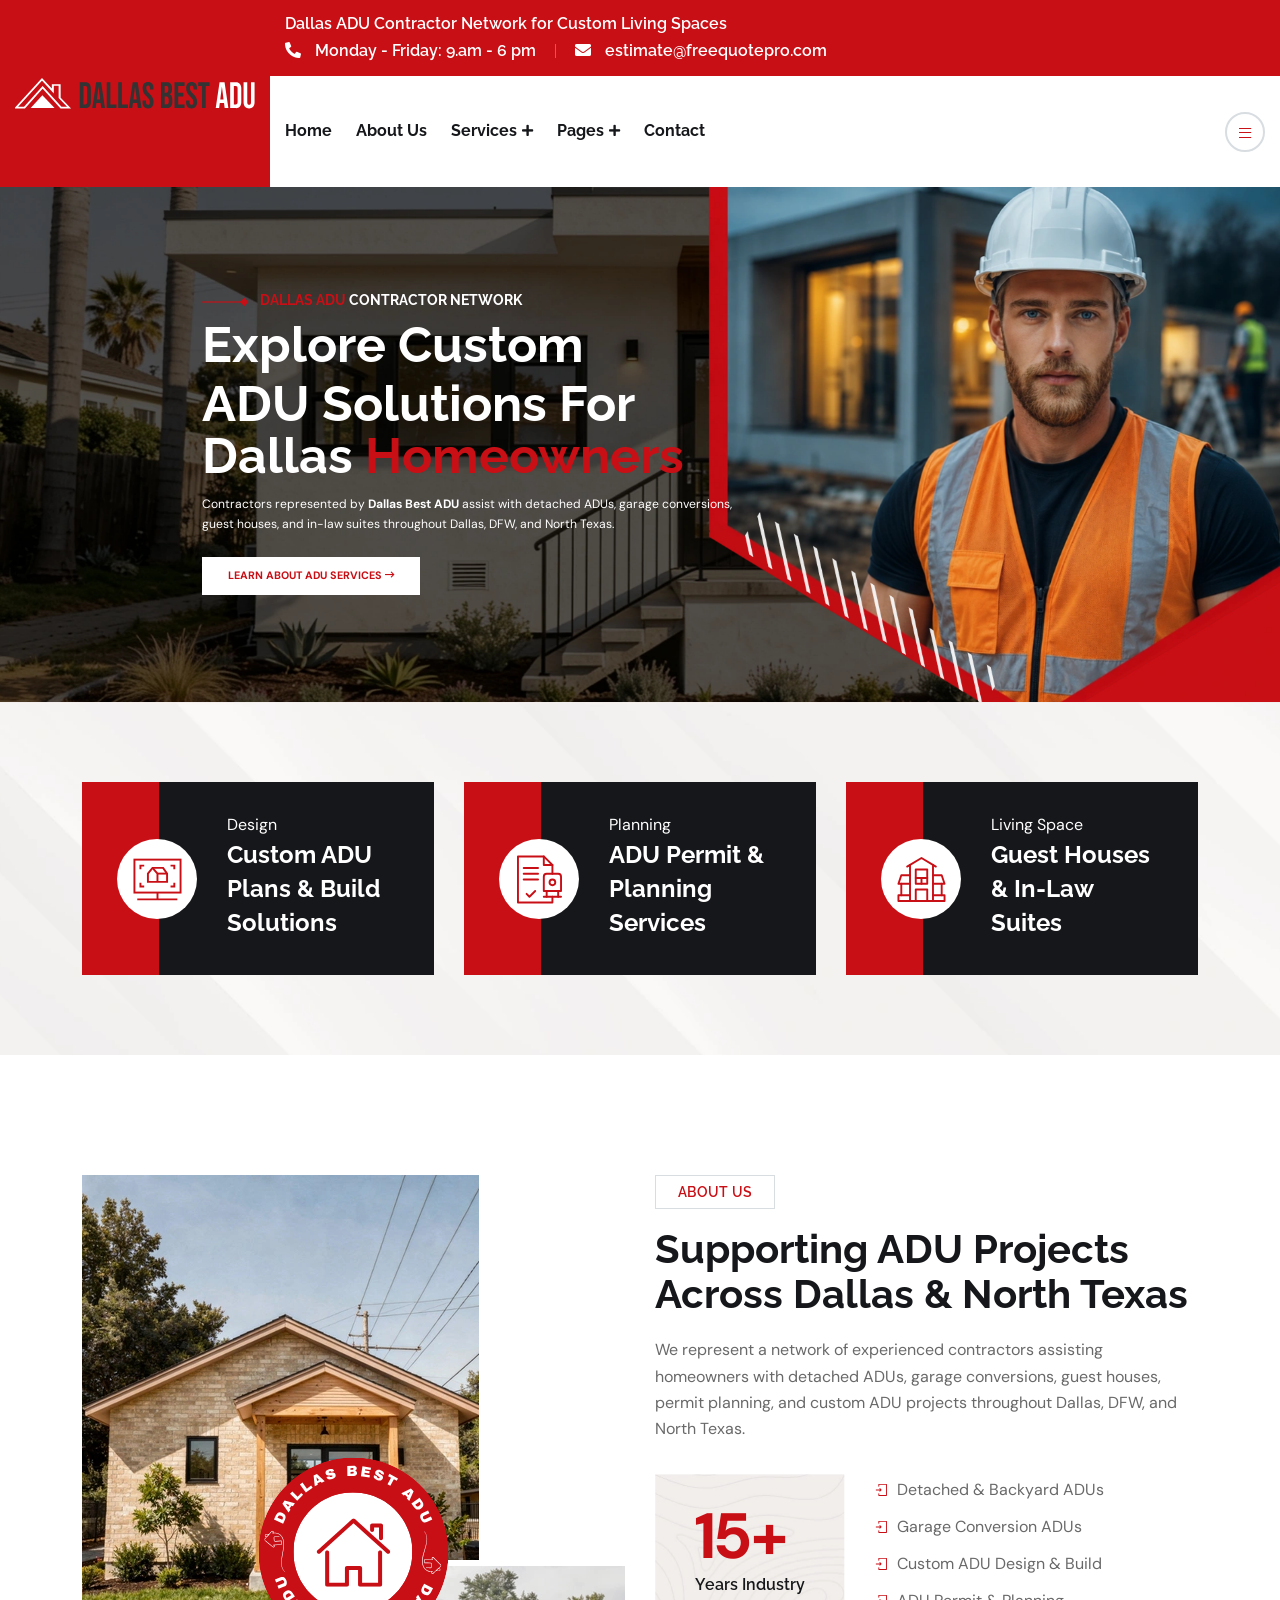
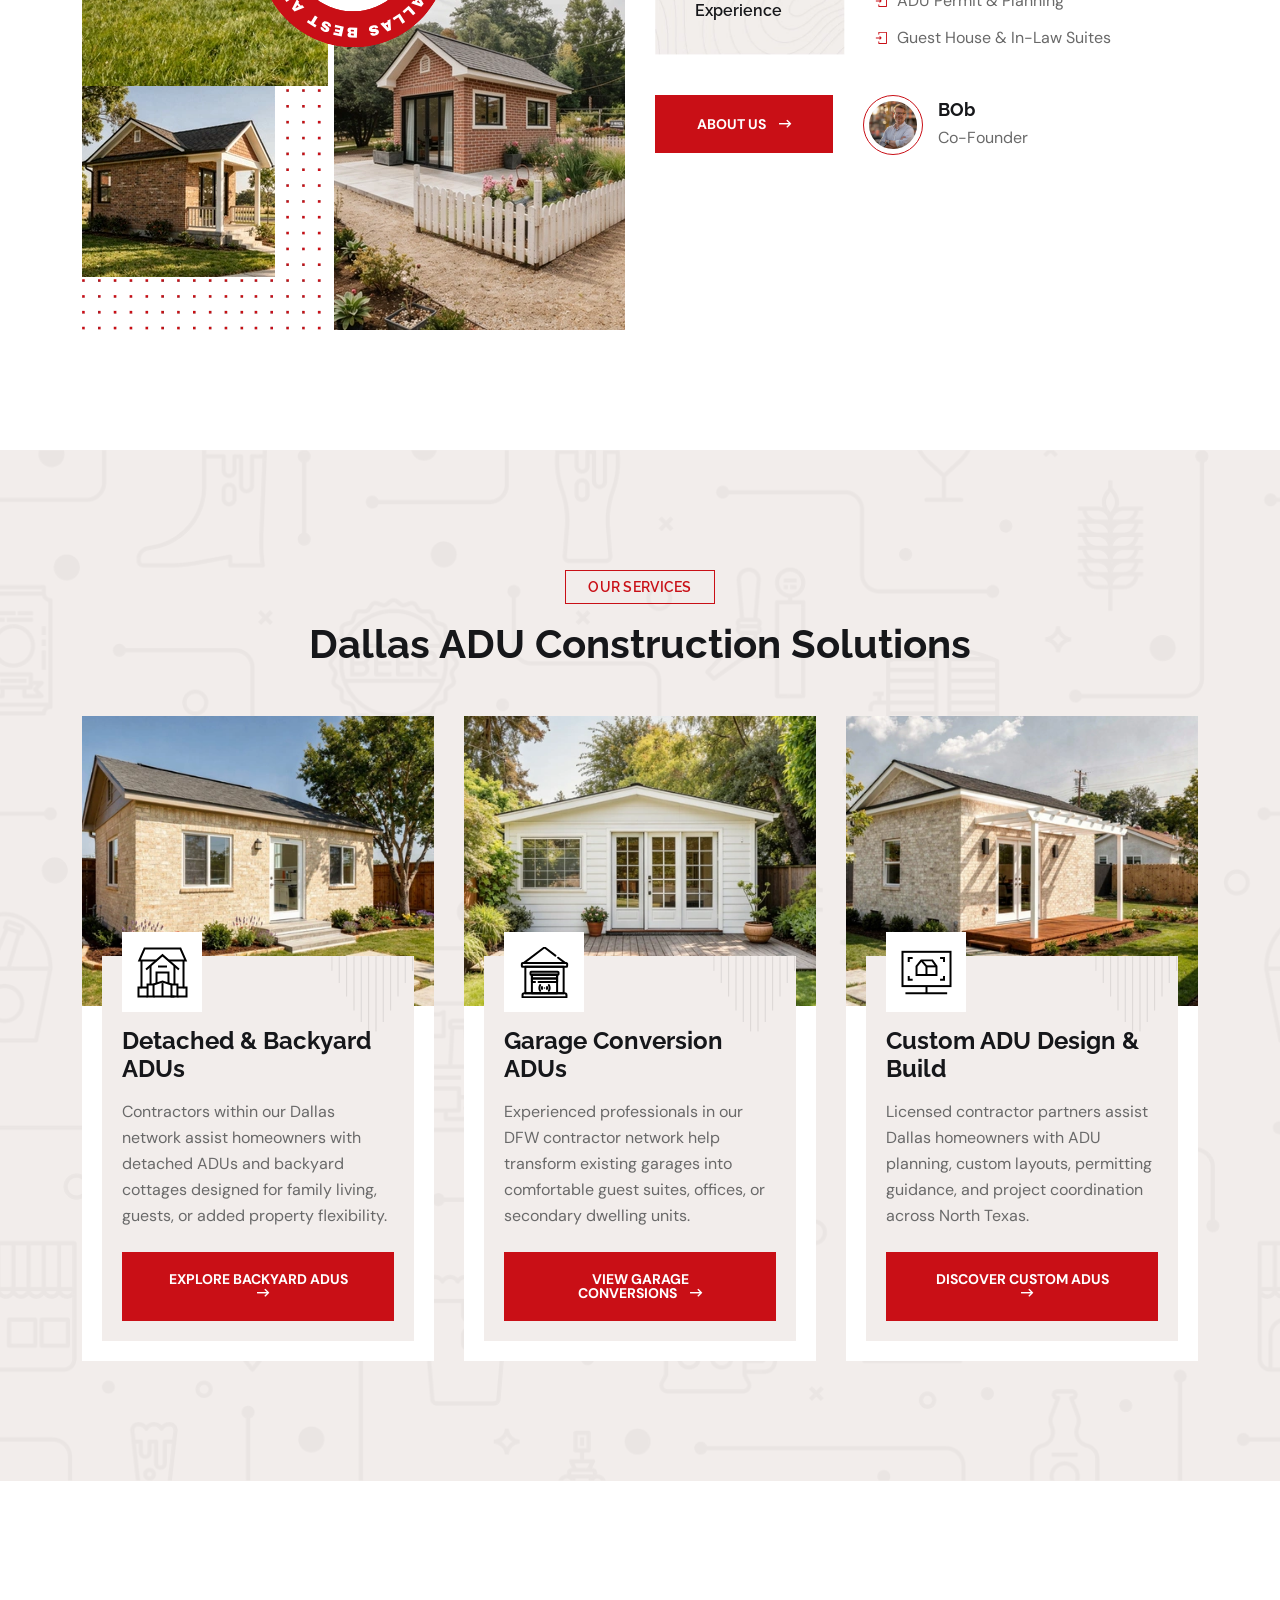
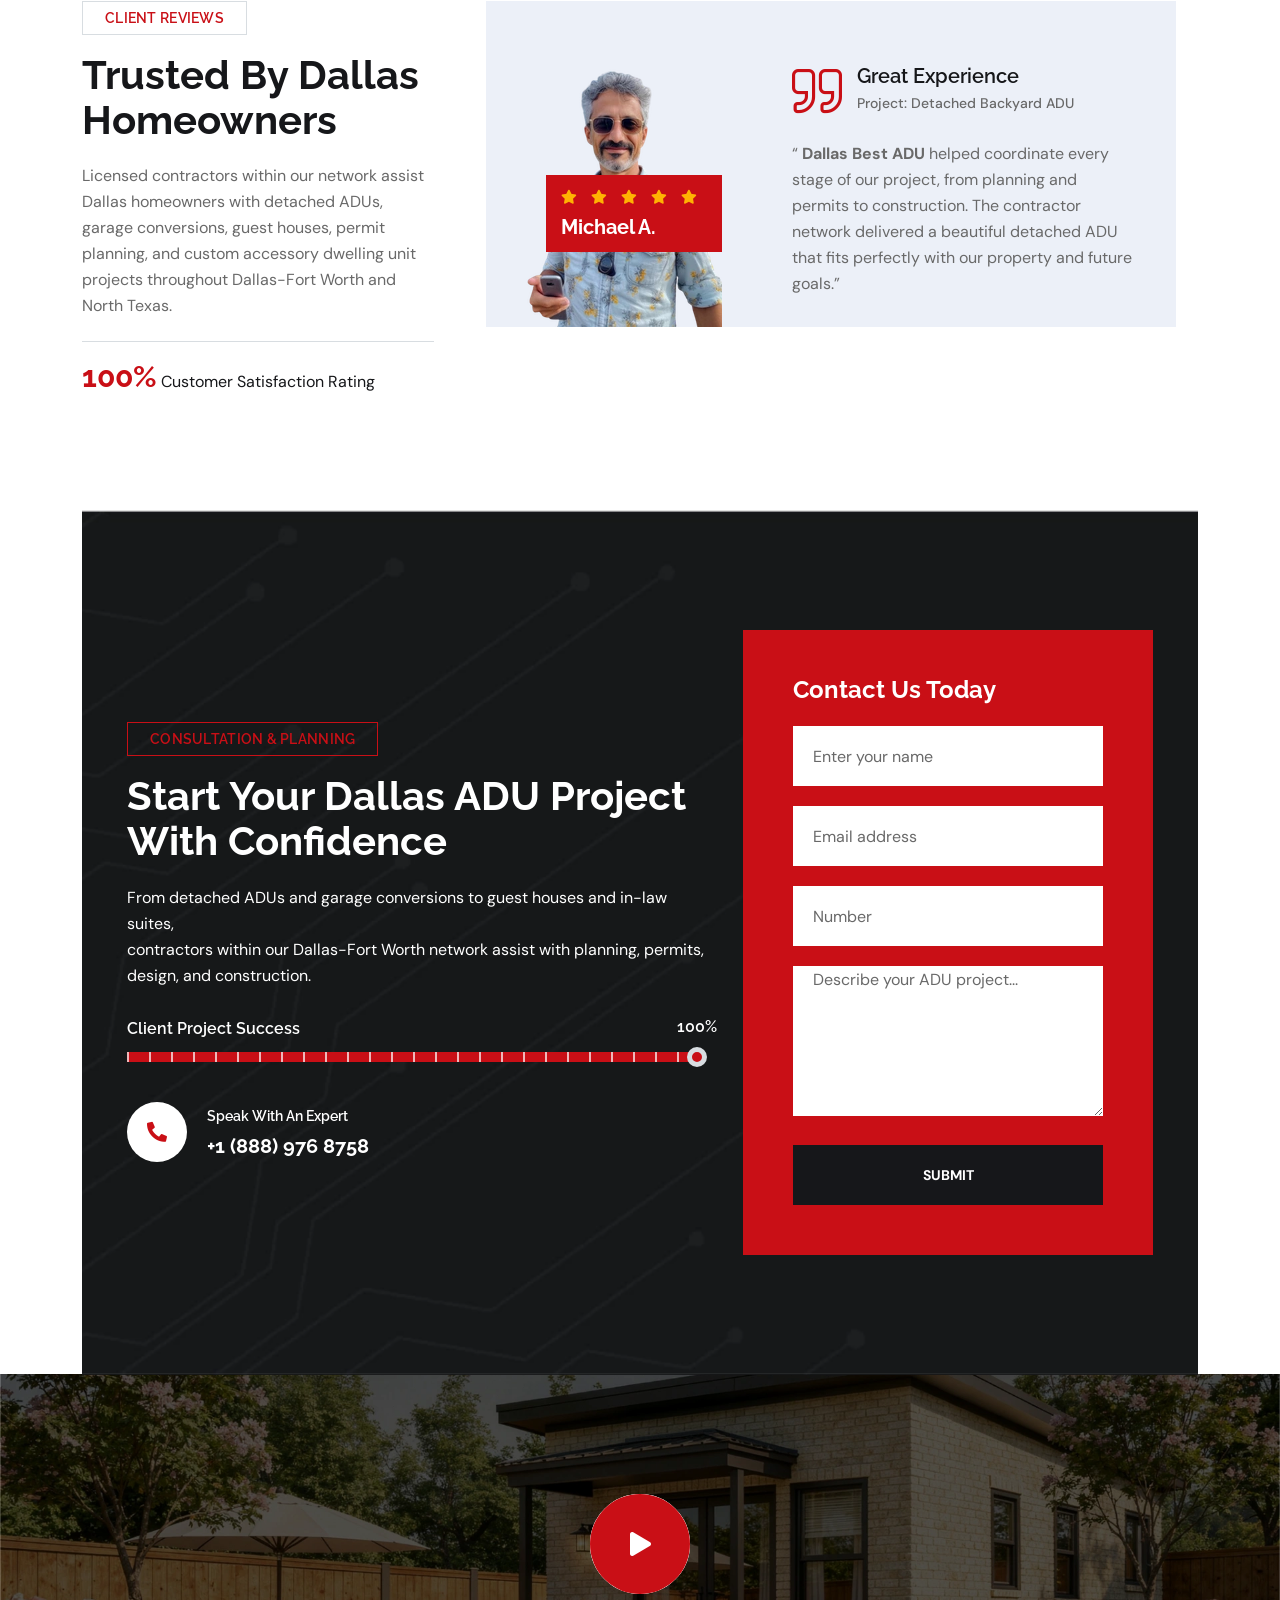
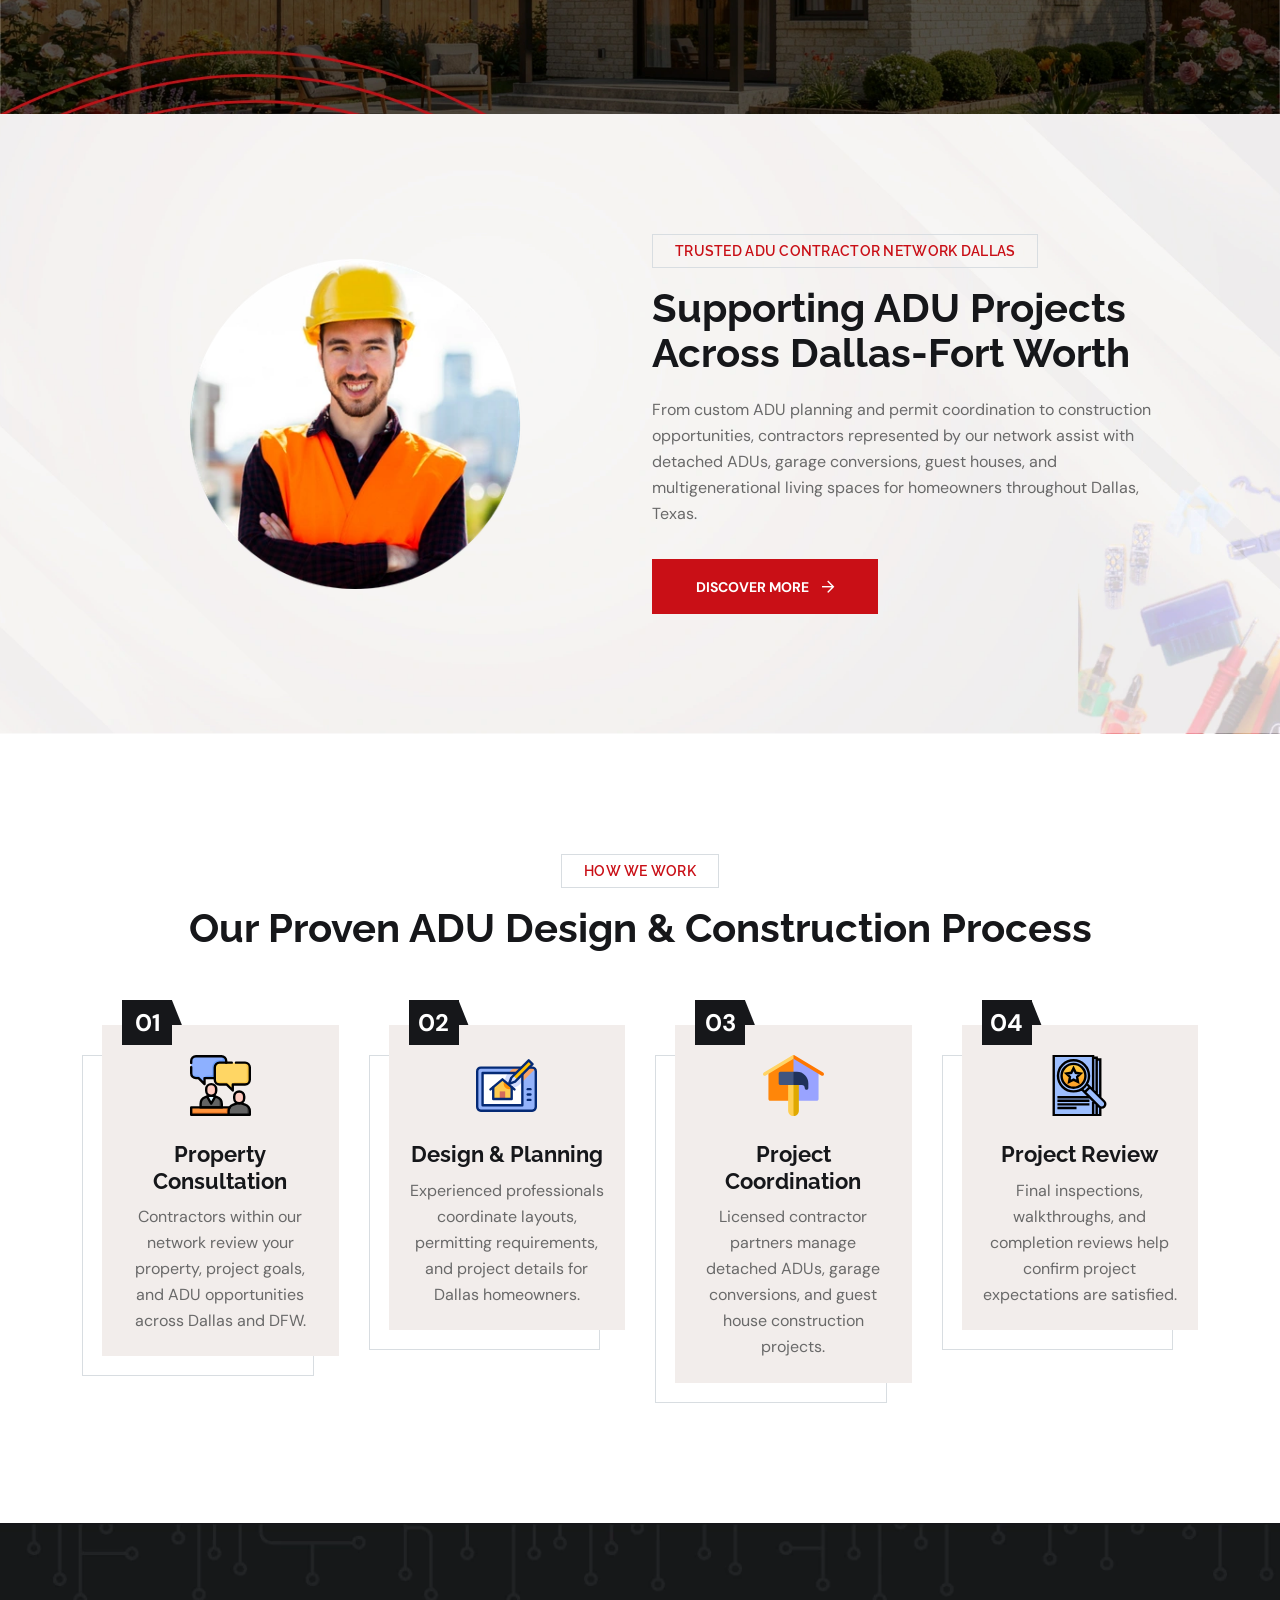
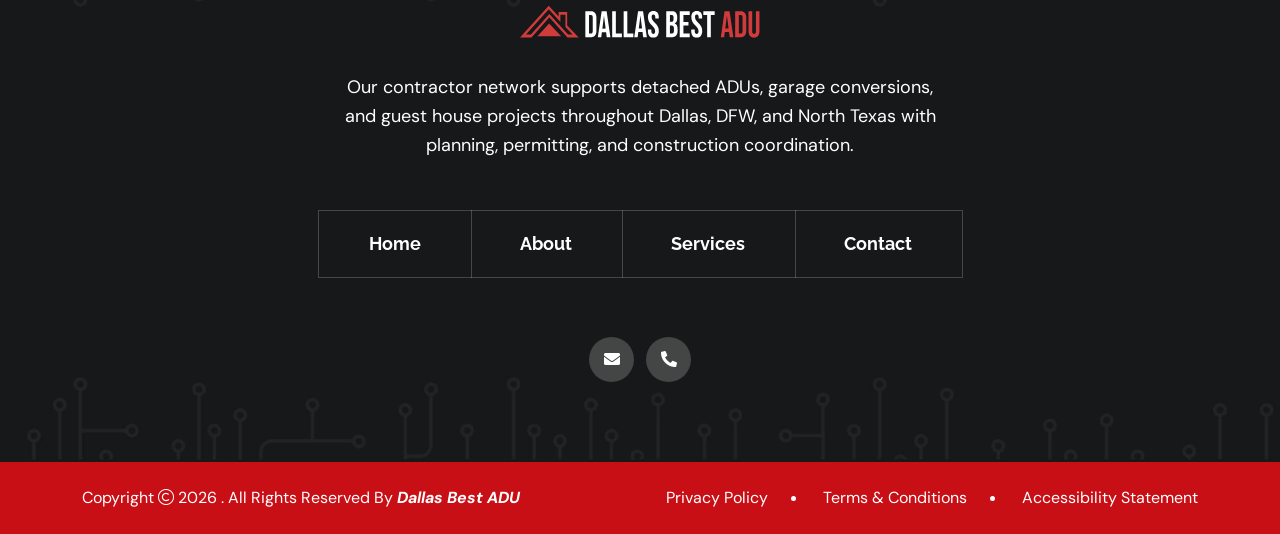
==== commit db4454e0: "added schema" ====
--- a/index.html
+++ b/index.html
@@ -70,6 +70,108 @@
     <link rel="stylesheet" href="assets/css/slick.min.css" />
     <link rel="stylesheet" href="assets/css/eocjs-newsticker.css" />
     <link rel="stylesheet" href="assets/css/style.css" />
+
+    <script type="application/ld+json">
+      {
+        "@context": "https://schema.org",
+        "@graph": [
+          {
+            "@type": "Organization",
+            "@id": "https://www.dallasbestadu.com/#organization",
+            "name": "Dallas Best ADU",
+            "url": "https://www.dallasbestadu.com",
+            "logo": "https://www.dallasbestadu.com/assets/img/logo/dallas-best-adu-sidebar.svg",
+            "description": "Dallas Best ADU represents a network of contractors serving homeowners throughout Dallas, Dallas-Fort Worth, and North Texas with ADU planning, design, permit coordination, garage conversions, detached ADUs, guest houses, and in-law suite projects."
+          },
+
+          {
+            "@type": "ConstructionCompany",
+            "@id": "https://www.dallasbestadu.com/#business",
+            "name": "Dallas Best ADU",
+            "url": "https://www.dallasbestadu.com",
+            "image": "https://www.dallasbestadu.com/assets/img/service/garage-adu-2.webp",
+            "telephone": "+1-888-976-8758",
+            "areaServed": [
+              {
+                "@type": "City",
+                "name": "Dallas"
+              },
+              {
+                "@type": "Place",
+                "name": "Dallas-Fort Worth"
+              },
+              {
+                "@type": "Place",
+                "name": "North Texas"
+              }
+            ],
+            "address": {
+              "@type": "PostalAddress",
+              "addressLocality": "Dallas",
+              "addressRegion": "TX",
+              "addressCountry": "US"
+            },
+            "priceRange": "$$",
+            "description": "Dallas Best ADU represents contractors assisting homeowners with detached ADUs, backyard ADUs, garage conversions, guest houses, in-law suites, permit assistance, and custom ADU planning throughout Dallas and surrounding communities."
+          },
+
+          {
+            "@type": "WebSite",
+            "@id": "https://www.dallasbestadu.com/#website",
+            "url": "https://www.dallasbestadu.com",
+            "name": "Dallas Best ADU",
+            "publisher": {
+              "@id": "https://www.dallasbestadu.com/#organization"
+            }
+          },
+
+          {
+            "@type": "Service",
+            "name": "Detached & Backyard ADU Services",
+            "provider": {
+              "@id": "https://www.dallasbestadu.com/#business"
+            },
+            "areaServed": "Dallas, Texas"
+          },
+
+          {
+            "@type": "Service",
+            "name": "Garage Conversion ADUs",
+            "provider": {
+              "@id": "https://www.dallasbestadu.com/#business"
+            },
+            "areaServed": "Dallas, Texas"
+          },
+
+          {
+            "@type": "Service",
+            "name": "Custom ADU Design & Build",
+            "provider": {
+              "@id": "https://www.dallasbestadu.com/#business"
+            },
+            "areaServed": "Dallas, Texas"
+          },
+
+          {
+            "@type": "Service",
+            "name": "ADU Permit & Planning Services",
+            "provider": {
+              "@id": "https://www.dallasbestadu.com/#business"
+            },
+            "areaServed": "Dallas, Texas"
+          },
+
+          {
+            "@type": "Service",
+            "name": "Guest House & In-Law Suite Construction",
+            "provider": {
+              "@id": "https://www.dallasbestadu.com/#business"
+            },
+            "areaServed": "Dallas, Texas"
+          }
+        ]
+      }
+    </script>
   </head>
 
   <body>
